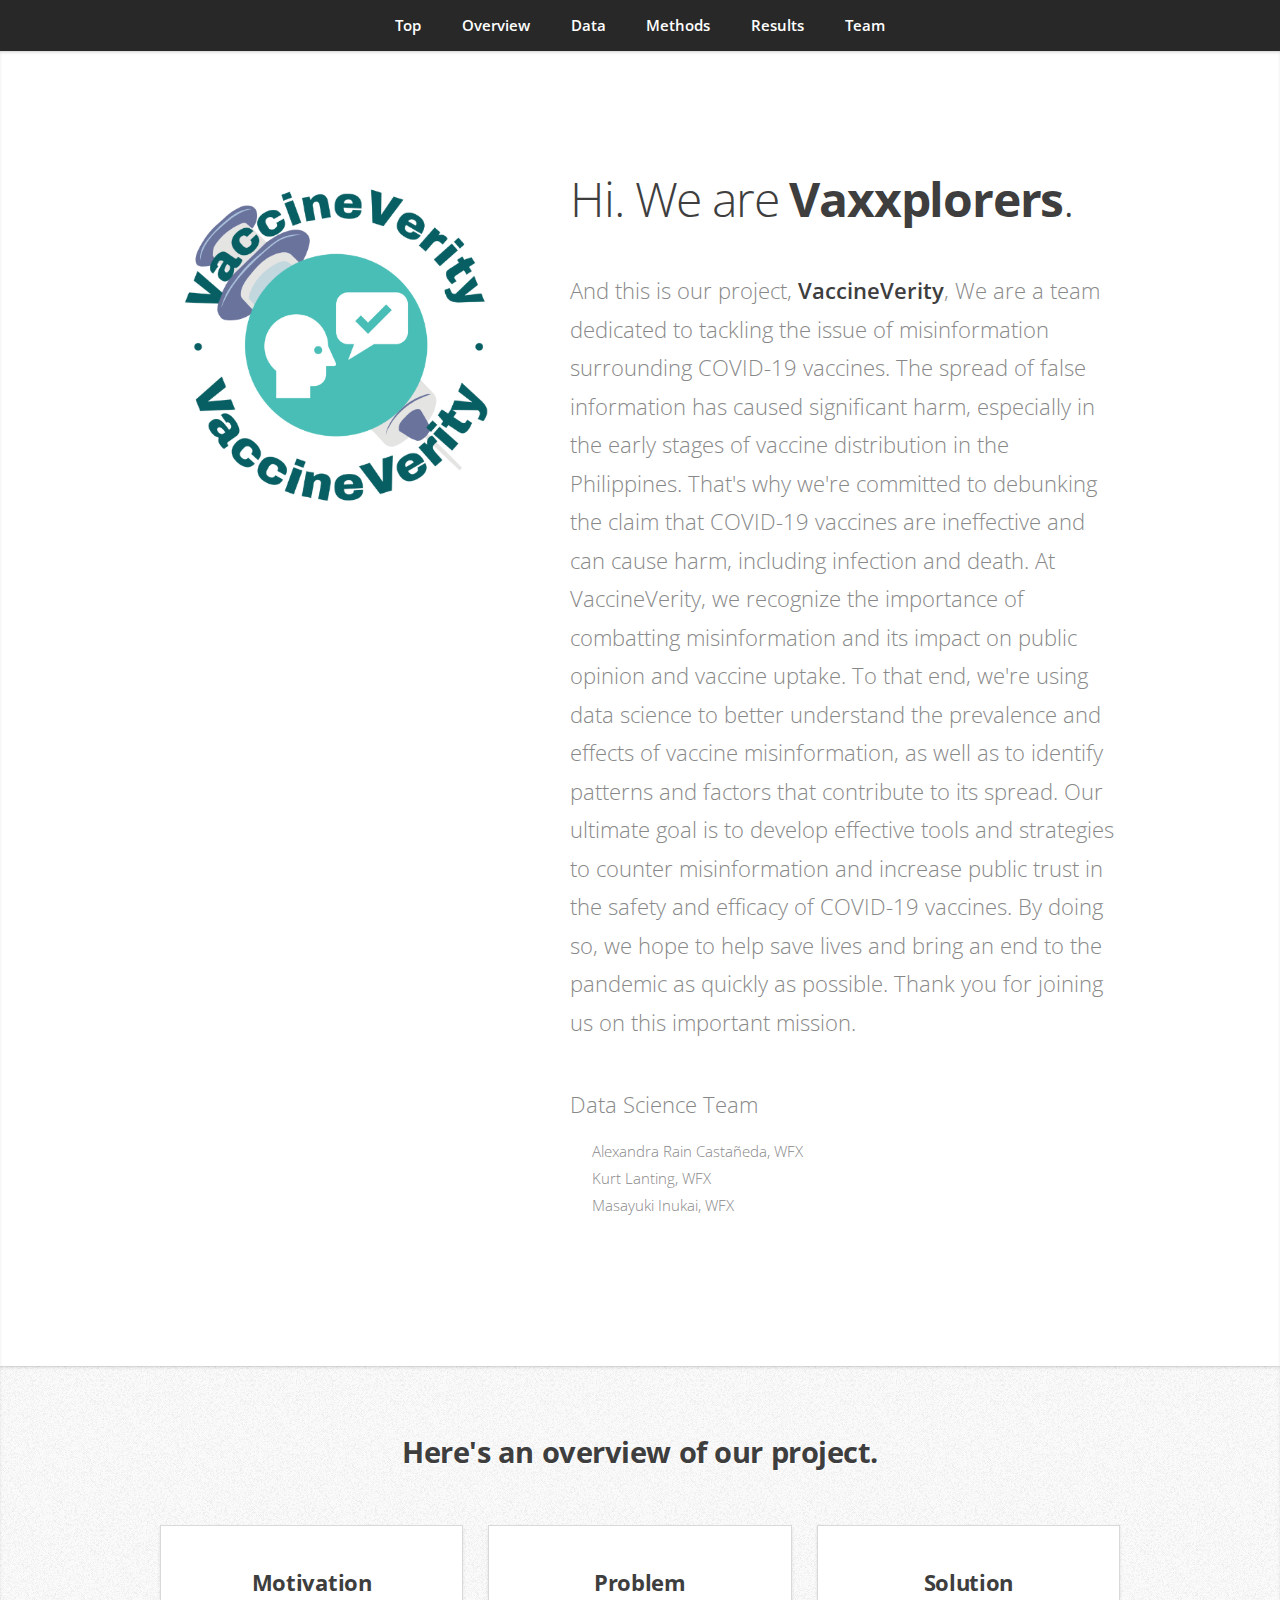
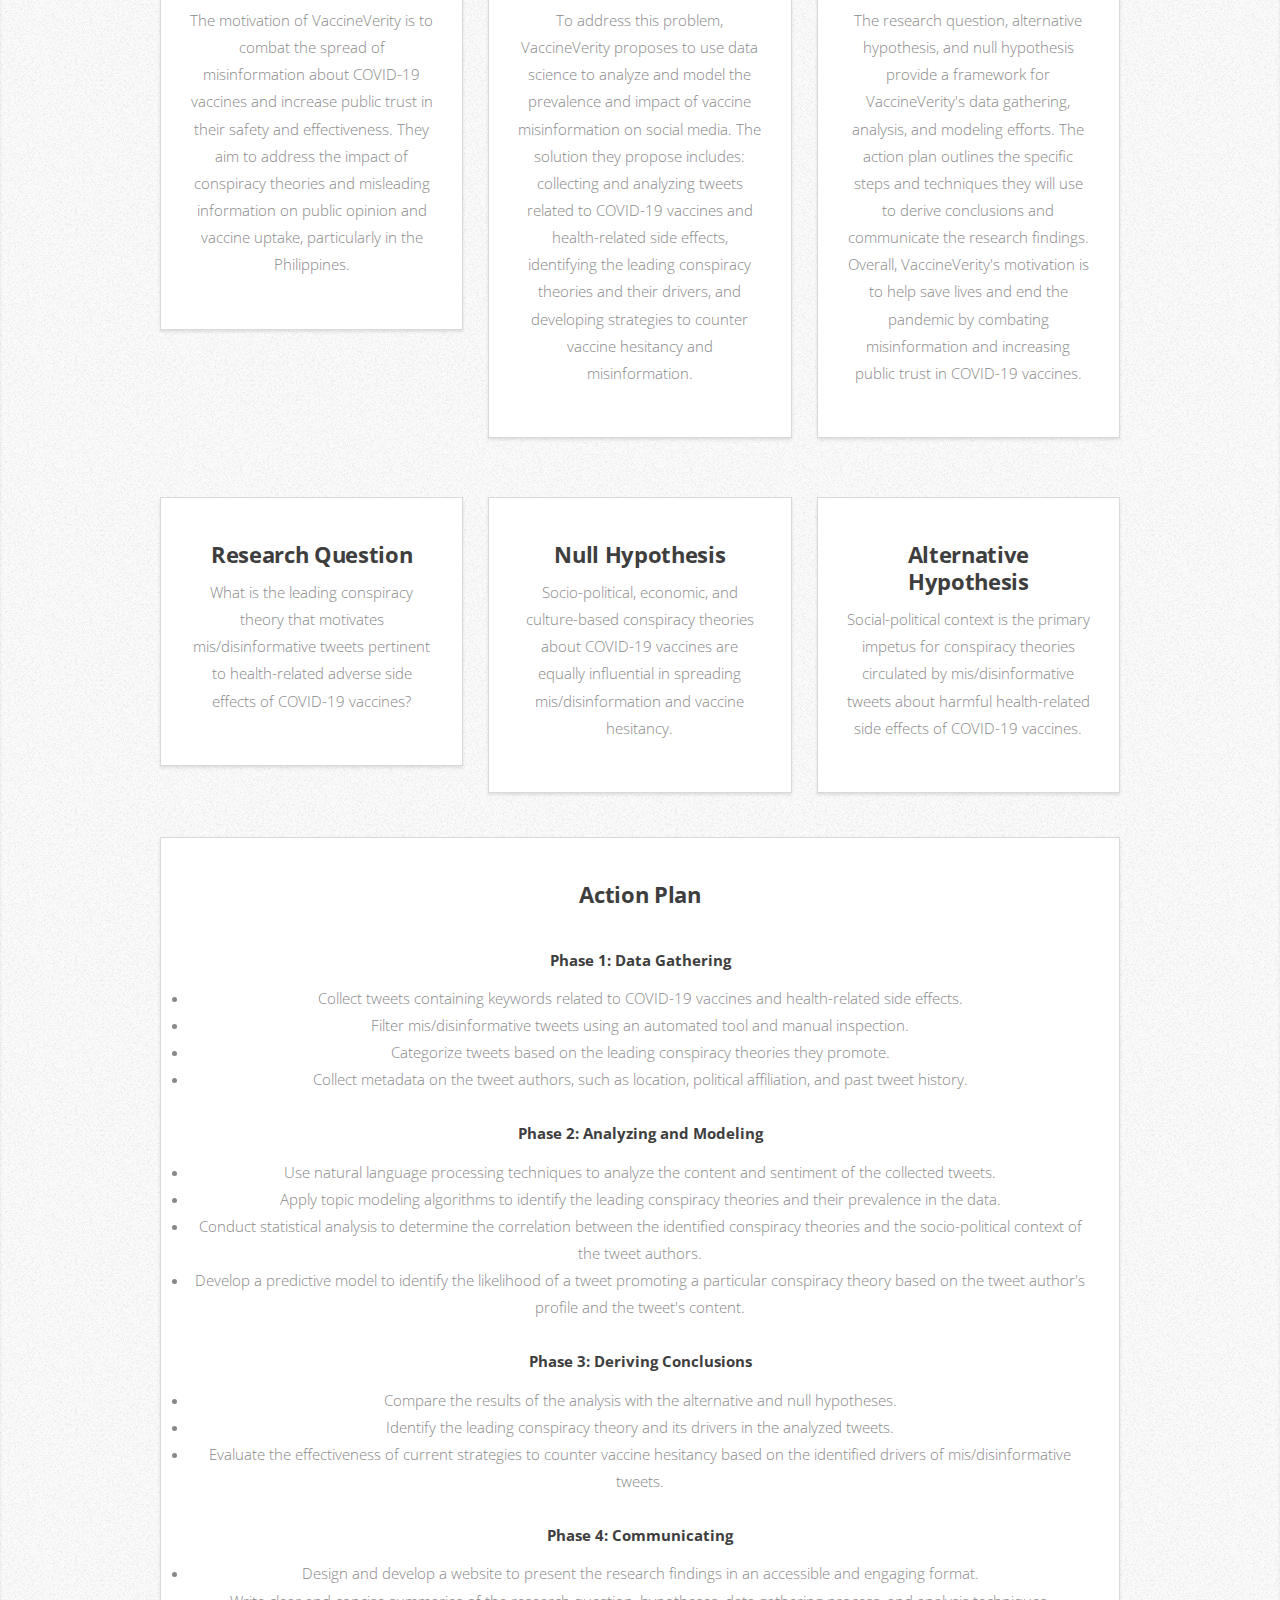
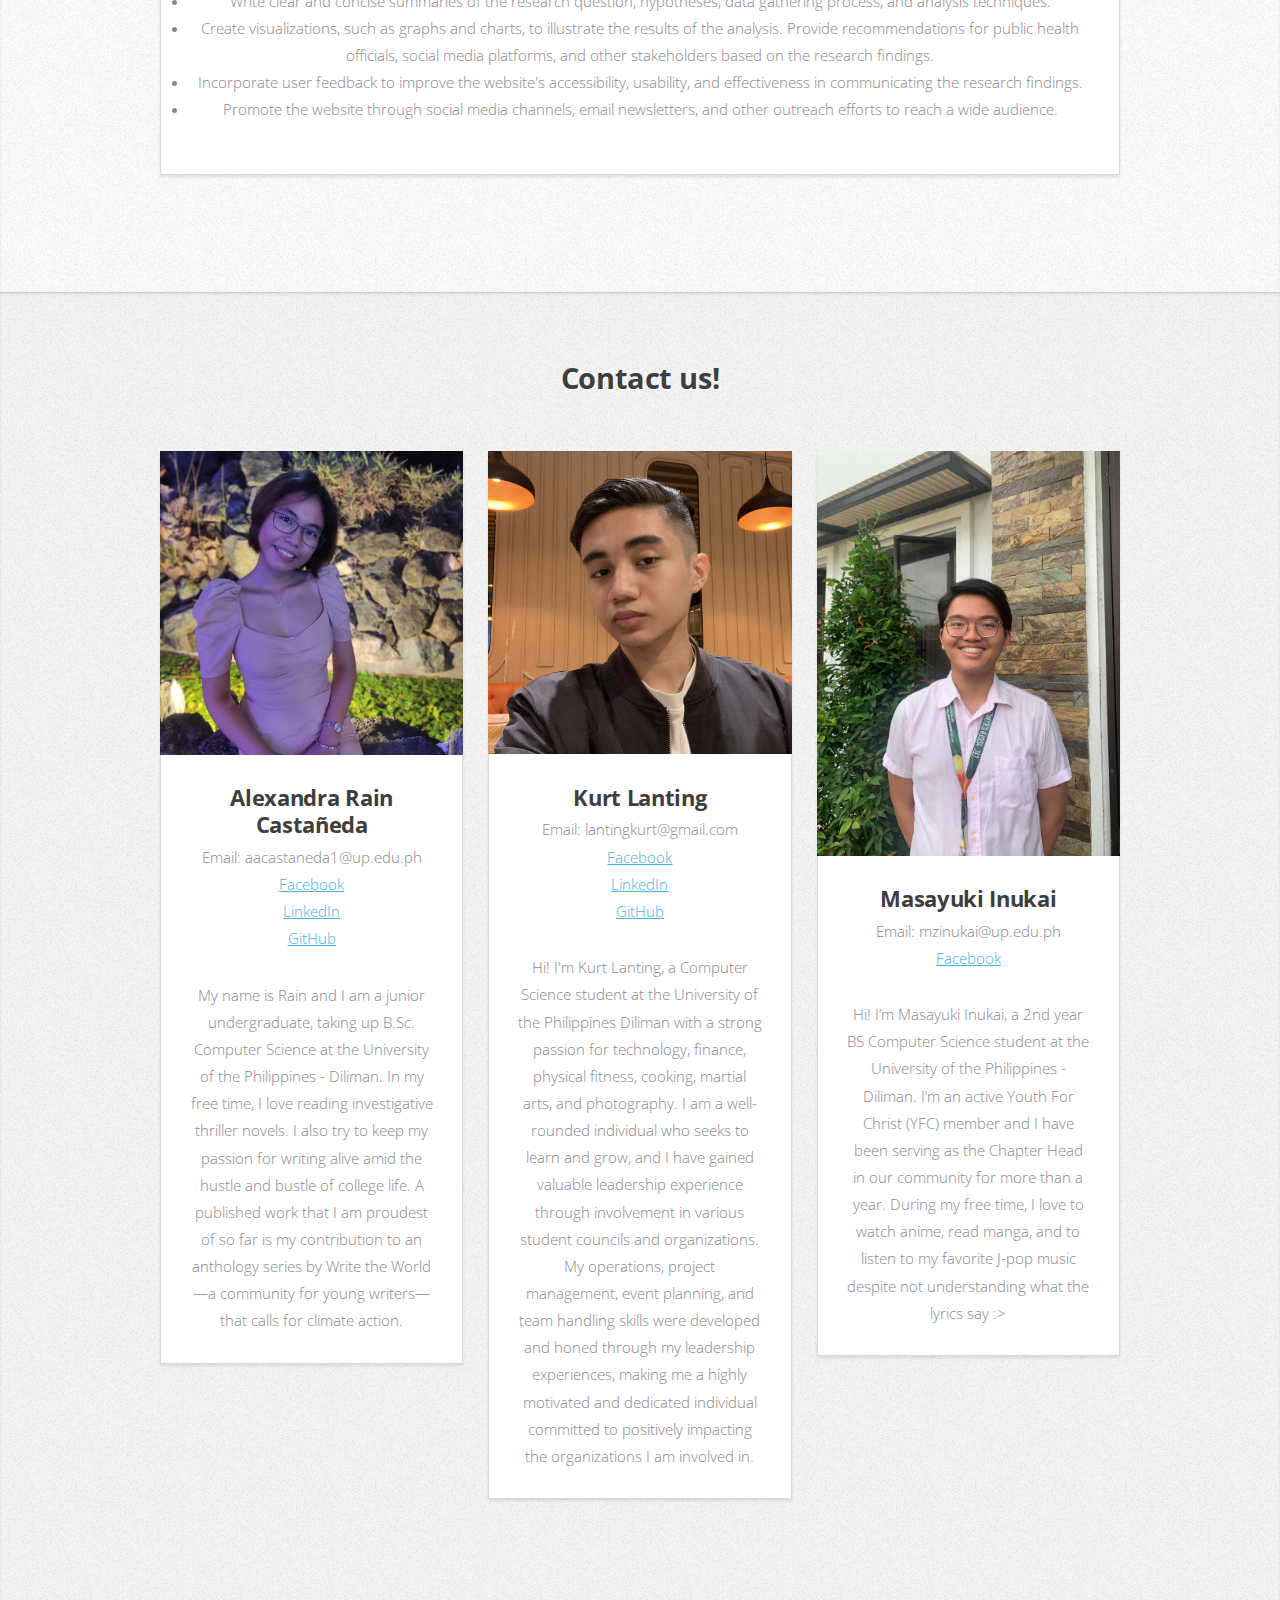
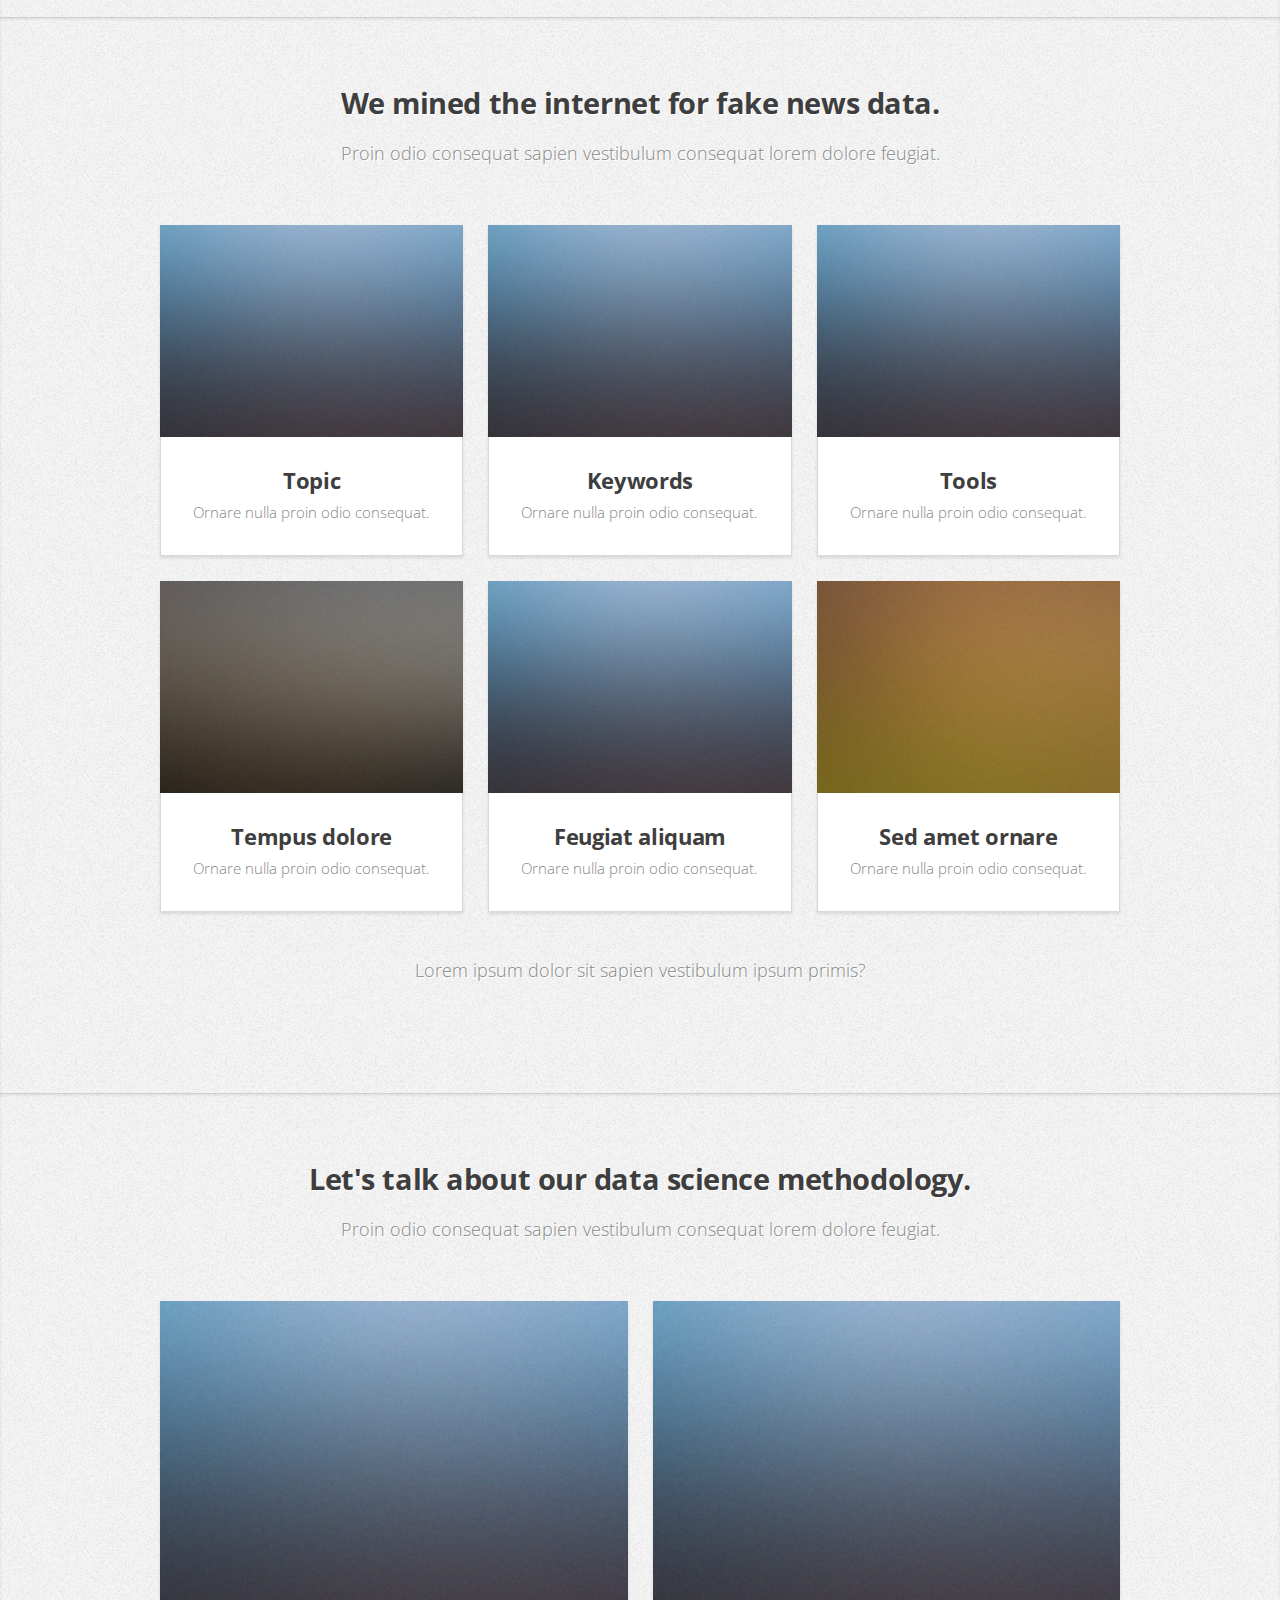
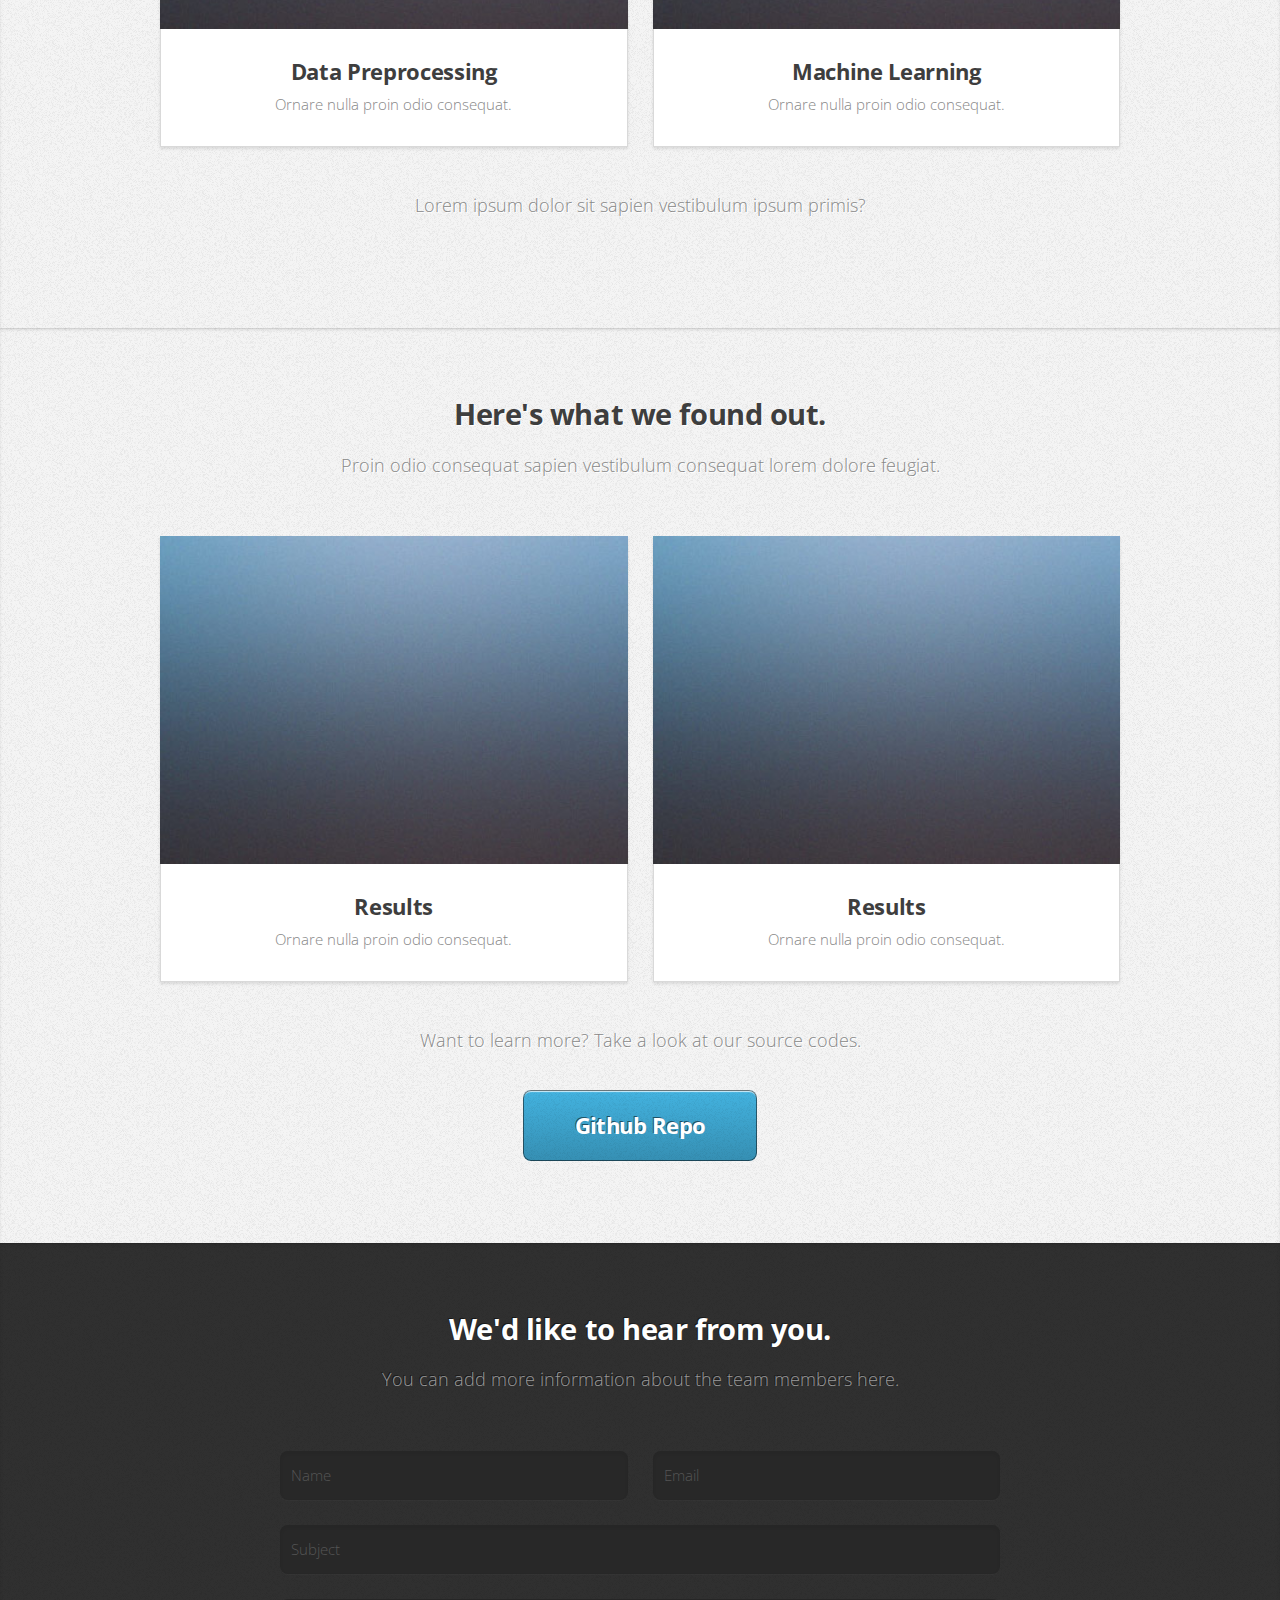
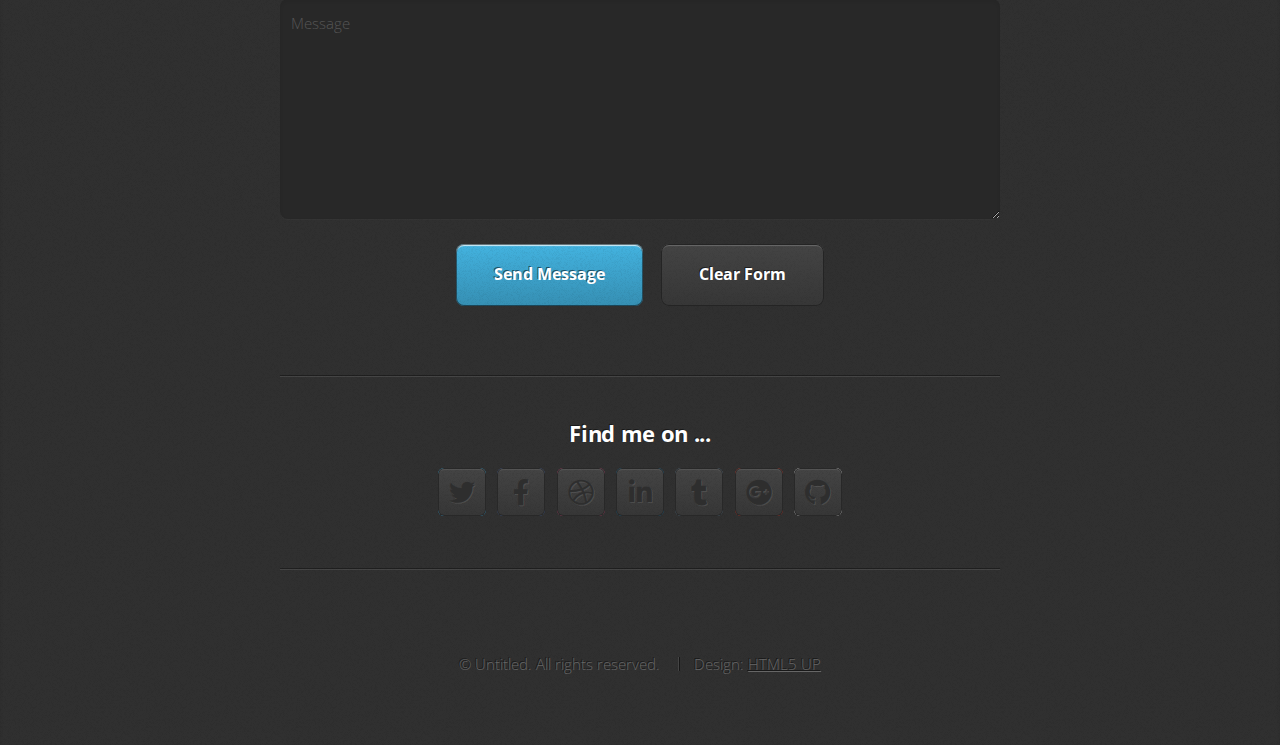
==== index.html @ 06ff851f "First Revision" ====
<!DOCTYPE html>
<!--
	Miniport by HTML5 UP
	html5up.net | @ajlkn
	Free for personal and commercial use under the CCA 3.0 license (html5up.net/license)
-->
<html>
  <head>
    <title>PH Twitter Fake News Analysis</title>
    <meta charset="utf-8" />
    <meta
      name="viewport"
      content="width=device-width, initial-scale=1, user-scalable=no"
    />
    <link rel="stylesheet" href="assets/css/main.css" />
  </head>
  <body class="is-preload">
    <!-- Nav -->
    <nav id="nav">
      <ul class="container">
        <li><a href="#top">Top</a></li>
        <li><a href="#overview">Overview</a></li>
        <li><a href="#data">Data</a></li>
        <li><a href="#methods">Methods</a></li>
        <li><a href="#results">Results</a></li>
        <li><a href="#team">Team</a></li>
      </ul>
    </nav>

    <!-- Home -->
    <article id="top" class="wrapper style1">
      <div class="container">
        <div class="row">
          <div class="col-4 col-5-large col-12-medium">
            <span class="image fit"><img src="images/pic00.jpg" alt="" /></span>
          </div>
          <div class="col-8 col-7-large col-12-medium">
            <header>
              <h1>Hi. We are <strong>Vaxxplorers</strong>.</h1>
            </header>
            <p>
              And this is our project, <strong>VaccineVerity</strong>, We are a
              team dedicated to tackling the issue of misinformation surrounding
              COVID-19 vaccines. The spread of false information has caused
              significant harm, especially in the early stages of vaccine
              distribution in the Philippines. That's why we're committed to
              debunking the claim that COVID-19 vaccines are ineffective and can
              cause harm, including infection and death. At VaccineVerity, we
              recognize the importance of combatting misinformation and its
              impact on public opinion and vaccine uptake. To that end, we're
              using data science to better understand the prevalence and effects
              of vaccine misinformation, as well as to identify patterns and
              factors that contribute to its spread. Our ultimate goal is to
              develop effective tools and strategies to counter misinformation
              and increase public trust in the safety and efficacy of COVID-19
              vaccines. By doing so, we hope to help save lives and bring an end
              to the pandemic as quickly as possible. Thank you for joining us
              on this important mission.
            </p>
            <p>Data Science Team</p>
            <ul style="list-style-type: none; margin-top: -30px">
              <li>Alexandra Rain Castañeda, WFX</li>
              <li>Kurt Lanting, WFX</li>
              <li>Masayuki Inukai, WFX</li>
            </ul>
          </div>
        </div>
      </div>
    </article>

    <!-- Overview -->
    <article id="overview" class="wrapper style2">
      <div class="container">
        <header>
          <h2>Here's an overview of our project.</h2>
          <p></p>
        </header>

        <div class="row aln-center">
          <div class="col-4 col-6-medium col-12-small">
            <section class="box style1">
              <h3>Motivation</h3>
              <p>
                The motivation of VaccineVerity is to combat the spread of
                misinformation about COVID-19 vaccines and increase public trust
                in their safety and effectiveness. They aim to address the
                impact of conspiracy theories and misleading information on
                public opinion and vaccine uptake, particularly in the
                Philippines.
              </p>
            </section>
          </div>

          <div class="col-4 col-6-medium col-12-small">
            <section class="box style1">
              <h3>Problem</h3>
              <p>
                To address this problem, VaccineVerity proposes to use data
                science to analyze and model the prevalence and impact of
                vaccine misinformation on social media. The solution they
                propose includes: collecting and analyzing tweets related to
                COVID-19 vaccines and health-related side effects, identifying
                the leading conspiracy theories and their drivers, and
                developing strategies to counter vaccine hesitancy and
                misinformation.
              </p>
            </section>
          </div>

          <div class="col-4 col-6-medium col-12-small">
            <section class="box style1">
              <h3>Solution</h3>
              <p>
                The research question, alternative hypothesis, and null
                hypothesis provide a framework for VaccineVerity's data
                gathering, analysis, and modeling efforts. The action plan
                outlines the specific steps and techniques they will use to
                derive conclusions and communicate the research findings.
                Overall, VaccineVerity's motivation is to help save lives and
                end the pandemic by combating misinformation and increasing
                public trust in COVID-19 vaccines.
              </p>
            </section>
          </div>
        </div>

        <footer></footer>
      </div>

      <div class="container">
        <header>
          <p></p>
        </header>

        <div class="row aln-center">
          <div class="col-4 col-6-medium col-12-small">
            <section class="box style1">
              <h3>Research Question</h3>
              <p>
                What is the leading conspiracy theory that motivates
                mis/disinformative tweets pertinent to health-related adverse
                side effects of COVID-19 vaccines?
              </p>
            </section>
          </div>

          <div class="col-4 col-6-medium col-12-small">
            <section class="box style1">
              <h3>Null Hypothesis</h3>
              <p>
                Socio-political, economic, and culture-based conspiracy theories
                about COVID-19 vaccines are equally influential in spreading
                mis/disinformation and vaccine hesitancy.
              </p>
            </section>
          </div>

          <div class="col-4 col-6-medium col-12-small">
            <section class="box style1">
              <h3>Alternative Hypothesis</h3>
              <p>
                Social-political context is the primary impetus for conspiracy
                theories circulated by mis/disinformative tweets about harmful
                health-related side effects of COVID-19 vaccines.
              </p>
            </section>
          </div>
        </div>

        <footer></footer>
        <div class="col-4 col-6-medium col-12-small">
          <section class="box style1">
            <h3>Action Plan</h3>
            <br />
            <h4>Phase 1: Data Gathering</h4>
            <li>
              Collect tweets containing keywords related to COVID-19 vaccines
              and health-related side effects.
            </li>
            <li>
              Filter mis/disinformative tweets using an automated tool and
              manual inspection.
            </li>
            <li>
              Categorize tweets based on the leading conspiracy theories they
              promote.
            </li>
            <li>
              Collect metadata on the tweet authors, such as location, political
              affiliation, and past tweet history.
            </li>

            <br />
            <h4>Phase 2: Analyzing and Modeling</h4>
            <li>
              Use natural language processing techniques to analyze the content
              and sentiment of the collected tweets.
            </li>
            <li>
              Apply topic modeling algorithms to identify the leading conspiracy
              theories and their prevalence in the data.
            </li>
            <li>
              Conduct statistical analysis to determine the correlation between
              the identified conspiracy theories and the socio-political context
              of the tweet authors.
            </li>
            <li>
              Develop a predictive model to identify the likelihood of a tweet
              promoting a particular conspiracy theory based on the tweet
              author's profile and the tweet's content.
            </li>
            <br />

            <h4>Phase 3: Deriving Conclusions</h4>
            <li>
              Compare the results of the analysis with the alternative and null
              hypotheses.
            </li>
            <li>
              Identify the leading conspiracy theory and its drivers in the
              analyzed tweets.
            </li>
            <li>
              Evaluate the effectiveness of current strategies to counter
              vaccine hesitancy based on the identified drivers of
              mis/disinformative tweets.
            </li>
            <br />
            <h4>Phase 4: Communicating</h4>
            <li>
              Design and develop a website to present the research findings in
              an accessible and engaging format.
            </li>
            <li>
              Write clear and concise summaries of the research question,
              hypotheses, data gathering process, and analysis techniques.
            </li>
            <li>
              Create visualizations, such as graphs and charts, to illustrate
              the results of the analysis. Provide recommendations for public
              health officials, social media platforms, and other stakeholders
              based on the research findings.
            </li>
            <li>
              Incorporate user feedback to improve the website's accessibility,
              usability, and effectiveness in communicating the research
              findings.
            </li>
            <li>
              Promote the website through social media channels, email
              newsletters, and other outreach efforts to reach a wide audience.
            </li>
          </section>
        </div>

        <footer></footer>
      </div>
    </article>

    <!-- Contact Us -->

    <article id="data" class="wrapper style3">
      <div class="container">
        <header>
          <h2>Contact us!</h2>
        </header>
        <div class="row">
          <div class="col-4 col-6-medium col-12-small">
            <article class="box style2">
              <a href="#" class="image featured"
                ><img src="images/pic01.jpg" alt=""
              /></a>
              <h3><a href="#">Alexandra Rain Castañeda</a></h3>
              <p>
                Email: aacastaneda1@up.edu.ph <br />
                <a href="https://www.facebook.com/alexandra.ulan">Facebook</a>
                <br />
                <a href="https://linkedin.com/in/alexandra-rain-c">LinkedIn</a
                ><br />

                <a href="https://github.com/Alexandra-R-C">GitHub</a><br />
              </p>

              <p>
                My name is Rain and I am a junior undergraduate, taking up B.Sc.
                Computer Science at the University of the Philippines - Diliman.
                In my free time, I love reading investigative thriller novels. I
                also try to keep my passion for writing alive amid the hustle
                and bustle of college life. A published work that I am proudest
                of so far is my contribution to an anthology series by Write the
                World—a community for young writers—that calls for climate
                action.
              </p>
            </article>
          </div>

          <div class="col-4 col-6-medium col-12-small">
            <article class="box style2">
              <a href="#" class="image featured"
                ><img src="images/pic02.jpg" alt=""
              /></a>
              <h3><a href="#">Kurt Lanting</a></h3>
              <p>
                Email: lantingkurt@gmail.com<br />

                <a href="https://www.facebook.com/kurt.lanting">Facebook</a>
                <br />

                <a href="https://linkedin.com/in/kurt-lanting-b6a194217"
                  >LinkedIn</a
                >
                <br />
                <a href="https://github.com/LantingKurt">GitHub</a><br />
              </p>

              <p>
                Hi! I'm Kurt Lanting, a Computer Science student at the
                University of the Philippines Diliman with a strong passion for
                technology, finance, physical fitness, cooking, martial arts,
                and photography. I am a well-rounded individual who seeks to
                learn and grow, and I have gained valuable leadership experience
                through involvement in various student councils and
                organizations. My operations, project management, event
                planning, and team handling skills were developed and honed
                through my leadership experiences, making me a highly motivated
                and dedicated individual committed to positively impacting the
                organizations I am involved in.
              </p>
            </article>
          </div>

          <div class="col-4 col-6-medium col-12-small">
            <article class="box style2">
              <a href="#" class="image featured"
                ><img src="images/pic03.jpg" alt=""
              /></a>
              <h3><a href="#">Masayuki Inukai</a></h3>
              <p>
                Email: mzinukai@up.edu.ph <br />

                <a href="https://www.facebook.com/masayuki.inukai.7"
                  >Facebook</a
                >
                <br />
              </p>

              <p>
                Hi! I’m Masayuki Inukai, a 2nd year BS Computer Science student
                at the University of the Philippines - Diliman. I’m an active
                Youth For Christ (YFC) member and I have been serving as the
                Chapter Head in our community for more than a year. During my
                free time, I love to watch anime, read manga, and to listen to
                my favorite J-pop music despite not understanding what the
                lyrics say :>
              </p>
            </article>
          </div>
        </div>
        <footer></footer>
      </div>
    </article>

    <!-- Data -->
    <article id="data" class="wrapper style3">
      <div class="container">
        <header>
          <h2>We mined the internet for fake news data.</h2>
          <p>
            Proin odio consequat sapien vestibulum consequat lorem dolore
            feugiat.
          </p>
        </header>
        <div class="row">
          <div class="col-4 col-6-medium col-12-small">
            <article class="box style2">
              <a href="#" class="image featured"
                ><img src="images/pic05.jpg" alt=""
              /></a>
              <h3><a href="#">Topic</a></h3>
              <p>Ornare nulla proin odio consequat.</p>
            </article>
          </div>
          <div class="col-4 col-6-medium col-12-small">
            <article class="box style2">
              <a href="#" class="image featured"
                ><img src="images/pic05.jpg" alt=""
              /></a>
              <h3><a href="#">Keywords</a></h3>
              <p>Ornare nulla proin odio consequat.</p>
            </article>
          </div>
          <div class="col-4 col-6-medium col-12-small">
            <article class="box style2">
              <a href="#" class="image featured"
                ><img src="images/pic05.jpg" alt=""
              /></a>
              <h3><a href="#">Tools</a></h3>
              <p>Ornare nulla proin odio consequat.</p>
            </article>
          </div>
          <div class="col-4 col-6-medium col-12-small">
            <article class="box style2">
              <a href="#" class="image featured"
                ><img src="images/pic04.jpg" alt=""
              /></a>
              <h3><a href="#">Tempus dolore</a></h3>
              <p>Ornare nulla proin odio consequat.</p>
            </article>
          </div>
          <div class="col-4 col-6-medium col-12-small">
            <article class="box style2">
              <a href="#" class="image featured"
                ><img src="images/pic05.jpg" alt=""
              /></a>
              <h3><a href="#">Feugiat aliquam</a></h3>
              <p>Ornare nulla proin odio consequat.</p>
            </article>
          </div>
          <div class="col-4 col-6-medium col-12-small">
            <article class="box style2">
              <a href="#" class="image featured"
                ><img src="images/pic06.jpg" alt=""
              /></a>
              <h3><a href="#">Sed amet ornare</a></h3>
              <p>Ornare nulla proin odio consequat.</p>
            </article>
          </div>
        </div>
        <footer>
          <p>Lorem ipsum dolor sit sapien vestibulum ipsum primis?</p>
        </footer>
      </div>
    </article>

    <!-- Methods -->
    <article id="methods" class="wrapper style3">
      <div class="container">
        <header>
          <h2>Let's talk about our data science methodology.</h2>
          <p>
            Proin odio consequat sapien vestibulum consequat lorem dolore
            feugiat.
          </p>
        </header>
        <div class="row">
          <div class="col-6 col-6-medium col-12-small">
            <article class="box style2">
              <a href="#" class="image featured"
                ><img src="images/pic05.jpg" alt=""
              /></a>
              <h3><a href="#">Data Preprocessing</a></h3>
              <p>Ornare nulla proin odio consequat.</p>
            </article>
          </div>
          <div class="col-6 col-6-medium col-12-small">
            <article class="box style2">
              <a href="#" class="image featured"
                ><img src="images/pic05.jpg" alt=""
              /></a>
              <h3><a href="#">Machine Learning</a></h3>
              <p>Ornare nulla proin odio consequat.</p>
            </article>
          </div>
        </div>
        <footer>
          <p>Lorem ipsum dolor sit sapien vestibulum ipsum primis?</p>
        </footer>
      </div>
    </article>

    <!-- Results -->
    <article id="results" class="wrapper style3">
      <div class="container">
        <header>
          <h2>Here's what we found out.</h2>
          <p>
            Proin odio consequat sapien vestibulum consequat lorem dolore
            feugiat.
          </p>
        </header>
        <div class="row">
          <div class="col-6 col-6-medium col-12-small">
            <article class="box style2">
              <a href="#" class="image featured"
                ><img src="images/pic05.jpg" alt=""
              /></a>
              <h3><a href="#">Results</a></h3>
              <p>Ornare nulla proin odio consequat.</p>
            </article>
          </div>
          <div class="col-6 col-6-medium col-12-small">
            <article class="box style2">
              <a href="#" class="image featured"
                ><img src="images/pic05.jpg" alt=""
              /></a>
              <h3><a href="#">Results</a></h3>
              <p>Ornare nulla proin odio consequat.</p>
            </article>
          </div>
        </div>
        <footer>
          <p>Want to learn more? Take a look at our source codes.</p>
          <a href="#contact" class="button large scrolly">Github Repo</a>
        </footer>
      </div>
    </article>

    <!-- Team -->
    <article id="team" class="wrapper style4">
      <div class="container medium">
        <header>
          <h2>We'd like to hear from you.</h2>
          <p>You can add more information about the team members here.</p>
        </header>
        <div class="row">
          <div class="col-12">
            <form method="post" action="#">
              <div class="row">
                <div class="col-6 col-12-small">
                  <input type="text" name="name" id="name" placeholder="Name" />
                </div>
                <div class="col-6 col-12-small">
                  <input
                    type="text"
                    name="email"
                    id="email"
                    placeholder="Email"
                  />
                </div>
                <div class="col-12">
                  <input
                    type="text"
                    name="subject"
                    id="subject"
                    placeholder="Subject"
                  />
                </div>
                <div class="col-12">
                  <textarea
                    name="message"
                    id="message"
                    placeholder="Message"
                  ></textarea>
                </div>
                <div class="col-12">
                  <ul class="actions">
                    <li><input type="submit" value="Send Message" /></li>
                    <li>
                      <input type="reset" value="Clear Form" class="alt" />
                    </li>
                  </ul>
                </div>
              </div>
            </form>
          </div>
          <div class="col-12">
            <hr />
            <h3>Find me on ...</h3>
            <ul class="social">
              <li>
                <a href="#" class="icon brands fa-twitter"
                  ><span class="label">Twitter</span></a
                >
              </li>
              <li>
                <a href="#" class="icon brands fa-facebook-f"
                  ><span class="label">Facebook</span></a
                >
              </li>
              <li>
                <a href="#" class="icon brands fa-dribbble"
                  ><span class="label">Dribbble</span></a
                >
              </li>
              <li>
                <a href="#" class="icon brands fa-linkedin-in"
                  ><span class="label">LinkedIn</span></a
                >
              </li>
              <li>
                <a href="#" class="icon brands fa-tumblr"
                  ><span class="label">Tumblr</span></a
                >
              </li>
              <li>
                <a href="#" class="icon brands fa-google-plus"
                  ><span class="label">Google+</span></a
                >
              </li>
              <li>
                <a href="#" class="icon brands fa-github"
                  ><span class="label">Github</span></a
                >
              </li>
              <!--
								<li><a href="#" class="icon solid fa-rss"><span>RSS</span></a></li>
								<li><a href="#" class="icon brands fa-instagram"><span>Instagram</span></a></li>
								<li><a href="#" class="icon brands fa-foursquare"><span>Foursquare</span></a></li>
								<li><a href="#" class="icon brands fa-skype"><span>Skype</span></a></li>
								<li><a href="#" class="icon brands fa-soundcloud"><span>Soundcloud</span></a></li>
								<li><a href="#" class="icon brands fa-youtube"><span>YouTube</span></a></li>
								<li><a href="#" class="icon brands fa-blogger"><span>Blogger</span></a></li>
								<li><a href="#" class="icon brands fa-flickr"><span>Flickr</span></a></li>
								<li><a href="#" class="icon brands fa-vimeo"><span>Vimeo</span></a></li>
								-->
            </ul>
            <hr />
          </div>
        </div>
        <footer>
          <ul id="copyright">
            <li>&copy; Untitled. All rights reserved.</li>
            <li>Design: <a href="http://html5up.net">HTML5 UP</a></li>
          </ul>
        </footer>
      </div>
    </article>

    <!-- Scripts -->
    <script src="assets/js/jquery.min.js"></script>
    <script src="assets/js/jquery.scrolly.min.js"></script>
    <script src="assets/js/browser.min.js"></script>
    <script src="assets/js/breakpoints.min.js"></script>
    <script src="assets/js/util.js"></script>
    <script src="assets/js/main.js"></script>
  </body>
</html>
---- assets/css/main.css ----
@import url("https://fonts.googleapis.com/css?family=Open+Sans:300,300italic,600,600italic,700");
@import url("fontawesome-all.min.css");

/*
	Miniport by HTML5 UP
	html5up.net | @ajlkn
	Free for personal and commercial use under the CCA 3.0 license (html5up.net/license)
*/

html, body, div, span, applet, object,
iframe, h1, h2, h3, h4, h5, h6, p, blockquote,
pre, a, abbr, acronym, address, big, cite,
code, del, dfn, em, img, ins, kbd, q, s, samp,
small, strike, strong, sub, sup, tt, var, b,
u, i, center, dl, dt, dd, ol, ul, li, fieldset,
form, label, legend, table, caption, tbody,
tfoot, thead, tr, th, td, article, aside,
canvas, details, embed, figure, figcaption,
footer, header, hgroup, menu, nav, output, ruby,
section, summary, time, mark, audio, video {
	margin: 0;
	padding: 0;
	border: 0;
	font-size: 100%;
	font: inherit;
	vertical-align: baseline;}

article, aside, details, figcaption, figure,
footer, header, hgroup, menu, nav, section {
	display: block;}

body {
	line-height: 1;
}

ol, ul {
	list-style: none;
}

blockquote, q {
	quotes: none;
}

	blockquote:before, blockquote:after, q:before, q:after {
		content: '';
		content: none;
	}

table {
	border-collapse: collapse;
	border-spacing: 0;
}

body {
	-webkit-text-size-adjust: none;
}

mark {
	background-color: transparent;
	color: inherit;
}

input::-moz-focus-inner {
	border: 0;
	padding: 0;
}

input, select, textarea {
	-moz-appearance: none;
	-webkit-appearance: none;
	-ms-appearance: none;
	appearance: none;
}

/* Basic */

	html {
		box-sizing: border-box;
	}

	*, *:before, *:after {
		box-sizing: inherit;
	}

	body {
		padding-top: 3.5em;
	}

		body.is-preload *, body.is-preload *:before, body.is-preload *:after {
			-moz-animation: none !important;
			-webkit-animation: none !important;
			-ms-animation: none !important;
			animation: none !important;
			-moz-transition: none !important;
			-webkit-transition: none !important;
			-ms-transition: none !important;
			transition: none !important;
		}

	body, input, textarea, select {
		font-family: 'Open Sans', sans-serif;
		line-height: 1.85em;
		color: #888;
		font-weight: 300;
		font-size: 13pt;
	}

	a {
		-moz-transition: color .2s ease-in-out;
		-webkit-transition: color .2s ease-in-out;
		-ms-transition: color .2s ease-in-out;
		transition: color .2s ease-in-out;
		color: #43B3E0;
		text-decoration: underline;
	}

		a:hover {
			color: #43bff0 !important;
		}

		a img {
			border: 0;
		}

	b, strong {
		font-weight: 600;
		color: #3e3e3e;
	}

	i, em {
		font-style: italic;
	}

	sub {
		position: relative;
		top: 0.5em;
		font-size: 0.8em;
	}

	sup {
		position: relative;
		top: -0.5em;
		font-size: 0.8em;
	}

	blockquote {
		border-left: solid 0.75em #eee;
		padding: 1em 0 1em 1.5em;
		font-style: italic;
	}

	h1, h2, h3, h4, h5, h6 {
		color: #3e3e3e;
		margin: 0 0 0.75em 0;
	}

	h1 a, h2 a, h3 a, h4 a, h5 a, h6 a {
		text-decoration: none;
		color: inherit;
	}

	h2, h3, h4, h5, h6 {
		font-weight: 700;
	}

	h1 {
		font-size: 3.25em;
		letter-spacing: -0.025em;
		font-weight: 300;
	}

		h1 strong {
			font-weight: 700;
		}

	h2 {
		font-size: 2em;
		letter-spacing: -0.015em;
	}

	h3 {
		font-size: 1.5em;
		letter-spacing: -0.015em;
	}

	em, i {
		font-style: italic;
	}

	br.clear {
		clear: both;
	}

	hr {
		border: 0;
		border-top: solid 1px #444;
		border-top-color: rgba(0, 0, 0, 0.35);
		box-shadow: 0px 1px 0px 0px rgba(255, 255, 255, 0.1);
		height: 1px;
		margin: 3em 0;
	}

	p, ul, ol, dl, table {
		margin-bottom: 2em;
	}

	header {
		margin: 0 0 3em 0;
	}

		header > p {
			font-size: 1.25em;
			margin: 0;
		}

	footer {
		margin: 3em 0 0 0;
	}

		footer > p {
			font-size: 1.25em;
		}

/* Container */

	.container {
		margin: 0 auto;
		max-width: calc(100% - 50px);
		width: 1200px;
	}

		.container.medium {
			width: 900px;
		}

		@media screen and (max-width: 1680px) {

			.container {
				width: 1200px;
			}

				.container.medium {
					width: 900px;
				}

		}

		@media screen and (max-width: 1280px) {

			.container {
				width: 960px;
			}

				.container.medium {
					width: 720px;
				}

		}

		@media screen and (max-width: 980px) {

			.container {
				width: 100%;
			}

				.container.medium {
					width: 75%;
				}

		}

		@media screen and (max-width: 736px) {

			.container {
				width: 100%;
				max-width: calc(100% - 30px);
			}

				.container.medium {
					width: 100%;
				}

		}

/* Row */

	.row {
		display: flex;
		flex-wrap: wrap;
		box-sizing: border-box;
		align-items: stretch;
	}

		.row > * {
			box-sizing: border-box;
		}

		.row.gtr-uniform > * > :last-child {
			margin-bottom: 0;
		}

		.row.aln-left {
			justify-content: flex-start;
		}

		.row.aln-center {
			justify-content: center;
		}

		.row.aln-right {
			justify-content: flex-end;
		}

		.row.aln-top {
			align-items: flex-start;
		}

		.row.aln-middle {
			align-items: center;
		}

		.row.aln-bottom {
			align-items: flex-end;
		}

		.row > .imp {
			order: -1;
		}

		.row > .col-1 {
			width: 8.33333%;
		}

		.row > .off-1 {
			margin-left: 8.33333%;
		}

		.row > .col-2 {
			width: 16.66667%;
		}

		.row > .off-2 {
			margin-left: 16.66667%;
		}

		.row > .col-3 {
			width: 25%;
		}

		.row > .off-3 {
			margin-left: 25%;
		}

		.row > .col-4 {
			width: 33.33333%;
		}

		.row > .off-4 {
			margin-left: 33.33333%;
		}

		.row > .col-5 {
			width: 41.66667%;
		}

		.row > .off-5 {
			margin-left: 41.66667%;
		}

		.row > .col-6 {
			width: 50%;
		}

		.row > .off-6 {
			margin-left: 50%;
		}

		.row > .col-7 {
			width: 58.33333%;
		}

		.row > .off-7 {
			margin-left: 58.33333%;
		}

		.row > .col-8 {
			width: 66.66667%;
		}

		.row > .off-8 {
			margin-left: 66.66667%;
		}

		.row > .col-9 {
			width: 75%;
		}

		.row > .off-9 {
			margin-left: 75%;
		}

		.row > .col-10 {
			width: 83.33333%;
		}

		.row > .off-10 {
			margin-left: 83.33333%;
		}

		.row > .col-11 {
			width: 91.66667%;
		}

		.row > .off-11 {
			margin-left: 91.66667%;
		}

		.row > .col-12 {
			width: 100%;
		}

		.row > .off-12 {
			margin-left: 100%;
		}

		.row.gtr-0 {
			margin-top: 0px;
			margin-left: 0px;
		}

			.row.gtr-0 > * {
				padding: 0px 0 0 0px;
			}

			.row.gtr-0.gtr-uniform {
				margin-top: 0px;
			}

				.row.gtr-0.gtr-uniform > * {
					padding-top: 0px;
				}

		.row.gtr-25 {
			margin-top: -6.25px;
			margin-left: -6.25px;
		}

			.row.gtr-25 > * {
				padding: 6.25px 0 0 6.25px;
			}

			.row.gtr-25.gtr-uniform {
				margin-top: -6.25px;
			}

				.row.gtr-25.gtr-uniform > * {
					padding-top: 6.25px;
				}

		.row.gtr-50 {
			margin-top: -12.5px;
			margin-left: -12.5px;
		}

			.row.gtr-50 > * {
				padding: 12.5px 0 0 12.5px;
			}

			.row.gtr-50.gtr-uniform {
				margin-top: -12.5px;
			}

				.row.gtr-50.gtr-uniform > * {
					padding-top: 12.5px;
				}

		.row {
			margin-top: -25px;
			margin-left: -25px;
		}

			.row > * {
				padding: 25px 0 0 25px;
			}

			.row.gtr-uniform {
				margin-top: -25px;
			}

				.row.gtr-uniform > * {
					padding-top: 25px;
				}

		.row.gtr-150 {
			margin-top: -37.5px;
			margin-left: -37.5px;
		}

			.row.gtr-150 > * {
				padding: 37.5px 0 0 37.5px;
			}

			.row.gtr-150.gtr-uniform {
				margin-top: -37.5px;
			}

				.row.gtr-150.gtr-uniform > * {
					padding-top: 37.5px;
				}

		.row.gtr-200 {
			margin-top: -50px;
			margin-left: -50px;
		}

			.row.gtr-200 > * {
				padding: 50px 0 0 50px;
			}

			.row.gtr-200.gtr-uniform {
				margin-top: -50px;
			}

				.row.gtr-200.gtr-uniform > * {
					padding-top: 50px;
				}

		@media screen and (max-width: 1680px) {

			.row {
				display: flex;
				flex-wrap: wrap;
				box-sizing: border-box;
				align-items: stretch;
			}

				.row > * {
					box-sizing: border-box;
				}

				.row.gtr-uniform > * > :last-child {
					margin-bottom: 0;
				}

				.row.aln-left {
					justify-content: flex-start;
				}

				.row.aln-center {
					justify-content: center;
				}

				.row.aln-right {
					justify-content: flex-end;
				}

				.row.aln-top {
					align-items: flex-start;
				}

				.row.aln-middle {
					align-items: center;
				}

				.row.aln-bottom {
					align-items: flex-end;
				}

				.row > .imp-xlarge {
					order: -1;
				}

				.row > .col-1-xlarge {
					width: 8.33333%;
				}

				.row > .off-1-xlarge {
					margin-left: 8.33333%;
				}

				.row > .col-2-xlarge {
					width: 16.66667%;
				}

				.row > .off-2-xlarge {
					margin-left: 16.66667%;
				}

				.row > .col-3-xlarge {
					width: 25%;
				}

				.row > .off-3-xlarge {
					margin-left: 25%;
				}

				.row > .col-4-xlarge {
					width: 33.33333%;
				}

				.row > .off-4-xlarge {
					margin-left: 33.33333%;
				}

				.row > .col-5-xlarge {
					width: 41.66667%;
				}

				.row > .off-5-xlarge {
					margin-left: 41.66667%;
				}

				.row > .col-6-xlarge {
					width: 50%;
				}

				.row > .off-6-xlarge {
					margin-left: 50%;
				}

				.row > .col-7-xlarge {
					width: 58.33333%;
				}

				.row > .off-7-xlarge {
					margin-left: 58.33333%;
				}

				.row > .col-8-xlarge {
					width: 66.66667%;
				}

				.row > .off-8-xlarge {
					margin-left: 66.66667%;
				}

				.row > .col-9-xlarge {
					width: 75%;
				}

				.row > .off-9-xlarge {
					margin-left: 75%;
				}

				.row > .col-10-xlarge {
					width: 83.33333%;
				}

				.row > .off-10-xlarge {
					margin-left: 83.33333%;
				}

				.row > .col-11-xlarge {
					width: 91.66667%;
				}

				.row > .off-11-xlarge {
					margin-left: 91.66667%;
				}

				.row > .col-12-xlarge {
					width: 100%;
				}

				.row > .off-12-xlarge {
					margin-left: 100%;
				}

				.row.gtr-0 {
					margin-top: 0px;
					margin-left: 0px;
				}

					.row.gtr-0 > * {
						padding: 0px 0 0 0px;
					}

					.row.gtr-0.gtr-uniform {
						margin-top: 0px;
					}

						.row.gtr-0.gtr-uniform > * {
							padding-top: 0px;
						}

				.row.gtr-25 {
					margin-top: -6.25px;
					margin-left: -6.25px;
				}

					.row.gtr-25 > * {
						padding: 6.25px 0 0 6.25px;
					}

					.row.gtr-25.gtr-uniform {
						margin-top: -6.25px;
					}

						.row.gtr-25.gtr-uniform > * {
							padding-top: 6.25px;
						}

				.row.gtr-50 {
					margin-top: -12.5px;
					margin-left: -12.5px;
				}

					.row.gtr-50 > * {
						padding: 12.5px 0 0 12.5px;
					}

					.row.gtr-50.gtr-uniform {
						margin-top: -12.5px;
					}

						.row.gtr-50.gtr-uniform > * {
							padding-top: 12.5px;
						}

				.row {
					margin-top: -25px;
					margin-left: -25px;
				}

					.row > * {
						padding: 25px 0 0 25px;
					}

					.row.gtr-uniform {
						margin-top: -25px;
					}

						.row.gtr-uniform > * {
							padding-top: 25px;
						}

				.row.gtr-150 {
					margin-top: -37.5px;
					margin-left: -37.5px;
				}

					.row.gtr-150 > * {
						padding: 37.5px 0 0 37.5px;
					}

					.row.gtr-150.gtr-uniform {
						margin-top: -37.5px;
					}

						.row.gtr-150.gtr-uniform > * {
							padding-top: 37.5px;
						}

				.row.gtr-200 {
					margin-top: -50px;
					margin-left: -50px;
				}

					.row.gtr-200 > * {
						padding: 50px 0 0 50px;
					}

					.row.gtr-200.gtr-uniform {
						margin-top: -50px;
					}

						.row.gtr-200.gtr-uniform > * {
							padding-top: 50px;
						}

		}

		@media screen and (max-width: 1280px) {

			.row {
				display: flex;
				flex-wrap: wrap;
				box-sizing: border-box;
				align-items: stretch;
			}

				.row > * {
					box-sizing: border-box;
				}

				.row.gtr-uniform > * > :last-child {
					margin-bottom: 0;
				}

				.row.aln-left {
					justify-content: flex-start;
				}

				.row.aln-center {
					justify-content: center;
				}

				.row.aln-right {
					justify-content: flex-end;
				}

				.row.aln-top {
					align-items: flex-start;
				}

				.row.aln-middle {
					align-items: center;
				}

				.row.aln-bottom {
					align-items: flex-end;
				}

				.row > .imp-large {
					order: -1;
				}

				.row > .col-1-large {
					width: 8.33333%;
				}

				.row > .off-1-large {
					margin-left: 8.33333%;
				}

				.row > .col-2-large {
					width: 16.66667%;
				}

				.row > .off-2-large {
					margin-left: 16.66667%;
				}

				.row > .col-3-large {
					width: 25%;
				}

				.row > .off-3-large {
					margin-left: 25%;
				}

				.row > .col-4-large {
					width: 33.33333%;
				}

				.row > .off-4-large {
					margin-left: 33.33333%;
				}

				.row > .col-5-large {
					width: 41.66667%;
				}

				.row > .off-5-large {
					margin-left: 41.66667%;
				}

				.row > .col-6-large {
					width: 50%;
				}

				.row > .off-6-large {
					margin-left: 50%;
				}

				.row > .col-7-large {
					width: 58.33333%;
				}

				.row > .off-7-large {
					margin-left: 58.33333%;
				}

				.row > .col-8-large {
					width: 66.66667%;
				}

				.row > .off-8-large {
					margin-left: 66.66667%;
				}

				.row > .col-9-large {
					width: 75%;
				}

				.row > .off-9-large {
					margin-left: 75%;
				}

				.row > .col-10-large {
					width: 83.33333%;
				}

				.row > .off-10-large {
					margin-left: 83.33333%;
				}

				.row > .col-11-large {
					width: 91.66667%;
				}

				.row > .off-11-large {
					margin-left: 91.66667%;
				}

				.row > .col-12-large {
					width: 100%;
				}

				.row > .off-12-large {
					margin-left: 100%;
				}

				.row.gtr-0 {
					margin-top: 0px;
					margin-left: 0px;
				}

					.row.gtr-0 > * {
						padding: 0px 0 0 0px;
					}

					.row.gtr-0.gtr-uniform {
						margin-top: 0px;
					}

						.row.gtr-0.gtr-uniform > * {
							padding-top: 0px;
						}

				.row.gtr-25 {
					margin-top: -6.25px;
					margin-left: -6.25px;
				}

					.row.gtr-25 > * {
						padding: 6.25px 0 0 6.25px;
					}

					.row.gtr-25.gtr-uniform {
						margin-top: -6.25px;
					}

						.row.gtr-25.gtr-uniform > * {
							padding-top: 6.25px;
						}

				.row.gtr-50 {
					margin-top: -12.5px;
					margin-left: -12.5px;
				}

					.row.gtr-50 > * {
						padding: 12.5px 0 0 12.5px;
					}

					.row.gtr-50.gtr-uniform {
						margin-top: -12.5px;
					}

						.row.gtr-50.gtr-uniform > * {
							padding-top: 12.5px;
						}

				.row {
					margin-top: -25px;
					margin-left: -25px;
				}

					.row > * {
						padding: 25px 0 0 25px;
					}

					.row.gtr-uniform {
						margin-top: -25px;
					}

						.row.gtr-uniform > * {
							padding-top: 25px;
						}

				.row.gtr-150 {
					margin-top: -37.5px;
					margin-left: -37.5px;
				}

					.row.gtr-150 > * {
						padding: 37.5px 0 0 37.5px;
					}

					.row.gtr-150.gtr-uniform {
						margin-top: -37.5px;
					}

						.row.gtr-150.gtr-uniform > * {
							padding-top: 37.5px;
						}

				.row.gtr-200 {
					margin-top: -50px;
					margin-left: -50px;
				}

					.row.gtr-200 > * {
						padding: 50px 0 0 50px;
					}

					.row.gtr-200.gtr-uniform {
						margin-top: -50px;
					}

						.row.gtr-200.gtr-uniform > * {
							padding-top: 50px;
						}

		}

		@media screen and (max-width: 980px) {

			.row {
				display: flex;
				flex-wrap: wrap;
				box-sizing: border-box;
				align-items: stretch;
			}

				.row > * {
					box-sizing: border-box;
				}

				.row.gtr-uniform > * > :last-child {
					margin-bottom: 0;
				}

				.row.aln-left {
					justify-content: flex-start;
				}

				.row.aln-center {
					justify-content: center;
				}

				.row.aln-right {
					justify-content: flex-end;
				}

				.row.aln-top {
					align-items: flex-start;
				}

				.row.aln-middle {
					align-items: center;
				}

				.row.aln-bottom {
					align-items: flex-end;
				}

				.row > .imp-medium {
					order: -1;
				}

				.row > .col-1-medium {
					width: 8.33333%;
				}

				.row > .off-1-medium {
					margin-left: 8.33333%;
				}

				.row > .col-2-medium {
					width: 16.66667%;
				}

				.row > .off-2-medium {
					margin-left: 16.66667%;
				}

				.row > .col-3-medium {
					width: 25%;
				}

				.row > .off-3-medium {
					margin-left: 25%;
				}

				.row > .col-4-medium {
					width: 33.33333%;
				}

				.row > .off-4-medium {
					margin-left: 33.33333%;
				}

				.row > .col-5-medium {
					width: 41.66667%;
				}

				.row > .off-5-medium {
					margin-left: 41.66667%;
				}

				.row > .col-6-medium {
					width: 50%;
				}

				.row > .off-6-medium {
					margin-left: 50%;
				}

				.row > .col-7-medium {
					width: 58.33333%;
				}

				.row > .off-7-medium {
					margin-left: 58.33333%;
				}

				.row > .col-8-medium {
					width: 66.66667%;
				}

				.row > .off-8-medium {
					margin-left: 66.66667%;
				}

				.row > .col-9-medium {
					width: 75%;
				}

				.row > .off-9-medium {
					margin-left: 75%;
				}

				.row > .col-10-medium {
					width: 83.33333%;
				}

				.row > .off-10-medium {
					margin-left: 83.33333%;
				}

				.row > .col-11-medium {
					width: 91.66667%;
				}

				.row > .off-11-medium {
					margin-left: 91.66667%;
				}

				.row > .col-12-medium {
					width: 100%;
				}

				.row > .off-12-medium {
					margin-left: 100%;
				}

				.row.gtr-0 {
					margin-top: 0px;
					margin-left: 0px;
				}

					.row.gtr-0 > * {
						padding: 0px 0 0 0px;
					}

					.row.gtr-0.gtr-uniform {
						margin-top: 0px;
					}

						.row.gtr-0.gtr-uniform > * {
							padding-top: 0px;
						}

				.row.gtr-25 {
					margin-top: -6.25px;
					margin-left: -6.25px;
				}

					.row.gtr-25 > * {
						padding: 6.25px 0 0 6.25px;
					}

					.row.gtr-25.gtr-uniform {
						margin-top: -6.25px;
					}

						.row.gtr-25.gtr-uniform > * {
							padding-top: 6.25px;
						}

				.row.gtr-50 {
					margin-top: -12.5px;
					margin-left: -12.5px;
				}

					.row.gtr-50 > * {
						padding: 12.5px 0 0 12.5px;
					}

					.row.gtr-50.gtr-uniform {
						margin-top: -12.5px;
					}

						.row.gtr-50.gtr-uniform > * {
							padding-top: 12.5px;
						}

				.row {
					margin-top: -25px;
					margin-left: -25px;
				}

					.row > * {
						padding: 25px 0 0 25px;
					}

					.row.gtr-uniform {
						margin-top: -25px;
					}

						.row.gtr-uniform > * {
							padding-top: 25px;
						}

				.row.gtr-150 {
					margin-top: -37.5px;
					margin-left: -37.5px;
				}

					.row.gtr-150 > * {
						padding: 37.5px 0 0 37.5px;
					}

					.row.gtr-150.gtr-uniform {
						margin-top: -37.5px;
					}

						.row.gtr-150.gtr-uniform > * {
							padding-top: 37.5px;
						}

				.row.gtr-200 {
					margin-top: -50px;
					margin-left: -50px;
				}

					.row.gtr-200 > * {
						padding: 50px 0 0 50px;
					}

					.row.gtr-200.gtr-uniform {
						margin-top: -50px;
					}

						.row.gtr-200.gtr-uniform > * {
							padding-top: 50px;
						}

		}

		@media screen and (max-width: 736px) {

			.row {
				display: flex;
				flex-wrap: wrap;
				box-sizing: border-box;
				align-items: stretch;
			}

				.row > * {
					box-sizing: border-box;
				}

				.row.gtr-uniform > * > :last-child {
					margin-bottom: 0;
				}

				.row.aln-left {
					justify-content: flex-start;
				}

				.row.aln-center {
					justify-content: center;
				}

				.row.aln-right {
					justify-content: flex-end;
				}

				.row.aln-top {
					align-items: flex-start;
				}

				.row.aln-middle {
					align-items: center;
				}

				.row.aln-bottom {
					align-items: flex-end;
				}

				.row > .imp-small {
					order: -1;
				}

				.row > .col-1-small {
					width: 8.33333%;
				}

				.row > .off-1-small {
					margin-left: 8.33333%;
				}

				.row > .col-2-small {
					width: 16.66667%;
				}

				.row > .off-2-small {
					margin-left: 16.66667%;
				}

				.row > .col-3-small {
					width: 25%;
				}

				.row > .off-3-small {
					margin-left: 25%;
				}

				.row > .col-4-small {
					width: 33.33333%;
				}

				.row > .off-4-small {
					margin-left: 33.33333%;
				}

				.row > .col-5-small {
					width: 41.66667%;
				}

				.row > .off-5-small {
					margin-left: 41.66667%;
				}

				.row > .col-6-small {
					width: 50%;
				}

				.row > .off-6-small {
					margin-left: 50%;
				}

				.row > .col-7-small {
					width: 58.33333%;
				}

				.row > .off-7-small {
					margin-left: 58.33333%;
				}

				.row > .col-8-small {
					width: 66.66667%;
				}

				.row > .off-8-small {
					margin-left: 66.66667%;
				}

				.row > .col-9-small {
					width: 75%;
				}

				.row > .off-9-small {
					margin-left: 75%;
				}

				.row > .col-10-small {
					width: 83.33333%;
				}

				.row > .off-10-small {
					margin-left: 83.33333%;
				}

				.row > .col-11-small {
					width: 91.66667%;
				}

				.row > .off-11-small {
					margin-left: 91.66667%;
				}

				.row > .col-12-small {
					width: 100%;
				}

				.row > .off-12-small {
					margin-left: 100%;
				}

				.row.gtr-0 {
					margin-top: 0px;
					margin-left: 0px;
				}

					.row.gtr-0 > * {
						padding: 0px 0 0 0px;
					}

					.row.gtr-0.gtr-uniform {
						margin-top: 0px;
					}

						.row.gtr-0.gtr-uniform > * {
							padding-top: 0px;
						}

				.row.gtr-25 {
					margin-top: -3.75px;
					margin-left: -3.75px;
				}

					.row.gtr-25 > * {
						padding: 3.75px 0 0 3.75px;
					}

					.row.gtr-25.gtr-uniform {
						margin-top: -3.75px;
					}

						.row.gtr-25.gtr-uniform > * {
							padding-top: 3.75px;
						}

				.row.gtr-50 {
					margin-top: -7.5px;
					margin-left: -7.5px;
				}

					.row.gtr-50 > * {
						padding: 7.5px 0 0 7.5px;
					}

					.row.gtr-50.gtr-uniform {
						margin-top: -7.5px;
					}

						.row.gtr-50.gtr-uniform > * {
							padding-top: 7.5px;
						}

				.row {
					margin-top: -15px;
					margin-left: -15px;
				}

					.row > * {
						padding: 15px 0 0 15px;
					}

					.row.gtr-uniform {
						margin-top: -15px;
					}

						.row.gtr-uniform > * {
							padding-top: 15px;
						}

				.row.gtr-150 {
					margin-top: -22.5px;
					margin-left: -22.5px;
				}

					.row.gtr-150 > * {
						padding: 22.5px 0 0 22.5px;
					}

					.row.gtr-150.gtr-uniform {
						margin-top: -22.5px;
					}

						.row.gtr-150.gtr-uniform > * {
							padding-top: 22.5px;
						}

				.row.gtr-200 {
					margin-top: -30px;
					margin-left: -30px;
				}

					.row.gtr-200 > * {
						padding: 30px 0 0 30px;
					}

					.row.gtr-200.gtr-uniform {
						margin-top: -30px;
					}

						.row.gtr-200.gtr-uniform > * {
							padding-top: 30px;
						}

		}

/* Form */

	form label {
		color: #3e3e3e;
		font-weight: 700;
		display: block;
		margin: 0 0 0.5em 0;
	}

	form input[type=text],
	form input[type=email],
	form input[type=password],
	form select,
	form textarea {
		-moz-transition: background .2s ease-in-out, box-shadow .2s ease-in-out;
		-webkit-transition: background .2s ease-in-out, box-shadow .2s ease-in-out;
		-ms-transition: background .2s ease-in-out, box-shadow .2s ease-in-out;
		transition: background .2s ease-in-out, box-shadow .2s ease-in-out;
		-webkit-appearance: none;
		display: block;
		border: 0;
		padding: 0.75em;
		font-size: 1em;
		border-radius: 8px;
		border: solid 1px #ddd;
		background: #fff;
		color: #bbb;
		box-shadow: inset 0px 2px 3px 1px rgba(0, 0, 0, 0.05), 0px 1px 0px 0px rgba(255, 255, 255, 0.025);
		width: 100%;
	}

		form input[type=text]:focus,
		form input[type=email]:focus,
		form input[type=password]:focus,
		form select:focus,
		form textarea:focus {
			background: #fafafa;
			box-shadow: inset 0px 2px 5px 0px rgba(0, 0, 0, 0.05), 0px 1px 0px 0px rgba(255, 255, 255, 0.025), inset 0px 0px 2px 1px #43bff0;
		}

	form textarea {
		height: 15em;
	}

	form .actions:last-child {
		margin-bottom: 0;
	}

	form ::-webkit-input-placeholder {
		color: #555 !important;
	}

	form :-moz-placeholder {
		color: #555 !important;
	}

	form ::-moz-placeholder {
		color: #555 !important;
	}

	form :-ms-input-placeholder {
		color: #555 !important;
	}

	form ::-moz-focus-inner {
		border: 0;
	}

/* Tables */

	table {
		width: 100%;
	}

		table.default {
			width: 100%;
		}

			table.default tr {
				border-top: solid 1px #eee;
			}

				table.default tr:first-child {
					border-top: 0;
				}

			table.default td {
				padding: 0.5em 1em 0.5em 1em;
			}

			table.default th {
				text-align: left;
				padding: 0.5em 1em 0.5em 1em;
				font-weight: 600;
				margin: 0 0 1em 0;
			}

			table.default thead {
				background: #4f4f4f;
				color: #fff;
			}

/* Section/Article */

	section, article {
		margin-bottom: 3em;
	}

	section > :last-child,
	article > :last-child,
	section:last-child,
	article:last-child {
		margin-bottom: 0;
	}

/* Image */

	.image {
		display: inline-block;
		position: relative;
	}

		.image img {
			display: block;
			width: 100%;
		}

		.image.fit {
			display: block;
			width: 100%;
		}

		.image.featured {
			display: block;
			width: 100%;
			margin: 0 0 2em 0;
		}

		.image.left {
			float: left;
			margin: 0 2em 2em 0;
		}

		.image.centered {
			display: block;
			margin: 0 0 2em 0;
		}

			.image.centered img {
				margin: 0 auto;
				width: auto;
			}

/* Button */

	input[type="button"],
	input[type="submit"],
	input[type="reset"],
	button,
	.button {
		background-image: url("images/bg.png"), -moz-linear-gradient(top, rgba(0, 0, 0, 0), rgba(0, 0, 0, 0.2));
		background-image: url("images/bg.png"), -webkit-linear-gradient(top, rgba(0, 0, 0, 0), rgba(0, 0, 0, 0.2));
		background-image: url("images/bg.png"), -ms-linear-gradient(top, rgba(0, 0, 0, 0), rgba(0, 0, 0, 0.2));
		background-image: url("images/bg.png"), linear-gradient(top, rgba(0, 0, 0, 0), rgba(0, 0, 0, 0.2));
		-moz-transition: background-color .2s ease-in-out;
		-webkit-transition: background-color .2s ease-in-out;
		-ms-transition: background-color .2s ease-in-out;
		transition: background-color .2s ease-in-out;
		-webkit-appearance: none;
		position: relative;
		display: inline-block;
		color: #fff !important;
		text-decoration: none;
		font-weight: 700;
		border: 0;
		outline: 0;
		cursor: pointer;
		border-radius: 8px;
		text-shadow: -1px -1px 0.5px rgba(0, 0, 0, 0.5);
		overflow: hidden;
		box-shadow: inset 0px 0px 0px 1px rgba(0, 0, 0, 0.5), inset 0px 2px 1px 0px rgba(255, 255, 255, 0.75);
		background-color: #43B3E0;
		padding: 1em 2.35em 1em 2.35em;
		font-size: 1.1em;
		max-width: 24em;
	}

		input[type="button"]:hover,
		input[type="submit"]:hover,
		input[type="reset"]:hover,
		button:hover,
		.button:hover {
			background-color: #43bff0;
			color: #fff !important;
		}

		input[type="button"]:active,
		input[type="submit"]:active,
		input[type="reset"]:active,
		button:active,
		.button:active {
			background-color: #3BA8D3;
			top: 1px;
		}

		input[type="button"].large,
		input[type="submit"].large,
		input[type="reset"].large,
		button.large,
		.button.large {
			font-size: 1.5em;
			letter-spacing: -0.025em;
		}

		input[type="button"].alt,
		input[type="submit"].alt,
		input[type="reset"].alt,
		button.alt,
		.button.alt {
			background-color: #444;
			box-shadow: inset 0px 0px 0px 1px #242424, inset 0px 2px 1px 0px rgba(255, 255, 255, 0.2);
		}

			input[type="button"].alt:hover,
			input[type="submit"].alt:hover,
			input[type="reset"].alt:hover,
			button.alt:hover,
			.button.alt:hover {
				background-color: #4f4f4f;
				color: #fff !important;
			}

			input[type="button"].alt:active,
			input[type="submit"].alt:active,
			input[type="reset"].alt:active,
			button.alt:active,
			.button.alt:active {
				background-color: #3f3f3f;
			}

/* List */

	ul {
		list-style: disc;
		padding-left: 1em;
	}

		ul li {
			padding-left: 0.5em;
		}

	ol {
		list-style: decimal;
		padding-left: 1.25em;
	}

		ol li {
			padding-left: 0.25em;
		}

/* Social */

	ul.social {
		cursor: default;
		margin: 0;
		list-style: none;
		padding-left: 0;
	}

		ul.social li {
			position: relative;
			display: inline-block;
			margin: 0.25em;
			top: 0;
			padding-left: 0;
		}

			ul.social li a {
				-moz-transition: top .2s ease-in-out;
				-webkit-transition: top .2s ease-in-out;
				-ms-transition: top .2s ease-in-out;
				transition: top .2s ease-in-out;
				display: block;
				width: 48px;
				height: 48px;
				border-radius: 6px;
				top: 0;
				position: relative;
			}

				ul.social li a:before {
					background-image: url("images/bg.png"), -moz-linear-gradient(top, rgba(0, 0, 0, 0), rgba(0, 0, 0, 0.2));
					background-image: url("images/bg.png"), -webkit-linear-gradient(top, rgba(0, 0, 0, 0), rgba(0, 0, 0, 0.2));
					background-image: url("images/bg.png"), -ms-linear-gradient(top, rgba(0, 0, 0, 0), rgba(0, 0, 0, 0.2));
					background-image: url("images/bg.png"), linear-gradient(top, rgba(0, 0, 0, 0), rgba(0, 0, 0, 0.2));
					-moz-transition: background-color .2s ease-in-out;
					-webkit-transition: background-color .2s ease-in-out;
					-ms-transition: background-color .2s ease-in-out;
					transition: background-color .2s ease-in-out;
					background-color: #444;
					border-radius: 6px;
					box-shadow: inset 0px 0px 0px 1px #282828, inset 0px 2px 1px 0px rgba(255, 255, 255, 0.1);
					color: #2E2E2E !important;
					display: block;
					font-size: 26px;
					height: 48px;
					line-height: 48px;
					text-align: center;
					outline: 0;
					overflow: hidden;
					text-shadow: 1px 1px 0px rgba(255, 255, 255, 0.1);
					width: 48px;
				}

				ul.social li a.fa-twitter {
					background-color: #2DAAE4;
				}

				ul.social li a.fa-facebook-f {
					background-color: #3C5A98;
				}

				ul.social li a.fa-dribbble {
					background-color: #C4376B;
				}

				ul.social li a.fa-linkedin-in {
					background-color: #006599;
				}

				ul.social li a.fa-tumblr {
					background-color: #51718A;
				}

				ul.social li a.fa-google-plus {
					background-color: #DA2713;
				}

				ul.social li a.fa-github {
					background-color: #FAFAFA;
				}

				ul.social li a.fa-rss {
					background-color: #F2600B;
				}

				ul.social li a.fa-instagram {
					background-color: #E0D7C8;
				}

				ul.social li a.fa-foursquare {
					background-color: #39A3D4;
				}

				ul.social li a.fa-skype {
					background-color: #10BEF1;
				}

				ul.social li a.fa-soundcloud {
					background-color: #FE5419;
				}

				ul.social li a.fa-youtube {
					background-color: #BF2E25;
				}

				ul.social li a.fa-blogger {
					background-color: #FF6501;
				}

				ul.social li a.fa-flickr {
					background-color: #0062DB;
				}

				ul.social li a.fa-vimeo {
					background-color: #4C8AB0;
				}

				ul.social li a:hover {
					top: -5px;
				}

					ul.social li a:hover:before {
						background-color: transparent;
					}

/* Actions */

	ul.actions {
		list-style: none;
		padding-left: 0;
	}

		ul.actions li {
			display: inline-block;
			margin: 0 0 0 1em;
			padding-left: 0;
		}

			ul.actions li:first-child {
				margin-left: 0;
			}

/* Box */

	.box {
		background: #fff;
		box-shadow: inset 0px 0px 0px 1px rgba(0, 0, 0, 0.15), 0px 2px 3px 0px rgba(0, 0, 0, 0.1);
		text-align: center;
		padding: 2em;
	}

		.box.style1 {
			padding: 3em 2em 3.5em 2em;
		}

			.box.style1 h3 {
				margin-bottom: 0.5em;
			}

		.box.style2 h3 {
			margin-bottom: 0.25em;
		}

		.box.style2 .image {
			position: relative;
			left: 2em;
			top: 2em;
			margin: -4em 0 4em -4em;
			width: auto;
		}

/* Icons */

	.icon {
		text-decoration: none;
		text-decoration: none;
	}

		.icon:before {
			-moz-osx-font-smoothing: grayscale;
			-webkit-font-smoothing: antialiased;
			display: inline-block;
			font-style: normal;
			font-variant: normal;
			text-rendering: auto;
			line-height: 1;
			text-transform: none !important;
			font-family: 'Font Awesome 5 Free';
			font-weight: 400;
		}

		.icon:before {
			font-size: 1.25em;
		}

		.icon > .label {
			display: none;
		}

		.icon.solid:before {
			font-weight: 900;
		}

		.icon.brands:before {
			font-family: 'Font Awesome 5 Brands';
		}

		.icon.featured {
			color: #EA8A95;
			display: block;
			margin: 0 0 1.5em 0;
			cursor: default;
		}

			.icon.featured:before {
				font-size: 6em;
			}

/* Wrappers */

	.wrapper {
		background-image: url("images/bg.png");
		box-shadow: inset 0px 1px 0px 0px rgba(0, 0, 0, 0.05), inset 0px 2px 3px 0px rgba(0, 0, 0, 0.1);
		padding: 8em 0 8em 0;
		text-align: center;
	}

		.wrapper.style1 {
			background-image: none;
			background-color: #fff;
		}

		.wrapper.style2 {
			background-color: #fafafa;
			text-shadow: 1px 1px 0px #fff;
		}

		.wrapper.style3 {
			background-color: #f4f4f4;
			text-shadow: 1px 1px 0px #fff;
		}

		.wrapper.style4 {
			background-color: #303030;
			color: #999;
			text-shadow: -1px -1px 0px #181818;
		}

			.wrapper.style4 h1, .wrapper.style4 h2, .wrapper.style4 h3, .wrapper.style4 h4, .wrapper.style4 h5, .wrapper.style4 h6 {
				color: #fff;
			}

			.wrapper.style4 form input[type=text],
			.wrapper.style4 form input[type=password],
			.wrapper.style4 form select,
			.wrapper.style4 form textarea {
				border: none;
				background: #282828;
			}

				.wrapper.style4 form input[type=text]:focus,
				.wrapper.style4 form input[type=password]:focus,
				.wrapper.style4 form select:focus,
				.wrapper.style4 form textarea:focus {
					background: #252525;
				}

/* Nav */

	#nav {
		background-color: #282828;
		text-align: center;
		position: fixed;
		left: 0;
		top: 0;
		width: 100%;
		z-index: 10000;
		cursor: default;
		height: 3.5em;
		line-height: 3.5em;
	}

		#nav ul {
			margin-bottom: 0;
			list-style: none;
			padding-left: 0;
		}

		#nav li {
			display: inline-block;
			padding-left: 0;
		}

		#nav a {
			-moz-transition: background-color .2s ease-in-out;
			-webkit-transition: background-color .2s ease-in-out;
			-ms-transition: background-color .2s ease-in-out;
			transition: background-color .2s ease-in-out;
			position: relative;
			display: block;
			color: #fff;
			text-decoration: none;
			outline: 0;
			font-weight: 600;
			border-radius: 8px;
			color: #fff;
			height: 2.5em;
			line-height: 2.5em;
			padding: 0 1.25em;
		}

			#nav a:hover {
				color: #fff !important;
				background: #383838;
			}

			#nav a.active {
				background: #484848;
			}

				#nav a.active:before {
					content: '';
					display: block;
					position: absolute;
					bottom: -0.6em;
					left: 50%;
					margin-left: -0.75em;
					border-left: solid 0.75em transparent;
					border-right: solid 0.75em transparent;
					border-top: solid 0.6em #282828;
				}

/* Articles */

	body > article {
		margin-bottom: 0;
	}

	#top {
		padding: 10em 0 10em 0;
		text-align: left;
	}

		#top .image {
			border-radius: 100%;
			width: 20em;
			height: 20em;
			margin: 0;
		}

			#top .image img {
				border-radius: 100%;
			}

		#top h1 {
			margin-top: 0.35em;
		}

		#top p {
			font-size: 1.5em;
			line-height: 1.75em;
		}

			#top p a {
				color: inherit;
			}

	#contact footer {
		font-size: 0.9em;
	}

/* Copyright */

	#copyright {
		color: #666;
		font-size: 1em;
		line-height: 1em;
		list-style: none;
		padding-left: 0;
		margin-bottom: 0;
	}

		#copyright li {
			display: inline-block;
			border-left: solid 1px rgba(0, 0, 0, 0.5);
			box-shadow: -1px 0px 0px 0px rgba(255, 255, 255, 0.1);
			padding: 0 0 0 1em;
			margin: 0 0 0 1em;
		}

			#copyright li:first-child {
				border: 0;
				box-shadow: none;
				padding-left: 0;
				margin-left: 0;
			}

		#copyright a {
			-moz-transition: color .2s ease-in-out;
			-webkit-transition: color .2s ease-in-out;
			-ms-transition: color .2s ease-in-out;
			transition: color .2s ease-in-out;
			color: inherit;
		}

			#copyright a:hover {
				color: #777;
			}

/* Large */

	@media screen and (max-width: 1280px) {

		/* Basic */

			body {
				font-size: 11pt;
			}

			input, textarea, select {
				font-size: 11pt;
			}

			header {
				margin: 0 0 4em 0;
			}

		/* Wrappers */

			.wrapper {
				padding: 5em 0 5em 0;
				text-align: center;
			}

				.wrapper.style4 .row-special {
					margin: 2em 0 0 0;
					padding: 2em 0 2em 0;
				}

		/* Articles */

			#top {
				padding: 8em 0;
			}

				#top .image {
					width: 24em;
					height: 24em;
					margin: 0;
				}

	}

/* Medium */

	@media screen and (max-width: 980px) {

		/* Articles */

			#top {
				text-align: center;
				padding: 5em 0;
			}

				#top .image {
					margin: 0 auto 2em auto;
				}

	}

/* Small */

	@media screen and (max-width: 736px) {

		/* Basic */

			body {
				padding-top: 44px;
			}

			body, input, textarea, select {
				line-height: 1.75em;
				font-size: 10pt;
				letter-spacing: 0;
			}

			h1, h2, h3, h4, h5, h6 {
				font-size: 1.25em;
				margin: 0 0 0.4em 0;
			}

			h1 {
				font-size: 2.25em;
				line-height: 1.25em;
			}

			header {
				margin: 0 0 2em 0;
			}

				header > p {
					font-size: 1.25em;
				}

			footer {
				margin: 2.5em 0 0 0;
			}

				footer > p {
					font-size: 1.25em;
				}

			hr {
				margin: 1.5em 0 2em 0;
			}

		/* Section/Article */

			section, article {
				clear: both;
			}

		/* Button */

			input[type="button"],
			input[type="submit"],
			input[type="reset"],
			button,
			.button {
				text-align: center;
				font-size: 1.2em;
				width: 100%;
				padding: 1em 0 1em 0;
			}

				input[type="button"].large,
				input[type="submit"].large,
				input[type="reset"].large,
				button.large,
				.button.large {
					font-size: 1.2em;
					letter-spacing: 0;
				}

		/* Social */

			ul.social {
				padding: 1em 0.5em 0 0.5em;
			}

				ul.social li {
					margin: 0.5em 0.5em 0.5em 0.5em;
				}

					ul.social li a {
						top: 0 !important;
					}

						ul.social li a:before {
							background-color: transparent !important;
						}

		/* Actions */

			ul.actions {
				margin: 0;
			}

				ul.actions li {
					display: block;
					margin: 15px 0 0 0;
				}

					ul.actions li:first-child {
						margin-top: 0;
					}

		/* Box */

			.box {
				padding: 30px 20px 30px 20px;
				margin: 0 0 20px 0 !important;
			}

				.box h3 {
					margin-bottom: 0.25em;
				}

				.box .image.centered {
					margin-bottom: 1em;
				}

				.box .image.featured {
					position: relative;
					left: 20px;
					top: 20px;
					margin: -50px 0 50px -40px;
					width: auto;
				}

				.box.style1 {
					max-width: 32em;
					margin-left: auto !important;
					margin-right: auto !important;
				}

				.box.style2 {
					max-width: 32em;
					margin-left: auto !important;
					margin-right: auto !important;
				}

		/* Wrappers */

			.wrapper {
				padding: 3em 0;
				text-align: center;
			}

		/* Nav */

			#nav {
				height: 44px;
				line-height: 44px;
			}

				#nav a {
					padding: 0 0.75em;
					height: inherit;
					line-height: inherit;
					border-radius: 0;
				}

					#nav a:hover {
						background-color: transparent;
					}

		/* Articles */

			#top {
				padding: 3em 0;
			}

				#top .image {
					width: 15em;
					height: 15em;
					margin-bottom: 0;
				}

				#top p {
					font-size: 1em;
				}

			#contact footer {
				margin: 0;
			}

		/* Copyright */

			#copyright {
				font-size: 1em;
				margin: 0;
			}

				#copyright li {
					display: block;
					margin: 1em 0 0 0;
					padding: 0;
					box-shadow: none;
					border-left: 0;
				}

					#copyright li:first-child {
						margin-top: 0;
					}

	}
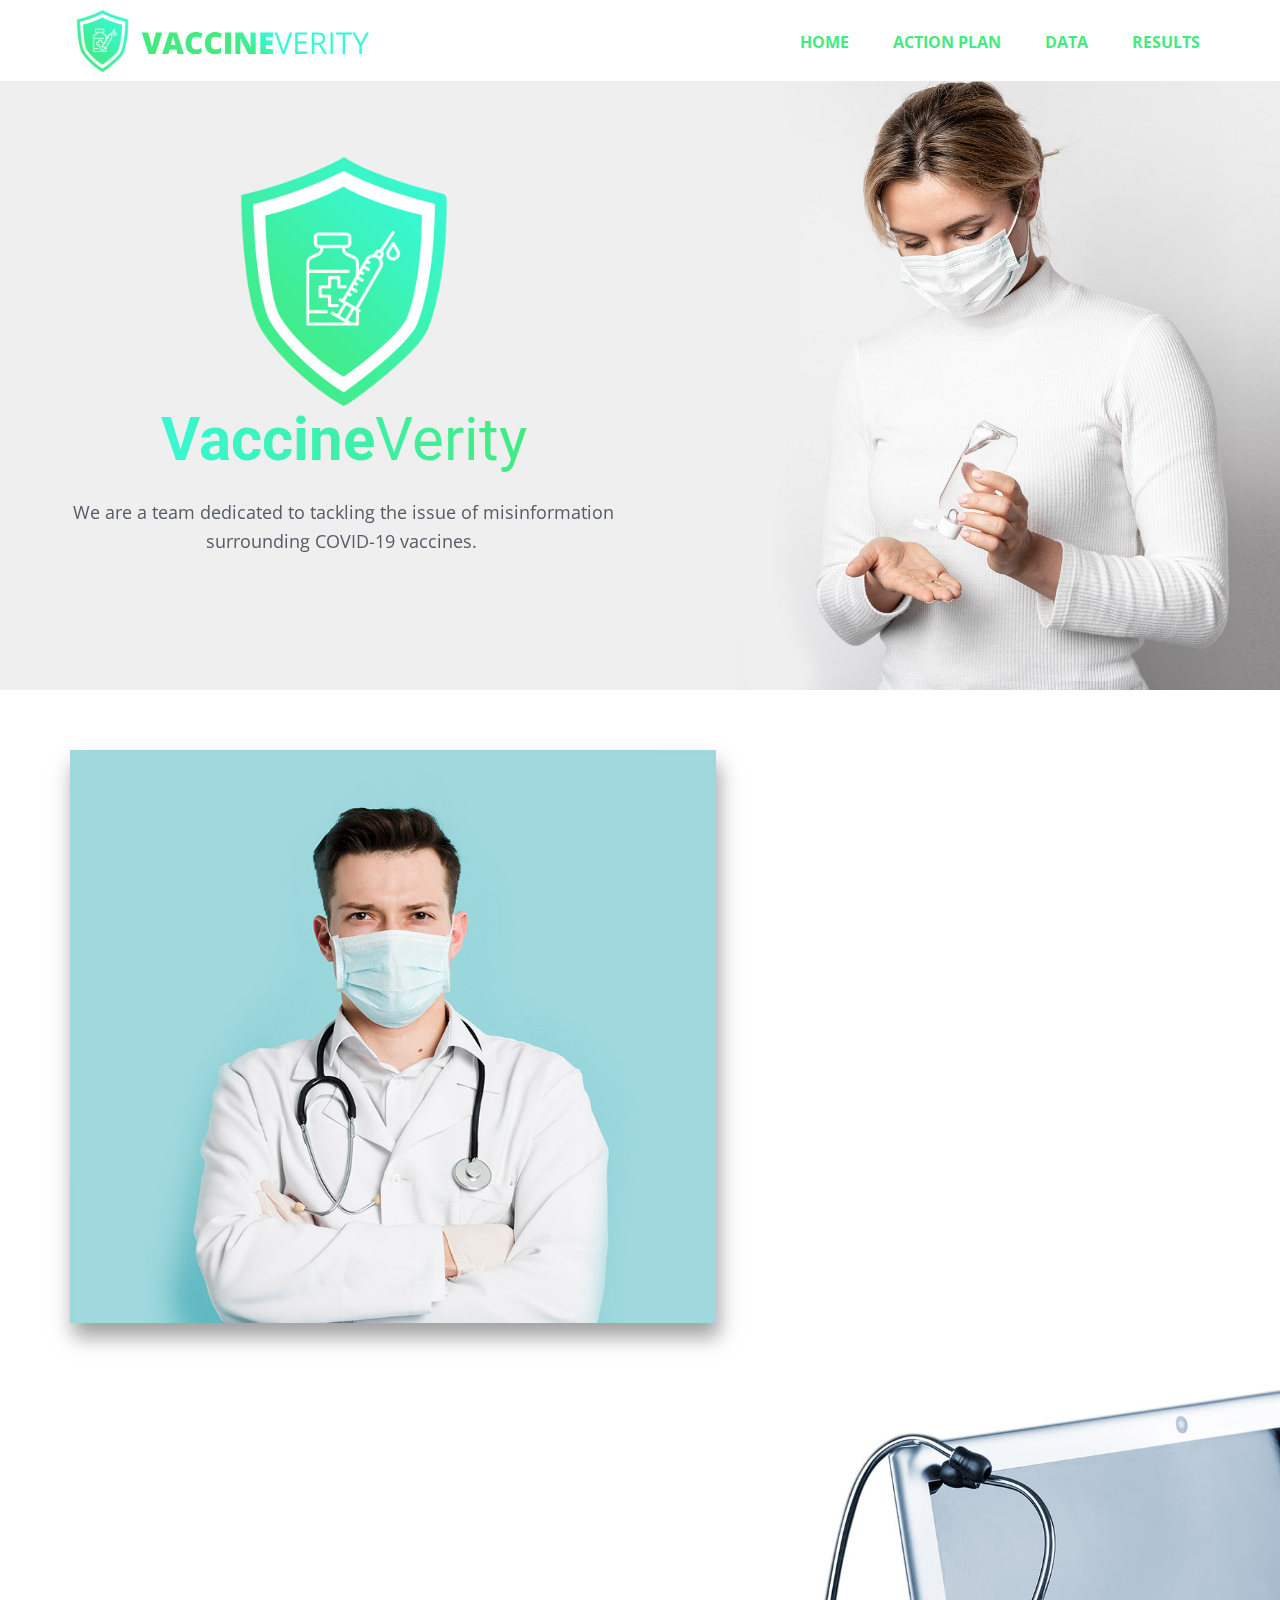
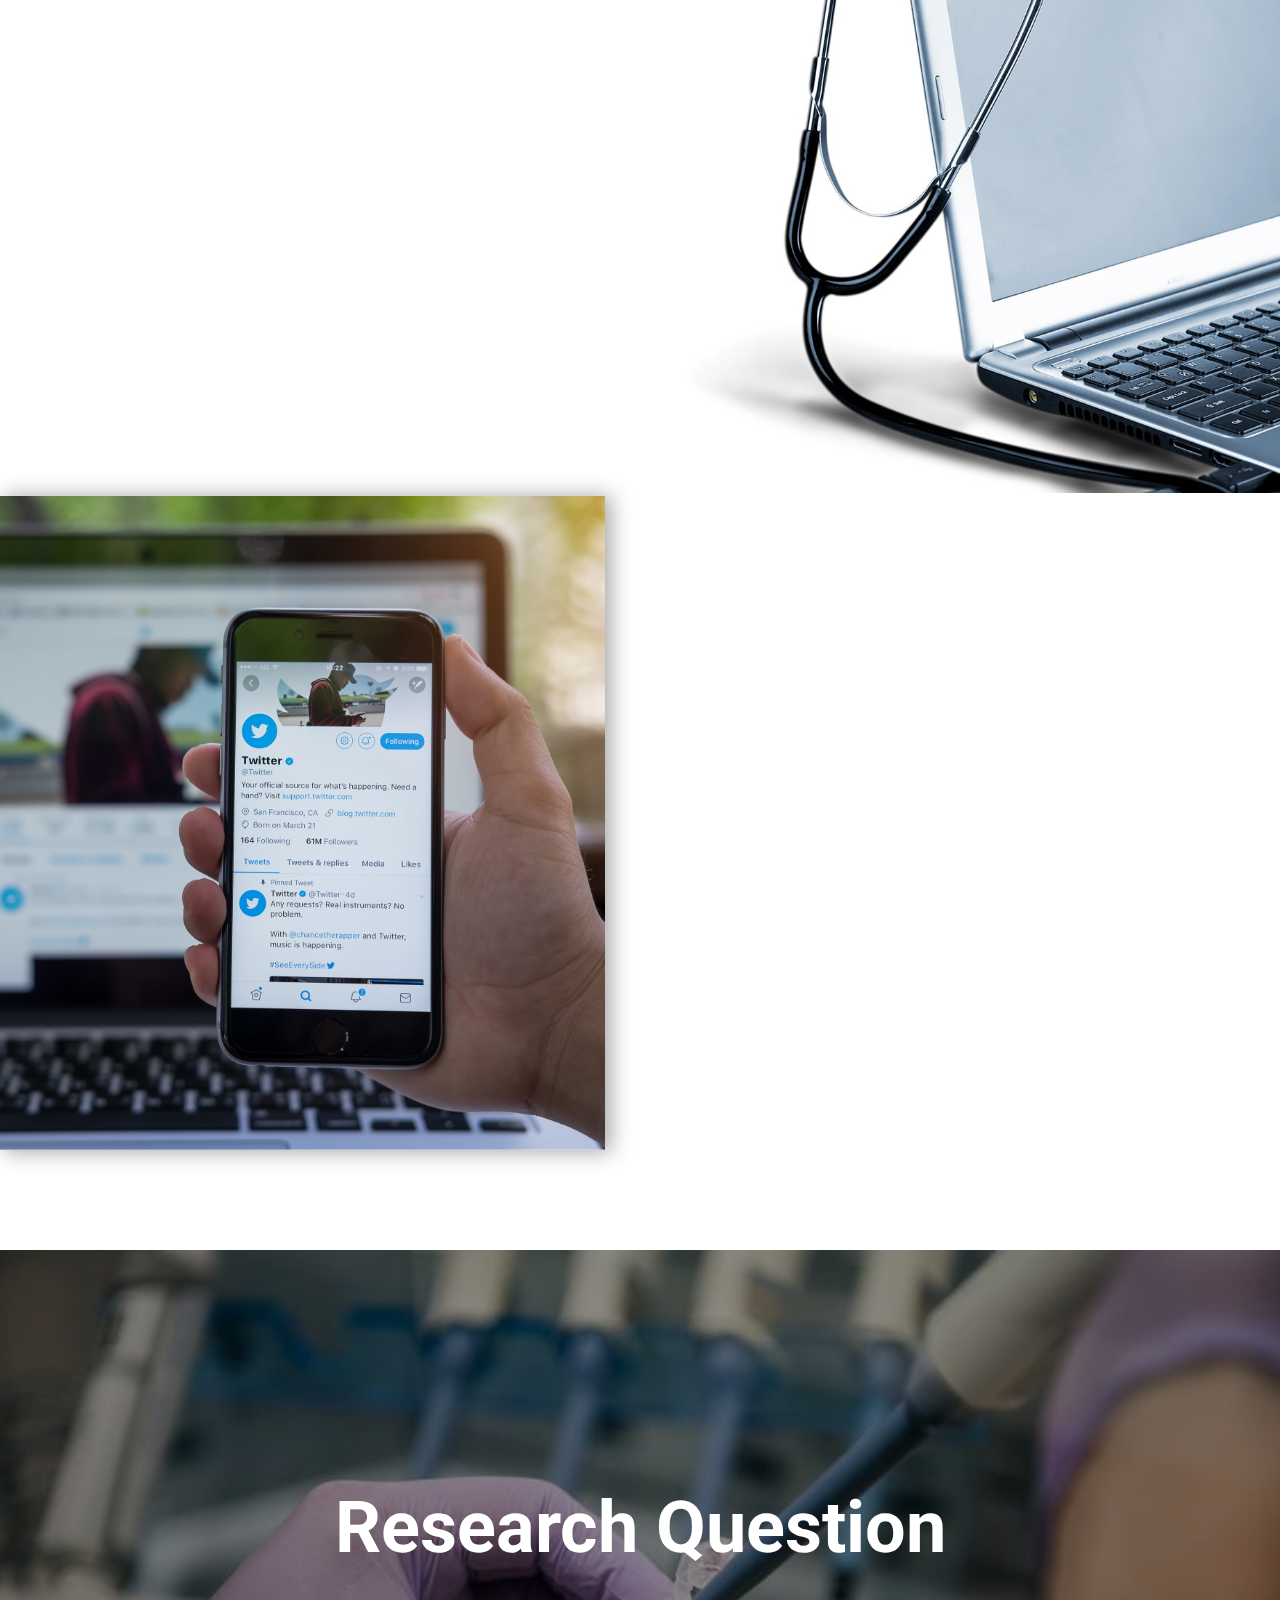
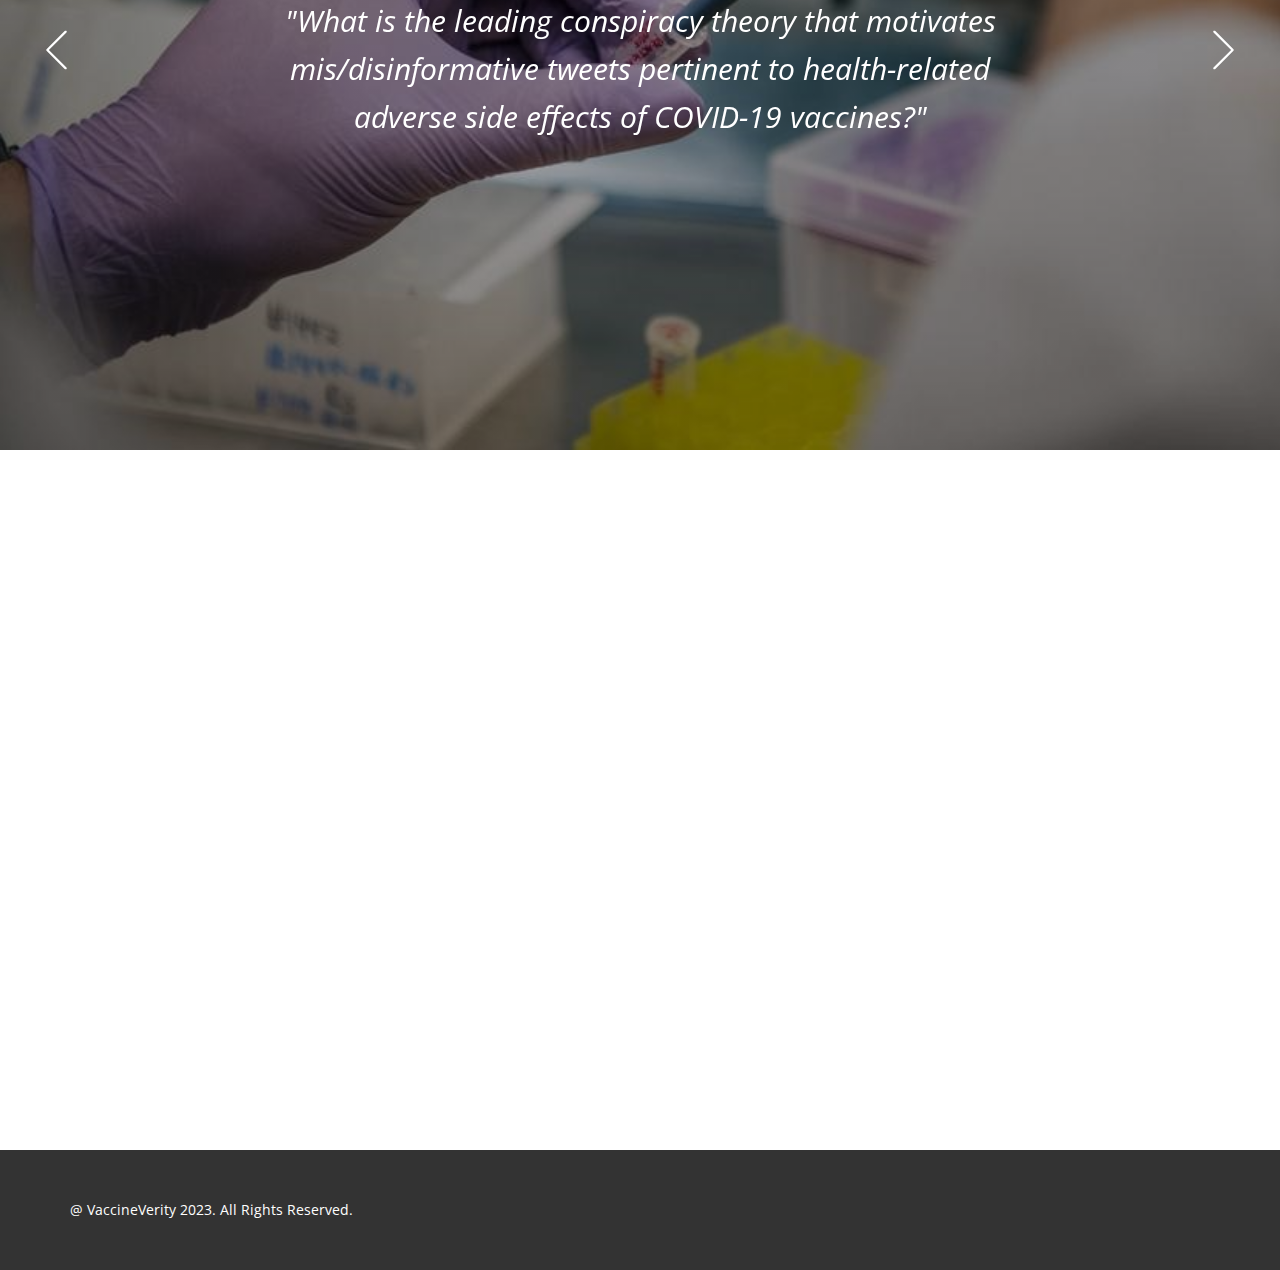
==== commit 3f14a58b: "Website Revamp" ====
--- a/index.html
+++ b/index.html
@@ -1,628 +1,1017 @@
 <!DOCTYPE html>
-<!--
-	Miniport by HTML5 UP
-	html5up.net | @ajlkn
-	Free for personal and commercial use under the CCA 3.0 license (html5up.net/license)
--->
-<html>
-  <head>
-    <title>PH Twitter Fake News Analysis</title>
-    <meta charset="utf-8" />
-    <meta
-      name="viewport"
-      content="width=device-width, initial-scale=1, user-scalable=no"
-    />
-    <link rel="stylesheet" href="assets/css/main.css" />
-  </head>
-  <body class="is-preload">
-    <!-- Nav -->
-    <nav id="nav">
-      <ul class="container">
-        <li><a href="#top">Top</a></li>
-        <li><a href="#overview">Overview</a></li>
-        <li><a href="#data">Data</a></li>
-        <li><a href="#methods">Methods</a></li>
-        <li><a href="#results">Results</a></li>
-        <li><a href="#team">Team</a></li>
-      </ul>
-    </nav>
-
-    <!-- Home -->
-    <article id="top" class="wrapper style1">
-      <div class="container">
-        <div class="row">
-          <div class="col-4 col-5-large col-12-medium">
-            <span class="image fit"><img src="images/pic00.jpg" alt="" /></span>
+<html style="font-size: 16px;" lang="en">
+
+<head>
+  <meta name="viewport" content="width=device-width, initial-scale=1.0">
+  <meta charset="utf-8">
+  <meta name="keywords"
+    content="Quality Care, Weekly Timetable, Vaccine Verity, Get Online Consultation, Our Team, What people say, Make an Appointment, INTUITIVE">
+  <meta name="description"
+    content="​We are a team dedicated to tackling the issue of misinformation surrounding COVID-19 vaccines.&nbsp;">
+  <title>VaccineVerity</title>
+  <link rel="stylesheet" href="nicepage.css" media="screen">
+  <link rel="stylesheet" href="VaccineVerity.css" media="screen">
+  <script class="u-script" type="text/javascript" src="jquery.js" defer=""></script>
+  <script class="u-script" type="text/javascript" src="nicepage.js" defer=""></script>
+  <meta name="generator" content="Nicepage 5.10.8, nicepage.com">
+  <meta property="og:title" content="VaccineVerity">
+  <meta property="og:image" content="images/LogoOnly.png">
+  <meta property="og:url" content="VaccineVerity.com">
+
+  <link rel="icon" href="images/favicon1.png">
+  <link id="u-theme-google-font" rel="stylesheet"
+    href="https://fonts.googleapis.com/css?family=Roboto:100,100i,300,300i,400,400i,500,500i,700,700i,900,900i|Open+Sans:300,300i,400,400i,500,500i,600,600i,700,700i,800,800i">
+  <link id="u-page-google-font" rel="stylesheet"
+    href="https://fonts.googleapis.com/css?family=Open+Sans:300,300i,400,400i,500,500i,600,600i,700,700i,800,800i">
+
+
+
+
+
+
+
+
+
+
+
+
+  <script type="application/ld+json">{
+		"@context": "http://schema.org",
+		"@type": "Organization",
+		"name": "VaccineVerity",
+		"logo": "images/favicon1.png?rand=72be"
+}</script>
+  <meta name="theme-color" content="#00acee">
+  <meta property="og:description"
+    content="​We are a team dedicated to tackling the issue of misinformation surrounding COVID-19 vaccines.&nbsp;">
+  <meta property="og:type" content="website">
+  <meta data-intl-tel-input-cdn-path="intlTelInput/">
+</head>
+
+<body data-home-page="VaccineVerity.html" data-home-page-title="VaccineVerity" class="u-body u-xl-mode" data-lang="en">
+  <header class="u-clearfix u-header u-sticky u-sticky-5f9f u-white u-header" id="sec-ec7c">
+    <div class="u-clearfix u-sheet u-sheet-1">
+      <a href="https://nicepage.com" class="u-image u-logo u-image-1" data-image-width="640" data-image-height="640">
+        <img src="images/favicon1.png?rand=72be" class="u-logo-image u-logo-image-1">
+      </a>
+      <nav class="u-menu u-menu-dropdown u-offcanvas u-menu-1">
+        <div class="menu-collapse"
+          style="font-size: 1rem; letter-spacing: 0px; text-transform: uppercase; font-weight: 700;">
+          <a class="u-button-style u-custom-active-border-color u-custom-border u-custom-border-color u-custom-borders u-custom-color u-custom-hover-border-color u-custom-left-right-menu-spacing u-custom-padding-bottom u-custom-text-active-color u-custom-text-color u-custom-text-decoration u-custom-text-hover-color u-custom-text-shadow u-custom-top-bottom-menu-spacing u-nav-link u-text-active-palette-1-base u-text-hover-palette-2-base"
+            href="#">
+            <svg class="u-svg-link" viewBox="0 0 24 24">
+              <use xmlns:xlink="http://www.w3.org/1999/xlink" xlink:href="#menu-hamburger"></use>
+            </svg>
+            <svg class="u-svg-content" version="1.1" id="menu-hamburger" viewBox="0 0 16 16" x="0px" y="0px"
+              xmlns:xlink="http://www.w3.org/1999/xlink" xmlns="http://www.w3.org/2000/svg">
+              <g>
+                <rect y="1" width="16" height="2"></rect>
+                <rect y="7" width="16" height="2"></rect>
+                <rect y="13" width="16" height="2"></rect>
+              </g>
+            </svg>
+          </a>
+        </div>
+        <div class="u-custom-menu u-nav-container">
+          <ul class="u-nav u-spacing-20 u-unstyled u-nav-1">
+            <li class="u-nav-item"><a
+                class="u-border-active-custom-color-3 u-border-hover-custom-color-3 u-button-style u-nav-link u-text-active-custom-color-3 u-text-custom-color-3 u-text-hover-custom-color-10"
+                href="VaccineVerity.html" style="padding: 10px;">Home</a>
+            </li>
+            <li class="u-nav-item"><a
+                class="u-border-active-custom-color-3 u-border-hover-custom-color-3 u-button-style u-nav-link u-text-active-custom-color-3 u-text-custom-color-3 u-text-hover-custom-color-10"
+                href="Action-Plan.html" style="padding: 10px;">Action Plan</a>
+            </li>
+            <li class="u-nav-item"><a
+                class="u-border-active-custom-color-3 u-border-hover-custom-color-3 u-button-style u-nav-link u-text-active-custom-color-3 u-text-custom-color-3 u-text-hover-custom-color-10"
+                href="VaccineVerity.html#sec-71ea" style="padding: 10px;">Data</a>
+              <div class="u-nav-popup">
+                <ul class="u-border-1 u-border-grey-30 u-h-spacing-21 u-nav u-unstyled u-v-spacing-17">
+                  <li class="u-nav-item"><a
+                      class="u-button-style u-nav-link u-text-custom-color-4 u-text-hover-custom-color-3 u-white"
+                      href="Data-Collection.html">Data Collection</a>
+                  </li>
+                  <li class="u-nav-item"><a
+                      class="u-button-style u-nav-link u-text-custom-color-4 u-text-hover-custom-color-3 u-white"
+                      href="Data-Exploration.html">Data Exploration</a>
+                  </li>
+                  <li class="u-nav-item"><a
+                      class="u-button-style u-nav-link u-text-custom-color-4 u-text-hover-custom-color-3 u-white"
+                      href="Data-Modelling.html">Data Modelling</a>
+                  </li>
+                </ul>
+              </div>
+            </li>
+            <li class="u-nav-item"><a
+                class="u-border-active-custom-color-3 u-border-hover-custom-color-3 u-button-style u-nav-link u-text-active-custom-color-3 u-text-custom-color-3 u-text-hover-custom-color-10"
+                href="Results.html" style="padding: 10px;">Results</a>
+            </li>
+          </ul>
+        </div>
+        <div class="u-custom-menu u-nav-container-collapse">
+          <div class="u-black u-container-style u-inner-container-layout u-opacity u-opacity-95 u-sidenav">
+            <div class="u-inner-container-layout u-sidenav-overflow">
+              <div class="u-menu-close"></div>
+              <ul class="u-align-center u-nav u-popupmenu-items u-unstyled u-nav-3">
+                <li class="u-nav-item"><a class="u-button-style u-nav-link" href="VaccineVerity.html">Home</a>
+                </li>
+                <li class="u-nav-item"><a class="u-button-style u-nav-link" href="Action-Plan.html">Action Plan</a>
+                </li>
+                <li class="u-nav-item"><a class="u-button-style u-nav-link" href="VaccineVerity.html#sec-71ea">Data</a>
+                  <div class="u-nav-popup">
+                    <ul class="u-border-1 u-border-grey-30 u-h-spacing-21 u-nav u-unstyled u-v-spacing-17">
+                      <li class="u-nav-item"><a class="u-button-style u-nav-link" href="Data-Collection.html">Data
+                          Collection</a>
+                      </li>
+                      <li class="u-nav-item"><a class="u-button-style u-nav-link" href="Data-Exploration.html">Data
+                          Exploration</a>
+                      </li>
+                      <li class="u-nav-item"><a class="u-button-style u-nav-link" href="Data-Modelling.html">Data
+                          Modelling</a>
+                      </li>
+                    </ul>
+                  </div>
+                </li>
+                <li class="u-nav-item"><a class="u-button-style u-nav-link" href="Results.html">Results</a>
+                </li>
+              </ul>
+            </div>
           </div>
-          <div class="col-8 col-7-large col-12-medium">
-            <header>
-              <h1>Hi. We are <strong>Vaxxplorers</strong>.</h1>
-            </header>
-            <p>
-              And this is our project, <strong>VaccineVerity</strong>, We are a
-              team dedicated to tackling the issue of misinformation surrounding
-              COVID-19 vaccines. The spread of false information has caused
-              significant harm, especially in the early stages of vaccine
-              distribution in the Philippines. That's why we're committed to
-              debunking the claim that COVID-19 vaccines are ineffective and can
-              cause harm, including infection and death. At VaccineVerity, we
-              recognize the importance of combatting misinformation and its
-              impact on public opinion and vaccine uptake. To that end, we're
-              using data science to better understand the prevalence and effects
-              of vaccine misinformation, as well as to identify patterns and
-              factors that contribute to its spread. Our ultimate goal is to
-              develop effective tools and strategies to counter misinformation
-              and increase public trust in the safety and efficacy of COVID-19
-              vaccines. By doing so, we hope to help save lives and bring an end
-              to the pandemic as quickly as possible. Thank you for joining us
-              on this important mission.
-            </p>
-            <p>Data Science Team</p>
-            <ul style="list-style-type: none; margin-top: -30px">
-              <li>Alexandra Rain Castañeda, WFX</li>
-              <li>Kurt Lanting, WFX</li>
-              <li>Masayuki Inukai, WFX</li>
-            </ul>
+          <div class="u-black u-menu-overlay u-opacity u-opacity-70"></div>
+        </div>
+      </nav>
+      <img class="u-image u-image-contain u-image-default u-image-2" src="images/VACCINEVERITYLOGO.jpg" alt=""
+        data-image-width="766" data-image-height="115">
+    </div>
+    <style class="u-sticky-style" data-style-id="5f9f">
+      .u-sticky-fixed.u-sticky-5f9f,
+      .u-body.u-sticky-fixed .u-sticky-5f9f {
+        box-shadow: 0px 2px 8px 0px rgba(128, 128, 128, 1) !important
+      }
+    </style>
+  </header>
+  <section class="u-align-center u-clearfix u-image u-valign-middle u-section-1" id="carousel_d78b"
+    data-image-width="1900" data-image-height="1086">
+    <div class="u-clearfix u-gutter-0 u-layout-wrap u-layout-wrap-1">
+      <div class="u-layout">
+        <div class="u-layout-row">
+          <div class="u-align-left u-container-style u-layout-cell u-left-cell u-size-33 u-layout-cell-1">
+            <div class="u-container-layout u-container-layout-1">
+              <div class="u-clearfix u-group-elements u-preserve-proportions u-group-elements-1">
+                <div class="u-clearfix u-group-elements u-hover-feature u-preserve-proportions u-group-elements-2"
+                  data-animation-name="customAnimationIn" data-animation-duration="3000" data-animation-delay="0">
+                  <img
+                    class="u-align-center u-hover-feature u-image u-image-contain u-image-default u-preserve-proportions u-image-1"
+                    src="images/favicon1.png?rand=0abd" alt="" data-image-width="640" data-image-height="640">
+                  <h1 class="u-align-center u-hover-feature u-text u-text-custom-color-3 u-title u-text-1"
+                    data-animation-out="0"> Vaccine<span style="font-weight: 400;">Verity</span>
+                  </h1>
+                </div>
+                <p class="u-align-center u-text u-text-palette-5-dark-2 u-text-2" data-animation-out="0"
+                  data-animation-name="fadeIn" data-animation-duration="3000" data-animation-delay="0"> We are a team
+                  dedicated to tackling the issue of misinformation surrounding COVID-19 vaccines.&nbsp;</p>
+              </div>
+            </div>
           </div>
+          <div class="u-container-style u-image u-layout-cell u-right-cell u-size-27 u-image-2">
+            <div class="u-container-layout u-valign-bottom"></div>
+          </div>
         </div>
       </div>
-    </article>
-
-    <!-- Overview -->
-    <article id="overview" class="wrapper style2">
-      <div class="container">
-        <header>
-          <h2>Here's an overview of our project.</h2>
-          <p></p>
-        </header>
-
-        <div class="row aln-center">
-          <div class="col-4 col-6-medium col-12-small">
-            <section class="box style1">
-              <h3>Motivation</h3>
-              <p>
-                The motivation of VaccineVerity is to combat the spread of
-                misinformation about COVID-19 vaccines and increase public trust
-                in their safety and effectiveness. They aim to address the
-                impact of conspiracy theories and misleading information on
-                public opinion and vaccine uptake, particularly in the
-                Philippines.
+    </div>
+
+
+
+  </section>
+  <section class="u-align-left u-clearfix u-valign-middle-sm u-valign-middle-xs u-section-2" id="carousel_cd1d">
+    <div class="u-clearfix u-sheet u-sheet-1">
+      <div class="u-clearfix u-expanded-width u-layout-wrap u-layout-wrap-1">
+        <div class="u-gutter-0 u-layout" style="">
+          <div class="u-layout-row" style="">
+            <div class="u-align-left u-container-style u-image u-layout-cell u-right-cell u-size-34 u-image-1"
+              data-image-width="900" data-image-height="1007">
+              <div class="u-container-layout u-valign-bottom u-container-layout-1"></div>
+            </div>
+            <div class="u-container-style u-layout-cell u-left-cell u-size-26 u-layout-cell-2"
+              data-animation-name="customAnimationIn" data-animation-duration="1500" data-animation-out="1">
+              <div class="u-container-layout u-container-layout-2">
+                <h5 class="u-align-left u-custom-font u-text u-text-font u-text-palette-4-base u-text-1">Our</h5>
+                <h1 class="u-align-left u-custom-font u-text u-text-font u-text-palette-4-base u-text-2"
+                  data-animation-out="1">Motivation</h1>
+                <p class="u-align-justify u-text u-text-palette-5-dark-2 u-text-3"> The spread of false information has
+                  caused significant harm, especially in the early stages of vaccine distribution in the Philippines.
+                  That's why we're committed to debunking the claim that COVID-19 vaccines are ineffective and can cause
+                  harm, including infection and death.&nbsp;<br>
+                  <br> Our research focuses on identifying the dominant conspiracy theory that drives the dissemination
+                  of mis/disinformative tweets concerning health-related adverse side effects of COVID-19 vaccines.
+                  Specifically, we aim to determine the primary motivator behind the spread of such conspiracy
+                  theories.<br>
+                </p>
+              </div>
+            </div>
+          </div>
+        </div>
+      </div>
+    </div>
+  </section>
+  <section class="u-clearfix u-valign-top u-section-3" id="carousel_594c">
+    <div class="u-clearfix u-layout-wrap u-layout-wrap-1">
+      <div class="u-layout">
+        <div class="u-layout-row">
+          <div class="u-container-style u-layout-cell u-left-cell u-size-29 u-layout-cell-1"
+            data-animation-name="customAnimationIn" data-animation-duration="2000" data-animation-out="1">
+            <div class="u-container-layout u-container-layout-1">
+              <h5 class="u-align-left u-custom-font u-text u-text-custom-color-11 u-text-font u-text-1">Adressing
+                the&nbsp;</h5>
+              <h1 class="u-align-left u-custom-font u-text u-text-custom-color-11 u-text-font u-text-2">Problem</h1>
+              <p class="u-align-justify u-text u-text-palette-5-dark-2 u-text-3"> To address this problem, VaccineVerity
+                proposes to use data science to analyze and model the prevalence and impact of vaccine misinformation on
+                social media. The solution they propose includes: collecting and analyzing tweets related to COVID-19
+                vaccines and health-related side effects, identifying the leading conspiracy theories and their drivers,
+                and developing strategies to counter vaccine hesitancy and misinformation.<br>
               </p>
-            </section>
+            </div>
           </div>
-
-          <div class="col-4 col-6-medium col-12-small">
-            <section class="box style1">
-              <h3>Problem</h3>
-              <p>
-                To address this problem, VaccineVerity proposes to use data
-                science to analyze and model the prevalence and impact of
-                vaccine misinformation on social media. The solution they
-                propose includes: collecting and analyzing tweets related to
-                COVID-19 vaccines and health-related side effects, identifying
-                the leading conspiracy theories and their drivers, and
-                developing strategies to counter vaccine hesitancy and
-                misinformation.
+          <div class="u-container-style u-image u-layout-cell u-right-cell u-size-31 u-image-1">
+            <div class="u-container-layout u-container-layout-2"></div>
+          </div>
+        </div>
+      </div>
+    </div>
+  </section>
+  <section class="u-clearfix u-section-4" id="carousel_0ba1">
+    <div class="u-clearfix u-layout-wrap u-layout-wrap-1">
+      <div class="u-layout">
+        <div class="u-layout-row">
+          <div class="u-align-center u-container-style u-image u-layout-cell u-left-cell u-size-30 u-image-1"
+            data-image-width="2400" data-image-height="1800">
+            <div class="u-container-layout u-container-layout-1"></div>
+          </div>
+          <div class="u-align-justify u-container-style u-layout-cell u-right-cell u-size-30 u-layout-cell-2"
+            data-animation-name="customAnimationIn" data-animation-duration="2000" data-animation-out="1">
+            <div class="u-container-layout u-valign-top u-container-layout-2">
+              <div class="u-clearfix u-expanded-width u-group-elements u-group-elements-1">
+                <h5 class="u-align-left u-custom-font u-text u-text-font u-text-palette-1-base u-text-1">The</h5>
+                <h1 class="u-align-left u-custom-font u-text u-text-font u-text-palette-1-base u-text-2">Solution</h1>
+              </div>
+              <p class="u-text u-text-palette-5-dark-2 u-text-3"> The research question, alternative hypothesis, and
+                null hypothesis provide a framework for VaccineVerity's data gathering, analysis, and modeling
+                efforts.&nbsp;<br>
+                <br>The action plan outlines the specific steps and techniques they will use to derive conclusions and
+                communicate the research findings.&nbsp;<br>
+                <br>
+                <span style="font-weight: 700;">VaccineVerity's</span> mission is to help save lives and end the
+                pandemic by combating misinformation in tweets and increasing public trust in COVID-19 vaccines.<br>
               </p>
-            </section>
+            </div>
           </div>
-
-          <div class="col-4 col-6-medium col-12-small">
-            <section class="box style1">
-              <h3>Solution</h3>
-              <p>
-                The research question, alternative hypothesis, and null
-                hypothesis provide a framework for VaccineVerity's data
-                gathering, analysis, and modeling efforts. The action plan
-                outlines the specific steps and techniques they will use to
-                derive conclusions and communicate the research findings.
-                Overall, VaccineVerity's motivation is to help save lives and
-                end the pandemic by combating misinformation and increasing
-                public trust in COVID-19 vaccines.
-              </p>
-            </section>
+        </div>
+      </div>
+    </div>
+  </section>
+  <section class="u-clearfix u-section-5" id="sec-b95a">
+    <div class="u-clearfix u-sheet u-sheet-1"></div>
+  </section>
+  <section id="carousel_e079" class="u-carousel u-slide u-block-ad8e-1" data-u-ride="carousel" data-interval="5000">
+    <ol class="u-absolute-hcenter u-carousel-indicators u-hidden u-block-ad8e-2">
+      <li data-u-target="#carousel_e079" data-u-slide-to="0" class="u-active u-palette-1-base u-shape-rectangle"
+        style="width: 30px; height: 3px; background-image: none;"></li>
+      <li data-u-target="#carousel_e079" class="u-palette-1-base u-shape-rectangle"
+        style="width: 30px; height: 3px; background-image: none;" data-u-slide-to="1"></li>
+      <li data-u-target="#carousel_e079" class="u-palette-1-base u-shape-rectangle"
+        style="width: 30px; height: 3px; background-image: none;" data-u-slide-to="2"></li>
+    </ol>
+    <div class="u-carousel-inner" role="listbox">
+      <div
+        class="skrollable skrollable-between u-active u-align-center u-carousel-item u-clearfix u-image u-shading u-section-6-1"
+        src="" data-image-width="960" data-image-height="519">
+        <div class="u-clearfix u-sheet u-sheet-1">
+          <h1 class="u-text u-text-1"> Research Question</h1>
+          <p class="u-align-center u-large-text u-text u-text-variant u-text-2"> "What is the leading conspiracy theory
+            that motivates mis/disinformative tweets pertinent to health-related adverse side effects of COVID-19
+            vaccines?"</p>
+        </div>
+      </div>
+      <div
+        class="skrollable skrollable-between u-align-center u-carousel-item u-clearfix u-image u-shading u-section-6-2"
+        src="" data-image-width="800" data-image-height="533">
+        <div class="u-clearfix u-sheet u-sheet-1">
+          <h1 class="u-text u-text-1"> Null Hypothesis</h1>
+          <p class="u-align-center u-large-text u-text u-text-variant u-text-2"> Socio-political, economic, racial,
+            religion and culture-based conspiracy theories about COVID-19 vaccines are equally influential in spreading
+            mis/disinformation and vaccine hesitancy.</p>
+        </div>
+      </div>
+      <div
+        class="skrollable skrollable-between u-align-center u-carousel-item u-clearfix u-image u-shading u-section-6-3"
+        src="" data-image-width="914" data-image-height="614">
+        <div class="u-clearfix u-sheet u-sheet-1">
+          <h1 class="u-text u-text-1"> Alternative Hypothesis</h1>
+          <p class="u-align-center u-large-text u-text u-text-variant u-text-2"> Social-political context is the primary
+            impetus for conspiracy theories circulated by mis/disinformative tweets about harmful health-related side
+            effects of COVID-19 vaccines.</p>
+        </div>
+      </div>
+    </div>
+    <a class="u-absolute-vcenter u-carousel-control u-carousel-control-prev u-icon-rectangle u-text-body-alt-color u-block-ad8e-5"
+      href="#carousel_e079" role="button" data-u-slide="prev">
+      <span aria-hidden="true">
+        <svg viewBox="0 0 477.175 477.175">
+          <path d="M145.188,238.575l215.5-215.5c5.3-5.3,5.3-13.8,0-19.1s-13.8-5.3-19.1,0l-225.1,225.1c-5.3,5.3-5.3,13.8,0,19.1l225.1,225
+                    c2.6,2.6,6.1,4,9.5,4s6.9-1.3,9.5-4c5.3-5.3,5.3-13.8,0-19.1L145.188,238.575z"></path>
+        </svg>
+      </span>
+      <span class="sr-only">Previous</span>
+    </a>
+    <a class="u-absolute-vcenter u-carousel-control u-carousel-control-next u-icon-rectangle u-text-body-alt-color u-block-ad8e-6"
+      href="#carousel_e079" role="button" data-u-slide="next">
+      <span aria-hidden="true">
+        <svg viewBox="0 0 477.175 477.175">
+          <path
+            d="M360.731,229.075l-225.1-225.1c-5.3-5.3-13.8-5.3-19.1,0s-5.3,13.8,0,19.1l215.5,215.5l-215.5,215.5
+                    c-5.3,5.3-5.3,13.8,0,19.1c2.6,2.6,6.1,4,9.5,4c3.4,0,6.9-1.3,9.5-4l225.1-225.1C365.931,242.875,365.931,234.275,360.731,229.075z">
+          </path>
+        </svg>
+      </span>
+      <span class="sr-only">Next</span>
+    </a>
+  </section>
+  <section class="u-clearfix u-section-7" id="carousel_878c">
+    <div class="u-clearfix u-sheet u-sheet-1"></div>
+  </section>
+  <section class="u-align-center u-clearfix u-custom-typography u-section-8" id="carousel_8720">
+    <div class="u-clearfix u-sheet u-sheet-1">
+      <h2 class="u-custom-font u-text u-text-font u-text-palette-5-dark-2 u-text-1"
+        data-animation-name="customAnimationIn" data-animation-duration="3000">Meet the VaXplorers</h2>
+      <div class="u-clearfix u-expanded-width u-gutter-30 u-layout-wrap u-layout-wrap-1">
+        <div class="u-gutter-0 u-layout">
+          <div class="u-layout-row">
+            <div
+              class="u-align-center-sm u-align-center-xl u-align-center-xs u-container-style u-dialog-link u-layout-cell u-left-cell u-size-20 u-size-20-md u-white u-layout-cell-1"
+              data-href="#carousel_e141" data-animation-name="customAnimationIn" data-animation-duration="1000">
+              <div class="u-container-layout u-container-layout-1">
+                <div alt="" class="u-align-left u-expanded-width-md u-hover-feature u-image u-image-circle u-image-1"
+                  data-image-width="961" data-image-height="962"></div>
+                <h5 class="u-align-center u-custom-font u-text u-text-font u-text-palette-5-dark-2 u-text-2"> Alexandra
+                  Rain Castañeda</h5>
+              </div>
+            </div>
+            <div class="u-container-style u-dialog-link u-layout-cell u-size-20 u-size-20-md u-white u-layout-cell-2"
+              data-href="#sec-0c11" data-animation-name="customAnimationIn" data-animation-duration="1000"
+              data-animation-delay="250">
+              <div class="u-container-layout u-container-layout-2">
+                <div alt=""
+                  class="u-align-left u-dialog-link u-expanded-width-md u-hover-feature u-image u-image-circle u-image-2"
+                  data-image-width="2316" data-image-height="2316" data-href="#carousel_bdf4"></div>
+                <h5
+                  class="u-align-center u-custom-font u-text u-text-default u-text-font u-text-palette-5-dark-2 u-text-3">
+                  Kurt Lanting</h5>
+              </div>
+            </div>
+            <div
+              class="u-container-style u-dialog-link u-layout-cell u-right-cell u-size-20 u-size-20-md u-white u-layout-cell-3"
+              data-href="#carousel_08fa" data-animation-name="customAnimationIn" data-animation-duration="1000"
+              data-animation-direction="" data-animation-delay="500">
+              <div
+                class="u-container-layout u-valign-top-lg u-valign-top-md u-valign-top-sm u-valign-top-xs u-container-layout-3">
+                <div alt=""
+                  class="u-align-left u-expanded-width-lg u-expanded-width-md u-hover-feature u-image u-image-circle u-image-3"
+                  data-image-width="1536" data-image-height="2048"></div>
+                <h5
+                  class="u-align-center u-custom-font u-text u-text-default u-text-font u-text-palette-5-dark-2 u-text-4">
+                  Masayuki Inukai</h5>
+              </div>
+            </div>
           </div>
         </div>
-
-        <footer></footer>
       </div>
-
-      <div class="container">
-        <header>
-          <p></p>
-        </header>
-
-        <div class="row aln-center">
-          <div class="col-4 col-6-medium col-12-small">
-            <section class="box style1">
-              <h3>Research Question</h3>
-              <p>
-                What is the leading conspiracy theory that motivates
-                mis/disinformative tweets pertinent to health-related adverse
-                side effects of COVID-19 vaccines?
-              </p>
-            </section>
-          </div>
-
-          <div class="col-4 col-6-medium col-12-small">
-            <section class="box style1">
-              <h3>Null Hypothesis</h3>
-              <p>
-                Socio-political, economic, and culture-based conspiracy theories
-                about COVID-19 vaccines are equally influential in spreading
-                mis/disinformation and vaccine hesitancy.
-              </p>
-            </section>
-          </div>
-
-          <div class="col-4 col-6-medium col-12-small">
-            <section class="box style1">
-              <h3>Alternative Hypothesis</h3>
-              <p>
-                Social-political context is the primary impetus for conspiracy
-                theories circulated by mis/disinformative tweets about harmful
-                health-related side effects of COVID-19 vaccines.
-              </p>
-            </section>
-          </div>
-        </div>
-
-        <footer></footer>
-        <div class="col-4 col-6-medium col-12-small">
-          <section class="box style1">
-            <h3>Action Plan</h3>
-            <br />
-            <h4>Phase 1: Data Gathering</h4>
-            <li>
-              Collect tweets containing keywords related to COVID-19 vaccines
-              and health-related side effects.
-            </li>
-            <li>
-              Filter mis/disinformative tweets using an automated tool and
-              manual inspection.
-            </li>
-            <li>
-              Categorize tweets based on the leading conspiracy theories they
-              promote.
-            </li>
-            <li>
-              Collect metadata on the tweet authors, such as location, political
-              affiliation, and past tweet history.
-            </li>
-
-            <br />
-            <h4>Phase 2: Analyzing and Modeling</h4>
-            <li>
-              Use natural language processing techniques to analyze the content
-              and sentiment of the collected tweets.
-            </li>
-            <li>
-              Apply topic modeling algorithms to identify the leading conspiracy
-              theories and their prevalence in the data.
-            </li>
-            <li>
-              Conduct statistical analysis to determine the correlation between
-              the identified conspiracy theories and the socio-political context
-              of the tweet authors.
-            </li>
-            <li>
-              Develop a predictive model to identify the likelihood of a tweet
-              promoting a particular conspiracy theory based on the tweet
-              author's profile and the tweet's content.
-            </li>
-            <br />
-
-            <h4>Phase 3: Deriving Conclusions</h4>
-            <li>
-              Compare the results of the analysis with the alternative and null
-              hypotheses.
-            </li>
-            <li>
-              Identify the leading conspiracy theory and its drivers in the
-              analyzed tweets.
-            </li>
-            <li>
-              Evaluate the effectiveness of current strategies to counter
-              vaccine hesitancy based on the identified drivers of
-              mis/disinformative tweets.
-            </li>
-            <br />
-            <h4>Phase 4: Communicating</h4>
-            <li>
-              Design and develop a website to present the research findings in
-              an accessible and engaging format.
-            </li>
-            <li>
-              Write clear and concise summaries of the research question,
-              hypotheses, data gathering process, and analysis techniques.
-            </li>
-            <li>
-              Create visualizations, such as graphs and charts, to illustrate
-              the results of the analysis. Provide recommendations for public
-              health officials, social media platforms, and other stakeholders
-              based on the research findings.
-            </li>
-            <li>
-              Incorporate user feedback to improve the website's accessibility,
-              usability, and effectiveness in communicating the research
-              findings.
-            </li>
-            <li>
-              Promote the website through social media channels, email
-              newsletters, and other outreach efforts to reach a wide audience.
-            </li>
-          </section>
-        </div>
-
-        <footer></footer>
-      </div>
-    </article>
-
-    <!-- Contact Us -->
-
-    <article id="data" class="wrapper style3">
-      <div class="container">
-        <header>
-          <h2>Contact us!</h2>
-        </header>
-        <div class="row">
-          <div class="col-4 col-6-medium col-12-small">
-            <article class="box style2">
-              <a href="#" class="image featured"
-                ><img src="images/pic01.jpg" alt=""
-              /></a>
-              <h3><a href="#">Alexandra Rain Castañeda</a></h3>
-              <p>
-                Email: aacastaneda1@up.edu.ph <br />
-                <a href="https://www.facebook.com/alexandra.ulan">Facebook</a>
-                <br />
-                <a href="https://linkedin.com/in/alexandra-rain-c">LinkedIn</a
-                ><br />
-
-                <a href="https://github.com/Alexandra-R-C">GitHub</a><br />
-              </p>
-
-              <p>
-                My name is Rain and I am a junior undergraduate, taking up B.Sc.
-                Computer Science at the University of the Philippines - Diliman.
-                In my free time, I love reading investigative thriller novels. I
-                also try to keep my passion for writing alive amid the hustle
-                and bustle of college life. A published work that I am proudest
-                of so far is my contribution to an anthology series by Write the
-                World—a community for young writers—that calls for climate
-                action.
-              </p>
-            </article>
-          </div>
-
-          <div class="col-4 col-6-medium col-12-small">
-            <article class="box style2">
-              <a href="#" class="image featured"
-                ><img src="images/pic02.jpg" alt=""
-              /></a>
-              <h3><a href="#">Kurt Lanting</a></h3>
-              <p>
-                Email: lantingkurt@gmail.com<br />
-
-                <a href="https://www.facebook.com/kurt.lanting">Facebook</a>
-                <br />
-
-                <a href="https://linkedin.com/in/kurt-lanting-b6a194217"
-                  >LinkedIn</a
-                >
-                <br />
-                <a href="https://github.com/LantingKurt">GitHub</a><br />
-              </p>
-
-              <p>
-                Hi! I'm Kurt Lanting, a Computer Science student at the
-                University of the Philippines Diliman with a strong passion for
-                technology, finance, physical fitness, cooking, martial arts,
-                and photography. I am a well-rounded individual who seeks to
-                learn and grow, and I have gained valuable leadership experience
-                through involvement in various student councils and
-                organizations. My operations, project management, event
-                planning, and team handling skills were developed and honed
-                through my leadership experiences, making me a highly motivated
-                and dedicated individual committed to positively impacting the
-                organizations I am involved in.
-              </p>
-            </article>
-          </div>
-
-          <div class="col-4 col-6-medium col-12-small">
-            <article class="box style2">
-              <a href="#" class="image featured"
-                ><img src="images/pic03.jpg" alt=""
-              /></a>
-              <h3><a href="#">Masayuki Inukai</a></h3>
-              <p>
-                Email: mzinukai@up.edu.ph <br />
-
-                <a href="https://www.facebook.com/masayuki.inukai.7"
-                  >Facebook</a
-                >
-                <br />
-              </p>
-
-              <p>
-                Hi! I’m Masayuki Inukai, a 2nd year BS Computer Science student
-                at the University of the Philippines - Diliman. I’m an active
-                Youth For Christ (YFC) member and I have been serving as the
-                Chapter Head in our community for more than a year. During my
-                free time, I love to watch anime, read manga, and to listen to
-                my favorite J-pop music despite not understanding what the
-                lyrics say :>
-              </p>
-            </article>
-          </div>
-        </div>
-        <footer></footer>
-      </div>
-    </article>
-
-    <!-- Data -->
-    <article id="data" class="wrapper style3">
-      <div class="container">
-        <header>
-          <h2>We mined the internet for fake news data.</h2>
-          <p>
-            Proin odio consequat sapien vestibulum consequat lorem dolore
-            feugiat.
-          </p>
-        </header>
-        <div class="row">
-          <div class="col-4 col-6-medium col-12-small">
-            <article class="box style2">
-              <a href="#" class="image featured"
-                ><img src="images/pic05.jpg" alt=""
-              /></a>
-              <h3><a href="#">Topic</a></h3>
-              <p>Ornare nulla proin odio consequat.</p>
-            </article>
-          </div>
-          <div class="col-4 col-6-medium col-12-small">
-            <article class="box style2">
-              <a href="#" class="image featured"
-                ><img src="images/pic05.jpg" alt=""
-              /></a>
-              <h3><a href="#">Keywords</a></h3>
-              <p>Ornare nulla proin odio consequat.</p>
-            </article>
-          </div>
-          <div class="col-4 col-6-medium col-12-small">
-            <article class="box style2">
-              <a href="#" class="image featured"
-                ><img src="images/pic05.jpg" alt=""
-              /></a>
-              <h3><a href="#">Tools</a></h3>
-              <p>Ornare nulla proin odio consequat.</p>
-            </article>
-          </div>
-          <div class="col-4 col-6-medium col-12-small">
-            <article class="box style2">
-              <a href="#" class="image featured"
-                ><img src="images/pic04.jpg" alt=""
-              /></a>
-              <h3><a href="#">Tempus dolore</a></h3>
-              <p>Ornare nulla proin odio consequat.</p>
-            </article>
-          </div>
-          <div class="col-4 col-6-medium col-12-small">
-            <article class="box style2">
-              <a href="#" class="image featured"
-                ><img src="images/pic05.jpg" alt=""
-              /></a>
-              <h3><a href="#">Feugiat aliquam</a></h3>
-              <p>Ornare nulla proin odio consequat.</p>
-            </article>
-          </div>
-          <div class="col-4 col-6-medium col-12-small">
-            <article class="box style2">
-              <a href="#" class="image featured"
-                ><img src="images/pic06.jpg" alt=""
-              /></a>
-              <h3><a href="#">Sed amet ornare</a></h3>
-              <p>Ornare nulla proin odio consequat.</p>
-            </article>
-          </div>
-        </div>
-        <footer>
-          <p>Lorem ipsum dolor sit sapien vestibulum ipsum primis?</p>
-        </footer>
-      </div>
-    </article>
-
-    <!-- Methods -->
-    <article id="methods" class="wrapper style3">
-      <div class="container">
-        <header>
-          <h2>Let's talk about our data science methodology.</h2>
-          <p>
-            Proin odio consequat sapien vestibulum consequat lorem dolore
-            feugiat.
-          </p>
-        </header>
-        <div class="row">
-          <div class="col-6 col-6-medium col-12-small">
-            <article class="box style2">
-              <a href="#" class="image featured"
-                ><img src="images/pic05.jpg" alt=""
-              /></a>
-              <h3><a href="#">Data Preprocessing</a></h3>
-              <p>Ornare nulla proin odio consequat.</p>
-            </article>
-          </div>
-          <div class="col-6 col-6-medium col-12-small">
-            <article class="box style2">
-              <a href="#" class="image featured"
-                ><img src="images/pic05.jpg" alt=""
-              /></a>
-              <h3><a href="#">Machine Learning</a></h3>
-              <p>Ornare nulla proin odio consequat.</p>
-            </article>
-          </div>
-        </div>
-        <footer>
-          <p>Lorem ipsum dolor sit sapien vestibulum ipsum primis?</p>
-        </footer>
-      </div>
-    </article>
-
-    <!-- Results -->
-    <article id="results" class="wrapper style3">
-      <div class="container">
-        <header>
-          <h2>Here's what we found out.</h2>
-          <p>
-            Proin odio consequat sapien vestibulum consequat lorem dolore
-            feugiat.
-          </p>
-        </header>
-        <div class="row">
-          <div class="col-6 col-6-medium col-12-small">
-            <article class="box style2">
-              <a href="#" class="image featured"
-                ><img src="images/pic05.jpg" alt=""
-              /></a>
-              <h3><a href="#">Results</a></h3>
-              <p>Ornare nulla proin odio consequat.</p>
-            </article>
-          </div>
-          <div class="col-6 col-6-medium col-12-small">
-            <article class="box style2">
-              <a href="#" class="image featured"
-                ><img src="images/pic05.jpg" alt=""
-              /></a>
-              <h3><a href="#">Results</a></h3>
-              <p>Ornare nulla proin odio consequat.</p>
-            </article>
-          </div>
-        </div>
-        <footer>
-          <p>Want to learn more? Take a look at our source codes.</p>
-          <a href="#contact" class="button large scrolly">Github Repo</a>
-        </footer>
-      </div>
-    </article>
-
-    <!-- Team -->
-    <article id="team" class="wrapper style4">
-      <div class="container medium">
-        <header>
-          <h2>We'd like to hear from you.</h2>
-          <p>You can add more information about the team members here.</p>
-        </header>
-        <div class="row">
-          <div class="col-12">
-            <form method="post" action="#">
-              <div class="row">
-                <div class="col-6 col-12-small">
-                  <input type="text" name="name" id="name" placeholder="Name" />
-                </div>
-                <div class="col-6 col-12-small">
-                  <input
-                    type="text"
-                    name="email"
-                    id="email"
-                    placeholder="Email"
-                  />
-                </div>
-                <div class="col-12">
-                  <input
-                    type="text"
-                    name="subject"
-                    id="subject"
-                    placeholder="Subject"
-                  />
-                </div>
-                <div class="col-12">
-                  <textarea
-                    name="message"
-                    id="message"
-                    placeholder="Message"
-                  ></textarea>
-                </div>
-                <div class="col-12">
-                  <ul class="actions">
-                    <li><input type="submit" value="Send Message" /></li>
-                    <li>
-                      <input type="reset" value="Clear Form" class="alt" />
-                    </li>
-                  </ul>
-                </div>
-              </div>
-            </form>
-          </div>
-          <div class="col-12">
-            <hr />
-            <h3>Find me on ...</h3>
-            <ul class="social">
-              <li>
-                <a href="#" class="icon brands fa-twitter"
-                  ><span class="label">Twitter</span></a
-                >
-              </li>
-              <li>
-                <a href="#" class="icon brands fa-facebook-f"
-                  ><span class="label">Facebook</span></a
-                >
-              </li>
-              <li>
-                <a href="#" class="icon brands fa-dribbble"
-                  ><span class="label">Dribbble</span></a
-                >
-              </li>
-              <li>
-                <a href="#" class="icon brands fa-linkedin-in"
-                  ><span class="label">LinkedIn</span></a
-                >
-              </li>
-              <li>
-                <a href="#" class="icon brands fa-tumblr"
-                  ><span class="label">Tumblr</span></a
-                >
-              </li>
-              <li>
-                <a href="#" class="icon brands fa-google-plus"
-                  ><span class="label">Google+</span></a
-                >
-              </li>
-              <li>
-                <a href="#" class="icon brands fa-github"
-                  ><span class="label">Github</span></a
-                >
-              </li>
-              <!--
-								<li><a href="#" class="icon solid fa-rss"><span>RSS</span></a></li>
-								<li><a href="#" class="icon brands fa-instagram"><span>Instagram</span></a></li>
-								<li><a href="#" class="icon brands fa-foursquare"><span>Foursquare</span></a></li>
-								<li><a href="#" class="icon brands fa-skype"><span>Skype</span></a></li>
-								<li><a href="#" class="icon brands fa-soundcloud"><span>Soundcloud</span></a></li>
-								<li><a href="#" class="icon brands fa-youtube"><span>YouTube</span></a></li>
-								<li><a href="#" class="icon brands fa-blogger"><span>Blogger</span></a></li>
-								<li><a href="#" class="icon brands fa-flickr"><span>Flickr</span></a></li>
-								<li><a href="#" class="icon brands fa-vimeo"><span>Vimeo</span></a></li>
-								-->
-            </ul>
-            <hr />
-          </div>
-        </div>
-        <footer>
-          <ul id="copyright">
-            <li>&copy; Untitled. All rights reserved.</li>
-            <li>Design: <a href="http://html5up.net">HTML5 UP</a></li>
-          </ul>
-        </footer>
-      </div>
-    </article>
-
-    <!-- Scripts -->
-    <script src="assets/js/jquery.min.js"></script>
-    <script src="assets/js/jquery.scrolly.min.js"></script>
-    <script src="assets/js/browser.min.js"></script>
-    <script src="assets/js/breakpoints.min.js"></script>
-    <script src="assets/js/util.js"></script>
-    <script src="assets/js/main.js"></script>
-  </body>
-</html>
+    </div>
+
+
+
+  </section>
+
+
+
+
+
+  <footer class="u-align-center u-clearfix u-footer u-grey-80 u-footer" id="sec-d432">
+    <div class="u-clearfix u-sheet u-sheet-1">
+      <p class="u-align-left u-small-text u-text u-text-variant u-text-1">@ VaccineVerity 2023. All Rights Reserved.</p>
+    </div>
+  </footer>
+  <section
+    class="u-align-center u-black u-clearfix u-container-style u-dialog-block u-opacity u-opacity-70 u-valign-middle u-dialog-section-11"
+    id="carousel_bdf4">
+    <div class="u-align-center u-container-style u-dialog u-opacity u-opacity-90 u-shape-rectangle u-white u-dialog-1">
+      <div class="u-container-layout u-container-layout-1">
+        <img class="u-align-center u-image u-image-circle u-preserve-proportions u-image-1" src="images/pic02.jpg"
+          alt="" data-image-width="1920" data-image-height="1920">
+        <h2 class="u-align-center u-custom-font u-text u-text-black u-text-font u-text-1">kurt Lanting<br>
+        </h2>
+        <div class="u-align-center u-social-icons u-spacing-10 u-social-icons-1">
+          <a class="u-social-url" title="facebook" target="_blank" href="https://facebook.com/kurt.lanting"><span
+              class="u-icon u-social-facebook u-social-icon u-icon-1"><svg class="u-svg-link"
+                preserveAspectRatio="xMidYMin slice" viewBox="0 0 112.196 112.196" style="">
+                <use xmlns:xlink="http://www.w3.org/1999/xlink" xlink:href="#svg-6400"></use>
+              </svg><svg class="u-svg-content" viewBox="0 0 112.196 112.196" x="0px" y="0px" id="svg-6400"
+                style="enable-background:new 0 0 112.196 112.196;">
+                <g>
+                  <circle style="fill:currentColor;" cx="56.098" cy="56.098" r="56.098"></circle>
+                  <path style="fill:#FFFFFF;"
+                    d="M70.201,58.294h-10.01v36.672H45.025V58.294h-7.213V45.406h7.213v-8.34   c0-5.964,2.833-15.303,15.301-15.303L71.56,21.81v12.51h-8.151c-1.337,0-3.217,0.668-3.217,3.513v7.585h11.334L70.201,58.294z">
+                  </path>
+                </g>
+              </svg></span>
+          </a>
+          <a class="u-social-url" target="_blank" data-type="Instagram" title="Instagram"
+            href="https://www.instagram.com/kurtlanting/"><span
+              class="u-file-icon u-icon u-social-icon u-social-instagram u-icon-2"><img src="images/2111463.png"
+                alt=""></span>
+          </a>
+          <a class="u-social-url" target="_blank" data-type="LinkedIn" title="LinkedIn"
+            href="https://www.linkedin.com/in/kurt-lanting-b6a194217/"><span
+              class="u-icon u-social-icon u-social-linkedin u-icon-3"><svg class="u-svg-link"
+                preserveAspectRatio="xMidYMin slice" viewBox="0 0 112 112" style="">
+                <use xmlns:xlink="http://www.w3.org/1999/xlink" xlink:href="#svg-8545"></use>
+              </svg><svg class="u-svg-content" viewBox="0 0 112 112" x="0" y="0" id="svg-8545">
+                <circle fill="currentColor" cx="56.1" cy="56.1" r="55"></circle>
+                <path fill="#FFFFFF" d="M41.3,83.7H27.9V43.4h13.4V83.7z M34.6,37.9L34.6,37.9c-4.6,0-7.5-3.1-7.5-7c0-4,3-7,7.6-7s7.4,3,7.5,7
+            C42.2,34.8,39.2,37.9,34.6,37.9z M89.6,83.7H76.2V62.2c0-5.4-1.9-9.1-6.8-9.1c-3.7,0-5.9,2.5-6.9,4.9c-0.4,0.9-0.4,2.1-0.4,3.3v22.5
+            H48.7c0,0,0.2-36.5,0-40.3h13.4v5.7c1.8-2.7,5-6.7,12.1-6.7c8.8,0,15.4,5.8,15.4,18.1V83.7z"></path>
+              </svg></span>
+          </a>
+          <a class="u-social-url" target="_blank" data-type="Github" title="Github"
+            href="https://github.com/LantingKurt"><span class="u-icon u-social-github u-social-icon u-icon-4"><svg
+                class="u-svg-link" preserveAspectRatio="xMidYMin slice" viewBox="0 0 112 112" style="">
+                <use xmlns:xlink="http://www.w3.org/1999/xlink" xlink:href="#svg-9579"></use>
+              </svg><svg class="u-svg-content" viewBox="0 0 112 112" x="0" y="0" id="svg-9579">
+                <circle fill="currentColor" cx="56.1" cy="56.1" r="55"></circle>
+                <path fill="#FFFFFF" d="M88,51.3c0-5.5-1.9-10.2-5.3-13.7c0.6-1.3,2.3-6.5-0.5-13.5c0,0-4.2-1.4-14,5.3c-4.1-1.1-8.4-1.7-12.7-1.8
+	c-4.3,0-8.7,0.6-12.7,1.8c-9.7-6.6-14-5.3-14-5.3c-2.8,7-1,12.2-0.5,13.5C25,41.2,23,45.7,23,51.3c0,19.6,11.9,23.9,23.3,25.2
+	c-1.5,1.3-2.8,3.5-3.2,6.8c-3,1.3-10.2,3.6-14.9-4.3c0,0-2.7-4.9-7.8-5.3c0,0-5-0.1-0.4,3.1c0,0,3.3,1.6,5.6,7.5c0,0,3,9.1,17.2,6
+	c0,4.3,0.1,8.3,0.1,9.5h25.2c0-1.7,0.1-7.2,0.1-14c0-4.7-1.7-7.9-3.4-9.4C76,75.2,88,70.9,88,51.3z"></path>
+              </svg></span>
+          </a>
+          <a class="u-social-url" target="_blank" data-type="Pinterest" title="Email"
+            href="mailto:kplanting@up.edu.ph"><span
+              class="u-file-icon u-icon u-social-icon u-social-pinterest u-icon-5"><img src="images/2875435.png"
+                alt=""></span>
+          </a>
+        </div>
+        <p class="u-align-justify u-text u-text-2"> Hi! I'm Kurt Lanting, a Computer Science student at the University
+          of the Philippines Diliman with a strong passion for technology, finance, physical fitness, cooking, martial
+          arts, and photography.<br>
+          <br>&nbsp;I am a well-rounded individual who seeks to learn and grow, and I have gained valuable leadership
+          experience through involvement in various student councils and organizations.&nbsp;<br>
+          <br>My operations, project management, event planning, and team handling skills were developed and honed
+          through my leadership experiences, making me a highly motivated and dedicated individual committed to
+          positively impacting the organizations I am involved in.
+        </p>
+      </div><button class="u-dialog-close-button u-icon u-text-custom-color-3 u-icon-6"><svg class="u-svg-link"
+          preserveAspectRatio="xMidYMin slice" viewBox="0 0 492 492" style="">
+          <use xmlns:xlink="http://www.w3.org/1999/xlink" xlink:href="#svg-51a0"></use>
+        </svg><svg class="u-svg-content" viewBox="0 0 492 492" x="0px" y="0px" id="svg-51a0"
+          style="enable-background:new 0 0 492 492;">
+          <g>
+            <g>
+              <path
+                d="M300.188,246L484.14,62.04c5.06-5.064,7.852-11.82,7.86-19.024c0-7.208-2.792-13.972-7.86-19.028L468.02,7.872    c-5.068-5.076-11.824-7.856-19.036-7.856c-7.2,0-13.956,2.78-19.024,7.856L246.008,191.82L62.048,7.872    c-5.06-5.076-11.82-7.856-19.028-7.856c-7.2,0-13.96,2.78-19.02,7.856L7.872,23.988c-10.496,10.496-10.496,27.568,0,38.052    L191.828,246L7.872,429.952c-5.064,5.072-7.852,11.828-7.852,19.032c0,7.204,2.788,13.96,7.852,19.028l16.124,16.116    c5.06,5.072,11.824,7.856,19.02,7.856c7.208,0,13.968-2.784,19.028-7.856l183.96-183.952l183.952,183.952    c5.068,5.072,11.824,7.856,19.024,7.856h0.008c7.204,0,13.96-2.784,19.028-7.856l16.12-16.116    c5.06-5.064,7.852-11.824,7.852-19.028c0-7.204-2.792-13.96-7.852-19.028L300.188,246z">
+              </path>
+            </g>
+          </g>
+        </svg></button>
+    </div>
+  </section>
+  <style>
+    .u-dialog-section-11 .u-dialog-1 {
+      width: 636px;
+      min-height: 631px;
+      box-shadow: 9px 9px 4px 0 rgba(0, 0, 0, 0.2);
+      background-image: none;
+      margin: 60px auto;
+    }
+
+    .u-dialog-section-11 .u-container-layout-1 {
+      padding: 14px 31px;
+    }
+
+    .u-dialog-section-11 .u-image-1 {
+      width: 202px;
+      height: 202px;
+      margin: 9px auto 0;
+    }
+
+    .u-dialog-section-11 .u-text-1 {
+      text-transform: uppercase;
+      font-size: 2.25rem;
+      font-weight: 700;
+      font-family: "Open Sans", sans-serif;
+      margin: 7px 19px 0;
+    }
+
+    .u-dialog-section-11 .u-social-icons-1 {
+      height: 25px;
+      min-height: 16px;
+      width: 165px;
+      min-width: 120px;
+      margin: 7px auto 6px;
+    }
+
+    .u-dialog-section-11 .u-icon-1 {
+      color: rgb(59, 89, 152) !important;
+    }
+
+    .u-dialog-section-11 .u-icon-2 {
+      height: 48px;
+    }
+
+    .u-dialog-section-11 .u-icon-3 {
+      height: 100%;
+      color: rgb(0, 122, 185) !important;
+    }
+
+    .u-dialog-section-11 .u-icon-4 {
+      height: 100%;
+      color: rgb(0, 137, 203) !important;
+    }
+
+    .u-dialog-section-11 .u-icon-5 {
+      height: 48px;
+    }
+
+    .u-dialog-section-11 .u-text-2 {
+      font-size: 0.875rem;
+      margin: 23px 19px 0;
+    }
+
+    .u-dialog-section-11 .u-icon-6 {
+      width: 27px;
+      height: 27px;
+      left: auto;
+      top: 17px;
+      position: absolute;
+      right: 16px;
+    }
+
+    @media (max-width: 1199px) {
+      .u-dialog-section-11 .u-dialog-1 {
+        height: auto;
+        background-position: 50% 50%;
+      }
+
+      .u-dialog-section-11 .u-image-1 {
+        width: 202px;
+        height: 202px;
+      }
+
+      .u-dialog-section-11 .u-text-1 {
+        margin-left: 19px;
+        margin-right: 19px;
+      }
+
+      .u-dialog-section-11 .u-social-icons-1 {
+        width: 182px;
+      }
+
+      .u-dialog-section-11 .u-text-2 {
+        margin-left: 19px;
+        margin-right: 18px;
+      }
+    }
+
+    @media (max-width: 991px) {
+      .u-dialog-section-11 .u-container-layout-1 {
+        padding-left: 50px;
+        padding-right: 50px;
+      }
+    }
+
+    @media (max-width: 767px) {
+      .u-dialog-section-11 .u-dialog-1 {
+        width: 540px;
+      }
+
+      .u-dialog-section-11 .u-container-layout-1 {
+        padding-top: 45px;
+        padding-left: 45px;
+        padding-right: 45px;
+      }
+
+      .u-dialog-section-11 .u-text-1 {
+        font-size: 3.75rem;
+        margin-left: 0;
+        margin-right: 0;
+      }
+
+      .u-dialog-section-11 .u-text-2 {
+        margin-left: 0;
+        margin-right: 0;
+      }
+    }
+
+    @media (max-width: 575px) {
+      .u-dialog-section-11 .u-dialog-1 {
+        width: 340px;
+      }
+
+      .u-dialog-section-11 .u-container-layout-1 {
+        padding: 50px 25px 26px;
+      }
+
+      .u-dialog-section-11 .u-text-1 {
+        font-size: 2.25rem;
+      }
+    }
+  </style>
+  <section
+    class="u-align-center u-black u-clearfix u-container-style u-dialog-block u-opacity u-opacity-70 u-dialog-section-12"
+    id="carousel_e141">
+    <div class="u-align-center u-container-style u-dialog u-opacity u-opacity-90 u-shape-rectangle u-white u-dialog-1">
+      <div class="u-container-layout u-container-layout-1">
+        <img class="u-align-center u-image u-image-circle u-preserve-proportions u-image-1" src="images/pic01.jpg"
+          alt="" data-image-width="961" data-image-height="962">
+        <h2 class="u-align-center u-custom-font u-text u-text-black u-text-font u-text-1"> Alexandra Rain Castañeda<br>
+        </h2>
+        <div class="u-align-center u-social-icons u-spacing-10 u-social-icons-1">
+          <a class="u-social-url" title="facebook" target="_blank" href="https://www.facebook.com/alexandra.ulan"><span
+              class="u-icon u-social-facebook u-social-icon u-icon-1"><svg class="u-svg-link"
+                preserveAspectRatio="xMidYMin slice" viewBox="0 0 112.196 112.196" style="">
+                <use xmlns:xlink="http://www.w3.org/1999/xlink" xlink:href="#svg-6400"></use>
+              </svg><svg class="u-svg-content" viewBox="0 0 112.196 112.196" x="0px" y="0px" id="svg-6400"
+                style="enable-background:new 0 0 112.196 112.196;">
+                <g>
+                  <circle style="fill:currentColor;" cx="56.098" cy="56.098" r="56.098"></circle>
+                  <path style="fill:#FFFFFF;"
+                    d="M70.201,58.294h-10.01v36.672H45.025V58.294h-7.213V45.406h7.213v-8.34   c0-5.964,2.833-15.303,15.301-15.303L71.56,21.81v12.51h-8.151c-1.337,0-3.217,0.668-3.217,3.513v7.585h11.334L70.201,58.294z">
+                  </path>
+                </g>
+              </svg></span>
+          </a>
+          <a class="u-social-url" target="_blank" data-type="LinkedIn" title="LinkedIn"
+            href="https://www.linkedin.com/in/alexandra-rain-c/"><span
+              class="u-icon u-social-icon u-social-linkedin u-icon-2"><svg class="u-svg-link"
+                preserveAspectRatio="xMidYMin slice" viewBox="0 0 112 112" style="">
+                <use xmlns:xlink="http://www.w3.org/1999/xlink" xlink:href="#svg-8545"></use>
+              </svg><svg class="u-svg-content" viewBox="0 0 112 112" x="0" y="0" id="svg-8545">
+                <circle fill="currentColor" cx="56.1" cy="56.1" r="55"></circle>
+                <path fill="#FFFFFF" d="M41.3,83.7H27.9V43.4h13.4V83.7z M34.6,37.9L34.6,37.9c-4.6,0-7.5-3.1-7.5-7c0-4,3-7,7.6-7s7.4,3,7.5,7
+            C42.2,34.8,39.2,37.9,34.6,37.9z M89.6,83.7H76.2V62.2c0-5.4-1.9-9.1-6.8-9.1c-3.7,0-5.9,2.5-6.9,4.9c-0.4,0.9-0.4,2.1-0.4,3.3v22.5
+            H48.7c0,0,0.2-36.5,0-40.3h13.4v5.7c1.8-2.7,5-6.7,12.1-6.7c8.8,0,15.4,5.8,15.4,18.1V83.7z"></path>
+              </svg></span>
+          </a>
+          <a class="u-social-url" target="_blank" data-type="Github" title="Github"
+            href="https://github.com/Alexandra-R-C"><span class="u-icon u-social-github u-social-icon u-icon-3"><svg
+                class="u-svg-link" preserveAspectRatio="xMidYMin slice" viewBox="0 0 112 112" style="">
+                <use xmlns:xlink="http://www.w3.org/1999/xlink" xlink:href="#svg-d032"></use>
+              </svg><svg class="u-svg-content" viewBox="0 0 112 112" x="0" y="0" id="svg-d032">
+                <circle fill="currentColor" cx="56.1" cy="56.1" r="55"></circle>
+                <path fill="#FFFFFF" d="M88,51.3c0-5.5-1.9-10.2-5.3-13.7c0.6-1.3,2.3-6.5-0.5-13.5c0,0-4.2-1.4-14,5.3c-4.1-1.1-8.4-1.7-12.7-1.8
+	c-4.3,0-8.7,0.6-12.7,1.8c-9.7-6.6-14-5.3-14-5.3c-2.8,7-1,12.2-0.5,13.5C25,41.2,23,45.7,23,51.3c0,19.6,11.9,23.9,23.3,25.2
+	c-1.5,1.3-2.8,3.5-3.2,6.8c-3,1.3-10.2,3.6-14.9-4.3c0,0-2.7-4.9-7.8-5.3c0,0-5-0.1-0.4,3.1c0,0,3.3,1.6,5.6,7.5c0,0,3,9.1,17.2,6
+	c0,4.3,0.1,8.3,0.1,9.5h25.2c0-1.7,0.1-7.2,0.1-14c0-4.7-1.7-7.9-3.4-9.4C76,75.2,88,70.9,88,51.3z"></path>
+              </svg></span>
+          </a>
+          <a class="u-social-url" target="_blank" data-type="Pinterest" title="Email"
+            href="mailto:aacastaneda1@up.edu.ph"><span
+              class="u-file-icon u-icon u-social-icon u-social-pinterest u-icon-4"><img src="images/2875435.png"
+                alt=""></span>
+          </a>
+        </div>
+        <p class="u-align-justify u-text u-text-2"> My name is Rain and I am a junior undergraduate, taking up B.Sc.
+          Computer Science at the University of the Philippines - Diliman.&nbsp;<br>
+          <br>In my free time, I love reading investigative thriller novels. I also try to keep my passion for writing
+          alive amid the hustle and bustle of college life.&nbsp;<br>
+          <br>A published work that I am proudest of so far is my contribution to an anthology series by Write the
+          World—a community for young writers—that calls for climate action.
+        </p>
+      </div><button class="u-dialog-close-button u-icon u-text-custom-color-3 u-icon-5"><svg class="u-svg-link"
+          preserveAspectRatio="xMidYMin slice" viewBox="0 0 492 492" style="">
+          <use xmlns:xlink="http://www.w3.org/1999/xlink" xlink:href="#svg-51a0"></use>
+        </svg><svg class="u-svg-content" viewBox="0 0 492 492" x="0px" y="0px" id="svg-51a0"
+          style="enable-background:new 0 0 492 492;">
+          <g>
+            <g>
+              <path
+                d="M300.188,246L484.14,62.04c5.06-5.064,7.852-11.82,7.86-19.024c0-7.208-2.792-13.972-7.86-19.028L468.02,7.872    c-5.068-5.076-11.824-7.856-19.036-7.856c-7.2,0-13.956,2.78-19.024,7.856L246.008,191.82L62.048,7.872    c-5.06-5.076-11.82-7.856-19.028-7.856c-7.2,0-13.96,2.78-19.02,7.856L7.872,23.988c-10.496,10.496-10.496,27.568,0,38.052    L191.828,246L7.872,429.952c-5.064,5.072-7.852,11.828-7.852,19.032c0,7.204,2.788,13.96,7.852,19.028l16.124,16.116    c5.06,5.072,11.824,7.856,19.02,7.856c7.208,0,13.968-2.784,19.028-7.856l183.96-183.952l183.952,183.952    c5.068,5.072,11.824,7.856,19.024,7.856h0.008c7.204,0,13.96-2.784,19.028-7.856l16.12-16.116    c5.06-5.064,7.852-11.824,7.852-19.028c0-7.204-2.792-13.96-7.852-19.028L300.188,246z">
+              </path>
+            </g>
+          </g>
+        </svg></button>
+    </div>
+  </section>
+  <style>
+    .u-dialog-section-12 .u-dialog-1 {
+      width: 636px;
+      min-height: 559px;
+      box-shadow: 9px 9px 4px 0 rgba(0, 0, 0, 0.2);
+      background-image: none;
+      height: auto;
+      margin: 60px auto;
+    }
+
+    .u-dialog-section-12 .u-container-layout-1 {
+      padding: 14px 31px;
+    }
+
+    .u-dialog-section-12 .u-image-1 {
+      width: 202px;
+      height: 202px;
+      margin: 9px auto 0;
+    }
+
+    .u-dialog-section-12 .u-text-1 {
+      text-transform: uppercase;
+      font-size: 1.875rem;
+      font-weight: 700;
+      font-family: "Open Sans", sans-serif;
+      margin: 7px 19px 0;
+    }
+
+    .u-dialog-section-12 .u-social-icons-1 {
+      height: 28px;
+      min-height: 16px;
+      width: 143px;
+      min-width: 94px;
+      margin: 7px auto 0;
+    }
+
+    .u-dialog-section-12 .u-icon-1 {
+      color: rgb(59, 89, 152) !important;
+    }
+
+    .u-dialog-section-12 .u-icon-2 {
+      height: 100%;
+      color: rgb(0, 122, 185) !important;
+    }
+
+    .u-dialog-section-12 .u-icon-3 {
+      height: 100%;
+      color: rgb(0, 137, 203) !important;
+    }
+
+    .u-dialog-section-12 .u-icon-4 {
+      height: 48px;
+    }
+
+    .u-dialog-section-12 .u-text-2 {
+      font-size: 0.875rem;
+      margin: 23px 19px 0;
+    }
+
+    .u-dialog-section-12 .u-icon-5 {
+      width: 27px;
+      height: 27px;
+      left: auto;
+      top: 17px;
+      position: absolute;
+      right: 16px;
+    }
+
+    @media (max-width: 1199px) {
+      .u-dialog-section-12 .u-dialog-1 {
+        background-position: 50% 50%;
+      }
+
+      .u-dialog-section-12 .u-image-1 {
+        width: 202px;
+        height: 202px;
+      }
+
+      .u-dialog-section-12 .u-text-1 {
+        margin-left: 19px;
+        margin-right: 19px;
+      }
+
+      .u-dialog-section-12 .u-social-icons-1 {
+        width: 182px;
+        min-width: 120px;
+      }
+
+      .u-dialog-section-12 .u-text-2 {
+        margin-left: 19px;
+        margin-right: 18px;
+      }
+    }
+
+    @media (max-width: 991px) {
+      .u-dialog-section-12 .u-container-layout-1 {
+        padding-left: 50px;
+        padding-right: 50px;
+      }
+    }
+
+    @media (max-width: 767px) {
+      .u-dialog-section-12 .u-dialog-1 {
+        width: 540px;
+      }
+
+      .u-dialog-section-12 .u-container-layout-1 {
+        padding-top: 45px;
+        padding-left: 45px;
+        padding-right: 45px;
+      }
+
+      .u-dialog-section-12 .u-text-1 {
+        font-size: 3.75rem;
+        margin-left: 0;
+        margin-right: 0;
+      }
+
+      .u-dialog-section-12 .u-text-2 {
+        margin-left: 0;
+        margin-right: 0;
+      }
+    }
+
+    @media (max-width: 575px) {
+      .u-dialog-section-12 .u-dialog-1 {
+        width: 340px;
+      }
+
+      .u-dialog-section-12 .u-container-layout-1 {
+        padding: 50px 25px 26px;
+      }
+
+      .u-dialog-section-12 .u-text-1 {
+        font-size: 2.25rem;
+      }
+    }
+  </style>
+  <section
+    class="u-align-center u-black u-clearfix u-container-style u-dialog-block u-opacity u-opacity-70 u-valign-middle u-dialog-section-13"
+    id="carousel_08fa">
+    <div class="u-align-center u-container-style u-dialog u-opacity u-opacity-90 u-shape-rectangle u-white u-dialog-1">
+      <div class="u-container-layout u-container-layout-1">
+        <img class="u-align-center u-image u-image-circle u-preserve-proportions u-image-1" src="images/pic03-Copy.jpg"
+          alt="" data-image-width="1536" data-image-height="1536">
+        <h2 class="u-align-center u-custom-font u-text u-text-black u-text-font u-text-1"> Masayuki Inukai<br>
+        </h2>
+        <div class="u-align-center u-social-icons u-spacing-10 u-social-icons-1">
+          <a class="u-social-url" title="facebook" target="_blank"
+            href="https://www.facebook.com/masayuki.inukai.7"><span
+              class="u-icon u-social-facebook u-social-icon u-icon-1"><svg class="u-svg-link"
+                preserveAspectRatio="xMidYMin slice" viewBox="0 0 112.196 112.196" style="">
+                <use xmlns:xlink="http://www.w3.org/1999/xlink" xlink:href="#svg-6400"></use>
+              </svg><svg class="u-svg-content" viewBox="0 0 112.196 112.196" x="0px" y="0px" id="svg-6400"
+                style="enable-background:new 0 0 112.196 112.196;">
+                <g>
+                  <circle style="fill:currentColor;" cx="56.098" cy="56.098" r="56.098"></circle>
+                  <path style="fill:#FFFFFF;"
+                    d="M70.201,58.294h-10.01v36.672H45.025V58.294h-7.213V45.406h7.213v-8.34   c0-5.964,2.833-15.303,15.301-15.303L71.56,21.81v12.51h-8.151c-1.337,0-3.217,0.668-3.217,3.513v7.585h11.334L70.201,58.294z">
+                  </path>
+                </g>
+              </svg></span>
+          </a>
+          <a class="u-social-url" target="_blank" data-type="Pinterest" title="Email"
+            href="mailto:mzinukai@up.edu.ph"><span
+              class="u-file-icon u-icon u-social-icon u-social-pinterest u-icon-2"><img src="images/2875435.png"
+                alt=""></span>
+          </a>
+        </div>
+        <p class="u-align-left u-text u-text-2"> Hi! I’m Masayuki Inukai, a 2nd year BS Computer Science student at the
+          University of the Philippines - Diliman.&nbsp;<br>
+          <br>I’m an active Youth For Christ (YFC) member and I have been serving as the Chapter Head in our community
+          for more than a year.&nbsp;<br>
+          <br>During my free time, I love to watch anime, read manga, and to listen to my favorite J-pop music despite
+          not understanding what the lyrics say :&gt;
+        </p>
+      </div><button class="u-dialog-close-button u-icon u-text-custom-color-3 u-icon-3"><svg class="u-svg-link"
+          preserveAspectRatio="xMidYMin slice" viewBox="0 0 492 492" style="">
+          <use xmlns:xlink="http://www.w3.org/1999/xlink" xlink:href="#svg-51a0"></use>
+        </svg><svg class="u-svg-content" viewBox="0 0 492 492" x="0px" y="0px" id="svg-51a0"
+          style="enable-background:new 0 0 492 492;">
+          <g>
+            <g>
+              <path
+                d="M300.188,246L484.14,62.04c5.06-5.064,7.852-11.82,7.86-19.024c0-7.208-2.792-13.972-7.86-19.028L468.02,7.872    c-5.068-5.076-11.824-7.856-19.036-7.856c-7.2,0-13.956,2.78-19.024,7.856L246.008,191.82L62.048,7.872    c-5.06-5.076-11.82-7.856-19.028-7.856c-7.2,0-13.96,2.78-19.02,7.856L7.872,23.988c-10.496,10.496-10.496,27.568,0,38.052    L191.828,246L7.872,429.952c-5.064,5.072-7.852,11.828-7.852,19.032c0,7.204,2.788,13.96,7.852,19.028l16.124,16.116    c5.06,5.072,11.824,7.856,19.02,7.856c7.208,0,13.968-2.784,19.028-7.856l183.96-183.952l183.952,183.952    c5.068,5.072,11.824,7.856,19.024,7.856h0.008c7.204,0,13.96-2.784,19.028-7.856l16.12-16.116    c5.06-5.064,7.852-11.824,7.852-19.028c0-7.204-2.792-13.96-7.852-19.028L300.188,246z">
+              </path>
+            </g>
+          </g>
+        </svg></button>
+    </div>
+  </section>
+  <style>
+    .u-dialog-section-13 .u-dialog-1 {
+      width: 636px;
+      min-height: 555px;
+      box-shadow: 9px 9px 4px 0 rgba(0, 0, 0, 0.2);
+      background-image: none;
+      height: auto;
+      margin: 60px auto;
+    }
+
+    .u-dialog-section-13 .u-container-layout-1 {
+      padding: 14px 31px;
+    }
+
+    .u-dialog-section-13 .u-image-1 {
+      width: 202px;
+      height: 202px;
+      margin: 9px auto 0;
+    }
+
+    .u-dialog-section-13 .u-text-1 {
+      text-transform: uppercase;
+      font-size: 2.25rem;
+      font-weight: 700;
+      font-family: "Open Sans", sans-serif;
+      margin: 7px 19px 0;
+    }
+
+    .u-dialog-section-13 .u-social-icons-1 {
+      height: 26px;
+      min-height: 16px;
+      width: 62px;
+      min-width: 42px;
+      margin: 7px auto 0;
+    }
+
+    .u-dialog-section-13 .u-icon-1 {
+      color: rgb(59, 89, 152) !important;
+    }
+
+    .u-dialog-section-13 .u-icon-2 {
+      height: 48px;
+    }
+
+    .u-dialog-section-13 .u-text-2 {
+      font-size: 0.875rem;
+      margin: 23px 37px 0 0;
+    }
+
+    .u-dialog-section-13 .u-icon-3 {
+      width: 27px;
+      height: 27px;
+      left: auto;
+      top: 17px;
+      position: absolute;
+      right: 16px;
+    }
+
+    @media (max-width: 1199px) {
+      .u-dialog-section-13 .u-dialog-1 {
+        background-position: 50% 50%;
+      }
+
+      .u-dialog-section-13 .u-image-1 {
+        width: 202px;
+        height: 202px;
+      }
+
+      .u-dialog-section-13 .u-text-1 {
+        margin-left: 19px;
+        margin-right: 19px;
+      }
+
+      .u-dialog-section-13 .u-text-2 {
+        margin-right: 18px;
+      }
+    }
+
+    @media (max-width: 991px) {
+      .u-dialog-section-13 .u-container-layout-1 {
+        padding-left: 50px;
+        padding-right: 50px;
+      }
+    }
+
+    @media (max-width: 767px) {
+      .u-dialog-section-13 .u-dialog-1 {
+        width: 540px;
+      }
+
+      .u-dialog-section-13 .u-container-layout-1 {
+        padding-top: 45px;
+        padding-left: 45px;
+        padding-right: 45px;
+      }
+
+      .u-dialog-section-13 .u-text-1 {
+        font-size: 3.75rem;
+        margin-left: 0;
+        margin-right: 0;
+      }
+
+      .u-dialog-section-13 .u-text-2 {
+        margin-right: 0;
+      }
+    }
+
+    @media (max-width: 575px) {
+      .u-dialog-section-13 .u-dialog-1 {
+        width: 340px;
+      }
+
+      .u-dialog-section-13 .u-container-layout-1 {
+        padding: 50px 25px 26px;
+      }
+
+      .u-dialog-section-13 .u-text-1 {
+        font-size: 2.25rem;
+      }
+    }
+  </style>
+</body>
+
+</html>--- a/nicepage.css
+++ b/nicepage.css
@@ -0,0 +1,43578 @@
+/*begin-commonstyles library*//*!
+ * froala_editor v4.0.6 (https://www.froala.com/wysiwyg-editor)
+ * License https://froala.com/wysiwyg-editor/terms/
+ * Copyright 2014-2021 Froala Labs
+ */
+
+.fr-clearfix::after {
+  clear: both;
+  display: block;
+  content: "";
+  height: 0; }
+
+.fr-hide-by-clipping {
+  position: absolute;
+  width: 1px;
+  height: 1px;
+  padding: 0;
+  margin: -1px;
+  overflow: hidden;
+  clip: rect(0, 0, 0, 0);
+  border: 0; }
+
+.fr-view img.fr-rounded, .fr-view .fr-img-caption.fr-rounded img {
+  border-radius: 10px;
+  -moz-border-radius: 10px;
+  -webkit-border-radius: 10px;
+  -moz-background-clip: padding;
+  -webkit-background-clip: padding-box;
+  background-clip: padding-box; }
+
+.fr-view img.fr-shadow, .fr-view .fr-img-caption.fr-shadow img {
+  -webkit-box-shadow: 10px 10px 5px 0px #cccccc;
+  -moz-box-shadow: 10px 10px 5px 0px #cccccc;
+  box-shadow: 10px 10px 5px 0px #cccccc; }
+
+.fr-view img.fr-bordered, .fr-view .fr-img-caption.fr-bordered img {
+  border: solid 5px #CCC; }
+
+.fr-view img.fr-bordered {
+  -webkit-box-sizing: content-box;
+  -moz-box-sizing: content-box;
+  box-sizing: content-box; }
+
+.fr-view .fr-img-caption.fr-bordered img {
+  -webkit-box-sizing: border-box;
+  -moz-box-sizing: border-box;
+  box-sizing: border-box; }
+
+.fr-view {
+  word-wrap: break-word; }
+  .fr-view span[style~="color:"] a {
+    color: inherit; }
+  .fr-view strong {
+    font-weight: 700; }
+  .fr-view table[border='0'] td:not([class]), .fr-view table[border='0'] th:not([class]), .fr-view table[border='0'] td[class=""], .fr-view table[border='0'] th[class=""] {
+    border-width: 0px; }
+  .fr-view table {
+    border: none;
+    border-collapse: collapse;
+    empty-cells: show;
+    max-width: 100%; }
+    .fr-view table td {
+      min-width: 5px; }
+    .fr-view table.fr-dashed-borders td, .fr-view table.fr-dashed-borders th {
+      border-style: dashed; }
+    .fr-view table.fr-alternate-rows tbody tr:nth-child(2n) {
+      background: whitesmoke; }
+    .fr-view table td, .fr-view table th {
+      border: 1px solid #DDD; }
+      .fr-view table td:empty, .fr-view table th:empty {
+        height: 20px; }
+      .fr-view table td.fr-highlighted, .fr-view table th.fr-highlighted {
+        border: 1px double red; }
+      .fr-view table td.fr-thick, .fr-view table th.fr-thick {
+        border-width: 2px; }
+    .fr-view table th {
+      background: #ececec; }
+  .fr-view hr {
+    clear: both;
+    user-select: none;
+    -o-user-select: none;
+    -moz-user-select: none;
+    -khtml-user-select: none;
+    -webkit-user-select: none;
+    -ms-user-select: none;
+    break-after: always;
+    page-break-after: always; }
+  .fr-view .fr-file {
+    position: relative; }
+    .fr-view .fr-file::after {
+      position: relative;
+      content: "\1F4CE";
+      font-weight: normal; }
+  .fr-view pre {
+    white-space: pre-wrap;
+    word-wrap: break-word;
+    overflow: visible; }
+/*  .fr-view[dir="rtl"] blockquote {
+    border-left: none;
+    border-right: solid 2px #5E35B1;
+    margin-right: 0;
+    padding-right: 5px;
+    padding-left: 0; }
+    .fr-view[dir="rtl"] blockquote blockquote {
+      border-color: #00BCD4; }
+      .fr-view[dir="rtl"] blockquote blockquote blockquote {
+        border-color: #43A047; }
+  .fr-view blockquote {
+    border-left: solid 2px #5E35B1;
+    margin-left: 0;
+    padding-left: 5px;
+    color: #5E35B1; }
+    .fr-view blockquote blockquote {
+      border-color: #00BCD4;
+      color: #00BCD4; }
+      .fr-view blockquote blockquote blockquote {
+        border-color: #43A047;
+        color: #43A047; } */
+  .fr-view span.fr-emoticon {
+    font-weight: normal;
+    font-family: "Apple Color Emoji","Segoe UI Emoji","NotoColorEmoji","Segoe UI Symbol","Android Emoji","EmojiSymbols";
+    display: inline;
+    line-height: 0; }
+    .fr-view span.fr-emoticon.fr-emoticon-img {
+      background-repeat: no-repeat !important;
+      font-size: inherit;
+      height: 1em;
+      width: 1em;
+      min-height: 20px;
+      min-width: 20px;
+      display: inline-block;
+      margin: -.1em .1em .1em;
+      line-height: 1;
+      vertical-align: middle; }
+  .fr-view .fr-text-gray {
+    color: #AAA !important; }
+  .fr-view .fr-text-bordered {
+    border-top: solid 1px #222;
+    border-bottom: solid 1px #222;
+    padding: 10px 0; }
+  .fr-view .fr-text-spaced {
+    letter-spacing: 1px; }
+  .fr-view .fr-text-uppercase {
+    text-transform: uppercase; }
+  .fr-view .fr-class-highlighted {
+    background-color: #ffff00; }
+  .fr-view .fr-class-code {
+    border-color: #cccccc;
+    border-radius: 2px;
+    -moz-border-radius: 2px;
+    -webkit-border-radius: 2px;
+    -moz-background-clip: padding;
+    -webkit-background-clip: padding-box;
+    background-clip: padding-box;
+    background: #f5f5f5;
+    padding: 10px;
+    font-family: "Courier New", Courier, monospace; }
+  .fr-view .fr-class-transparency {
+    opacity: 0.5; }
+  .fr-view img {
+    position: relative;
+    max-width: 100%; }
+    .fr-view img.fr-dib {
+      margin: 10px auto;
+      display: block;
+      float: none;
+      vertical-align: top; }
+      .fr-view img.fr-dib.fr-fil {
+        margin-left: 0;
+        text-align: left; }
+      .fr-view img.fr-dib.fr-fir {
+        margin-right: 0;
+        text-align: right; }
+    .fr-view img.fr-dii {
+      display: inline-block;
+      float: none;
+      vertical-align: bottom;
+      margin-left: 5px;
+      margin-right: 5px;
+      max-width: calc(100% - (2 * 5px)); }
+      .fr-view img.fr-dii.fr-fil {
+        float: left;
+        margin: 10px 15px 10px 0;
+        max-width: calc(100% - 5px); }
+      .fr-view img.fr-dii.fr-fir {
+        float: right;
+        margin: 10px 0 10px 15px;
+        max-width: calc(100% - 5px); }
+  .fr-view span.fr-img-caption {
+    position: relative;
+    max-width: 100%; }
+    .fr-view span.fr-img-caption.fr-dib {
+      margin: 5px auto;
+      display: block;
+      float: none;
+      vertical-align: top; }
+      .fr-view span.fr-img-caption.fr-dib.fr-fil {
+        margin-left: 0;
+        text-align: left; }
+      .fr-view span.fr-img-caption.fr-dib.fr-fir {
+        margin-right: 0;
+        text-align: right; }
+    .fr-view span.fr-img-caption.fr-dii {
+      display: inline-block;
+      float: none;
+      vertical-align: bottom;
+      margin-left: 5px;
+      margin-right: 5px;
+      max-width: calc(100% - (2 * 5px)); }
+      .fr-view span.fr-img-caption.fr-dii.fr-fil {
+        float: left;
+        margin: 5px 5px 5px 0;
+        max-width: calc(100% - 5px); }
+      .fr-view span.fr-img-caption.fr-dii.fr-fir {
+        float: right;
+        margin: 5px 0 5px 5px;
+        max-width: calc(100% - 5px); }
+  .fr-view .fr-video {
+    text-align: center;
+    position: relative; }
+    .fr-view .fr-video.fr-rv {
+      padding-bottom: 56.25%;
+      padding-top: 30px;
+      height: 0;
+      overflow: hidden; }
+      .fr-view .fr-video.fr-rv > iframe, .fr-view .fr-video.fr-rv object, .fr-view .fr-video.fr-rv embed {
+        position: absolute !important;
+        top: 0;
+        left: 0;
+        width: 100%;
+        height: 100%; }
+    .fr-view .fr-video > * {
+      -webkit-box-sizing: content-box;
+      -moz-box-sizing: content-box;
+      box-sizing: content-box;
+      max-width: 100%;
+      border: none; }
+    .fr-view .fr-video.fr-dvb {
+      display: block;
+      clear: both; }
+      .fr-view .fr-video.fr-dvb.fr-fvl {
+        text-align: left; }
+      .fr-view .fr-video.fr-dvb.fr-fvr {
+        text-align: right; }
+    .fr-view .fr-video.fr-dvi {
+      display: inline-block; }
+      .fr-view .fr-video.fr-dvi.fr-fvl {
+        float: left; }
+      .fr-view .fr-video.fr-dvi.fr-fvr {
+        float: right; }
+  .fr-view a.fr-strong {
+    font-weight: 700; }
+  .fr-view a.fr-green {
+    color: green; }
+  .fr-view .fr-img-caption {
+    text-align: center; }
+    .fr-view .fr-img-caption .fr-img-wrap {
+      padding: 0;
+      margin: auto;
+      text-align: center;
+      width: 100%; }
+      .fr-view .fr-img-caption .fr-img-wrap a {
+        display: block; }
+      .fr-view .fr-img-caption .fr-img-wrap img {
+        display: block;
+        margin: auto;
+        width: 100%; }
+      .fr-view .fr-img-caption .fr-img-wrap > span {
+        margin: auto;
+        display: block;
+        padding: 5px 5px 10px;
+        font-size: 14px;
+        font-weight: initial;
+        -webkit-box-sizing: border-box;
+        -moz-box-sizing: border-box;
+        box-sizing: border-box;
+        -webkit-opacity: 0.9;
+        -moz-opacity: 0.9;
+        opacity: 0.9;
+        -ms-filter: "progid:DXImageTransform.Microsoft.Alpha(Opacity=0)";
+        width: 100%;
+        text-align: center; }
+  .fr-view button.fr-rounded, .fr-view input.fr-rounded, .fr-view textarea.fr-rounded {
+    border-radius: 10px;
+    -moz-border-radius: 10px;
+    -webkit-border-radius: 10px;
+    -moz-background-clip: padding;
+    -webkit-background-clip: padding-box;
+    background-clip: padding-box; }
+  .fr-view button.fr-large, .fr-view input.fr-large, .fr-view textarea.fr-large {
+    font-size: 24px; }
+
+/**
+ * Image style.
+ */
+a.fr-view.fr-strong {
+  font-weight: 700; }
+a.fr-view.fr-green {
+  color: green; }
+
+/**
+ * Link style.
+ */
+img.fr-view {
+  position: relative;
+  max-width: 100%; }
+  img.fr-view.fr-dib {
+    margin: 5px auto;
+    display: block;
+    float: none;
+    vertical-align: top; }
+    img.fr-view.fr-dib.fr-fil {
+      margin-left: 0;
+      text-align: left; }
+    img.fr-view.fr-dib.fr-fir {
+      margin-right: 0;
+      text-align: right; }
+  img.fr-view.fr-dii {
+    display: inline-block;
+    float: none;
+    vertical-align: bottom;
+    margin-left: 5px;
+    margin-right: 5px;
+    max-width: calc(100% - (2 * 5px)); }
+    img.fr-view.fr-dii.fr-fil {
+      float: left;
+      margin: 5px 5px 5px 0;
+      max-width: calc(100% - 5px); }
+    img.fr-view.fr-dii.fr-fir {
+      float: right;
+      margin: 5px 0 5px 5px;
+      max-width: calc(100% - 5px); }
+
+span.fr-img-caption.fr-view {
+  position: relative;
+  max-width: 100%; }
+  span.fr-img-caption.fr-view.fr-dib {
+    margin: 5px auto;
+    display: block;
+    float: none;
+    vertical-align: top; }
+    span.fr-img-caption.fr-view.fr-dib.fr-fil {
+      margin-left: 0;
+      text-align: left; }
+    span.fr-img-caption.fr-view.fr-dib.fr-fir {
+      margin-right: 0;
+      text-align: right; }
+  span.fr-img-caption.fr-view.fr-dii {
+    display: inline-block;
+    float: none;
+    vertical-align: bottom;
+    margin-left: 5px;
+    margin-right: 5px;
+    max-width: calc(100% - (2 * 5px)); }
+    span.fr-img-caption.fr-view.fr-dii.fr-fil {
+      float: left;
+      margin: 5px 5px 5px 0;
+      max-width: calc(100% - 5px); }
+    span.fr-img-caption.fr-view.fr-dii.fr-fir {
+      float: right;
+      margin: 5px 0 5px 5px;
+      max-width: calc(100% - 5px); }
+/*end-commonstyles library*/@charset "UTF-8";
+.u-hidden-block {
+  visibility: hidden!important;
+}
+.u-locked-block {
+  pointer-events: none!important;
+}
+/*! normalize.css v4.1.1 | MIT License | github.com/necolas/normalize.css */
+html {
+  font-family: sans-serif;
+  -ms-text-size-adjust: 100%;
+  -webkit-text-size-adjust: 100%;
+}
+body {
+  margin: 0;
+}
+article,
+aside,
+details,
+figcaption,
+figure,
+footer,
+header,
+main,
+menu,
+nav,
+section,
+summary {
+  display: block;
+}
+audio,
+canvas,
+progress,
+video {
+  display: inline-block;
+}
+audio:not([controls]) {
+  display: none;
+  height: 0;
+}
+progress {
+  vertical-align: baseline;
+}
+template,
+[hidden] {
+  display: none;
+}
+a {
+  background-color: transparent;
+  -webkit-text-decoration-skip: objects;
+}
+a:active,
+a:hover {
+  outline-width: 0;
+}
+abbr[title] {
+  border-bottom: none;
+  text-decoration: underline;
+}
+b,
+strong {
+  font-weight: inherit;
+  font-weight: bold;
+}
+dfn {
+  font-style: italic;
+}
+h1 {
+  font-size: 2em;
+  margin: 0.67em 0;
+}
+mark {
+  background-color: #ff0;
+  color: #000;
+}
+small {
+  font-size: 80%;
+}
+sub,
+sup {
+  font-size: 75%;
+  line-height: 0;
+  position: relative;
+  vertical-align: baseline;
+}
+sub {
+  bottom: -0.25em;
+}
+sup {
+  top: -0.5em;
+}
+img {
+  border-style: none;
+}
+svg:not(:root) {
+  overflow: hidden;
+}
+code,
+kbd,
+pre,
+samp {
+  font-family: monospace,monospace;
+  font-size: 1em;
+}
+hr {
+  box-sizing: content-box;
+  height: 0;
+  overflow: visible;
+}
+button,
+input,
+optgroup,
+select,
+textarea {
+  color: inherit;
+  font: inherit;
+  margin: 0;
+}
+optgroup {
+  font-weight: 700;
+}
+button,
+input {
+  overflow: visible;
+}
+button,
+select {
+  text-transform: none;
+}
+button,
+html [type="button"],
+[type="reset"],
+[type="submit"] {
+  -webkit-appearance: button;
+}
+button::-moz-focus-inner,
+[type="button"]::-moz-focus-inner,
+[type="reset"]::-moz-focus-inner,
+[type="submit"]::-moz-focus-inner {
+  border-style: none;
+  padding: 0;
+}
+button:-moz-focusring,
+[type="button"]:-moz-focusring,
+[type="reset"]:-moz-focusring,
+[type="submit"]:-moz-focusring {
+  outline: 1px dotted ButtonText;
+}
+fieldset {
+  border: 1px solid silver;
+  margin: 0 2px;
+  padding: 0.35em 0.625em 0.75em;
+}
+legend {
+  box-sizing: border-box;
+  color: inherit;
+  display: table;
+  max-width: 100%;
+  padding: 0;
+  white-space: normal;
+}
+textarea {
+  overflow: auto;
+  outline: none;
+}
+button,
+select,
+input,
+textarea {
+  outline: none;
+}
+[type="checkbox"],
+[type="radio"] {
+  box-sizing: border-box;
+  padding: 0;
+}
+[type="number"]::-webkit-inner-spin-button,
+[type="number"]::-webkit-outer-spin-button {
+  height: auto;
+}
+[type="search"] {
+  -webkit-appearance: textfield;
+  outline-offset: -2px;
+}
+[type="search"]::-webkit-search-cancel-button,
+[type="search"]::-webkit-search-decoration {
+  -webkit-appearance: none;
+}
+::-webkit-input-placeholder {
+  color: inherit;
+  opacity: 0.54;
+}
+::-webkit-file-upload-button {
+  -webkit-appearance: button;
+  font: inherit;
+}
+ul,
+ol {
+  padding-left: 20px;
+}
+/* Fade effect */
+/* Over effect */
+/* Slide effect */
+/* Over and Slide effect */
+/* Flip Left effect */
+/* Flip Right effect */
+/* Flip Top effect */
+/* Flip Bottom effect */
+/* Wobble Left effect */
+/* Wobble Right effect */
+/* Wobble top effect */
+/* Wobble bottom effect */
+/* Zoom and Rotate Effects */
+/* Utility */
+.u-over-slide {
+  position: absolute;
+  left: 0;
+  top: 0;
+  width: 100%;
+  height: 100%;
+}
+.u-background-effect {
+  overflow: hidden;
+}
+.u-background-effect ~ .u-container-layout {
+  cursor: pointer;
+}
+/* Fade effect */
+.u-effect-fade .u-over-slide {
+  opacity: 0;
+  transition: all 500ms ease;
+}
+.u-effect-fade:hover .u-over-slide,
+.u-effect-fade.u-effect-active .u-over-slide {
+  opacity: 1;
+}
+/* Over effect */
+.u-effect-over-left .u-over-slide {
+  transform: translate(-100%, 0);
+  transition: all 500ms ease;
+}
+.u-effect-over-left:hover .u-over-slide,
+.u-effect-over-left.u-effect-active .u-over-slide {
+  transform: translate(0, 0);
+}
+.u-effect-over-right .u-over-slide {
+  transform: translate(100%, 0);
+  transition: all 500ms ease;
+}
+.u-effect-over-right:hover .u-over-slide,
+.u-effect-over-right.u-effect-active .u-over-slide {
+  transform: translate(0, 0);
+}
+.u-effect-over-top .u-over-slide {
+  transform: translate(0, -100%);
+  transition: all 500ms ease;
+}
+.u-effect-over-top:hover .u-over-slide,
+.u-effect-over-top.u-effect-active .u-over-slide {
+  transform: translate(0, 0);
+}
+.u-effect-over-bottom .u-over-slide {
+  transform: translate(0, 100%);
+  transition: all 500ms ease;
+}
+.u-effect-over-bottom:hover .u-over-slide,
+.u-effect-over-bottom.u-effect-active .u-over-slide {
+  transform: translate(0, 0);
+}
+.u-effect-over-topleft .u-over-slide {
+  transform: translate(-100%, -100%);
+  transition: all 500ms ease;
+}
+.u-effect-over-topleft:hover .u-over-slide,
+.u-effect-over-topleft.u-effect-active .u-over-slide {
+  transform: translate(0, 0);
+}
+.u-effect-over-topright .u-over-slide {
+  transform: translate(100%, -100%);
+  transition: all 500ms ease;
+}
+.u-effect-over-topright:hover .u-over-slide,
+.u-effect-over-topright.u-effect-active .u-over-slide {
+  transform: translate(0, 0);
+}
+.u-effect-over-bottomleft .u-over-slide {
+  transform: translate(-100%, 100%);
+  transition: all 500ms ease;
+}
+.u-effect-over-bottomleft:hover .u-over-slide,
+.u-effect-over-bottomleft.u-effect-active .u-over-slide {
+  transform: translate(0, 0);
+}
+.u-effect-over-bottomright .u-over-slide {
+  transform: translate(100%, 100%);
+  transition: all 500ms ease;
+}
+.u-effect-over-bottomright:hover .u-over-slide,
+.u-effect-over-bottomright.u-effect-active .u-over-slide {
+  transform: translate(0, 0);
+}
+/* Slide effect */
+.u-effect-slide-left .u-over-slide {
+  transform: translate(-100%, 0);
+  transition: all 500ms ease;
+}
+.u-effect-slide-left:hover .u-over-slide,
+.u-effect-slide-left.u-effect-active .u-over-slide {
+  transform: translate(0, 0);
+}
+.u-effect-slide-left .u-back-slide {
+  transition: all 500ms ease;
+}
+.u-effect-slide-left:hover .u-back-slide,
+.u-effect-slide-left.u-effect-active .u-back-slide {
+  transform: translate(100%, 0);
+}
+.u-effect-slide-right .u-over-slide {
+  transform: translate(100%, 0);
+  transition: all 500ms ease;
+}
+.u-effect-slide-right:hover .u-over-slide,
+.u-effect-slide-right.u-effect-active .u-over-slide {
+  transform: translate(0, 0);
+}
+.u-effect-slide-right .u-back-slide {
+  transition: all 500ms ease;
+}
+.u-effect-slide-right:hover .u-back-slide,
+.u-effect-slide-right.u-effect-active .u-back-slide {
+  transform: translate(-100%, 0);
+}
+.u-effect-slide-top .u-over-slide {
+  transform: translate(0, -100%);
+  transition: all 500ms ease;
+}
+.u-effect-slide-top:hover .u-over-slide,
+.u-effect-slide-top.u-effect-active .u-over-slide {
+  transform: translate(0, 0);
+}
+.u-effect-slide-top .u-back-slide {
+  transition: all 500ms ease;
+}
+.u-effect-slide-top:hover .u-back-slide,
+.u-effect-slide-top.u-effect-active .u-back-slide {
+  transform: translate(0, 100%);
+}
+.u-effect-slide-bottom .u-over-slide {
+  transform: translate(0, 100%);
+  transition: all 500ms ease;
+}
+.u-effect-slide-bottom:hover .u-over-slide,
+.u-effect-slide-bottom.u-effect-active .u-over-slide {
+  transform: translate(0, 0);
+}
+.u-effect-slide-bottom .u-back-slide {
+  transition: all 500ms ease;
+}
+.u-effect-slide-bottom:hover .u-back-slide,
+.u-effect-slide-bottom.u-effect-active .u-back-slide {
+  transform: translate(0, -100%);
+}
+.u-effect-slide-topleft .u-over-slide {
+  transform: translate(-100%, -100%);
+  transition: all 500ms ease;
+}
+.u-effect-slide-topleft:hover .u-over-slide,
+.u-effect-slide-topleft.u-effect-active .u-over-slide {
+  transform: translate(0, 0);
+}
+.u-effect-slide-topleft .u-back-slide {
+  transition: all 500ms ease;
+}
+.u-effect-slide-topleft:hover .u-back-slide,
+.u-effect-slide-topleft.u-effect-active .u-back-slide {
+  transform: translate(100%, 100%);
+}
+.u-effect-slide-topright .u-over-slide {
+  transform: translate(100%, -100%);
+  transition: all 500ms ease;
+}
+.u-effect-slide-topright:hover .u-over-slide,
+.u-effect-slide-topright.u-effect-active .u-over-slide {
+  transform: translate(0, 0);
+}
+.u-effect-slide-topright .u-back-slide {
+  transition: all 500ms ease;
+}
+.u-effect-slide-topright:hover .u-back-slide,
+.u-effect-slide-topright.u-effect-active .u-back-slide {
+  transform: translate(-100%, 100%);
+}
+.u-effect-slide-bottomleft .u-over-slide {
+  transform: translate(-100%, 100%);
+  transition: all 500ms ease;
+}
+.u-effect-slide-bottomleft:hover .u-over-slide,
+.u-effect-slide-bottomleft.u-effect-active .u-over-slide {
+  transform: translate(0, 0);
+}
+.u-effect-slide-bottomleft .u-back-slide {
+  transition: all 500ms ease;
+}
+.u-effect-slide-bottomleft:hover .u-back-slide,
+.u-effect-slide-bottomleft.u-effect-active .u-back-slide {
+  transform: translate(100%, -100%);
+}
+.u-effect-slide-bottomright .u-over-slide {
+  transform: translate(100%, 100%);
+  transition: all 500ms ease;
+}
+.u-effect-slide-bottomright:hover .u-over-slide,
+.u-effect-slide-bottomright.u-effect-active .u-over-slide {
+  transform: translate(0, 0);
+}
+.u-effect-slide-bottomright .u-back-slide {
+  transition: all 500ms ease;
+}
+.u-effect-slide-bottomright:hover .u-back-slide,
+.u-effect-slide-bottomright.u-effect-active .u-back-slide {
+  transform: translate(-100%, -100%);
+}
+/* Flip */
+.u-effect-flip-left,
+.u-effect-flip-left .u-slidesWrapper {
+  perspective: 300px;
+}
+.u-effect-flip-left .u-over-slide {
+  opacity: 0;
+  transform: rotateY(180deg);
+  transform-origin: center left;
+  transition: transform 500ms ease, transform-origin 500ms ease, opacity 0ms ease 500ms;
+}
+.u-effect-flip-left:hover .u-over-slide,
+.u-effect-flip-left.u-effect-active .u-over-slide {
+  opacity: 1;
+  transform: rotateY(0deg);
+  transition: transform 500ms ease, transform-origin 500ms ease;
+}
+.u-effect-flip-right,
+.u-effect-flip-right .u-slidesWrapper {
+  perspective: 300px;
+}
+.u-effect-flip-right .u-over-slide {
+  opacity: 0;
+  transform: rotateY(-180deg);
+  transform-origin: center right;
+  transition: transform 500ms ease, transform-origin 500ms ease, opacity 0ms ease 500ms;
+}
+.u-effect-flip-right:hover .u-over-slide,
+.u-effect-flip-right.u-effect-active .u-over-slide {
+  opacity: 1;
+  transform: rotateY(0deg);
+  transition: transform 500ms ease, transform-origin 500ms ease;
+}
+.u-effect-flip-top,
+.u-effect-flip-top .u-slidesWrapper {
+  perspective: 300px;
+}
+.u-effect-flip-top .u-over-slide {
+  opacity: 0;
+  transform: rotateX(-180deg);
+  transform-origin: center top;
+  transition: transform 500ms ease, transform-origin 500ms ease, opacity 0ms ease 500ms;
+}
+.u-effect-flip-top:hover .u-over-slide,
+.u-effect-flip-top.u-effect-active .u-over-slide {
+  opacity: 1;
+  transform: rotateX(0deg);
+  transition: transform 500ms ease, transform-origin 500ms ease;
+}
+.u-effect-flip-bottom,
+.u-effect-flip-bottom .u-slidesWrapper {
+  perspective: 300px;
+}
+.u-effect-flip-bottom .u-over-slide {
+  opacity: 0;
+  transform: rotateX(180deg);
+  transform-origin: center bottom;
+  transition: transform 500ms ease, transform-origin 500ms ease, opacity 0ms ease 500ms;
+}
+.u-effect-flip-bottom:hover .u-over-slide,
+.u-effect-flip-bottom.u-effect-active .u-over-slide {
+  opacity: 1;
+  transform: rotateX(0deg);
+  transition: transform 500ms ease, transform-origin 500ms ease;
+}
+/* Wooble */
+.u-effect-wobble-left,
+.u-effect-wobble-left .u-slidesWrapper {
+  perspective: 300px;
+}
+.u-effect-wobble-left .u-over-slide {
+  opacity: 0;
+  transform: rotateY(130deg);
+  transform-origin: center left;
+  transition: transform 500ms ease, transform-origin 500ms ease, opacity 0ms ease 500ms;
+}
+.u-effect-wobble-left:hover .u-over-slide,
+.u-effect-wobble-left.u-effect-active .u-over-slide {
+  opacity: 1;
+  transform: rotateY(0deg);
+  transform-origin: center right;
+  transition: transform 500ms ease, transform-origin 500ms ease;
+}
+.u-effect-wobble-right,
+.u-effect-wobble-right .u-slidesWrapper {
+  perspective: 300px;
+}
+.u-effect-wobble-right .u-over-slide {
+  opacity: 0;
+  transform: rotateY(-130deg);
+  transform-origin: center right;
+  transition: transform 500ms ease, transform-origin 500ms ease, opacity 0ms ease 500ms;
+}
+.u-effect-wobble-right:hover .u-over-slide,
+.u-effect-wobble-right.u-effect-active .u-over-slide {
+  opacity: 1;
+  transform: rotateY(0deg);
+  transform-origin: center left;
+  transition: transform 500ms ease, transform-origin 500ms ease;
+}
+.u-effect-wobble-top,
+.u-effect-wobble-top .u-slidesWrapper {
+  perspective: 300px;
+}
+.u-effect-wobble-top .u-over-slide {
+  opacity: 0;
+  transform: rotateX(-130deg);
+  transform-origin: center top;
+  transition: transform 500ms ease, transform-origin 500ms ease, opacity 0ms ease 500ms;
+}
+.u-effect-wobble-top:hover .u-over-slide,
+.u-effect-wobble-top.u-effect-active .u-over-slide {
+  opacity: 1;
+  transform: rotateX(0deg);
+  transform-origin: center bottom;
+  transition: transform 500ms ease, transform-origin 500ms ease;
+}
+.u-effect-wobble-bottom,
+.u-effect-wobble-bottom .u-slidesWrapper {
+  perspective: 300px;
+}
+.u-effect-wobble-bottom .u-over-slide {
+  opacity: 0;
+  transform: rotateX(130deg);
+  transform-origin: center bottom;
+  transition: transform 500ms ease, transform-origin 500ms ease, opacity 0ms ease 500ms;
+}
+.u-effect-wobble-bottom:hover .u-over-slide,
+.u-effect-wobble-bottom.u-effect-active .u-over-slide {
+  opacity: 1;
+  transform: rotateX(0deg);
+  transform-origin: center top;
+  transition: transform 500ms ease, transform-origin 500ms ease;
+}
+/* Zoom */
+.u-effect-zoom .u-over-slide {
+  transition: transform 500ms ease;
+  transform: scale(0, 0);
+}
+.u-effect-zoom:hover .u-over-slide,
+.u-effect-zoom.u-effect-active .u-over-slide {
+  transform: scale(1, 1);
+}
+.u-effect-hover-zoom .u-back-slide,
+.u-effect-hover-zoom .u-background-effect-image {
+  transition: transform 500ms ease;
+  transform: scale(1);
+}
+.u-effect-hover-zoom:hover .u-back-slide,
+.u-effect-hover-zoom:hover .u-background-effect-image,
+.u-effect-hover-zoom.u-effect-active .u-back-slide,
+.u-effect-hover-zoom.u-effect-active .u-background-effect-image {
+  transform: scale(var(--effect-scale));
+}
+.u-effect-hover-zoomOut .u-back-slide,
+.u-effect-hover-zoomOut .u-background-effect-image {
+  transition: transform 500ms ease;
+  transform: scale(var(--effect-scale));
+}
+.u-effect-hover-zoomOut:hover .u-back-slide,
+.u-effect-hover-zoomOut:hover .u-background-effect-image,
+.u-effect-hover-zoomOut.u-effect-active .u-back-slide,
+.u-effect-hover-zoomOut.u-effect-active .u-background-effect-image {
+  transform: scale(1);
+}
+.u-effect-hover-liftUp > .u-background-effect {
+  overflow: visible;
+}
+.u-effect-hover-liftUp .u-back-slide,
+.u-effect-hover-liftUp .u-background-effect-image {
+  transition: transform 500ms ease;
+  transform: scale(1);
+}
+.u-effect-hover-liftUp:hover .u-back-slide,
+.u-effect-hover-liftUp.u-effect-active .u-back-slide,
+.u-effect-hover-liftUp:hover .u-background-effect-image,
+.u-effect-hover-liftUp.u-effect-active .u-background-effect-image {
+  transform: scale(var(--effect-scale));
+  z-index: 1;
+}
+.u-effect-hover-liftUp:hover > .u-container-layout {
+  z-index: 2;
+}
+.u-effect-zoom-rotate .u-over-slide {
+  transition: transform 500ms ease;
+  transform: rotate(0deg) scale(0, 0);
+}
+.u-effect-zoom-rotate:hover .u-over-slide,
+.u-effect-zoom-rotate.u-effect-active .u-over-slide {
+  transform: rotate(360deg) scale(1, 1);
+}
+.u-effect-zoom-rotateX .u-over-slide {
+  transition: transform 500ms ease;
+  transform: rotateX(0deg) scale(0, 0);
+}
+.u-effect-zoom-rotateX:hover .u-over-slide,
+.u-effect-zoom-rotateX.u-effect-active .u-over-slide {
+  transform: rotateX(360deg) scale(1, 1);
+}
+.u-effect-zoom-rotateY .u-over-slide {
+  transition: transform 500ms ease;
+  transform: rotateY(0deg) scale(0, 0);
+}
+.u-effect-zoom-rotateY:hover .u-over-slide,
+.u-effect-zoom-rotateY.u-effect-active .u-over-slide {
+  transform: rotateY(360deg) scale(1, 1);
+}
+.u-effect-hover-slide .u-back-image,
+.u-effect-hover-slide .u-background-effect-image {
+  transition-duration: 500ms;
+  transition-timing-function: ease;
+  transition-property: left, right, top, bottom;
+}
+.u-effect-hover-slide .u-effect-hover-slide-direction-right {
+  left: auto;
+}
+.u-effect-hover-slide .u-effect-hover-slide-direction-up {
+  top: auto;
+}
+.u-effect-hover-slide:hover .u-back-image.u-effect-hover-slide-direction-left,
+.u-effect-hover-slide:hover .u-background-effect-image.u-effect-hover-slide-direction-left,
+.u-effect-hover-slide.u-effect-active .u-back-image.u-effect-hover-slide-direction-left,
+.u-effect-hover-slide.u-effect-active .u-background-effect-image.u-effect-hover-slide-direction-left {
+  left: 0 !important;
+}
+.u-effect-hover-slide:hover .u-back-image.u-effect-hover-slide-direction-right,
+.u-effect-hover-slide:hover .u-background-effect-image.u-effect-hover-slide-direction-right,
+.u-effect-hover-slide.u-effect-active .u-back-image.u-effect-hover-slide-direction-right,
+.u-effect-hover-slide.u-effect-active .u-background-effect-image.u-effect-hover-slide-direction-right {
+  right: 0 !important;
+}
+.u-effect-hover-slide:hover .u-back-image.u-effect-hover-slide-direction-up,
+.u-effect-hover-slide:hover .u-background-effect-image.u-effect-hover-slide-direction-up,
+.u-effect-hover-slide.u-effect-active .u-back-image.u-effect-hover-slide-direction-up,
+.u-effect-hover-slide.u-effect-active .u-background-effect-image.u-effect-hover-slide-direction-up {
+  bottom: 0 !important;
+}
+.u-effect-hover-slide:hover .u-back-image.u-effect-hover-slide-direction-down,
+.u-effect-hover-slide:hover .u-background-effect-image.u-effect-hover-slide-direction-down,
+.u-effect-hover-slide.u-effect-active .u-back-image.u-effect-hover-slide-direction-down,
+.u-effect-hover-slide.u-effect-active .u-background-effect-image.u-effect-hover-slide-direction-down {
+  top: 0 !important;
+}
+.u-btn {
+  /*display: inline-block;*/
+  display: table;
+  /*TODO maye need another solution for negative marin*/
+  cursor: pointer;
+  color: inherit;
+  font-size: inherit;
+  font-family: inherit;
+  line-height: inherit;
+  letter-spacing: inherit;
+  text-transform: inherit;
+  font-style: inherit;
+  font-weight: inherit;
+  text-decoration: none;
+  border: 0 none transparent;
+  outline-width: 0;
+  background-color: transparent;
+  margin: 0;
+  -webkit-text-decoration-skip: objects;
+  font-style: initial;
+  white-space: nowrap;
+  -webkit-user-select: none;
+      -ms-user-select: none;
+          user-select: none;
+  vertical-align: middle;
+  text-align: center;
+  padding: 10px 30px;
+  border-radius: 0;
+  align-self: flex-start;
+}
+.u-btn:focus,
+.u-btn:active:focus,
+.u-btn.active:focus {
+  outline: thin dotted;
+  outline: 5px auto -webkit-focus-ring-color;
+  outline-offset: -2px;
+}
+.u-btn:hover,
+.u-btn:focus {
+  text-decoration: none;
+}
+.u-btn:active,
+.u-btn.active {
+  outline: 0;
+  background-image: none;
+}
+.u-btn.disabled,
+.u-btn[disabled] {
+  opacity: 0.6;
+}
+.u-btn-circle {
+  border-radius: 50%;
+}
+.u-button-style.u-border-no-top,
+.u-button-style.u-border-no-right,
+.u-button-style.u-border-no-left,
+.u-button-style.u-border-no-bottom,
+.u-btn-rectangle {
+  border-radius: 0 !important;
+}
+.u-text a,
+.u-post-content a,
+.u-tab-item a,
+.u-nav-item a {
+  font-size: inherit;
+  font-family: inherit;
+  line-height: inherit;
+  letter-spacing: inherit;
+  text-transform: inherit;
+}
+.u-text:not(ul):not(ol):not(p):not(.u-post-content):not(.u-block-content):not(.u-product-desc):not(.u-cart-block-content):not(.u-checkout-block-content) a {
+  color: inherit;
+}
+.u-text:not(ul):not(ol):not(p):not(.u-post-content):not(.u-block-content):not(.u-product-desc):not(.u-cart-block-content):not(.u-checkout-block-content) a,
+.u-text:not(ul):not(ol):not(p):not(.u-post-content):not(.u-block-content):not(.u-product-desc):not(.u-cart-block-content):not(.u-checkout-block-content) a:hover {
+  text-decoration: none;
+}
+.u-link,
+a {
+  border-top-width: 0;
+  border-left-width: 0;
+  border-right-width: 0;
+}
+.u-link {
+  display: table;
+  border-style: solid;
+  border-bottom-width: 0;
+  white-space: nowrap;
+  align-self: flex-start;
+}
+.u-link,
+.u-link:hover,
+.u-link:focus {
+  text-decoration: none;
+}
+.u-link:focus,
+.u-link:active:focus,
+.u-link.active:focus {
+  outline: thin dotted;
+  outline: 5px auto -webkit-focus-ring-color;
+  outline-offset: -2px;
+}
+.u-underline,
+.u-underline:hover {
+  text-decoration: underline;
+  border-bottom-width: 0;
+}
+.u-no-underline,
+.u-no-underline:hover {
+  text-decoration: none;
+  border-bottom-width: 0;
+}
+.u-block-content > :first-child,
+.u-product-desc > :first-child,
+.u-product-tab-pane > :first-child,
+.u-post-content > :first-child {
+  margin-top: 0;
+}
+.u-block-content > :last-child,
+.u-product-desc > :last-child,
+.u-product-tab-pane > :last-child,
+.u-post-content > :last-child {
+  margin-bottom: 0;
+}
+.u-block-content p,
+.u-product-desc p,
+.u-product-tab-pane p,
+.u-post-content p {
+  text-decoration: inherit !important;
+  color: inherit !important;
+  font-style: inherit !important;
+  font-size: inherit !important;
+  font-weight: inherit !important;
+  font-family: inherit !important;
+  line-height: inherit !important;
+  letter-spacing: inherit !important;
+  text-transform: inherit !important;
+}
+.u-logo {
+  color: inherit;
+  font-size: inherit;
+  font-family: inherit;
+  line-height: inherit;
+  letter-spacing: inherit;
+  text-transform: inherit;
+  font-style: inherit;
+  font-weight: inherit;
+  text-decoration: none;
+  border: 0 none transparent;
+  outline-width: 0;
+  background-color: transparent;
+  margin: 0;
+  -webkit-text-decoration-skip: objects;
+}
+.u-image.u-logo {
+  display: table;
+  white-space: nowrap;
+}
+.u-image.u-logo img {
+  display: block;
+}
+.u-form-horizontal {
+  display: flex;
+  flex-flow: row;
+  align-items: center;
+  flex-grow: 1;
+}
+.u-input {
+  display: block;
+  width: 100%;
+  padding: 10px 12px;
+  background-image: none;
+  background-clip: padding-box;
+  border-width: 0;
+  border-radius: 3px;
+  transition: border-color ease-in-out 0.15s, box-shadow ease-in-out 0.15s;
+  background-color: transparent;
+  color: inherit;
+  height: auto;
+}
+.u-form-horizontal .u-form-group:not(.u-label-top) label,
+.u-form-horizontal .u-form-group:not(.u-label-top) input,
+.u-form-horizontal .u-form-select-wrapper,
+.u-form-horizontal .u-form-radio-button-wrapper {
+  display: flex;
+  align-items: center;
+  justify-content: center;
+  margin-bottom: 0;
+  flex-grow: 1;
+}
+.u-form-vertical {
+  display: flex;
+  flex-wrap: wrap;
+  align-items: flex-end;
+}
+.u-form-vertical.u-form-spacing-50,
+.u-form-vertical.u-form-spacing-50 .u-form-step {
+  margin-left: -50px;
+  width: calc(100% +  50px);
+}
+.u-form-vertical.u-form-spacing-50 .u-form-group,
+.u-form-vertical.u-form-spacing-50 .u-form-step .u-form-group {
+  margin-bottom: 50px;
+}
+.u-form-vertical.u-form-spacing-50 .u-form-group:not(.u-image):not(.u-form-progress),
+.u-form-vertical.u-form-spacing-50 .u-form-step .u-form-group:not(.u-image):not(.u-form-progress) {
+  padding-left: 50px;
+}
+.u-form-vertical.u-form-spacing-50 .u-form-group.u-image,
+.u-form-vertical.u-form-spacing-50 .u-form-step .u-form-group.u-image {
+  margin-left: 50px !important;
+}
+.u-form-vertical.u-form-spacing-50 .u-form-group.u-form-line,
+.u-form-vertical.u-form-spacing-50 .u-form-step .u-form-group.u-form-line {
+  margin-left: 50px;
+}
+.u-form-vertical.u-form-spacing-49,
+.u-form-vertical.u-form-spacing-49 .u-form-step {
+  margin-left: -49px;
+  width: calc(100% +  49px);
+}
+.u-form-vertical.u-form-spacing-49 .u-form-group,
+.u-form-vertical.u-form-spacing-49 .u-form-step .u-form-group {
+  margin-bottom: 49px;
+}
+.u-form-vertical.u-form-spacing-49 .u-form-group:not(.u-image):not(.u-form-progress),
+.u-form-vertical.u-form-spacing-49 .u-form-step .u-form-group:not(.u-image):not(.u-form-progress) {
+  padding-left: 49px;
+}
+.u-form-vertical.u-form-spacing-49 .u-form-group.u-image,
+.u-form-vertical.u-form-spacing-49 .u-form-step .u-form-group.u-image {
+  margin-left: 49px !important;
+}
+.u-form-vertical.u-form-spacing-49 .u-form-group.u-form-line,
+.u-form-vertical.u-form-spacing-49 .u-form-step .u-form-group.u-form-line {
+  margin-left: 49px;
+}
+.u-form-vertical.u-form-spacing-48,
+.u-form-vertical.u-form-spacing-48 .u-form-step {
+  margin-left: -48px;
+  width: calc(100% +  48px);
+}
+.u-form-vertical.u-form-spacing-48 .u-form-group,
+.u-form-vertical.u-form-spacing-48 .u-form-step .u-form-group {
+  margin-bottom: 48px;
+}
+.u-form-vertical.u-form-spacing-48 .u-form-group:not(.u-image):not(.u-form-progress),
+.u-form-vertical.u-form-spacing-48 .u-form-step .u-form-group:not(.u-image):not(.u-form-progress) {
+  padding-left: 48px;
+}
+.u-form-vertical.u-form-spacing-48 .u-form-group.u-image,
+.u-form-vertical.u-form-spacing-48 .u-form-step .u-form-group.u-image {
+  margin-left: 48px !important;
+}
+.u-form-vertical.u-form-spacing-48 .u-form-group.u-form-line,
+.u-form-vertical.u-form-spacing-48 .u-form-step .u-form-group.u-form-line {
+  margin-left: 48px;
+}
+.u-form-vertical.u-form-spacing-47,
+.u-form-vertical.u-form-spacing-47 .u-form-step {
+  margin-left: -47px;
+  width: calc(100% +  47px);
+}
+.u-form-vertical.u-form-spacing-47 .u-form-group,
+.u-form-vertical.u-form-spacing-47 .u-form-step .u-form-group {
+  margin-bottom: 47px;
+}
+.u-form-vertical.u-form-spacing-47 .u-form-group:not(.u-image):not(.u-form-progress),
+.u-form-vertical.u-form-spacing-47 .u-form-step .u-form-group:not(.u-image):not(.u-form-progress) {
+  padding-left: 47px;
+}
+.u-form-vertical.u-form-spacing-47 .u-form-group.u-image,
+.u-form-vertical.u-form-spacing-47 .u-form-step .u-form-group.u-image {
+  margin-left: 47px !important;
+}
+.u-form-vertical.u-form-spacing-47 .u-form-group.u-form-line,
+.u-form-vertical.u-form-spacing-47 .u-form-step .u-form-group.u-form-line {
+  margin-left: 47px;
+}
+.u-form-vertical.u-form-spacing-46,
+.u-form-vertical.u-form-spacing-46 .u-form-step {
+  margin-left: -46px;
+  width: calc(100% +  46px);
+}
+.u-form-vertical.u-form-spacing-46 .u-form-group,
+.u-form-vertical.u-form-spacing-46 .u-form-step .u-form-group {
+  margin-bottom: 46px;
+}
+.u-form-vertical.u-form-spacing-46 .u-form-group:not(.u-image):not(.u-form-progress),
+.u-form-vertical.u-form-spacing-46 .u-form-step .u-form-group:not(.u-image):not(.u-form-progress) {
+  padding-left: 46px;
+}
+.u-form-vertical.u-form-spacing-46 .u-form-group.u-image,
+.u-form-vertical.u-form-spacing-46 .u-form-step .u-form-group.u-image {
+  margin-left: 46px !important;
+}
+.u-form-vertical.u-form-spacing-46 .u-form-group.u-form-line,
+.u-form-vertical.u-form-spacing-46 .u-form-step .u-form-group.u-form-line {
+  margin-left: 46px;
+}
+.u-form-vertical.u-form-spacing-45,
+.u-form-vertical.u-form-spacing-45 .u-form-step {
+  margin-left: -45px;
+  width: calc(100% +  45px);
+}
+.u-form-vertical.u-form-spacing-45 .u-form-group,
+.u-form-vertical.u-form-spacing-45 .u-form-step .u-form-group {
+  margin-bottom: 45px;
+}
+.u-form-vertical.u-form-spacing-45 .u-form-group:not(.u-image):not(.u-form-progress),
+.u-form-vertical.u-form-spacing-45 .u-form-step .u-form-group:not(.u-image):not(.u-form-progress) {
+  padding-left: 45px;
+}
+.u-form-vertical.u-form-spacing-45 .u-form-group.u-image,
+.u-form-vertical.u-form-spacing-45 .u-form-step .u-form-group.u-image {
+  margin-left: 45px !important;
+}
+.u-form-vertical.u-form-spacing-45 .u-form-group.u-form-line,
+.u-form-vertical.u-form-spacing-45 .u-form-step .u-form-group.u-form-line {
+  margin-left: 45px;
+}
+.u-form-vertical.u-form-spacing-44,
+.u-form-vertical.u-form-spacing-44 .u-form-step {
+  margin-left: -44px;
+  width: calc(100% +  44px);
+}
+.u-form-vertical.u-form-spacing-44 .u-form-group,
+.u-form-vertical.u-form-spacing-44 .u-form-step .u-form-group {
+  margin-bottom: 44px;
+}
+.u-form-vertical.u-form-spacing-44 .u-form-group:not(.u-image):not(.u-form-progress),
+.u-form-vertical.u-form-spacing-44 .u-form-step .u-form-group:not(.u-image):not(.u-form-progress) {
+  padding-left: 44px;
+}
+.u-form-vertical.u-form-spacing-44 .u-form-group.u-image,
+.u-form-vertical.u-form-spacing-44 .u-form-step .u-form-group.u-image {
+  margin-left: 44px !important;
+}
+.u-form-vertical.u-form-spacing-44 .u-form-group.u-form-line,
+.u-form-vertical.u-form-spacing-44 .u-form-step .u-form-group.u-form-line {
+  margin-left: 44px;
+}
+.u-form-vertical.u-form-spacing-43,
+.u-form-vertical.u-form-spacing-43 .u-form-step {
+  margin-left: -43px;
+  width: calc(100% +  43px);
+}
+.u-form-vertical.u-form-spacing-43 .u-form-group,
+.u-form-vertical.u-form-spacing-43 .u-form-step .u-form-group {
+  margin-bottom: 43px;
+}
+.u-form-vertical.u-form-spacing-43 .u-form-group:not(.u-image):not(.u-form-progress),
+.u-form-vertical.u-form-spacing-43 .u-form-step .u-form-group:not(.u-image):not(.u-form-progress) {
+  padding-left: 43px;
+}
+.u-form-vertical.u-form-spacing-43 .u-form-group.u-image,
+.u-form-vertical.u-form-spacing-43 .u-form-step .u-form-group.u-image {
+  margin-left: 43px !important;
+}
+.u-form-vertical.u-form-spacing-43 .u-form-group.u-form-line,
+.u-form-vertical.u-form-spacing-43 .u-form-step .u-form-group.u-form-line {
+  margin-left: 43px;
+}
+.u-form-vertical.u-form-spacing-42,
+.u-form-vertical.u-form-spacing-42 .u-form-step {
+  margin-left: -42px;
+  width: calc(100% +  42px);
+}
+.u-form-vertical.u-form-spacing-42 .u-form-group,
+.u-form-vertical.u-form-spacing-42 .u-form-step .u-form-group {
+  margin-bottom: 42px;
+}
+.u-form-vertical.u-form-spacing-42 .u-form-group:not(.u-image):not(.u-form-progress),
+.u-form-vertical.u-form-spacing-42 .u-form-step .u-form-group:not(.u-image):not(.u-form-progress) {
+  padding-left: 42px;
+}
+.u-form-vertical.u-form-spacing-42 .u-form-group.u-image,
+.u-form-vertical.u-form-spacing-42 .u-form-step .u-form-group.u-image {
+  margin-left: 42px !important;
+}
+.u-form-vertical.u-form-spacing-42 .u-form-group.u-form-line,
+.u-form-vertical.u-form-spacing-42 .u-form-step .u-form-group.u-form-line {
+  margin-left: 42px;
+}
+.u-form-vertical.u-form-spacing-41,
+.u-form-vertical.u-form-spacing-41 .u-form-step {
+  margin-left: -41px;
+  width: calc(100% +  41px);
+}
+.u-form-vertical.u-form-spacing-41 .u-form-group,
+.u-form-vertical.u-form-spacing-41 .u-form-step .u-form-group {
+  margin-bottom: 41px;
+}
+.u-form-vertical.u-form-spacing-41 .u-form-group:not(.u-image):not(.u-form-progress),
+.u-form-vertical.u-form-spacing-41 .u-form-step .u-form-group:not(.u-image):not(.u-form-progress) {
+  padding-left: 41px;
+}
+.u-form-vertical.u-form-spacing-41 .u-form-group.u-image,
+.u-form-vertical.u-form-spacing-41 .u-form-step .u-form-group.u-image {
+  margin-left: 41px !important;
+}
+.u-form-vertical.u-form-spacing-41 .u-form-group.u-form-line,
+.u-form-vertical.u-form-spacing-41 .u-form-step .u-form-group.u-form-line {
+  margin-left: 41px;
+}
+.u-form-vertical.u-form-spacing-40,
+.u-form-vertical.u-form-spacing-40 .u-form-step {
+  margin-left: -40px;
+  width: calc(100% +  40px);
+}
+.u-form-vertical.u-form-spacing-40 .u-form-group,
+.u-form-vertical.u-form-spacing-40 .u-form-step .u-form-group {
+  margin-bottom: 40px;
+}
+.u-form-vertical.u-form-spacing-40 .u-form-group:not(.u-image):not(.u-form-progress),
+.u-form-vertical.u-form-spacing-40 .u-form-step .u-form-group:not(.u-image):not(.u-form-progress) {
+  padding-left: 40px;
+}
+.u-form-vertical.u-form-spacing-40 .u-form-group.u-image,
+.u-form-vertical.u-form-spacing-40 .u-form-step .u-form-group.u-image {
+  margin-left: 40px !important;
+}
+.u-form-vertical.u-form-spacing-40 .u-form-group.u-form-line,
+.u-form-vertical.u-form-spacing-40 .u-form-step .u-form-group.u-form-line {
+  margin-left: 40px;
+}
+.u-form-vertical.u-form-spacing-39,
+.u-form-vertical.u-form-spacing-39 .u-form-step {
+  margin-left: -39px;
+  width: calc(100% +  39px);
+}
+.u-form-vertical.u-form-spacing-39 .u-form-group,
+.u-form-vertical.u-form-spacing-39 .u-form-step .u-form-group {
+  margin-bottom: 39px;
+}
+.u-form-vertical.u-form-spacing-39 .u-form-group:not(.u-image):not(.u-form-progress),
+.u-form-vertical.u-form-spacing-39 .u-form-step .u-form-group:not(.u-image):not(.u-form-progress) {
+  padding-left: 39px;
+}
+.u-form-vertical.u-form-spacing-39 .u-form-group.u-image,
+.u-form-vertical.u-form-spacing-39 .u-form-step .u-form-group.u-image {
+  margin-left: 39px !important;
+}
+.u-form-vertical.u-form-spacing-39 .u-form-group.u-form-line,
+.u-form-vertical.u-form-spacing-39 .u-form-step .u-form-group.u-form-line {
+  margin-left: 39px;
+}
+.u-form-vertical.u-form-spacing-38,
+.u-form-vertical.u-form-spacing-38 .u-form-step {
+  margin-left: -38px;
+  width: calc(100% +  38px);
+}
+.u-form-vertical.u-form-spacing-38 .u-form-group,
+.u-form-vertical.u-form-spacing-38 .u-form-step .u-form-group {
+  margin-bottom: 38px;
+}
+.u-form-vertical.u-form-spacing-38 .u-form-group:not(.u-image):not(.u-form-progress),
+.u-form-vertical.u-form-spacing-38 .u-form-step .u-form-group:not(.u-image):not(.u-form-progress) {
+  padding-left: 38px;
+}
+.u-form-vertical.u-form-spacing-38 .u-form-group.u-image,
+.u-form-vertical.u-form-spacing-38 .u-form-step .u-form-group.u-image {
+  margin-left: 38px !important;
+}
+.u-form-vertical.u-form-spacing-38 .u-form-group.u-form-line,
+.u-form-vertical.u-form-spacing-38 .u-form-step .u-form-group.u-form-line {
+  margin-left: 38px;
+}
+.u-form-vertical.u-form-spacing-37,
+.u-form-vertical.u-form-spacing-37 .u-form-step {
+  margin-left: -37px;
+  width: calc(100% +  37px);
+}
+.u-form-vertical.u-form-spacing-37 .u-form-group,
+.u-form-vertical.u-form-spacing-37 .u-form-step .u-form-group {
+  margin-bottom: 37px;
+}
+.u-form-vertical.u-form-spacing-37 .u-form-group:not(.u-image):not(.u-form-progress),
+.u-form-vertical.u-form-spacing-37 .u-form-step .u-form-group:not(.u-image):not(.u-form-progress) {
+  padding-left: 37px;
+}
+.u-form-vertical.u-form-spacing-37 .u-form-group.u-image,
+.u-form-vertical.u-form-spacing-37 .u-form-step .u-form-group.u-image {
+  margin-left: 37px !important;
+}
+.u-form-vertical.u-form-spacing-37 .u-form-group.u-form-line,
+.u-form-vertical.u-form-spacing-37 .u-form-step .u-form-group.u-form-line {
+  margin-left: 37px;
+}
+.u-form-vertical.u-form-spacing-36,
+.u-form-vertical.u-form-spacing-36 .u-form-step {
+  margin-left: -36px;
+  width: calc(100% +  36px);
+}
+.u-form-vertical.u-form-spacing-36 .u-form-group,
+.u-form-vertical.u-form-spacing-36 .u-form-step .u-form-group {
+  margin-bottom: 36px;
+}
+.u-form-vertical.u-form-spacing-36 .u-form-group:not(.u-image):not(.u-form-progress),
+.u-form-vertical.u-form-spacing-36 .u-form-step .u-form-group:not(.u-image):not(.u-form-progress) {
+  padding-left: 36px;
+}
+.u-form-vertical.u-form-spacing-36 .u-form-group.u-image,
+.u-form-vertical.u-form-spacing-36 .u-form-step .u-form-group.u-image {
+  margin-left: 36px !important;
+}
+.u-form-vertical.u-form-spacing-36 .u-form-group.u-form-line,
+.u-form-vertical.u-form-spacing-36 .u-form-step .u-form-group.u-form-line {
+  margin-left: 36px;
+}
+.u-form-vertical.u-form-spacing-35,
+.u-form-vertical.u-form-spacing-35 .u-form-step {
+  margin-left: -35px;
+  width: calc(100% +  35px);
+}
+.u-form-vertical.u-form-spacing-35 .u-form-group,
+.u-form-vertical.u-form-spacing-35 .u-form-step .u-form-group {
+  margin-bottom: 35px;
+}
+.u-form-vertical.u-form-spacing-35 .u-form-group:not(.u-image):not(.u-form-progress),
+.u-form-vertical.u-form-spacing-35 .u-form-step .u-form-group:not(.u-image):not(.u-form-progress) {
+  padding-left: 35px;
+}
+.u-form-vertical.u-form-spacing-35 .u-form-group.u-image,
+.u-form-vertical.u-form-spacing-35 .u-form-step .u-form-group.u-image {
+  margin-left: 35px !important;
+}
+.u-form-vertical.u-form-spacing-35 .u-form-group.u-form-line,
+.u-form-vertical.u-form-spacing-35 .u-form-step .u-form-group.u-form-line {
+  margin-left: 35px;
+}
+.u-form-vertical.u-form-spacing-34,
+.u-form-vertical.u-form-spacing-34 .u-form-step {
+  margin-left: -34px;
+  width: calc(100% +  34px);
+}
+.u-form-vertical.u-form-spacing-34 .u-form-group,
+.u-form-vertical.u-form-spacing-34 .u-form-step .u-form-group {
+  margin-bottom: 34px;
+}
+.u-form-vertical.u-form-spacing-34 .u-form-group:not(.u-image):not(.u-form-progress),
+.u-form-vertical.u-form-spacing-34 .u-form-step .u-form-group:not(.u-image):not(.u-form-progress) {
+  padding-left: 34px;
+}
+.u-form-vertical.u-form-spacing-34 .u-form-group.u-image,
+.u-form-vertical.u-form-spacing-34 .u-form-step .u-form-group.u-image {
+  margin-left: 34px !important;
+}
+.u-form-vertical.u-form-spacing-34 .u-form-group.u-form-line,
+.u-form-vertical.u-form-spacing-34 .u-form-step .u-form-group.u-form-line {
+  margin-left: 34px;
+}
+.u-form-vertical.u-form-spacing-33,
+.u-form-vertical.u-form-spacing-33 .u-form-step {
+  margin-left: -33px;
+  width: calc(100% +  33px);
+}
+.u-form-vertical.u-form-spacing-33 .u-form-group,
+.u-form-vertical.u-form-spacing-33 .u-form-step .u-form-group {
+  margin-bottom: 33px;
+}
+.u-form-vertical.u-form-spacing-33 .u-form-group:not(.u-image):not(.u-form-progress),
+.u-form-vertical.u-form-spacing-33 .u-form-step .u-form-group:not(.u-image):not(.u-form-progress) {
+  padding-left: 33px;
+}
+.u-form-vertical.u-form-spacing-33 .u-form-group.u-image,
+.u-form-vertical.u-form-spacing-33 .u-form-step .u-form-group.u-image {
+  margin-left: 33px !important;
+}
+.u-form-vertical.u-form-spacing-33 .u-form-group.u-form-line,
+.u-form-vertical.u-form-spacing-33 .u-form-step .u-form-group.u-form-line {
+  margin-left: 33px;
+}
+.u-form-vertical.u-form-spacing-32,
+.u-form-vertical.u-form-spacing-32 .u-form-step {
+  margin-left: -32px;
+  width: calc(100% +  32px);
+}
+.u-form-vertical.u-form-spacing-32 .u-form-group,
+.u-form-vertical.u-form-spacing-32 .u-form-step .u-form-group {
+  margin-bottom: 32px;
+}
+.u-form-vertical.u-form-spacing-32 .u-form-group:not(.u-image):not(.u-form-progress),
+.u-form-vertical.u-form-spacing-32 .u-form-step .u-form-group:not(.u-image):not(.u-form-progress) {
+  padding-left: 32px;
+}
+.u-form-vertical.u-form-spacing-32 .u-form-group.u-image,
+.u-form-vertical.u-form-spacing-32 .u-form-step .u-form-group.u-image {
+  margin-left: 32px !important;
+}
+.u-form-vertical.u-form-spacing-32 .u-form-group.u-form-line,
+.u-form-vertical.u-form-spacing-32 .u-form-step .u-form-group.u-form-line {
+  margin-left: 32px;
+}
+.u-form-vertical.u-form-spacing-31,
+.u-form-vertical.u-form-spacing-31 .u-form-step {
+  margin-left: -31px;
+  width: calc(100% +  31px);
+}
+.u-form-vertical.u-form-spacing-31 .u-form-group,
+.u-form-vertical.u-form-spacing-31 .u-form-step .u-form-group {
+  margin-bottom: 31px;
+}
+.u-form-vertical.u-form-spacing-31 .u-form-group:not(.u-image):not(.u-form-progress),
+.u-form-vertical.u-form-spacing-31 .u-form-step .u-form-group:not(.u-image):not(.u-form-progress) {
+  padding-left: 31px;
+}
+.u-form-vertical.u-form-spacing-31 .u-form-group.u-image,
+.u-form-vertical.u-form-spacing-31 .u-form-step .u-form-group.u-image {
+  margin-left: 31px !important;
+}
+.u-form-vertical.u-form-spacing-31 .u-form-group.u-form-line,
+.u-form-vertical.u-form-spacing-31 .u-form-step .u-form-group.u-form-line {
+  margin-left: 31px;
+}
+.u-form-vertical.u-form-spacing-30,
+.u-form-vertical.u-form-spacing-30 .u-form-step {
+  margin-left: -30px;
+  width: calc(100% +  30px);
+}
+.u-form-vertical.u-form-spacing-30 .u-form-group,
+.u-form-vertical.u-form-spacing-30 .u-form-step .u-form-group {
+  margin-bottom: 30px;
+}
+.u-form-vertical.u-form-spacing-30 .u-form-group:not(.u-image):not(.u-form-progress),
+.u-form-vertical.u-form-spacing-30 .u-form-step .u-form-group:not(.u-image):not(.u-form-progress) {
+  padding-left: 30px;
+}
+.u-form-vertical.u-form-spacing-30 .u-form-group.u-image,
+.u-form-vertical.u-form-spacing-30 .u-form-step .u-form-group.u-image {
+  margin-left: 30px !important;
+}
+.u-form-vertical.u-form-spacing-30 .u-form-group.u-form-line,
+.u-form-vertical.u-form-spacing-30 .u-form-step .u-form-group.u-form-line {
+  margin-left: 30px;
+}
+.u-form-vertical.u-form-spacing-29,
+.u-form-vertical.u-form-spacing-29 .u-form-step {
+  margin-left: -29px;
+  width: calc(100% +  29px);
+}
+.u-form-vertical.u-form-spacing-29 .u-form-group,
+.u-form-vertical.u-form-spacing-29 .u-form-step .u-form-group {
+  margin-bottom: 29px;
+}
+.u-form-vertical.u-form-spacing-29 .u-form-group:not(.u-image):not(.u-form-progress),
+.u-form-vertical.u-form-spacing-29 .u-form-step .u-form-group:not(.u-image):not(.u-form-progress) {
+  padding-left: 29px;
+}
+.u-form-vertical.u-form-spacing-29 .u-form-group.u-image,
+.u-form-vertical.u-form-spacing-29 .u-form-step .u-form-group.u-image {
+  margin-left: 29px !important;
+}
+.u-form-vertical.u-form-spacing-29 .u-form-group.u-form-line,
+.u-form-vertical.u-form-spacing-29 .u-form-step .u-form-group.u-form-line {
+  margin-left: 29px;
+}
+.u-form-vertical.u-form-spacing-28,
+.u-form-vertical.u-form-spacing-28 .u-form-step {
+  margin-left: -28px;
+  width: calc(100% +  28px);
+}
+.u-form-vertical.u-form-spacing-28 .u-form-group,
+.u-form-vertical.u-form-spacing-28 .u-form-step .u-form-group {
+  margin-bottom: 28px;
+}
+.u-form-vertical.u-form-spacing-28 .u-form-group:not(.u-image):not(.u-form-progress),
+.u-form-vertical.u-form-spacing-28 .u-form-step .u-form-group:not(.u-image):not(.u-form-progress) {
+  padding-left: 28px;
+}
+.u-form-vertical.u-form-spacing-28 .u-form-group.u-image,
+.u-form-vertical.u-form-spacing-28 .u-form-step .u-form-group.u-image {
+  margin-left: 28px !important;
+}
+.u-form-vertical.u-form-spacing-28 .u-form-group.u-form-line,
+.u-form-vertical.u-form-spacing-28 .u-form-step .u-form-group.u-form-line {
+  margin-left: 28px;
+}
+.u-form-vertical.u-form-spacing-27,
+.u-form-vertical.u-form-spacing-27 .u-form-step {
+  margin-left: -27px;
+  width: calc(100% +  27px);
+}
+.u-form-vertical.u-form-spacing-27 .u-form-group,
+.u-form-vertical.u-form-spacing-27 .u-form-step .u-form-group {
+  margin-bottom: 27px;
+}
+.u-form-vertical.u-form-spacing-27 .u-form-group:not(.u-image):not(.u-form-progress),
+.u-form-vertical.u-form-spacing-27 .u-form-step .u-form-group:not(.u-image):not(.u-form-progress) {
+  padding-left: 27px;
+}
+.u-form-vertical.u-form-spacing-27 .u-form-group.u-image,
+.u-form-vertical.u-form-spacing-27 .u-form-step .u-form-group.u-image {
+  margin-left: 27px !important;
+}
+.u-form-vertical.u-form-spacing-27 .u-form-group.u-form-line,
+.u-form-vertical.u-form-spacing-27 .u-form-step .u-form-group.u-form-line {
+  margin-left: 27px;
+}
+.u-form-vertical.u-form-spacing-26,
+.u-form-vertical.u-form-spacing-26 .u-form-step {
+  margin-left: -26px;
+  width: calc(100% +  26px);
+}
+.u-form-vertical.u-form-spacing-26 .u-form-group,
+.u-form-vertical.u-form-spacing-26 .u-form-step .u-form-group {
+  margin-bottom: 26px;
+}
+.u-form-vertical.u-form-spacing-26 .u-form-group:not(.u-image):not(.u-form-progress),
+.u-form-vertical.u-form-spacing-26 .u-form-step .u-form-group:not(.u-image):not(.u-form-progress) {
+  padding-left: 26px;
+}
+.u-form-vertical.u-form-spacing-26 .u-form-group.u-image,
+.u-form-vertical.u-form-spacing-26 .u-form-step .u-form-group.u-image {
+  margin-left: 26px !important;
+}
+.u-form-vertical.u-form-spacing-26 .u-form-group.u-form-line,
+.u-form-vertical.u-form-spacing-26 .u-form-step .u-form-group.u-form-line {
+  margin-left: 26px;
+}
+.u-form-vertical.u-form-spacing-25,
+.u-form-vertical.u-form-spacing-25 .u-form-step {
+  margin-left: -25px;
+  width: calc(100% +  25px);
+}
+.u-form-vertical.u-form-spacing-25 .u-form-group,
+.u-form-vertical.u-form-spacing-25 .u-form-step .u-form-group {
+  margin-bottom: 25px;
+}
+.u-form-vertical.u-form-spacing-25 .u-form-group:not(.u-image):not(.u-form-progress),
+.u-form-vertical.u-form-spacing-25 .u-form-step .u-form-group:not(.u-image):not(.u-form-progress) {
+  padding-left: 25px;
+}
+.u-form-vertical.u-form-spacing-25 .u-form-group.u-image,
+.u-form-vertical.u-form-spacing-25 .u-form-step .u-form-group.u-image {
+  margin-left: 25px !important;
+}
+.u-form-vertical.u-form-spacing-25 .u-form-group.u-form-line,
+.u-form-vertical.u-form-spacing-25 .u-form-step .u-form-group.u-form-line {
+  margin-left: 25px;
+}
+.u-form-vertical.u-form-spacing-24,
+.u-form-vertical.u-form-spacing-24 .u-form-step {
+  margin-left: -24px;
+  width: calc(100% +  24px);
+}
+.u-form-vertical.u-form-spacing-24 .u-form-group,
+.u-form-vertical.u-form-spacing-24 .u-form-step .u-form-group {
+  margin-bottom: 24px;
+}
+.u-form-vertical.u-form-spacing-24 .u-form-group:not(.u-image):not(.u-form-progress),
+.u-form-vertical.u-form-spacing-24 .u-form-step .u-form-group:not(.u-image):not(.u-form-progress) {
+  padding-left: 24px;
+}
+.u-form-vertical.u-form-spacing-24 .u-form-group.u-image,
+.u-form-vertical.u-form-spacing-24 .u-form-step .u-form-group.u-image {
+  margin-left: 24px !important;
+}
+.u-form-vertical.u-form-spacing-24 .u-form-group.u-form-line,
+.u-form-vertical.u-form-spacing-24 .u-form-step .u-form-group.u-form-line {
+  margin-left: 24px;
+}
+.u-form-vertical.u-form-spacing-23,
+.u-form-vertical.u-form-spacing-23 .u-form-step {
+  margin-left: -23px;
+  width: calc(100% +  23px);
+}
+.u-form-vertical.u-form-spacing-23 .u-form-group,
+.u-form-vertical.u-form-spacing-23 .u-form-step .u-form-group {
+  margin-bottom: 23px;
+}
+.u-form-vertical.u-form-spacing-23 .u-form-group:not(.u-image):not(.u-form-progress),
+.u-form-vertical.u-form-spacing-23 .u-form-step .u-form-group:not(.u-image):not(.u-form-progress) {
+  padding-left: 23px;
+}
+.u-form-vertical.u-form-spacing-23 .u-form-group.u-image,
+.u-form-vertical.u-form-spacing-23 .u-form-step .u-form-group.u-image {
+  margin-left: 23px !important;
+}
+.u-form-vertical.u-form-spacing-23 .u-form-group.u-form-line,
+.u-form-vertical.u-form-spacing-23 .u-form-step .u-form-group.u-form-line {
+  margin-left: 23px;
+}
+.u-form-vertical.u-form-spacing-22,
+.u-form-vertical.u-form-spacing-22 .u-form-step {
+  margin-left: -22px;
+  width: calc(100% +  22px);
+}
+.u-form-vertical.u-form-spacing-22 .u-form-group,
+.u-form-vertical.u-form-spacing-22 .u-form-step .u-form-group {
+  margin-bottom: 22px;
+}
+.u-form-vertical.u-form-spacing-22 .u-form-group:not(.u-image):not(.u-form-progress),
+.u-form-vertical.u-form-spacing-22 .u-form-step .u-form-group:not(.u-image):not(.u-form-progress) {
+  padding-left: 22px;
+}
+.u-form-vertical.u-form-spacing-22 .u-form-group.u-image,
+.u-form-vertical.u-form-spacing-22 .u-form-step .u-form-group.u-image {
+  margin-left: 22px !important;
+}
+.u-form-vertical.u-form-spacing-22 .u-form-group.u-form-line,
+.u-form-vertical.u-form-spacing-22 .u-form-step .u-form-group.u-form-line {
+  margin-left: 22px;
+}
+.u-form-vertical.u-form-spacing-21,
+.u-form-vertical.u-form-spacing-21 .u-form-step {
+  margin-left: -21px;
+  width: calc(100% +  21px);
+}
+.u-form-vertical.u-form-spacing-21 .u-form-group,
+.u-form-vertical.u-form-spacing-21 .u-form-step .u-form-group {
+  margin-bottom: 21px;
+}
+.u-form-vertical.u-form-spacing-21 .u-form-group:not(.u-image):not(.u-form-progress),
+.u-form-vertical.u-form-spacing-21 .u-form-step .u-form-group:not(.u-image):not(.u-form-progress) {
+  padding-left: 21px;
+}
+.u-form-vertical.u-form-spacing-21 .u-form-group.u-image,
+.u-form-vertical.u-form-spacing-21 .u-form-step .u-form-group.u-image {
+  margin-left: 21px !important;
+}
+.u-form-vertical.u-form-spacing-21 .u-form-group.u-form-line,
+.u-form-vertical.u-form-spacing-21 .u-form-step .u-form-group.u-form-line {
+  margin-left: 21px;
+}
+.u-form-vertical.u-form-spacing-20,
+.u-form-vertical.u-form-spacing-20 .u-form-step {
+  margin-left: -20px;
+  width: calc(100% +  20px);
+}
+.u-form-vertical.u-form-spacing-20 .u-form-group,
+.u-form-vertical.u-form-spacing-20 .u-form-step .u-form-group {
+  margin-bottom: 20px;
+}
+.u-form-vertical.u-form-spacing-20 .u-form-group:not(.u-image):not(.u-form-progress),
+.u-form-vertical.u-form-spacing-20 .u-form-step .u-form-group:not(.u-image):not(.u-form-progress) {
+  padding-left: 20px;
+}
+.u-form-vertical.u-form-spacing-20 .u-form-group.u-image,
+.u-form-vertical.u-form-spacing-20 .u-form-step .u-form-group.u-image {
+  margin-left: 20px !important;
+}
+.u-form-vertical.u-form-spacing-20 .u-form-group.u-form-line,
+.u-form-vertical.u-form-spacing-20 .u-form-step .u-form-group.u-form-line {
+  margin-left: 20px;
+}
+.u-form-vertical.u-form-spacing-19,
+.u-form-vertical.u-form-spacing-19 .u-form-step {
+  margin-left: -19px;
+  width: calc(100% +  19px);
+}
+.u-form-vertical.u-form-spacing-19 .u-form-group,
+.u-form-vertical.u-form-spacing-19 .u-form-step .u-form-group {
+  margin-bottom: 19px;
+}
+.u-form-vertical.u-form-spacing-19 .u-form-group:not(.u-image):not(.u-form-progress),
+.u-form-vertical.u-form-spacing-19 .u-form-step .u-form-group:not(.u-image):not(.u-form-progress) {
+  padding-left: 19px;
+}
+.u-form-vertical.u-form-spacing-19 .u-form-group.u-image,
+.u-form-vertical.u-form-spacing-19 .u-form-step .u-form-group.u-image {
+  margin-left: 19px !important;
+}
+.u-form-vertical.u-form-spacing-19 .u-form-group.u-form-line,
+.u-form-vertical.u-form-spacing-19 .u-form-step .u-form-group.u-form-line {
+  margin-left: 19px;
+}
+.u-form-vertical.u-form-spacing-18,
+.u-form-vertical.u-form-spacing-18 .u-form-step {
+  margin-left: -18px;
+  width: calc(100% +  18px);
+}
+.u-form-vertical.u-form-spacing-18 .u-form-group,
+.u-form-vertical.u-form-spacing-18 .u-form-step .u-form-group {
+  margin-bottom: 18px;
+}
+.u-form-vertical.u-form-spacing-18 .u-form-group:not(.u-image):not(.u-form-progress),
+.u-form-vertical.u-form-spacing-18 .u-form-step .u-form-group:not(.u-image):not(.u-form-progress) {
+  padding-left: 18px;
+}
+.u-form-vertical.u-form-spacing-18 .u-form-group.u-image,
+.u-form-vertical.u-form-spacing-18 .u-form-step .u-form-group.u-image {
+  margin-left: 18px !important;
+}
+.u-form-vertical.u-form-spacing-18 .u-form-group.u-form-line,
+.u-form-vertical.u-form-spacing-18 .u-form-step .u-form-group.u-form-line {
+  margin-left: 18px;
+}
+.u-form-vertical.u-form-spacing-17,
+.u-form-vertical.u-form-spacing-17 .u-form-step {
+  margin-left: -17px;
+  width: calc(100% +  17px);
+}
+.u-form-vertical.u-form-spacing-17 .u-form-group,
+.u-form-vertical.u-form-spacing-17 .u-form-step .u-form-group {
+  margin-bottom: 17px;
+}
+.u-form-vertical.u-form-spacing-17 .u-form-group:not(.u-image):not(.u-form-progress),
+.u-form-vertical.u-form-spacing-17 .u-form-step .u-form-group:not(.u-image):not(.u-form-progress) {
+  padding-left: 17px;
+}
+.u-form-vertical.u-form-spacing-17 .u-form-group.u-image,
+.u-form-vertical.u-form-spacing-17 .u-form-step .u-form-group.u-image {
+  margin-left: 17px !important;
+}
+.u-form-vertical.u-form-spacing-17 .u-form-group.u-form-line,
+.u-form-vertical.u-form-spacing-17 .u-form-step .u-form-group.u-form-line {
+  margin-left: 17px;
+}
+.u-form-vertical.u-form-spacing-16,
+.u-form-vertical.u-form-spacing-16 .u-form-step {
+  margin-left: -16px;
+  width: calc(100% +  16px);
+}
+.u-form-vertical.u-form-spacing-16 .u-form-group,
+.u-form-vertical.u-form-spacing-16 .u-form-step .u-form-group {
+  margin-bottom: 16px;
+}
+.u-form-vertical.u-form-spacing-16 .u-form-group:not(.u-image):not(.u-form-progress),
+.u-form-vertical.u-form-spacing-16 .u-form-step .u-form-group:not(.u-image):not(.u-form-progress) {
+  padding-left: 16px;
+}
+.u-form-vertical.u-form-spacing-16 .u-form-group.u-image,
+.u-form-vertical.u-form-spacing-16 .u-form-step .u-form-group.u-image {
+  margin-left: 16px !important;
+}
+.u-form-vertical.u-form-spacing-16 .u-form-group.u-form-line,
+.u-form-vertical.u-form-spacing-16 .u-form-step .u-form-group.u-form-line {
+  margin-left: 16px;
+}
+.u-form-vertical.u-form-spacing-15,
+.u-form-vertical.u-form-spacing-15 .u-form-step {
+  margin-left: -15px;
+  width: calc(100% +  15px);
+}
+.u-form-vertical.u-form-spacing-15 .u-form-group,
+.u-form-vertical.u-form-spacing-15 .u-form-step .u-form-group {
+  margin-bottom: 15px;
+}
+.u-form-vertical.u-form-spacing-15 .u-form-group:not(.u-image):not(.u-form-progress),
+.u-form-vertical.u-form-spacing-15 .u-form-step .u-form-group:not(.u-image):not(.u-form-progress) {
+  padding-left: 15px;
+}
+.u-form-vertical.u-form-spacing-15 .u-form-group.u-image,
+.u-form-vertical.u-form-spacing-15 .u-form-step .u-form-group.u-image {
+  margin-left: 15px !important;
+}
+.u-form-vertical.u-form-spacing-15 .u-form-group.u-form-line,
+.u-form-vertical.u-form-spacing-15 .u-form-step .u-form-group.u-form-line {
+  margin-left: 15px;
+}
+.u-form-vertical.u-form-spacing-14,
+.u-form-vertical.u-form-spacing-14 .u-form-step {
+  margin-left: -14px;
+  width: calc(100% +  14px);
+}
+.u-form-vertical.u-form-spacing-14 .u-form-group,
+.u-form-vertical.u-form-spacing-14 .u-form-step .u-form-group {
+  margin-bottom: 14px;
+}
+.u-form-vertical.u-form-spacing-14 .u-form-group:not(.u-image):not(.u-form-progress),
+.u-form-vertical.u-form-spacing-14 .u-form-step .u-form-group:not(.u-image):not(.u-form-progress) {
+  padding-left: 14px;
+}
+.u-form-vertical.u-form-spacing-14 .u-form-group.u-image,
+.u-form-vertical.u-form-spacing-14 .u-form-step .u-form-group.u-image {
+  margin-left: 14px !important;
+}
+.u-form-vertical.u-form-spacing-14 .u-form-group.u-form-line,
+.u-form-vertical.u-form-spacing-14 .u-form-step .u-form-group.u-form-line {
+  margin-left: 14px;
+}
+.u-form-vertical.u-form-spacing-13,
+.u-form-vertical.u-form-spacing-13 .u-form-step {
+  margin-left: -13px;
+  width: calc(100% +  13px);
+}
+.u-form-vertical.u-form-spacing-13 .u-form-group,
+.u-form-vertical.u-form-spacing-13 .u-form-step .u-form-group {
+  margin-bottom: 13px;
+}
+.u-form-vertical.u-form-spacing-13 .u-form-group:not(.u-image):not(.u-form-progress),
+.u-form-vertical.u-form-spacing-13 .u-form-step .u-form-group:not(.u-image):not(.u-form-progress) {
+  padding-left: 13px;
+}
+.u-form-vertical.u-form-spacing-13 .u-form-group.u-image,
+.u-form-vertical.u-form-spacing-13 .u-form-step .u-form-group.u-image {
+  margin-left: 13px !important;
+}
+.u-form-vertical.u-form-spacing-13 .u-form-group.u-form-line,
+.u-form-vertical.u-form-spacing-13 .u-form-step .u-form-group.u-form-line {
+  margin-left: 13px;
+}
+.u-form-vertical.u-form-spacing-12,
+.u-form-vertical.u-form-spacing-12 .u-form-step {
+  margin-left: -12px;
+  width: calc(100% +  12px);
+}
+.u-form-vertical.u-form-spacing-12 .u-form-group,
+.u-form-vertical.u-form-spacing-12 .u-form-step .u-form-group {
+  margin-bottom: 12px;
+}
+.u-form-vertical.u-form-spacing-12 .u-form-group:not(.u-image):not(.u-form-progress),
+.u-form-vertical.u-form-spacing-12 .u-form-step .u-form-group:not(.u-image):not(.u-form-progress) {
+  padding-left: 12px;
+}
+.u-form-vertical.u-form-spacing-12 .u-form-group.u-image,
+.u-form-vertical.u-form-spacing-12 .u-form-step .u-form-group.u-image {
+  margin-left: 12px !important;
+}
+.u-form-vertical.u-form-spacing-12 .u-form-group.u-form-line,
+.u-form-vertical.u-form-spacing-12 .u-form-step .u-form-group.u-form-line {
+  margin-left: 12px;
+}
+.u-form-vertical.u-form-spacing-11,
+.u-form-vertical.u-form-spacing-11 .u-form-step {
+  margin-left: -11px;
+  width: calc(100% +  11px);
+}
+.u-form-vertical.u-form-spacing-11 .u-form-group,
+.u-form-vertical.u-form-spacing-11 .u-form-step .u-form-group {
+  margin-bottom: 11px;
+}
+.u-form-vertical.u-form-spacing-11 .u-form-group:not(.u-image):not(.u-form-progress),
+.u-form-vertical.u-form-spacing-11 .u-form-step .u-form-group:not(.u-image):not(.u-form-progress) {
+  padding-left: 11px;
+}
+.u-form-vertical.u-form-spacing-11 .u-form-group.u-image,
+.u-form-vertical.u-form-spacing-11 .u-form-step .u-form-group.u-image {
+  margin-left: 11px !important;
+}
+.u-form-vertical.u-form-spacing-11 .u-form-group.u-form-line,
+.u-form-vertical.u-form-spacing-11 .u-form-step .u-form-group.u-form-line {
+  margin-left: 11px;
+}
+.u-form-vertical.u-form-spacing-10,
+.u-form-vertical.u-form-spacing-10 .u-form-step {
+  margin-left: -10px;
+  width: calc(100% +  10px);
+}
+.u-form-vertical.u-form-spacing-10 .u-form-group,
+.u-form-vertical.u-form-spacing-10 .u-form-step .u-form-group {
+  margin-bottom: 10px;
+}
+.u-form-vertical.u-form-spacing-10 .u-form-group:not(.u-image):not(.u-form-progress),
+.u-form-vertical.u-form-spacing-10 .u-form-step .u-form-group:not(.u-image):not(.u-form-progress) {
+  padding-left: 10px;
+}
+.u-form-vertical.u-form-spacing-10 .u-form-group.u-image,
+.u-form-vertical.u-form-spacing-10 .u-form-step .u-form-group.u-image {
+  margin-left: 10px !important;
+}
+.u-form-vertical.u-form-spacing-10 .u-form-group.u-form-line,
+.u-form-vertical.u-form-spacing-10 .u-form-step .u-form-group.u-form-line {
+  margin-left: 10px;
+}
+.u-form-vertical.u-form-spacing-9,
+.u-form-vertical.u-form-spacing-9 .u-form-step {
+  margin-left: -9px;
+  width: calc(100% +  9px);
+}
+.u-form-vertical.u-form-spacing-9 .u-form-group,
+.u-form-vertical.u-form-spacing-9 .u-form-step .u-form-group {
+  margin-bottom: 9px;
+}
+.u-form-vertical.u-form-spacing-9 .u-form-group:not(.u-image):not(.u-form-progress),
+.u-form-vertical.u-form-spacing-9 .u-form-step .u-form-group:not(.u-image):not(.u-form-progress) {
+  padding-left: 9px;
+}
+.u-form-vertical.u-form-spacing-9 .u-form-group.u-image,
+.u-form-vertical.u-form-spacing-9 .u-form-step .u-form-group.u-image {
+  margin-left: 9px !important;
+}
+.u-form-vertical.u-form-spacing-9 .u-form-group.u-form-line,
+.u-form-vertical.u-form-spacing-9 .u-form-step .u-form-group.u-form-line {
+  margin-left: 9px;
+}
+.u-form-vertical.u-form-spacing-8,
+.u-form-vertical.u-form-spacing-8 .u-form-step {
+  margin-left: -8px;
+  width: calc(100% +  8px);
+}
+.u-form-vertical.u-form-spacing-8 .u-form-group,
+.u-form-vertical.u-form-spacing-8 .u-form-step .u-form-group {
+  margin-bottom: 8px;
+}
+.u-form-vertical.u-form-spacing-8 .u-form-group:not(.u-image):not(.u-form-progress),
+.u-form-vertical.u-form-spacing-8 .u-form-step .u-form-group:not(.u-image):not(.u-form-progress) {
+  padding-left: 8px;
+}
+.u-form-vertical.u-form-spacing-8 .u-form-group.u-image,
+.u-form-vertical.u-form-spacing-8 .u-form-step .u-form-group.u-image {
+  margin-left: 8px !important;
+}
+.u-form-vertical.u-form-spacing-8 .u-form-group.u-form-line,
+.u-form-vertical.u-form-spacing-8 .u-form-step .u-form-group.u-form-line {
+  margin-left: 8px;
+}
+.u-form-vertical.u-form-spacing-7,
+.u-form-vertical.u-form-spacing-7 .u-form-step {
+  margin-left: -7px;
+  width: calc(100% +  7px);
+}
+.u-form-vertical.u-form-spacing-7 .u-form-group,
+.u-form-vertical.u-form-spacing-7 .u-form-step .u-form-group {
+  margin-bottom: 7px;
+}
+.u-form-vertical.u-form-spacing-7 .u-form-group:not(.u-image):not(.u-form-progress),
+.u-form-vertical.u-form-spacing-7 .u-form-step .u-form-group:not(.u-image):not(.u-form-progress) {
+  padding-left: 7px;
+}
+.u-form-vertical.u-form-spacing-7 .u-form-group.u-image,
+.u-form-vertical.u-form-spacing-7 .u-form-step .u-form-group.u-image {
+  margin-left: 7px !important;
+}
+.u-form-vertical.u-form-spacing-7 .u-form-group.u-form-line,
+.u-form-vertical.u-form-spacing-7 .u-form-step .u-form-group.u-form-line {
+  margin-left: 7px;
+}
+.u-form-vertical.u-form-spacing-6,
+.u-form-vertical.u-form-spacing-6 .u-form-step {
+  margin-left: -6px;
+  width: calc(100% +  6px);
+}
+.u-form-vertical.u-form-spacing-6 .u-form-group,
+.u-form-vertical.u-form-spacing-6 .u-form-step .u-form-group {
+  margin-bottom: 6px;
+}
+.u-form-vertical.u-form-spacing-6 .u-form-group:not(.u-image):not(.u-form-progress),
+.u-form-vertical.u-form-spacing-6 .u-form-step .u-form-group:not(.u-image):not(.u-form-progress) {
+  padding-left: 6px;
+}
+.u-form-vertical.u-form-spacing-6 .u-form-group.u-image,
+.u-form-vertical.u-form-spacing-6 .u-form-step .u-form-group.u-image {
+  margin-left: 6px !important;
+}
+.u-form-vertical.u-form-spacing-6 .u-form-group.u-form-line,
+.u-form-vertical.u-form-spacing-6 .u-form-step .u-form-group.u-form-line {
+  margin-left: 6px;
+}
+.u-form-vertical.u-form-spacing-5,
+.u-form-vertical.u-form-spacing-5 .u-form-step {
+  margin-left: -5px;
+  width: calc(100% +  5px);
+}
+.u-form-vertical.u-form-spacing-5 .u-form-group,
+.u-form-vertical.u-form-spacing-5 .u-form-step .u-form-group {
+  margin-bottom: 5px;
+}
+.u-form-vertical.u-form-spacing-5 .u-form-group:not(.u-image):not(.u-form-progress),
+.u-form-vertical.u-form-spacing-5 .u-form-step .u-form-group:not(.u-image):not(.u-form-progress) {
+  padding-left: 5px;
+}
+.u-form-vertical.u-form-spacing-5 .u-form-group.u-image,
+.u-form-vertical.u-form-spacing-5 .u-form-step .u-form-group.u-image {
+  margin-left: 5px !important;
+}
+.u-form-vertical.u-form-spacing-5 .u-form-group.u-form-line,
+.u-form-vertical.u-form-spacing-5 .u-form-step .u-form-group.u-form-line {
+  margin-left: 5px;
+}
+.u-form-vertical.u-form-spacing-4,
+.u-form-vertical.u-form-spacing-4 .u-form-step {
+  margin-left: -4px;
+  width: calc(100% +  4px);
+}
+.u-form-vertical.u-form-spacing-4 .u-form-group,
+.u-form-vertical.u-form-spacing-4 .u-form-step .u-form-group {
+  margin-bottom: 4px;
+}
+.u-form-vertical.u-form-spacing-4 .u-form-group:not(.u-image):not(.u-form-progress),
+.u-form-vertical.u-form-spacing-4 .u-form-step .u-form-group:not(.u-image):not(.u-form-progress) {
+  padding-left: 4px;
+}
+.u-form-vertical.u-form-spacing-4 .u-form-group.u-image,
+.u-form-vertical.u-form-spacing-4 .u-form-step .u-form-group.u-image {
+  margin-left: 4px !important;
+}
+.u-form-vertical.u-form-spacing-4 .u-form-group.u-form-line,
+.u-form-vertical.u-form-spacing-4 .u-form-step .u-form-group.u-form-line {
+  margin-left: 4px;
+}
+.u-form-vertical.u-form-spacing-3,
+.u-form-vertical.u-form-spacing-3 .u-form-step {
+  margin-left: -3px;
+  width: calc(100% +  3px);
+}
+.u-form-vertical.u-form-spacing-3 .u-form-group,
+.u-form-vertical.u-form-spacing-3 .u-form-step .u-form-group {
+  margin-bottom: 3px;
+}
+.u-form-vertical.u-form-spacing-3 .u-form-group:not(.u-image):not(.u-form-progress),
+.u-form-vertical.u-form-spacing-3 .u-form-step .u-form-group:not(.u-image):not(.u-form-progress) {
+  padding-left: 3px;
+}
+.u-form-vertical.u-form-spacing-3 .u-form-group.u-image,
+.u-form-vertical.u-form-spacing-3 .u-form-step .u-form-group.u-image {
+  margin-left: 3px !important;
+}
+.u-form-vertical.u-form-spacing-3 .u-form-group.u-form-line,
+.u-form-vertical.u-form-spacing-3 .u-form-step .u-form-group.u-form-line {
+  margin-left: 3px;
+}
+.u-form-vertical.u-form-spacing-2,
+.u-form-vertical.u-form-spacing-2 .u-form-step {
+  margin-left: -2px;
+  width: calc(100% +  2px);
+}
+.u-form-vertical.u-form-spacing-2 .u-form-group,
+.u-form-vertical.u-form-spacing-2 .u-form-step .u-form-group {
+  margin-bottom: 2px;
+}
+.u-form-vertical.u-form-spacing-2 .u-form-group:not(.u-image):not(.u-form-progress),
+.u-form-vertical.u-form-spacing-2 .u-form-step .u-form-group:not(.u-image):not(.u-form-progress) {
+  padding-left: 2px;
+}
+.u-form-vertical.u-form-spacing-2 .u-form-group.u-image,
+.u-form-vertical.u-form-spacing-2 .u-form-step .u-form-group.u-image {
+  margin-left: 2px !important;
+}
+.u-form-vertical.u-form-spacing-2 .u-form-group.u-form-line,
+.u-form-vertical.u-form-spacing-2 .u-form-step .u-form-group.u-form-line {
+  margin-left: 2px;
+}
+.u-form-vertical.u-form-spacing-1,
+.u-form-vertical.u-form-spacing-1 .u-form-step {
+  margin-left: -1px;
+  width: calc(100% +  1px);
+}
+.u-form-vertical.u-form-spacing-1 .u-form-group,
+.u-form-vertical.u-form-spacing-1 .u-form-step .u-form-group {
+  margin-bottom: 1px;
+}
+.u-form-vertical.u-form-spacing-1 .u-form-group:not(.u-image):not(.u-form-progress),
+.u-form-vertical.u-form-spacing-1 .u-form-step .u-form-group:not(.u-image):not(.u-form-progress) {
+  padding-left: 1px;
+}
+.u-form-vertical.u-form-spacing-1 .u-form-group.u-image,
+.u-form-vertical.u-form-spacing-1 .u-form-step .u-form-group.u-image {
+  margin-left: 1px !important;
+}
+.u-form-vertical.u-form-spacing-1 .u-form-group.u-form-line,
+.u-form-vertical.u-form-spacing-1 .u-form-step .u-form-group.u-form-line {
+  margin-left: 1px;
+}
+.u-form-vertical.u-form-spacing-0,
+.u-form-vertical.u-form-spacing-0 .u-form-step {
+  margin-left: 0px;
+  width: calc(100% +  0px);
+}
+.u-form-vertical.u-form-spacing-0 .u-form-group,
+.u-form-vertical.u-form-spacing-0 .u-form-step .u-form-group {
+  margin-bottom: 0px;
+}
+.u-form-vertical.u-form-spacing-0 .u-form-group:not(.u-image):not(.u-form-progress),
+.u-form-vertical.u-form-spacing-0 .u-form-step .u-form-group:not(.u-image):not(.u-form-progress) {
+  padding-left: 0px;
+}
+.u-form-vertical.u-form-spacing-0 .u-form-group.u-image,
+.u-form-vertical.u-form-spacing-0 .u-form-step .u-form-group.u-image {
+  margin-left: 0px !important;
+}
+.u-form-vertical.u-form-spacing-0 .u-form-group.u-form-line,
+.u-form-vertical.u-form-spacing-0 .u-form-step .u-form-group.u-form-line {
+  margin-left: 0px;
+}
+.u-form-vertical .u-form-group {
+  width: 100%;
+}
+.u-form-vertical .u-form-partition-factor-10 {
+  width: 10%;
+}
+.u-form-vertical .u-form-partition-factor-9 {
+  width: 11.11111111%;
+}
+.u-form-vertical .u-form-partition-factor-8 {
+  width: 12.5%;
+}
+.u-form-vertical .u-form-partition-factor-7 {
+  width: 14.28571429%;
+}
+.u-form-vertical .u-form-partition-factor-6 {
+  width: 16.66666667%;
+}
+.u-form-vertical .u-form-partition-factor-5 {
+  width: 20%;
+}
+.u-form-vertical .u-form-partition-factor-4 {
+  width: 25%;
+}
+.u-form-vertical .u-form-partition-factor-3 {
+  width: 33.33333333%;
+}
+.u-form-vertical .u-form-partition-factor-2 {
+  width: 50%;
+}
+.u-form-vertical .u-form-partition-factor-1 {
+  width: 100%;
+}
+@media (max-width: 575px) {
+  .u-form-vertical .u-form-group {
+    width: 100%;
+  }
+}
+@media (max-width: 575px) {
+  .u-form-vertical .u-form-group.u-label-left {
+    display: block;
+  }
+}
+.u-form-vertical.u-inner-form::before,
+.u-form-vertical.u-inner-form::after {
+  content: "";
+  width: 100%;
+  height: 0;
+  order: 1;
+}
+.u-form-vertical .u-form-image ~ .u-form-group {
+  order: 1;
+}
+.u-form-vertical .u-form-image ~ .u-form-image ~ .u-form-group {
+  order: 2;
+}
+.u-label-left {
+  display: flex;
+}
+.u-label-left label:nth-child(1) {
+  flex: none;
+  width: 100px;
+}
+.u-label-left label + input,
+.u-label-left label + textarea,
+.u-label-left label + .u-form-select-wrapper,
+.u-label-left label + div.u-input {
+  flex-grow: 1;
+}
+.u-agree-label {
+  width: auto!important;
+}
+.u-label-left.u-form-agree label + input {
+  flex-grow: 0;
+}
+.u-form-submit.u-label-left label {
+  pointer-events: none;
+}
+.u-form-submit.u-label-left .u-btn-submit {
+  pointer-events: auto;
+}
+.u-form-horizontal .u-form-group:not(.u-label-top) {
+  display: flex;
+  flex: 0 0 auto;
+  flex-flow: row nowrap;
+  align-items: center;
+  margin-bottom: 0;
+  flex-grow: 1;
+}
+.u-form-horizontal .u-form-group.u-label-top:not(.u-form-submit) {
+  width: 100%;
+}
+.u-form-horizontal .u-form-group.u-form-image {
+  display: none;
+}
+.u-form-horizontal .u-form-group.u-form-line {
+  display: none;
+}
+.u-form-horizontal .u-form-submit {
+  display: flex;
+  flex-grow: 0 !important;
+}
+.u-form-horizontal .u-form-submit label {
+  display: none !important;
+}
+.u-form-horizontal .u-form-group.u-label-top.u-form-submit {
+  align-self: flex-end;
+}
+.u-form-horizontal .u-form-group:not(.u-label-top) label {
+  display: flex;
+  flex-grow: 0;
+  margin-right: 10px;
+}
+.u-form-horizontal .u-form-group:not(.u-label-top) .u-input {
+  display: flex;
+  width: 0;
+  vertical-align: middle;
+  flex-grow: 1;
+  flex-shrink: 1;
+  min-width: 0px;
+}
+.u-label-none:not(.u-form-agree):not(.u-form-checkbox) > label {
+  display: none !important;
+}
+.u-form-horizontal .input-group {
+  width: auto;
+}
+.u-form-control-hidden {
+  display: none !important;
+}
+.u-form .u-btn-submit,
+.u-form .u-btn-step {
+  margin-top: 1px;
+  margin-bottom: 1px;
+  position: relative;
+}
+.u-form-horizontal .u-form-group:not(.u-label-top) {
+  flex-shrink: 1;
+  min-width: 0;
+}
+/* ********  spacing ******** */
+.u-form-horizontal.u-form-spacing-50 .u-form-group {
+  margin-right: 50px;
+}
+.u-form-horizontal.u-form-spacing-49 .u-form-group {
+  margin-right: 49px;
+}
+.u-form-horizontal.u-form-spacing-48 .u-form-group {
+  margin-right: 48px;
+}
+.u-form-horizontal.u-form-spacing-47 .u-form-group {
+  margin-right: 47px;
+}
+.u-form-horizontal.u-form-spacing-46 .u-form-group {
+  margin-right: 46px;
+}
+.u-form-horizontal.u-form-spacing-45 .u-form-group {
+  margin-right: 45px;
+}
+.u-form-horizontal.u-form-spacing-44 .u-form-group {
+  margin-right: 44px;
+}
+.u-form-horizontal.u-form-spacing-43 .u-form-group {
+  margin-right: 43px;
+}
+.u-form-horizontal.u-form-spacing-42 .u-form-group {
+  margin-right: 42px;
+}
+.u-form-horizontal.u-form-spacing-41 .u-form-group {
+  margin-right: 41px;
+}
+.u-form-horizontal.u-form-spacing-40 .u-form-group {
+  margin-right: 40px;
+}
+.u-form-horizontal.u-form-spacing-39 .u-form-group {
+  margin-right: 39px;
+}
+.u-form-horizontal.u-form-spacing-38 .u-form-group {
+  margin-right: 38px;
+}
+.u-form-horizontal.u-form-spacing-37 .u-form-group {
+  margin-right: 37px;
+}
+.u-form-horizontal.u-form-spacing-36 .u-form-group {
+  margin-right: 36px;
+}
+.u-form-horizontal.u-form-spacing-35 .u-form-group {
+  margin-right: 35px;
+}
+.u-form-horizontal.u-form-spacing-34 .u-form-group {
+  margin-right: 34px;
+}
+.u-form-horizontal.u-form-spacing-33 .u-form-group {
+  margin-right: 33px;
+}
+.u-form-horizontal.u-form-spacing-32 .u-form-group {
+  margin-right: 32px;
+}
+.u-form-horizontal.u-form-spacing-31 .u-form-group {
+  margin-right: 31px;
+}
+.u-form-horizontal.u-form-spacing-30 .u-form-group {
+  margin-right: 30px;
+}
+.u-form-horizontal.u-form-spacing-29 .u-form-group {
+  margin-right: 29px;
+}
+.u-form-horizontal.u-form-spacing-28 .u-form-group {
+  margin-right: 28px;
+}
+.u-form-horizontal.u-form-spacing-27 .u-form-group {
+  margin-right: 27px;
+}
+.u-form-horizontal.u-form-spacing-26 .u-form-group {
+  margin-right: 26px;
+}
+.u-form-horizontal.u-form-spacing-25 .u-form-group {
+  margin-right: 25px;
+}
+.u-form-horizontal.u-form-spacing-24 .u-form-group {
+  margin-right: 24px;
+}
+.u-form-horizontal.u-form-spacing-23 .u-form-group {
+  margin-right: 23px;
+}
+.u-form-horizontal.u-form-spacing-22 .u-form-group {
+  margin-right: 22px;
+}
+.u-form-horizontal.u-form-spacing-21 .u-form-group {
+  margin-right: 21px;
+}
+.u-form-horizontal.u-form-spacing-20 .u-form-group {
+  margin-right: 20px;
+}
+.u-form-horizontal.u-form-spacing-19 .u-form-group {
+  margin-right: 19px;
+}
+.u-form-horizontal.u-form-spacing-18 .u-form-group {
+  margin-right: 18px;
+}
+.u-form-horizontal.u-form-spacing-17 .u-form-group {
+  margin-right: 17px;
+}
+.u-form-horizontal.u-form-spacing-16 .u-form-group {
+  margin-right: 16px;
+}
+.u-form-horizontal.u-form-spacing-15 .u-form-group {
+  margin-right: 15px;
+}
+.u-form-horizontal.u-form-spacing-14 .u-form-group {
+  margin-right: 14px;
+}
+.u-form-horizontal.u-form-spacing-13 .u-form-group {
+  margin-right: 13px;
+}
+.u-form-horizontal.u-form-spacing-12 .u-form-group {
+  margin-right: 12px;
+}
+.u-form-horizontal.u-form-spacing-11 .u-form-group {
+  margin-right: 11px;
+}
+.u-form-horizontal.u-form-spacing-10 .u-form-group {
+  margin-right: 10px;
+}
+.u-form-horizontal.u-form-spacing-9 .u-form-group {
+  margin-right: 9px;
+}
+.u-form-horizontal.u-form-spacing-8 .u-form-group {
+  margin-right: 8px;
+}
+.u-form-horizontal.u-form-spacing-7 .u-form-group {
+  margin-right: 7px;
+}
+.u-form-horizontal.u-form-spacing-6 .u-form-group {
+  margin-right: 6px;
+}
+.u-form-horizontal.u-form-spacing-5 .u-form-group {
+  margin-right: 5px;
+}
+.u-form-horizontal.u-form-spacing-4 .u-form-group {
+  margin-right: 4px;
+}
+.u-form-horizontal.u-form-spacing-3 .u-form-group {
+  margin-right: 3px;
+}
+.u-form-horizontal.u-form-spacing-2 .u-form-group {
+  margin-right: 2px;
+}
+.u-form-horizontal.u-form-spacing-1 .u-form-group {
+  margin-right: 1px;
+}
+.u-form-horizontal.u-form-spacing-0 .u-form-group {
+  margin-right: 0px;
+}
+/* ********  end of spacing ******** */
+.u-form-horizontal .u-form-group.u-form-submit {
+  margin-right: 0;
+}
+.u-form div.u-form-send-error,
+.u-form div.u-form-send-success {
+  display: none;
+  position: absolute;
+  bottom: 0px;
+  left: 0px;
+  width: 100%;
+  text-align: center;
+  color: #fff;
+  padding: 20px;
+  border: none;
+}
+.u-form .u-form-group.u-form-checkbox,
+.u-form .u-form-group.u-form-agree {
+  display: flex;
+}
+.u-form .u-form-group.u-form-checkbox input[type="checkbox"],
+.u-form .u-form-group.u-form-agree input[type="checkbox"] {
+  float: left;
+  flex-shrink: 0;
+}
+.u-form .u-form-group.u-form-checkbox label.u-field-label:last-child,
+.u-form .u-form-group.u-form-agree label.u-field-label:last-child,
+.u-form .u-form-group.u-form-checkbox label.u-label:last-child,
+.u-form .u-form-group.u-form-agree label.u-label:last-child {
+  margin-left: 5px;
+}
+.u-form .u-form-group.u-form-checkbox label.u-field-label:last-child a,
+.u-form .u-form-group.u-form-agree label.u-field-label:last-child a,
+.u-form .u-form-group.u-form-checkbox label.u-label:last-child a,
+.u-form .u-form-group.u-form-agree label.u-label:last-child a {
+  margin-top: 0;
+  margin-bottom: 0;
+}
+.u-form .u-form-horizontal .u-form-group.u-form-checkbox,
+.u-form .u-form-horizontal .u-form-group.u-form-agree {
+  align-items: center;
+}
+.u-form .u-form-horizontal input[type="checkbox"] {
+  width: 13px;
+  max-width: 13px;
+  margin-bottom: 3px;
+  min-width: 13px;
+}
+.u-form .u-form-vertical .u-form-group.u-form-checkbox,
+.u-form .u-form-vertical .u-form-group.u-form-agree {
+  align-items: baseline;
+}
+.u-form .u-form-send-message-close {
+  color: white;
+  position: absolute;
+  right: 8px;
+  top: 0;
+}
+.u-form-send-message {
+  z-index: 1;
+}
+.u-form-send-error {
+  background: #F95D51;
+}
+.u-form-send-success {
+  background: #62C584;
+}
+.u-form {
+  position: relative;
+  font-size: 1rem;
+  height: auto !important;
+}
+.u-form-group {
+  text-align: start;
+}
+.u-btn-submit,
+.u-btn-step {
+  display: inline-block;
+}
+.u-field-label,
+.u-label {
+  font-weight: normal;
+}
+.u-form ::placeholder {
+  opacity: 0.5;
+}
+.u-form :-ms-input-placeholder {
+  opacity: 1;
+}
+.u-form-horizontal .u-form-submit {
+  margin-right: 0 !important;
+}
+@media (max-width: 767px) {
+  .u-form-horizontal {
+    flex-direction: column;
+    align-items: stretch;
+    margin: -0.5rem !important;
+  }
+  .u-form-horizontal .u-form-group {
+    border: 0.5rem solid transparent !important;
+    margin-right: 0 !important;
+  }
+  .u-form-horizontal label {
+    display: none;
+  }
+  .u-form-horizontal .u-btn-submit {
+    flex-grow: 1;
+  }
+}
+.u-input-round {
+  border-radius: 4px;
+}
+.u-input-rectangle {
+  border-radius: 0;
+}
+.u-form-select-wrapper {
+  position: relative;
+}
+.u-form-select-wrapper select {
+  -webkit-appearance: none;
+     -moz-appearance: none;
+          appearance: none;
+}
+.u-form-select-wrapper .u-caret {
+  position: absolute;
+  top: 50%;
+  transform: translateY(-50%);
+  right: 10px;
+  pointer-events: none;
+}
+.u-form-select-wrapper select[size] ~ .u-caret {
+  display: none;
+}
+.u-btn-submit-container {
+  width: 100%;
+  pointer-events: none;
+}
+.u-form-file-upload input[type="file"] {
+  display: none !important;
+}
+.u-form-file-upload .u-file-template {
+  display: none !important;
+}
+.u-form-file-upload .u-file-input-wrapper,
+.u-form-file-upload .u-file-list,
+.u-form-file-upload .u-file-item {
+  display: flex;
+}
+.u-form-file-upload .u-file-input-wrapper {
+  flex-wrap: wrap;
+}
+.u-form-file-upload .u-file-item {
+  align-items: center;
+}
+.u-form-file-upload .u-file-name {
+  overflow: hidden;
+  text-overflow: ellipsis;
+  word-wrap: normal;
+}
+.u-form-file-upload .u-file-list {
+  flex: 1 0 auto;
+  flex-direction: column;
+  max-width: 100%;
+}
+.u-form-file-upload .u-file-remove {
+  margin-left: 0.5em;
+}
+.u-form-file-upload .u-upload-button {
+  margin: 0 0.5em 0 0;
+}
+.u-form-file-upload .u-file-remove {
+  cursor: pointer;
+}
+.u-form-file-upload .u-file-max {
+  flex-basis: 100%;
+  margin-top: 0.5em;
+  margin-bottom: 0;
+}
+.u-form-text.u-text {
+  margin-top: 0;
+  margin-bottom: 0;
+}
+.u-input-row {
+  display: flex;
+  align-items: center;
+}
+.u-input-row input {
+  margin: 0;
+  flex-shrink: 0;
+}
+.u-input-row .u-field-label,
+.u-input-row .u-label {
+  display: inline-block;
+  margin-left: 5px;
+  margin-bottom: 0;
+}
+.u-form-input-layout-horizontal .u-form-radio-button-wrapper,
+.u-form-input-layout-horizontal .u-form-checkbox-group-wrapper {
+  display: flex;
+  align-items: center;
+  flex-wrap: wrap;
+}
+.u-form-input-layout-horizontal .u-form-radio-button-wrapper .u-input-row,
+.u-form-input-layout-horizontal .u-form-checkbox-group-wrapper .u-input-row {
+  margin-right: 1em;
+}
+.u-form-rating .u-input-hidden {
+  height: 100%;
+  width: 0 !important;
+  opacity: 0;
+  flex-grow: 0;
+  float: right;
+  display: block;
+  border: none;
+  pointer-events: none;
+  margin-left: -12%;
+}
+.u-form-rating .u-rating-icons {
+  display: flex;
+}
+.u-form-rating .u-rating-icons .u-form-rating-item {
+  display: inline;
+  line-height: 0;
+  cursor: pointer;
+}
+.u-form-horizontal .u-form-rating.u-form-group {
+  display: none;
+}
+.u-form-signature div {
+  position: relative;
+}
+.u-form-signature div canvas {
+  width: 100%;
+  height: 200px;
+}
+.u-form-signature div .u-clear-button {
+  position: absolute;
+  top: 2px;
+  right: 5px;
+  cursor: pointer;
+  margin: 0;
+}
+.u-form-gallery.u-layout-grid .u-back-slide {
+  height: auto;
+}
+.u-form-gallery.u-layout-grid .u-over-slide {
+  display: flex;
+  position: relative;
+  height: auto;
+}
+.u-form-gallery.u-layout-grid input {
+  margin: 0;
+  vertical-align: middle;
+}
+.u-form {
+  --thumb-color: transparent;
+  --thumb-hover-color: transparent;
+  --thumb-border-width: 0;
+  --thumb-border-color: transparent;
+  --thumb-radius: 50%;
+  --thumb-shadow: none;
+  --thumb-size: 13px;
+  --track-color: transparent;
+  --track-active-color: transparent;
+  --range-width: 50%;
+  --number-width: 100px;
+}
+.u-form-number {
+  --progress: 0%;
+}
+.u-form-number .u-input-row {
+  flex: 1;
+}
+.u-form-number .u-input-row .u-input:not(:first-child) {
+  margin-left: 12px;
+}
+.u-form-number.u-form-number-layout-range .u-input-row:after {
+  content: attr(data-value);
+  display: inline-block;
+  margin-left: 12px;
+}
+.u-form-number input[type="number"] {
+  width: var(--number-width);
+}
+.u-form-number input[type="range"] {
+  -webkit-appearance: none;
+  padding-left: 0;
+  padding-right: 0;
+}
+.u-form-number-layout-range.u-form-number input[type="range"] {
+  flex-shrink: 1;
+  width: var(--range-width);
+}
+.u-form-number-layout-range-number.u-form-number input[type="range"] {
+  flex: 1 1 0;
+}
+.u-form-number input[type="range"]:focus {
+  outline: none;
+}
+.u-form-number input[type="range"]::-webkit-slider-thumb {
+  -webkit-appearance: none;
+  width: var(--thumb-size);
+  height: var(--thumb-size);
+  border-radius: var(--thumb-radius);
+  background: var(--thumb-color);
+  border: var(--thumb-border-width) solid var(--thumb-border-color);
+  box-shadow: var(--thumb-shadow);
+  margin-top: -6px;
+}
+.u-form-number input[type="range"]::-webkit-slider-thumb:hover {
+  background: var(--thumb-hover-color);
+}
+.u-form-number input[type="range"]::-webkit-slider-runnable-track {
+  height: 2px;
+  border: none;
+  border-radius: 0;
+  box-shadow: none;
+}
+.u-form-number input[type="range"]::-webkit-slider-runnable-track {
+  background: linear-gradient(var(--track-active-color), var(--track-active-color)) 0/var(--progress) 100% no-repeat, var(--track-color);
+}
+.u-form-number input[type="range"]::-moz-range-thumb {
+  width: var(--thumb-size);
+  height: var(--thumb-size);
+  transform: translateY(-1px);
+  border-radius: var(--thumb-radius);
+  background: var(--thumb-color);
+  border: var(--thumb-border-width) solid var(--thumb-border-color);
+  box-shadow: var(--thumb-shadow);
+}
+.u-form-number input[type="range"]::-moz-range-thumb:hover {
+  background: var(--thumb-hover-color);
+}
+.u-form-number input[type="range"]::-moz-range-track {
+  height: 2px;
+  border: none;
+  border-radius: 0;
+  box-shadow: none;
+}
+.u-form-number input[type="range"]::-moz-range-track {
+  background: linear-gradient(var(--track-active-color), var(--track-active-color)) 0/var(--progress) 100% no-repeat, var(--track-color);
+}
+.u-form.u-carousel form {
+  width: 100%;
+  margin-left: unset;
+}
+.u-form.u-carousel .u-carousel-inner {
+  z-index: 1;
+}
+.u-form.u-carousel .u-form-step.u-carousel-item.u-active {
+  display: flex;
+  flex-wrap: wrap;
+  align-items: flex-end;
+}
+.u-form.u-carousel .u-form-submit {
+  padding-left: 0 !important;
+  margin-bottom: 0 !important;
+}
+.u-form.u-carousel .u-form-submit .u-btn {
+  margin-left: 0;
+  margin-right: 12px;
+}
+.u-form.u-carousel .u-form-submit.u-align-right .u-btn {
+  margin-left: 12px;
+  margin-right: 0;
+}
+.u-form {
+  --progress-spacing: 0;
+  --bar-size: 0;
+  --bar-default-color: transparent;
+  --bar-active-color: transparent;
+  --step-icon-default-color: transparent;
+  --step-icon-done-color: transparent;
+  --step-icon-active-color: transparent;
+  --step-icon-text-default-color: transparent;
+  --step-icon-text-done-color: transparent;
+  --step-icon-text-active-color: transparent;
+  --step-text-default-color: transparent;
+  --step-text-done-color: transparent;
+  --step-text-active-color: transparent;
+  --step-icon-border-color: transparent;
+  --step-icon-border-width: 0;
+  --step-icon-border-radius: 0;
+  --step-icon-size: 0;
+  
+}
+.u-form-progress-inner {
+  display: flex;
+  justify-content: space-between;
+  counter-reset: step;
+  margin-top: 0;
+  margin-bottom: 2em;
+  position: relative;
+  margin-left: var(--progress-spacing);
+  margin-right: var(--progress-spacing);
+}
+.u-form-progress-inner:before,
+.u-form-progress-bar {
+  content: '';
+  position: absolute;
+  top: 50%;
+  left: calc(var(--step-icon-size) / 2);
+  width: calc(100% - var(--step-icon-size));
+  transform: translateY(-50%);
+  background-color: var(--bar-default-color);
+  height: var(--bar-size);
+}
+.u-form-progress.u-hidden-bar .u-form-progress-inner:before,
+.u-form-progress.u-hidden-bar .u-form-progress-bar {
+  display: none;
+}
+.u-form-progress-bar {
+  background-color: var(--bar-active-color);
+  transition: 0.2s;
+  width: 0;
+}
+.u-form-progress-step {
+  display: flex;
+  justify-content: center;
+  align-items: center;
+  z-index: 1;
+}
+.u-form-progress-icon.u-icon {
+  display: flex;
+  align-items: center;
+  justify-content: center;
+  overflow: hidden;
+  background-color: var(--step-icon-default-color);
+  border: var(--step-icon-border-width) solid var(--step-icon-border-color);
+  border-radius: var(--step-icon-border-radius);
+  color: var(--step-icon-text-default-color);
+  width: var(--step-icon-size);
+  height: var(--step-icon-size);
+}
+.u-form-progress-icon.u-icon svg:first-child {
+  width: 100% !important;
+  height: 100% !important;
+}
+.u-form-progress-icon.u-icon img {
+  height: 100% !important;
+  width: auto !important;
+}
+.u-form-progress-icon.u-icon:empty:before {
+  counter-increment: step;
+  content: counter(step);
+  line-height: normal;
+}
+.u-form-progress-step.active .u-form-progress-icon {
+  background-color: var(--step-icon-active-color);
+  color: var(--step-icon-text-active-color);
+}
+.u-form-progress-step.done .u-form-progress-icon {
+  background-color: var(--step-icon-done-color);
+  color: var(--step-icon-text-done-color);
+}
+.u-form-progress .u-form-progress-text {
+  position: absolute;
+  top: calc(100% + 0.5rem);
+  bottom: auto;
+  color: var(--step-text-default-color);
+}
+.u-form-progress .u-form-progress-step.active .u-form-progress-text {
+  color: var(--step-text-active-color);
+}
+.u-form-progress .u-form-progress-step.done .u-form-progress-text {
+  color: var(--step-text-done-color);
+}
+.u-form-progress-text-top .u-form-progress-text {
+  top: auto;
+  bottom: calc(100% + 0.5rem);
+}
+.u-form-progress-text-top .u-form-progress-inner {
+  margin-bottom: 0;
+  margin-top: 2em;
+}
+*,
+*:before,
+*:after {
+  box-sizing: border-box;
+}
+html {
+  height: 100%;
+  overflow-y: auto;
+  overflow-x: hidden;
+}
+body {
+  height: auto;
+  min-height: 100%;
+}
+body,
+aside,
+.u-sidebar-block,
+section,
+header,
+footer {
+  position: relative;
+}
+section > *,
+header > *,
+footer > *,
+.u-sheet > *,
+.u-section-row > * {
+  position: relative;
+}
+base {
+  display: none;
+}
+a {
+  color: #259bca;
+  text-decoration: none;
+}
+a:hover {
+  color: #0676a4;
+}
+a:focus {
+  outline: thin dotted;
+  outline: 5px auto -webkit-focus-ring-color;
+  outline-offset: -2px;
+}
+.u-clearfix:after,
+.u-clearfix:before {
+  content: '';
+  display: table;
+}
+.u-clearfix:after {
+  clear: both;
+}
+.u-textlink,
+.u-textlink:hover,
+.u-textlink:focus,
+.u-textlink:active {
+  color: inherit;
+}
+.u-spacing-100.u-countdown-item .u-countdown-counter,
+.u-text.u-spacing-100 li {
+  margin-bottom: 100px;
+}
+.u-text.u-indent-100,
+.u-text.u-indent-100 ul,
+.u-text.u-indent-100 ol {
+  padding-left: 120px;
+}
+.u-form-vertical .u-label-left .u-spacing-100.u-field-label,
+.u-form-vertical .u-label-left .u-spacing-100.u-label,
+.u-rating-icons.u-spacing-100 > .u-form-rating-item {
+  margin-right: 100px;
+}
+.u-spacing-100.u-countdown-counter > div + div,
+.u-spacing-100.u-price-wrapper > div + div,
+.u-spacing-100.u-language-layout-icons .u-language-url + .u-language-url,
+.u-spacing-100 .u-social-url + .u-social-url {
+  margin-left: 100px;
+}
+.u-spacing-100.u-language-layout-dropdown .u-language-url + .u-language-url {
+  margin-top: 100px;
+}
+.u-spacing-100.u-countdown-wrapper > div:not(.u-hidden) + div {
+  margin-left: 50px;
+}
+.u-spacing-100.u-search-icon,
+.u-spacing-100.u-gallery-nav,
+.u-spacing-100.u-carousel-control {
+  padding: 100px;
+}
+blockquote.u-text.u-indent-100 {
+  padding-left: 100px;
+}
+.u-spacing-99.u-countdown-item .u-countdown-counter,
+.u-text.u-spacing-99 li {
+  margin-bottom: 99px;
+}
+.u-text.u-indent-99,
+.u-text.u-indent-99 ul,
+.u-text.u-indent-99 ol {
+  padding-left: 119px;
+}
+.u-form-vertical .u-label-left .u-spacing-99.u-field-label,
+.u-form-vertical .u-label-left .u-spacing-99.u-label,
+.u-rating-icons.u-spacing-99 > .u-form-rating-item {
+  margin-right: 99px;
+}
+.u-spacing-99.u-countdown-counter > div + div,
+.u-spacing-99.u-price-wrapper > div + div,
+.u-spacing-99.u-language-layout-icons .u-language-url + .u-language-url,
+.u-spacing-99 .u-social-url + .u-social-url {
+  margin-left: 99px;
+}
+.u-spacing-99.u-language-layout-dropdown .u-language-url + .u-language-url {
+  margin-top: 99px;
+}
+.u-spacing-99.u-countdown-wrapper > div:not(.u-hidden) + div {
+  margin-left: 49.5px;
+}
+.u-spacing-99.u-search-icon,
+.u-spacing-99.u-gallery-nav,
+.u-spacing-99.u-carousel-control {
+  padding: 99px;
+}
+blockquote.u-text.u-indent-99 {
+  padding-left: 99px;
+}
+.u-spacing-98.u-countdown-item .u-countdown-counter,
+.u-text.u-spacing-98 li {
+  margin-bottom: 98px;
+}
+.u-text.u-indent-98,
+.u-text.u-indent-98 ul,
+.u-text.u-indent-98 ol {
+  padding-left: 118px;
+}
+.u-form-vertical .u-label-left .u-spacing-98.u-field-label,
+.u-form-vertical .u-label-left .u-spacing-98.u-label,
+.u-rating-icons.u-spacing-98 > .u-form-rating-item {
+  margin-right: 98px;
+}
+.u-spacing-98.u-countdown-counter > div + div,
+.u-spacing-98.u-price-wrapper > div + div,
+.u-spacing-98.u-language-layout-icons .u-language-url + .u-language-url,
+.u-spacing-98 .u-social-url + .u-social-url {
+  margin-left: 98px;
+}
+.u-spacing-98.u-language-layout-dropdown .u-language-url + .u-language-url {
+  margin-top: 98px;
+}
+.u-spacing-98.u-countdown-wrapper > div:not(.u-hidden) + div {
+  margin-left: 49px;
+}
+.u-spacing-98.u-search-icon,
+.u-spacing-98.u-gallery-nav,
+.u-spacing-98.u-carousel-control {
+  padding: 98px;
+}
+blockquote.u-text.u-indent-98 {
+  padding-left: 98px;
+}
+.u-spacing-97.u-countdown-item .u-countdown-counter,
+.u-text.u-spacing-97 li {
+  margin-bottom: 97px;
+}
+.u-text.u-indent-97,
+.u-text.u-indent-97 ul,
+.u-text.u-indent-97 ol {
+  padding-left: 117px;
+}
+.u-form-vertical .u-label-left .u-spacing-97.u-field-label,
+.u-form-vertical .u-label-left .u-spacing-97.u-label,
+.u-rating-icons.u-spacing-97 > .u-form-rating-item {
+  margin-right: 97px;
+}
+.u-spacing-97.u-countdown-counter > div + div,
+.u-spacing-97.u-price-wrapper > div + div,
+.u-spacing-97.u-language-layout-icons .u-language-url + .u-language-url,
+.u-spacing-97 .u-social-url + .u-social-url {
+  margin-left: 97px;
+}
+.u-spacing-97.u-language-layout-dropdown .u-language-url + .u-language-url {
+  margin-top: 97px;
+}
+.u-spacing-97.u-countdown-wrapper > div:not(.u-hidden) + div {
+  margin-left: 48.5px;
+}
+.u-spacing-97.u-search-icon,
+.u-spacing-97.u-gallery-nav,
+.u-spacing-97.u-carousel-control {
+  padding: 97px;
+}
+blockquote.u-text.u-indent-97 {
+  padding-left: 97px;
+}
+.u-spacing-96.u-countdown-item .u-countdown-counter,
+.u-text.u-spacing-96 li {
+  margin-bottom: 96px;
+}
+.u-text.u-indent-96,
+.u-text.u-indent-96 ul,
+.u-text.u-indent-96 ol {
+  padding-left: 116px;
+}
+.u-form-vertical .u-label-left .u-spacing-96.u-field-label,
+.u-form-vertical .u-label-left .u-spacing-96.u-label,
+.u-rating-icons.u-spacing-96 > .u-form-rating-item {
+  margin-right: 96px;
+}
+.u-spacing-96.u-countdown-counter > div + div,
+.u-spacing-96.u-price-wrapper > div + div,
+.u-spacing-96.u-language-layout-icons .u-language-url + .u-language-url,
+.u-spacing-96 .u-social-url + .u-social-url {
+  margin-left: 96px;
+}
+.u-spacing-96.u-language-layout-dropdown .u-language-url + .u-language-url {
+  margin-top: 96px;
+}
+.u-spacing-96.u-countdown-wrapper > div:not(.u-hidden) + div {
+  margin-left: 48px;
+}
+.u-spacing-96.u-search-icon,
+.u-spacing-96.u-gallery-nav,
+.u-spacing-96.u-carousel-control {
+  padding: 96px;
+}
+blockquote.u-text.u-indent-96 {
+  padding-left: 96px;
+}
+.u-spacing-95.u-countdown-item .u-countdown-counter,
+.u-text.u-spacing-95 li {
+  margin-bottom: 95px;
+}
+.u-text.u-indent-95,
+.u-text.u-indent-95 ul,
+.u-text.u-indent-95 ol {
+  padding-left: 115px;
+}
+.u-form-vertical .u-label-left .u-spacing-95.u-field-label,
+.u-form-vertical .u-label-left .u-spacing-95.u-label,
+.u-rating-icons.u-spacing-95 > .u-form-rating-item {
+  margin-right: 95px;
+}
+.u-spacing-95.u-countdown-counter > div + div,
+.u-spacing-95.u-price-wrapper > div + div,
+.u-spacing-95.u-language-layout-icons .u-language-url + .u-language-url,
+.u-spacing-95 .u-social-url + .u-social-url {
+  margin-left: 95px;
+}
+.u-spacing-95.u-language-layout-dropdown .u-language-url + .u-language-url {
+  margin-top: 95px;
+}
+.u-spacing-95.u-countdown-wrapper > div:not(.u-hidden) + div {
+  margin-left: 47.5px;
+}
+.u-spacing-95.u-search-icon,
+.u-spacing-95.u-gallery-nav,
+.u-spacing-95.u-carousel-control {
+  padding: 95px;
+}
+blockquote.u-text.u-indent-95 {
+  padding-left: 95px;
+}
+.u-spacing-94.u-countdown-item .u-countdown-counter,
+.u-text.u-spacing-94 li {
+  margin-bottom: 94px;
+}
+.u-text.u-indent-94,
+.u-text.u-indent-94 ul,
+.u-text.u-indent-94 ol {
+  padding-left: 114px;
+}
+.u-form-vertical .u-label-left .u-spacing-94.u-field-label,
+.u-form-vertical .u-label-left .u-spacing-94.u-label,
+.u-rating-icons.u-spacing-94 > .u-form-rating-item {
+  margin-right: 94px;
+}
+.u-spacing-94.u-countdown-counter > div + div,
+.u-spacing-94.u-price-wrapper > div + div,
+.u-spacing-94.u-language-layout-icons .u-language-url + .u-language-url,
+.u-spacing-94 .u-social-url + .u-social-url {
+  margin-left: 94px;
+}
+.u-spacing-94.u-language-layout-dropdown .u-language-url + .u-language-url {
+  margin-top: 94px;
+}
+.u-spacing-94.u-countdown-wrapper > div:not(.u-hidden) + div {
+  margin-left: 47px;
+}
+.u-spacing-94.u-search-icon,
+.u-spacing-94.u-gallery-nav,
+.u-spacing-94.u-carousel-control {
+  padding: 94px;
+}
+blockquote.u-text.u-indent-94 {
+  padding-left: 94px;
+}
+.u-spacing-93.u-countdown-item .u-countdown-counter,
+.u-text.u-spacing-93 li {
+  margin-bottom: 93px;
+}
+.u-text.u-indent-93,
+.u-text.u-indent-93 ul,
+.u-text.u-indent-93 ol {
+  padding-left: 113px;
+}
+.u-form-vertical .u-label-left .u-spacing-93.u-field-label,
+.u-form-vertical .u-label-left .u-spacing-93.u-label,
+.u-rating-icons.u-spacing-93 > .u-form-rating-item {
+  margin-right: 93px;
+}
+.u-spacing-93.u-countdown-counter > div + div,
+.u-spacing-93.u-price-wrapper > div + div,
+.u-spacing-93.u-language-layout-icons .u-language-url + .u-language-url,
+.u-spacing-93 .u-social-url + .u-social-url {
+  margin-left: 93px;
+}
+.u-spacing-93.u-language-layout-dropdown .u-language-url + .u-language-url {
+  margin-top: 93px;
+}
+.u-spacing-93.u-countdown-wrapper > div:not(.u-hidden) + div {
+  margin-left: 46.5px;
+}
+.u-spacing-93.u-search-icon,
+.u-spacing-93.u-gallery-nav,
+.u-spacing-93.u-carousel-control {
+  padding: 93px;
+}
+blockquote.u-text.u-indent-93 {
+  padding-left: 93px;
+}
+.u-spacing-92.u-countdown-item .u-countdown-counter,
+.u-text.u-spacing-92 li {
+  margin-bottom: 92px;
+}
+.u-text.u-indent-92,
+.u-text.u-indent-92 ul,
+.u-text.u-indent-92 ol {
+  padding-left: 112px;
+}
+.u-form-vertical .u-label-left .u-spacing-92.u-field-label,
+.u-form-vertical .u-label-left .u-spacing-92.u-label,
+.u-rating-icons.u-spacing-92 > .u-form-rating-item {
+  margin-right: 92px;
+}
+.u-spacing-92.u-countdown-counter > div + div,
+.u-spacing-92.u-price-wrapper > div + div,
+.u-spacing-92.u-language-layout-icons .u-language-url + .u-language-url,
+.u-spacing-92 .u-social-url + .u-social-url {
+  margin-left: 92px;
+}
+.u-spacing-92.u-language-layout-dropdown .u-language-url + .u-language-url {
+  margin-top: 92px;
+}
+.u-spacing-92.u-countdown-wrapper > div:not(.u-hidden) + div {
+  margin-left: 46px;
+}
+.u-spacing-92.u-search-icon,
+.u-spacing-92.u-gallery-nav,
+.u-spacing-92.u-carousel-control {
+  padding: 92px;
+}
+blockquote.u-text.u-indent-92 {
+  padding-left: 92px;
+}
+.u-spacing-91.u-countdown-item .u-countdown-counter,
+.u-text.u-spacing-91 li {
+  margin-bottom: 91px;
+}
+.u-text.u-indent-91,
+.u-text.u-indent-91 ul,
+.u-text.u-indent-91 ol {
+  padding-left: 111px;
+}
+.u-form-vertical .u-label-left .u-spacing-91.u-field-label,
+.u-form-vertical .u-label-left .u-spacing-91.u-label,
+.u-rating-icons.u-spacing-91 > .u-form-rating-item {
+  margin-right: 91px;
+}
+.u-spacing-91.u-countdown-counter > div + div,
+.u-spacing-91.u-price-wrapper > div + div,
+.u-spacing-91.u-language-layout-icons .u-language-url + .u-language-url,
+.u-spacing-91 .u-social-url + .u-social-url {
+  margin-left: 91px;
+}
+.u-spacing-91.u-language-layout-dropdown .u-language-url + .u-language-url {
+  margin-top: 91px;
+}
+.u-spacing-91.u-countdown-wrapper > div:not(.u-hidden) + div {
+  margin-left: 45.5px;
+}
+.u-spacing-91.u-search-icon,
+.u-spacing-91.u-gallery-nav,
+.u-spacing-91.u-carousel-control {
+  padding: 91px;
+}
+blockquote.u-text.u-indent-91 {
+  padding-left: 91px;
+}
+.u-spacing-90.u-countdown-item .u-countdown-counter,
+.u-text.u-spacing-90 li {
+  margin-bottom: 90px;
+}
+.u-text.u-indent-90,
+.u-text.u-indent-90 ul,
+.u-text.u-indent-90 ol {
+  padding-left: 110px;
+}
+.u-form-vertical .u-label-left .u-spacing-90.u-field-label,
+.u-form-vertical .u-label-left .u-spacing-90.u-label,
+.u-rating-icons.u-spacing-90 > .u-form-rating-item {
+  margin-right: 90px;
+}
+.u-spacing-90.u-countdown-counter > div + div,
+.u-spacing-90.u-price-wrapper > div + div,
+.u-spacing-90.u-language-layout-icons .u-language-url + .u-language-url,
+.u-spacing-90 .u-social-url + .u-social-url {
+  margin-left: 90px;
+}
+.u-spacing-90.u-language-layout-dropdown .u-language-url + .u-language-url {
+  margin-top: 90px;
+}
+.u-spacing-90.u-countdown-wrapper > div:not(.u-hidden) + div {
+  margin-left: 45px;
+}
+.u-spacing-90.u-search-icon,
+.u-spacing-90.u-gallery-nav,
+.u-spacing-90.u-carousel-control {
+  padding: 90px;
+}
+blockquote.u-text.u-indent-90 {
+  padding-left: 90px;
+}
+.u-spacing-89.u-countdown-item .u-countdown-counter,
+.u-text.u-spacing-89 li {
+  margin-bottom: 89px;
+}
+.u-text.u-indent-89,
+.u-text.u-indent-89 ul,
+.u-text.u-indent-89 ol {
+  padding-left: 109px;
+}
+.u-form-vertical .u-label-left .u-spacing-89.u-field-label,
+.u-form-vertical .u-label-left .u-spacing-89.u-label,
+.u-rating-icons.u-spacing-89 > .u-form-rating-item {
+  margin-right: 89px;
+}
+.u-spacing-89.u-countdown-counter > div + div,
+.u-spacing-89.u-price-wrapper > div + div,
+.u-spacing-89.u-language-layout-icons .u-language-url + .u-language-url,
+.u-spacing-89 .u-social-url + .u-social-url {
+  margin-left: 89px;
+}
+.u-spacing-89.u-language-layout-dropdown .u-language-url + .u-language-url {
+  margin-top: 89px;
+}
+.u-spacing-89.u-countdown-wrapper > div:not(.u-hidden) + div {
+  margin-left: 44.5px;
+}
+.u-spacing-89.u-search-icon,
+.u-spacing-89.u-gallery-nav,
+.u-spacing-89.u-carousel-control {
+  padding: 89px;
+}
+blockquote.u-text.u-indent-89 {
+  padding-left: 89px;
+}
+.u-spacing-88.u-countdown-item .u-countdown-counter,
+.u-text.u-spacing-88 li {
+  margin-bottom: 88px;
+}
+.u-text.u-indent-88,
+.u-text.u-indent-88 ul,
+.u-text.u-indent-88 ol {
+  padding-left: 108px;
+}
+.u-form-vertical .u-label-left .u-spacing-88.u-field-label,
+.u-form-vertical .u-label-left .u-spacing-88.u-label,
+.u-rating-icons.u-spacing-88 > .u-form-rating-item {
+  margin-right: 88px;
+}
+.u-spacing-88.u-countdown-counter > div + div,
+.u-spacing-88.u-price-wrapper > div + div,
+.u-spacing-88.u-language-layout-icons .u-language-url + .u-language-url,
+.u-spacing-88 .u-social-url + .u-social-url {
+  margin-left: 88px;
+}
+.u-spacing-88.u-language-layout-dropdown .u-language-url + .u-language-url {
+  margin-top: 88px;
+}
+.u-spacing-88.u-countdown-wrapper > div:not(.u-hidden) + div {
+  margin-left: 44px;
+}
+.u-spacing-88.u-search-icon,
+.u-spacing-88.u-gallery-nav,
+.u-spacing-88.u-carousel-control {
+  padding: 88px;
+}
+blockquote.u-text.u-indent-88 {
+  padding-left: 88px;
+}
+.u-spacing-87.u-countdown-item .u-countdown-counter,
+.u-text.u-spacing-87 li {
+  margin-bottom: 87px;
+}
+.u-text.u-indent-87,
+.u-text.u-indent-87 ul,
+.u-text.u-indent-87 ol {
+  padding-left: 107px;
+}
+.u-form-vertical .u-label-left .u-spacing-87.u-field-label,
+.u-form-vertical .u-label-left .u-spacing-87.u-label,
+.u-rating-icons.u-spacing-87 > .u-form-rating-item {
+  margin-right: 87px;
+}
+.u-spacing-87.u-countdown-counter > div + div,
+.u-spacing-87.u-price-wrapper > div + div,
+.u-spacing-87.u-language-layout-icons .u-language-url + .u-language-url,
+.u-spacing-87 .u-social-url + .u-social-url {
+  margin-left: 87px;
+}
+.u-spacing-87.u-language-layout-dropdown .u-language-url + .u-language-url {
+  margin-top: 87px;
+}
+.u-spacing-87.u-countdown-wrapper > div:not(.u-hidden) + div {
+  margin-left: 43.5px;
+}
+.u-spacing-87.u-search-icon,
+.u-spacing-87.u-gallery-nav,
+.u-spacing-87.u-carousel-control {
+  padding: 87px;
+}
+blockquote.u-text.u-indent-87 {
+  padding-left: 87px;
+}
+.u-spacing-86.u-countdown-item .u-countdown-counter,
+.u-text.u-spacing-86 li {
+  margin-bottom: 86px;
+}
+.u-text.u-indent-86,
+.u-text.u-indent-86 ul,
+.u-text.u-indent-86 ol {
+  padding-left: 106px;
+}
+.u-form-vertical .u-label-left .u-spacing-86.u-field-label,
+.u-form-vertical .u-label-left .u-spacing-86.u-label,
+.u-rating-icons.u-spacing-86 > .u-form-rating-item {
+  margin-right: 86px;
+}
+.u-spacing-86.u-countdown-counter > div + div,
+.u-spacing-86.u-price-wrapper > div + div,
+.u-spacing-86.u-language-layout-icons .u-language-url + .u-language-url,
+.u-spacing-86 .u-social-url + .u-social-url {
+  margin-left: 86px;
+}
+.u-spacing-86.u-language-layout-dropdown .u-language-url + .u-language-url {
+  margin-top: 86px;
+}
+.u-spacing-86.u-countdown-wrapper > div:not(.u-hidden) + div {
+  margin-left: 43px;
+}
+.u-spacing-86.u-search-icon,
+.u-spacing-86.u-gallery-nav,
+.u-spacing-86.u-carousel-control {
+  padding: 86px;
+}
+blockquote.u-text.u-indent-86 {
+  padding-left: 86px;
+}
+.u-spacing-85.u-countdown-item .u-countdown-counter,
+.u-text.u-spacing-85 li {
+  margin-bottom: 85px;
+}
+.u-text.u-indent-85,
+.u-text.u-indent-85 ul,
+.u-text.u-indent-85 ol {
+  padding-left: 105px;
+}
+.u-form-vertical .u-label-left .u-spacing-85.u-field-label,
+.u-form-vertical .u-label-left .u-spacing-85.u-label,
+.u-rating-icons.u-spacing-85 > .u-form-rating-item {
+  margin-right: 85px;
+}
+.u-spacing-85.u-countdown-counter > div + div,
+.u-spacing-85.u-price-wrapper > div + div,
+.u-spacing-85.u-language-layout-icons .u-language-url + .u-language-url,
+.u-spacing-85 .u-social-url + .u-social-url {
+  margin-left: 85px;
+}
+.u-spacing-85.u-language-layout-dropdown .u-language-url + .u-language-url {
+  margin-top: 85px;
+}
+.u-spacing-85.u-countdown-wrapper > div:not(.u-hidden) + div {
+  margin-left: 42.5px;
+}
+.u-spacing-85.u-search-icon,
+.u-spacing-85.u-gallery-nav,
+.u-spacing-85.u-carousel-control {
+  padding: 85px;
+}
+blockquote.u-text.u-indent-85 {
+  padding-left: 85px;
+}
+.u-spacing-84.u-countdown-item .u-countdown-counter,
+.u-text.u-spacing-84 li {
+  margin-bottom: 84px;
+}
+.u-text.u-indent-84,
+.u-text.u-indent-84 ul,
+.u-text.u-indent-84 ol {
+  padding-left: 104px;
+}
+.u-form-vertical .u-label-left .u-spacing-84.u-field-label,
+.u-form-vertical .u-label-left .u-spacing-84.u-label,
+.u-rating-icons.u-spacing-84 > .u-form-rating-item {
+  margin-right: 84px;
+}
+.u-spacing-84.u-countdown-counter > div + div,
+.u-spacing-84.u-price-wrapper > div + div,
+.u-spacing-84.u-language-layout-icons .u-language-url + .u-language-url,
+.u-spacing-84 .u-social-url + .u-social-url {
+  margin-left: 84px;
+}
+.u-spacing-84.u-language-layout-dropdown .u-language-url + .u-language-url {
+  margin-top: 84px;
+}
+.u-spacing-84.u-countdown-wrapper > div:not(.u-hidden) + div {
+  margin-left: 42px;
+}
+.u-spacing-84.u-search-icon,
+.u-spacing-84.u-gallery-nav,
+.u-spacing-84.u-carousel-control {
+  padding: 84px;
+}
+blockquote.u-text.u-indent-84 {
+  padding-left: 84px;
+}
+.u-spacing-83.u-countdown-item .u-countdown-counter,
+.u-text.u-spacing-83 li {
+  margin-bottom: 83px;
+}
+.u-text.u-indent-83,
+.u-text.u-indent-83 ul,
+.u-text.u-indent-83 ol {
+  padding-left: 103px;
+}
+.u-form-vertical .u-label-left .u-spacing-83.u-field-label,
+.u-form-vertical .u-label-left .u-spacing-83.u-label,
+.u-rating-icons.u-spacing-83 > .u-form-rating-item {
+  margin-right: 83px;
+}
+.u-spacing-83.u-countdown-counter > div + div,
+.u-spacing-83.u-price-wrapper > div + div,
+.u-spacing-83.u-language-layout-icons .u-language-url + .u-language-url,
+.u-spacing-83 .u-social-url + .u-social-url {
+  margin-left: 83px;
+}
+.u-spacing-83.u-language-layout-dropdown .u-language-url + .u-language-url {
+  margin-top: 83px;
+}
+.u-spacing-83.u-countdown-wrapper > div:not(.u-hidden) + div {
+  margin-left: 41.5px;
+}
+.u-spacing-83.u-search-icon,
+.u-spacing-83.u-gallery-nav,
+.u-spacing-83.u-carousel-control {
+  padding: 83px;
+}
+blockquote.u-text.u-indent-83 {
+  padding-left: 83px;
+}
+.u-spacing-82.u-countdown-item .u-countdown-counter,
+.u-text.u-spacing-82 li {
+  margin-bottom: 82px;
+}
+.u-text.u-indent-82,
+.u-text.u-indent-82 ul,
+.u-text.u-indent-82 ol {
+  padding-left: 102px;
+}
+.u-form-vertical .u-label-left .u-spacing-82.u-field-label,
+.u-form-vertical .u-label-left .u-spacing-82.u-label,
+.u-rating-icons.u-spacing-82 > .u-form-rating-item {
+  margin-right: 82px;
+}
+.u-spacing-82.u-countdown-counter > div + div,
+.u-spacing-82.u-price-wrapper > div + div,
+.u-spacing-82.u-language-layout-icons .u-language-url + .u-language-url,
+.u-spacing-82 .u-social-url + .u-social-url {
+  margin-left: 82px;
+}
+.u-spacing-82.u-language-layout-dropdown .u-language-url + .u-language-url {
+  margin-top: 82px;
+}
+.u-spacing-82.u-countdown-wrapper > div:not(.u-hidden) + div {
+  margin-left: 41px;
+}
+.u-spacing-82.u-search-icon,
+.u-spacing-82.u-gallery-nav,
+.u-spacing-82.u-carousel-control {
+  padding: 82px;
+}
+blockquote.u-text.u-indent-82 {
+  padding-left: 82px;
+}
+.u-spacing-81.u-countdown-item .u-countdown-counter,
+.u-text.u-spacing-81 li {
+  margin-bottom: 81px;
+}
+.u-text.u-indent-81,
+.u-text.u-indent-81 ul,
+.u-text.u-indent-81 ol {
+  padding-left: 101px;
+}
+.u-form-vertical .u-label-left .u-spacing-81.u-field-label,
+.u-form-vertical .u-label-left .u-spacing-81.u-label,
+.u-rating-icons.u-spacing-81 > .u-form-rating-item {
+  margin-right: 81px;
+}
+.u-spacing-81.u-countdown-counter > div + div,
+.u-spacing-81.u-price-wrapper > div + div,
+.u-spacing-81.u-language-layout-icons .u-language-url + .u-language-url,
+.u-spacing-81 .u-social-url + .u-social-url {
+  margin-left: 81px;
+}
+.u-spacing-81.u-language-layout-dropdown .u-language-url + .u-language-url {
+  margin-top: 81px;
+}
+.u-spacing-81.u-countdown-wrapper > div:not(.u-hidden) + div {
+  margin-left: 40.5px;
+}
+.u-spacing-81.u-search-icon,
+.u-spacing-81.u-gallery-nav,
+.u-spacing-81.u-carousel-control {
+  padding: 81px;
+}
+blockquote.u-text.u-indent-81 {
+  padding-left: 81px;
+}
+.u-spacing-80.u-countdown-item .u-countdown-counter,
+.u-text.u-spacing-80 li {
+  margin-bottom: 80px;
+}
+.u-text.u-indent-80,
+.u-text.u-indent-80 ul,
+.u-text.u-indent-80 ol {
+  padding-left: 100px;
+}
+.u-form-vertical .u-label-left .u-spacing-80.u-field-label,
+.u-form-vertical .u-label-left .u-spacing-80.u-label,
+.u-rating-icons.u-spacing-80 > .u-form-rating-item {
+  margin-right: 80px;
+}
+.u-spacing-80.u-countdown-counter > div + div,
+.u-spacing-80.u-price-wrapper > div + div,
+.u-spacing-80.u-language-layout-icons .u-language-url + .u-language-url,
+.u-spacing-80 .u-social-url + .u-social-url {
+  margin-left: 80px;
+}
+.u-spacing-80.u-language-layout-dropdown .u-language-url + .u-language-url {
+  margin-top: 80px;
+}
+.u-spacing-80.u-countdown-wrapper > div:not(.u-hidden) + div {
+  margin-left: 40px;
+}
+.u-spacing-80.u-search-icon,
+.u-spacing-80.u-gallery-nav,
+.u-spacing-80.u-carousel-control {
+  padding: 80px;
+}
+blockquote.u-text.u-indent-80 {
+  padding-left: 80px;
+}
+.u-spacing-79.u-countdown-item .u-countdown-counter,
+.u-text.u-spacing-79 li {
+  margin-bottom: 79px;
+}
+.u-text.u-indent-79,
+.u-text.u-indent-79 ul,
+.u-text.u-indent-79 ol {
+  padding-left: 99px;
+}
+.u-form-vertical .u-label-left .u-spacing-79.u-field-label,
+.u-form-vertical .u-label-left .u-spacing-79.u-label,
+.u-rating-icons.u-spacing-79 > .u-form-rating-item {
+  margin-right: 79px;
+}
+.u-spacing-79.u-countdown-counter > div + div,
+.u-spacing-79.u-price-wrapper > div + div,
+.u-spacing-79.u-language-layout-icons .u-language-url + .u-language-url,
+.u-spacing-79 .u-social-url + .u-social-url {
+  margin-left: 79px;
+}
+.u-spacing-79.u-language-layout-dropdown .u-language-url + .u-language-url {
+  margin-top: 79px;
+}
+.u-spacing-79.u-countdown-wrapper > div:not(.u-hidden) + div {
+  margin-left: 39.5px;
+}
+.u-spacing-79.u-search-icon,
+.u-spacing-79.u-gallery-nav,
+.u-spacing-79.u-carousel-control {
+  padding: 79px;
+}
+blockquote.u-text.u-indent-79 {
+  padding-left: 79px;
+}
+.u-spacing-78.u-countdown-item .u-countdown-counter,
+.u-text.u-spacing-78 li {
+  margin-bottom: 78px;
+}
+.u-text.u-indent-78,
+.u-text.u-indent-78 ul,
+.u-text.u-indent-78 ol {
+  padding-left: 98px;
+}
+.u-form-vertical .u-label-left .u-spacing-78.u-field-label,
+.u-form-vertical .u-label-left .u-spacing-78.u-label,
+.u-rating-icons.u-spacing-78 > .u-form-rating-item {
+  margin-right: 78px;
+}
+.u-spacing-78.u-countdown-counter > div + div,
+.u-spacing-78.u-price-wrapper > div + div,
+.u-spacing-78.u-language-layout-icons .u-language-url + .u-language-url,
+.u-spacing-78 .u-social-url + .u-social-url {
+  margin-left: 78px;
+}
+.u-spacing-78.u-language-layout-dropdown .u-language-url + .u-language-url {
+  margin-top: 78px;
+}
+.u-spacing-78.u-countdown-wrapper > div:not(.u-hidden) + div {
+  margin-left: 39px;
+}
+.u-spacing-78.u-search-icon,
+.u-spacing-78.u-gallery-nav,
+.u-spacing-78.u-carousel-control {
+  padding: 78px;
+}
+blockquote.u-text.u-indent-78 {
+  padding-left: 78px;
+}
+.u-spacing-77.u-countdown-item .u-countdown-counter,
+.u-text.u-spacing-77 li {
+  margin-bottom: 77px;
+}
+.u-text.u-indent-77,
+.u-text.u-indent-77 ul,
+.u-text.u-indent-77 ol {
+  padding-left: 97px;
+}
+.u-form-vertical .u-label-left .u-spacing-77.u-field-label,
+.u-form-vertical .u-label-left .u-spacing-77.u-label,
+.u-rating-icons.u-spacing-77 > .u-form-rating-item {
+  margin-right: 77px;
+}
+.u-spacing-77.u-countdown-counter > div + div,
+.u-spacing-77.u-price-wrapper > div + div,
+.u-spacing-77.u-language-layout-icons .u-language-url + .u-language-url,
+.u-spacing-77 .u-social-url + .u-social-url {
+  margin-left: 77px;
+}
+.u-spacing-77.u-language-layout-dropdown .u-language-url + .u-language-url {
+  margin-top: 77px;
+}
+.u-spacing-77.u-countdown-wrapper > div:not(.u-hidden) + div {
+  margin-left: 38.5px;
+}
+.u-spacing-77.u-search-icon,
+.u-spacing-77.u-gallery-nav,
+.u-spacing-77.u-carousel-control {
+  padding: 77px;
+}
+blockquote.u-text.u-indent-77 {
+  padding-left: 77px;
+}
+.u-spacing-76.u-countdown-item .u-countdown-counter,
+.u-text.u-spacing-76 li {
+  margin-bottom: 76px;
+}
+.u-text.u-indent-76,
+.u-text.u-indent-76 ul,
+.u-text.u-indent-76 ol {
+  padding-left: 96px;
+}
+.u-form-vertical .u-label-left .u-spacing-76.u-field-label,
+.u-form-vertical .u-label-left .u-spacing-76.u-label,
+.u-rating-icons.u-spacing-76 > .u-form-rating-item {
+  margin-right: 76px;
+}
+.u-spacing-76.u-countdown-counter > div + div,
+.u-spacing-76.u-price-wrapper > div + div,
+.u-spacing-76.u-language-layout-icons .u-language-url + .u-language-url,
+.u-spacing-76 .u-social-url + .u-social-url {
+  margin-left: 76px;
+}
+.u-spacing-76.u-language-layout-dropdown .u-language-url + .u-language-url {
+  margin-top: 76px;
+}
+.u-spacing-76.u-countdown-wrapper > div:not(.u-hidden) + div {
+  margin-left: 38px;
+}
+.u-spacing-76.u-search-icon,
+.u-spacing-76.u-gallery-nav,
+.u-spacing-76.u-carousel-control {
+  padding: 76px;
+}
+blockquote.u-text.u-indent-76 {
+  padding-left: 76px;
+}
+.u-spacing-75.u-countdown-item .u-countdown-counter,
+.u-text.u-spacing-75 li {
+  margin-bottom: 75px;
+}
+.u-text.u-indent-75,
+.u-text.u-indent-75 ul,
+.u-text.u-indent-75 ol {
+  padding-left: 95px;
+}
+.u-form-vertical .u-label-left .u-spacing-75.u-field-label,
+.u-form-vertical .u-label-left .u-spacing-75.u-label,
+.u-rating-icons.u-spacing-75 > .u-form-rating-item {
+  margin-right: 75px;
+}
+.u-spacing-75.u-countdown-counter > div + div,
+.u-spacing-75.u-price-wrapper > div + div,
+.u-spacing-75.u-language-layout-icons .u-language-url + .u-language-url,
+.u-spacing-75 .u-social-url + .u-social-url {
+  margin-left: 75px;
+}
+.u-spacing-75.u-language-layout-dropdown .u-language-url + .u-language-url {
+  margin-top: 75px;
+}
+.u-spacing-75.u-countdown-wrapper > div:not(.u-hidden) + div {
+  margin-left: 37.5px;
+}
+.u-spacing-75.u-search-icon,
+.u-spacing-75.u-gallery-nav,
+.u-spacing-75.u-carousel-control {
+  padding: 75px;
+}
+blockquote.u-text.u-indent-75 {
+  padding-left: 75px;
+}
+.u-spacing-74.u-countdown-item .u-countdown-counter,
+.u-text.u-spacing-74 li {
+  margin-bottom: 74px;
+}
+.u-text.u-indent-74,
+.u-text.u-indent-74 ul,
+.u-text.u-indent-74 ol {
+  padding-left: 94px;
+}
+.u-form-vertical .u-label-left .u-spacing-74.u-field-label,
+.u-form-vertical .u-label-left .u-spacing-74.u-label,
+.u-rating-icons.u-spacing-74 > .u-form-rating-item {
+  margin-right: 74px;
+}
+.u-spacing-74.u-countdown-counter > div + div,
+.u-spacing-74.u-price-wrapper > div + div,
+.u-spacing-74.u-language-layout-icons .u-language-url + .u-language-url,
+.u-spacing-74 .u-social-url + .u-social-url {
+  margin-left: 74px;
+}
+.u-spacing-74.u-language-layout-dropdown .u-language-url + .u-language-url {
+  margin-top: 74px;
+}
+.u-spacing-74.u-countdown-wrapper > div:not(.u-hidden) + div {
+  margin-left: 37px;
+}
+.u-spacing-74.u-search-icon,
+.u-spacing-74.u-gallery-nav,
+.u-spacing-74.u-carousel-control {
+  padding: 74px;
+}
+blockquote.u-text.u-indent-74 {
+  padding-left: 74px;
+}
+.u-spacing-73.u-countdown-item .u-countdown-counter,
+.u-text.u-spacing-73 li {
+  margin-bottom: 73px;
+}
+.u-text.u-indent-73,
+.u-text.u-indent-73 ul,
+.u-text.u-indent-73 ol {
+  padding-left: 93px;
+}
+.u-form-vertical .u-label-left .u-spacing-73.u-field-label,
+.u-form-vertical .u-label-left .u-spacing-73.u-label,
+.u-rating-icons.u-spacing-73 > .u-form-rating-item {
+  margin-right: 73px;
+}
+.u-spacing-73.u-countdown-counter > div + div,
+.u-spacing-73.u-price-wrapper > div + div,
+.u-spacing-73.u-language-layout-icons .u-language-url + .u-language-url,
+.u-spacing-73 .u-social-url + .u-social-url {
+  margin-left: 73px;
+}
+.u-spacing-73.u-language-layout-dropdown .u-language-url + .u-language-url {
+  margin-top: 73px;
+}
+.u-spacing-73.u-countdown-wrapper > div:not(.u-hidden) + div {
+  margin-left: 36.5px;
+}
+.u-spacing-73.u-search-icon,
+.u-spacing-73.u-gallery-nav,
+.u-spacing-73.u-carousel-control {
+  padding: 73px;
+}
+blockquote.u-text.u-indent-73 {
+  padding-left: 73px;
+}
+.u-spacing-72.u-countdown-item .u-countdown-counter,
+.u-text.u-spacing-72 li {
+  margin-bottom: 72px;
+}
+.u-text.u-indent-72,
+.u-text.u-indent-72 ul,
+.u-text.u-indent-72 ol {
+  padding-left: 92px;
+}
+.u-form-vertical .u-label-left .u-spacing-72.u-field-label,
+.u-form-vertical .u-label-left .u-spacing-72.u-label,
+.u-rating-icons.u-spacing-72 > .u-form-rating-item {
+  margin-right: 72px;
+}
+.u-spacing-72.u-countdown-counter > div + div,
+.u-spacing-72.u-price-wrapper > div + div,
+.u-spacing-72.u-language-layout-icons .u-language-url + .u-language-url,
+.u-spacing-72 .u-social-url + .u-social-url {
+  margin-left: 72px;
+}
+.u-spacing-72.u-language-layout-dropdown .u-language-url + .u-language-url {
+  margin-top: 72px;
+}
+.u-spacing-72.u-countdown-wrapper > div:not(.u-hidden) + div {
+  margin-left: 36px;
+}
+.u-spacing-72.u-search-icon,
+.u-spacing-72.u-gallery-nav,
+.u-spacing-72.u-carousel-control {
+  padding: 72px;
+}
+blockquote.u-text.u-indent-72 {
+  padding-left: 72px;
+}
+.u-spacing-71.u-countdown-item .u-countdown-counter,
+.u-text.u-spacing-71 li {
+  margin-bottom: 71px;
+}
+.u-text.u-indent-71,
+.u-text.u-indent-71 ul,
+.u-text.u-indent-71 ol {
+  padding-left: 91px;
+}
+.u-form-vertical .u-label-left .u-spacing-71.u-field-label,
+.u-form-vertical .u-label-left .u-spacing-71.u-label,
+.u-rating-icons.u-spacing-71 > .u-form-rating-item {
+  margin-right: 71px;
+}
+.u-spacing-71.u-countdown-counter > div + div,
+.u-spacing-71.u-price-wrapper > div + div,
+.u-spacing-71.u-language-layout-icons .u-language-url + .u-language-url,
+.u-spacing-71 .u-social-url + .u-social-url {
+  margin-left: 71px;
+}
+.u-spacing-71.u-language-layout-dropdown .u-language-url + .u-language-url {
+  margin-top: 71px;
+}
+.u-spacing-71.u-countdown-wrapper > div:not(.u-hidden) + div {
+  margin-left: 35.5px;
+}
+.u-spacing-71.u-search-icon,
+.u-spacing-71.u-gallery-nav,
+.u-spacing-71.u-carousel-control {
+  padding: 71px;
+}
+blockquote.u-text.u-indent-71 {
+  padding-left: 71px;
+}
+.u-spacing-70.u-countdown-item .u-countdown-counter,
+.u-text.u-spacing-70 li {
+  margin-bottom: 70px;
+}
+.u-text.u-indent-70,
+.u-text.u-indent-70 ul,
+.u-text.u-indent-70 ol {
+  padding-left: 90px;
+}
+.u-form-vertical .u-label-left .u-spacing-70.u-field-label,
+.u-form-vertical .u-label-left .u-spacing-70.u-label,
+.u-rating-icons.u-spacing-70 > .u-form-rating-item {
+  margin-right: 70px;
+}
+.u-spacing-70.u-countdown-counter > div + div,
+.u-spacing-70.u-price-wrapper > div + div,
+.u-spacing-70.u-language-layout-icons .u-language-url + .u-language-url,
+.u-spacing-70 .u-social-url + .u-social-url {
+  margin-left: 70px;
+}
+.u-spacing-70.u-language-layout-dropdown .u-language-url + .u-language-url {
+  margin-top: 70px;
+}
+.u-spacing-70.u-countdown-wrapper > div:not(.u-hidden) + div {
+  margin-left: 35px;
+}
+.u-spacing-70.u-search-icon,
+.u-spacing-70.u-gallery-nav,
+.u-spacing-70.u-carousel-control {
+  padding: 70px;
+}
+blockquote.u-text.u-indent-70 {
+  padding-left: 70px;
+}
+.u-spacing-69.u-countdown-item .u-countdown-counter,
+.u-text.u-spacing-69 li {
+  margin-bottom: 69px;
+}
+.u-text.u-indent-69,
+.u-text.u-indent-69 ul,
+.u-text.u-indent-69 ol {
+  padding-left: 89px;
+}
+.u-form-vertical .u-label-left .u-spacing-69.u-field-label,
+.u-form-vertical .u-label-left .u-spacing-69.u-label,
+.u-rating-icons.u-spacing-69 > .u-form-rating-item {
+  margin-right: 69px;
+}
+.u-spacing-69.u-countdown-counter > div + div,
+.u-spacing-69.u-price-wrapper > div + div,
+.u-spacing-69.u-language-layout-icons .u-language-url + .u-language-url,
+.u-spacing-69 .u-social-url + .u-social-url {
+  margin-left: 69px;
+}
+.u-spacing-69.u-language-layout-dropdown .u-language-url + .u-language-url {
+  margin-top: 69px;
+}
+.u-spacing-69.u-countdown-wrapper > div:not(.u-hidden) + div {
+  margin-left: 34.5px;
+}
+.u-spacing-69.u-search-icon,
+.u-spacing-69.u-gallery-nav,
+.u-spacing-69.u-carousel-control {
+  padding: 69px;
+}
+blockquote.u-text.u-indent-69 {
+  padding-left: 69px;
+}
+.u-spacing-68.u-countdown-item .u-countdown-counter,
+.u-text.u-spacing-68 li {
+  margin-bottom: 68px;
+}
+.u-text.u-indent-68,
+.u-text.u-indent-68 ul,
+.u-text.u-indent-68 ol {
+  padding-left: 88px;
+}
+.u-form-vertical .u-label-left .u-spacing-68.u-field-label,
+.u-form-vertical .u-label-left .u-spacing-68.u-label,
+.u-rating-icons.u-spacing-68 > .u-form-rating-item {
+  margin-right: 68px;
+}
+.u-spacing-68.u-countdown-counter > div + div,
+.u-spacing-68.u-price-wrapper > div + div,
+.u-spacing-68.u-language-layout-icons .u-language-url + .u-language-url,
+.u-spacing-68 .u-social-url + .u-social-url {
+  margin-left: 68px;
+}
+.u-spacing-68.u-language-layout-dropdown .u-language-url + .u-language-url {
+  margin-top: 68px;
+}
+.u-spacing-68.u-countdown-wrapper > div:not(.u-hidden) + div {
+  margin-left: 34px;
+}
+.u-spacing-68.u-search-icon,
+.u-spacing-68.u-gallery-nav,
+.u-spacing-68.u-carousel-control {
+  padding: 68px;
+}
+blockquote.u-text.u-indent-68 {
+  padding-left: 68px;
+}
+.u-spacing-67.u-countdown-item .u-countdown-counter,
+.u-text.u-spacing-67 li {
+  margin-bottom: 67px;
+}
+.u-text.u-indent-67,
+.u-text.u-indent-67 ul,
+.u-text.u-indent-67 ol {
+  padding-left: 87px;
+}
+.u-form-vertical .u-label-left .u-spacing-67.u-field-label,
+.u-form-vertical .u-label-left .u-spacing-67.u-label,
+.u-rating-icons.u-spacing-67 > .u-form-rating-item {
+  margin-right: 67px;
+}
+.u-spacing-67.u-countdown-counter > div + div,
+.u-spacing-67.u-price-wrapper > div + div,
+.u-spacing-67.u-language-layout-icons .u-language-url + .u-language-url,
+.u-spacing-67 .u-social-url + .u-social-url {
+  margin-left: 67px;
+}
+.u-spacing-67.u-language-layout-dropdown .u-language-url + .u-language-url {
+  margin-top: 67px;
+}
+.u-spacing-67.u-countdown-wrapper > div:not(.u-hidden) + div {
+  margin-left: 33.5px;
+}
+.u-spacing-67.u-search-icon,
+.u-spacing-67.u-gallery-nav,
+.u-spacing-67.u-carousel-control {
+  padding: 67px;
+}
+blockquote.u-text.u-indent-67 {
+  padding-left: 67px;
+}
+.u-spacing-66.u-countdown-item .u-countdown-counter,
+.u-text.u-spacing-66 li {
+  margin-bottom: 66px;
+}
+.u-text.u-indent-66,
+.u-text.u-indent-66 ul,
+.u-text.u-indent-66 ol {
+  padding-left: 86px;
+}
+.u-form-vertical .u-label-left .u-spacing-66.u-field-label,
+.u-form-vertical .u-label-left .u-spacing-66.u-label,
+.u-rating-icons.u-spacing-66 > .u-form-rating-item {
+  margin-right: 66px;
+}
+.u-spacing-66.u-countdown-counter > div + div,
+.u-spacing-66.u-price-wrapper > div + div,
+.u-spacing-66.u-language-layout-icons .u-language-url + .u-language-url,
+.u-spacing-66 .u-social-url + .u-social-url {
+  margin-left: 66px;
+}
+.u-spacing-66.u-language-layout-dropdown .u-language-url + .u-language-url {
+  margin-top: 66px;
+}
+.u-spacing-66.u-countdown-wrapper > div:not(.u-hidden) + div {
+  margin-left: 33px;
+}
+.u-spacing-66.u-search-icon,
+.u-spacing-66.u-gallery-nav,
+.u-spacing-66.u-carousel-control {
+  padding: 66px;
+}
+blockquote.u-text.u-indent-66 {
+  padding-left: 66px;
+}
+.u-spacing-65.u-countdown-item .u-countdown-counter,
+.u-text.u-spacing-65 li {
+  margin-bottom: 65px;
+}
+.u-text.u-indent-65,
+.u-text.u-indent-65 ul,
+.u-text.u-indent-65 ol {
+  padding-left: 85px;
+}
+.u-form-vertical .u-label-left .u-spacing-65.u-field-label,
+.u-form-vertical .u-label-left .u-spacing-65.u-label,
+.u-rating-icons.u-spacing-65 > .u-form-rating-item {
+  margin-right: 65px;
+}
+.u-spacing-65.u-countdown-counter > div + div,
+.u-spacing-65.u-price-wrapper > div + div,
+.u-spacing-65.u-language-layout-icons .u-language-url + .u-language-url,
+.u-spacing-65 .u-social-url + .u-social-url {
+  margin-left: 65px;
+}
+.u-spacing-65.u-language-layout-dropdown .u-language-url + .u-language-url {
+  margin-top: 65px;
+}
+.u-spacing-65.u-countdown-wrapper > div:not(.u-hidden) + div {
+  margin-left: 32.5px;
+}
+.u-spacing-65.u-search-icon,
+.u-spacing-65.u-gallery-nav,
+.u-spacing-65.u-carousel-control {
+  padding: 65px;
+}
+blockquote.u-text.u-indent-65 {
+  padding-left: 65px;
+}
+.u-spacing-64.u-countdown-item .u-countdown-counter,
+.u-text.u-spacing-64 li {
+  margin-bottom: 64px;
+}
+.u-text.u-indent-64,
+.u-text.u-indent-64 ul,
+.u-text.u-indent-64 ol {
+  padding-left: 84px;
+}
+.u-form-vertical .u-label-left .u-spacing-64.u-field-label,
+.u-form-vertical .u-label-left .u-spacing-64.u-label,
+.u-rating-icons.u-spacing-64 > .u-form-rating-item {
+  margin-right: 64px;
+}
+.u-spacing-64.u-countdown-counter > div + div,
+.u-spacing-64.u-price-wrapper > div + div,
+.u-spacing-64.u-language-layout-icons .u-language-url + .u-language-url,
+.u-spacing-64 .u-social-url + .u-social-url {
+  margin-left: 64px;
+}
+.u-spacing-64.u-language-layout-dropdown .u-language-url + .u-language-url {
+  margin-top: 64px;
+}
+.u-spacing-64.u-countdown-wrapper > div:not(.u-hidden) + div {
+  margin-left: 32px;
+}
+.u-spacing-64.u-search-icon,
+.u-spacing-64.u-gallery-nav,
+.u-spacing-64.u-carousel-control {
+  padding: 64px;
+}
+blockquote.u-text.u-indent-64 {
+  padding-left: 64px;
+}
+.u-spacing-63.u-countdown-item .u-countdown-counter,
+.u-text.u-spacing-63 li {
+  margin-bottom: 63px;
+}
+.u-text.u-indent-63,
+.u-text.u-indent-63 ul,
+.u-text.u-indent-63 ol {
+  padding-left: 83px;
+}
+.u-form-vertical .u-label-left .u-spacing-63.u-field-label,
+.u-form-vertical .u-label-left .u-spacing-63.u-label,
+.u-rating-icons.u-spacing-63 > .u-form-rating-item {
+  margin-right: 63px;
+}
+.u-spacing-63.u-countdown-counter > div + div,
+.u-spacing-63.u-price-wrapper > div + div,
+.u-spacing-63.u-language-layout-icons .u-language-url + .u-language-url,
+.u-spacing-63 .u-social-url + .u-social-url {
+  margin-left: 63px;
+}
+.u-spacing-63.u-language-layout-dropdown .u-language-url + .u-language-url {
+  margin-top: 63px;
+}
+.u-spacing-63.u-countdown-wrapper > div:not(.u-hidden) + div {
+  margin-left: 31.5px;
+}
+.u-spacing-63.u-search-icon,
+.u-spacing-63.u-gallery-nav,
+.u-spacing-63.u-carousel-control {
+  padding: 63px;
+}
+blockquote.u-text.u-indent-63 {
+  padding-left: 63px;
+}
+.u-spacing-62.u-countdown-item .u-countdown-counter,
+.u-text.u-spacing-62 li {
+  margin-bottom: 62px;
+}
+.u-text.u-indent-62,
+.u-text.u-indent-62 ul,
+.u-text.u-indent-62 ol {
+  padding-left: 82px;
+}
+.u-form-vertical .u-label-left .u-spacing-62.u-field-label,
+.u-form-vertical .u-label-left .u-spacing-62.u-label,
+.u-rating-icons.u-spacing-62 > .u-form-rating-item {
+  margin-right: 62px;
+}
+.u-spacing-62.u-countdown-counter > div + div,
+.u-spacing-62.u-price-wrapper > div + div,
+.u-spacing-62.u-language-layout-icons .u-language-url + .u-language-url,
+.u-spacing-62 .u-social-url + .u-social-url {
+  margin-left: 62px;
+}
+.u-spacing-62.u-language-layout-dropdown .u-language-url + .u-language-url {
+  margin-top: 62px;
+}
+.u-spacing-62.u-countdown-wrapper > div:not(.u-hidden) + div {
+  margin-left: 31px;
+}
+.u-spacing-62.u-search-icon,
+.u-spacing-62.u-gallery-nav,
+.u-spacing-62.u-carousel-control {
+  padding: 62px;
+}
+blockquote.u-text.u-indent-62 {
+  padding-left: 62px;
+}
+.u-spacing-61.u-countdown-item .u-countdown-counter,
+.u-text.u-spacing-61 li {
+  margin-bottom: 61px;
+}
+.u-text.u-indent-61,
+.u-text.u-indent-61 ul,
+.u-text.u-indent-61 ol {
+  padding-left: 81px;
+}
+.u-form-vertical .u-label-left .u-spacing-61.u-field-label,
+.u-form-vertical .u-label-left .u-spacing-61.u-label,
+.u-rating-icons.u-spacing-61 > .u-form-rating-item {
+  margin-right: 61px;
+}
+.u-spacing-61.u-countdown-counter > div + div,
+.u-spacing-61.u-price-wrapper > div + div,
+.u-spacing-61.u-language-layout-icons .u-language-url + .u-language-url,
+.u-spacing-61 .u-social-url + .u-social-url {
+  margin-left: 61px;
+}
+.u-spacing-61.u-language-layout-dropdown .u-language-url + .u-language-url {
+  margin-top: 61px;
+}
+.u-spacing-61.u-countdown-wrapper > div:not(.u-hidden) + div {
+  margin-left: 30.5px;
+}
+.u-spacing-61.u-search-icon,
+.u-spacing-61.u-gallery-nav,
+.u-spacing-61.u-carousel-control {
+  padding: 61px;
+}
+blockquote.u-text.u-indent-61 {
+  padding-left: 61px;
+}
+.u-spacing-60.u-countdown-item .u-countdown-counter,
+.u-text.u-spacing-60 li {
+  margin-bottom: 60px;
+}
+.u-text.u-indent-60,
+.u-text.u-indent-60 ul,
+.u-text.u-indent-60 ol {
+  padding-left: 80px;
+}
+.u-form-vertical .u-label-left .u-spacing-60.u-field-label,
+.u-form-vertical .u-label-left .u-spacing-60.u-label,
+.u-rating-icons.u-spacing-60 > .u-form-rating-item {
+  margin-right: 60px;
+}
+.u-spacing-60.u-countdown-counter > div + div,
+.u-spacing-60.u-price-wrapper > div + div,
+.u-spacing-60.u-language-layout-icons .u-language-url + .u-language-url,
+.u-spacing-60 .u-social-url + .u-social-url {
+  margin-left: 60px;
+}
+.u-spacing-60.u-language-layout-dropdown .u-language-url + .u-language-url {
+  margin-top: 60px;
+}
+.u-spacing-60.u-countdown-wrapper > div:not(.u-hidden) + div {
+  margin-left: 30px;
+}
+.u-spacing-60.u-search-icon,
+.u-spacing-60.u-gallery-nav,
+.u-spacing-60.u-carousel-control {
+  padding: 60px;
+}
+blockquote.u-text.u-indent-60 {
+  padding-left: 60px;
+}
+.u-spacing-59.u-countdown-item .u-countdown-counter,
+.u-text.u-spacing-59 li {
+  margin-bottom: 59px;
+}
+.u-text.u-indent-59,
+.u-text.u-indent-59 ul,
+.u-text.u-indent-59 ol {
+  padding-left: 79px;
+}
+.u-form-vertical .u-label-left .u-spacing-59.u-field-label,
+.u-form-vertical .u-label-left .u-spacing-59.u-label,
+.u-rating-icons.u-spacing-59 > .u-form-rating-item {
+  margin-right: 59px;
+}
+.u-spacing-59.u-countdown-counter > div + div,
+.u-spacing-59.u-price-wrapper > div + div,
+.u-spacing-59.u-language-layout-icons .u-language-url + .u-language-url,
+.u-spacing-59 .u-social-url + .u-social-url {
+  margin-left: 59px;
+}
+.u-spacing-59.u-language-layout-dropdown .u-language-url + .u-language-url {
+  margin-top: 59px;
+}
+.u-spacing-59.u-countdown-wrapper > div:not(.u-hidden) + div {
+  margin-left: 29.5px;
+}
+.u-spacing-59.u-search-icon,
+.u-spacing-59.u-gallery-nav,
+.u-spacing-59.u-carousel-control {
+  padding: 59px;
+}
+blockquote.u-text.u-indent-59 {
+  padding-left: 59px;
+}
+.u-spacing-58.u-countdown-item .u-countdown-counter,
+.u-text.u-spacing-58 li {
+  margin-bottom: 58px;
+}
+.u-text.u-indent-58,
+.u-text.u-indent-58 ul,
+.u-text.u-indent-58 ol {
+  padding-left: 78px;
+}
+.u-form-vertical .u-label-left .u-spacing-58.u-field-label,
+.u-form-vertical .u-label-left .u-spacing-58.u-label,
+.u-rating-icons.u-spacing-58 > .u-form-rating-item {
+  margin-right: 58px;
+}
+.u-spacing-58.u-countdown-counter > div + div,
+.u-spacing-58.u-price-wrapper > div + div,
+.u-spacing-58.u-language-layout-icons .u-language-url + .u-language-url,
+.u-spacing-58 .u-social-url + .u-social-url {
+  margin-left: 58px;
+}
+.u-spacing-58.u-language-layout-dropdown .u-language-url + .u-language-url {
+  margin-top: 58px;
+}
+.u-spacing-58.u-countdown-wrapper > div:not(.u-hidden) + div {
+  margin-left: 29px;
+}
+.u-spacing-58.u-search-icon,
+.u-spacing-58.u-gallery-nav,
+.u-spacing-58.u-carousel-control {
+  padding: 58px;
+}
+blockquote.u-text.u-indent-58 {
+  padding-left: 58px;
+}
+.u-spacing-57.u-countdown-item .u-countdown-counter,
+.u-text.u-spacing-57 li {
+  margin-bottom: 57px;
+}
+.u-text.u-indent-57,
+.u-text.u-indent-57 ul,
+.u-text.u-indent-57 ol {
+  padding-left: 77px;
+}
+.u-form-vertical .u-label-left .u-spacing-57.u-field-label,
+.u-form-vertical .u-label-left .u-spacing-57.u-label,
+.u-rating-icons.u-spacing-57 > .u-form-rating-item {
+  margin-right: 57px;
+}
+.u-spacing-57.u-countdown-counter > div + div,
+.u-spacing-57.u-price-wrapper > div + div,
+.u-spacing-57.u-language-layout-icons .u-language-url + .u-language-url,
+.u-spacing-57 .u-social-url + .u-social-url {
+  margin-left: 57px;
+}
+.u-spacing-57.u-language-layout-dropdown .u-language-url + .u-language-url {
+  margin-top: 57px;
+}
+.u-spacing-57.u-countdown-wrapper > div:not(.u-hidden) + div {
+  margin-left: 28.5px;
+}
+.u-spacing-57.u-search-icon,
+.u-spacing-57.u-gallery-nav,
+.u-spacing-57.u-carousel-control {
+  padding: 57px;
+}
+blockquote.u-text.u-indent-57 {
+  padding-left: 57px;
+}
+.u-spacing-56.u-countdown-item .u-countdown-counter,
+.u-text.u-spacing-56 li {
+  margin-bottom: 56px;
+}
+.u-text.u-indent-56,
+.u-text.u-indent-56 ul,
+.u-text.u-indent-56 ol {
+  padding-left: 76px;
+}
+.u-form-vertical .u-label-left .u-spacing-56.u-field-label,
+.u-form-vertical .u-label-left .u-spacing-56.u-label,
+.u-rating-icons.u-spacing-56 > .u-form-rating-item {
+  margin-right: 56px;
+}
+.u-spacing-56.u-countdown-counter > div + div,
+.u-spacing-56.u-price-wrapper > div + div,
+.u-spacing-56.u-language-layout-icons .u-language-url + .u-language-url,
+.u-spacing-56 .u-social-url + .u-social-url {
+  margin-left: 56px;
+}
+.u-spacing-56.u-language-layout-dropdown .u-language-url + .u-language-url {
+  margin-top: 56px;
+}
+.u-spacing-56.u-countdown-wrapper > div:not(.u-hidden) + div {
+  margin-left: 28px;
+}
+.u-spacing-56.u-search-icon,
+.u-spacing-56.u-gallery-nav,
+.u-spacing-56.u-carousel-control {
+  padding: 56px;
+}
+blockquote.u-text.u-indent-56 {
+  padding-left: 56px;
+}
+.u-spacing-55.u-countdown-item .u-countdown-counter,
+.u-text.u-spacing-55 li {
+  margin-bottom: 55px;
+}
+.u-text.u-indent-55,
+.u-text.u-indent-55 ul,
+.u-text.u-indent-55 ol {
+  padding-left: 75px;
+}
+.u-form-vertical .u-label-left .u-spacing-55.u-field-label,
+.u-form-vertical .u-label-left .u-spacing-55.u-label,
+.u-rating-icons.u-spacing-55 > .u-form-rating-item {
+  margin-right: 55px;
+}
+.u-spacing-55.u-countdown-counter > div + div,
+.u-spacing-55.u-price-wrapper > div + div,
+.u-spacing-55.u-language-layout-icons .u-language-url + .u-language-url,
+.u-spacing-55 .u-social-url + .u-social-url {
+  margin-left: 55px;
+}
+.u-spacing-55.u-language-layout-dropdown .u-language-url + .u-language-url {
+  margin-top: 55px;
+}
+.u-spacing-55.u-countdown-wrapper > div:not(.u-hidden) + div {
+  margin-left: 27.5px;
+}
+.u-spacing-55.u-search-icon,
+.u-spacing-55.u-gallery-nav,
+.u-spacing-55.u-carousel-control {
+  padding: 55px;
+}
+blockquote.u-text.u-indent-55 {
+  padding-left: 55px;
+}
+.u-spacing-54.u-countdown-item .u-countdown-counter,
+.u-text.u-spacing-54 li {
+  margin-bottom: 54px;
+}
+.u-text.u-indent-54,
+.u-text.u-indent-54 ul,
+.u-text.u-indent-54 ol {
+  padding-left: 74px;
+}
+.u-form-vertical .u-label-left .u-spacing-54.u-field-label,
+.u-form-vertical .u-label-left .u-spacing-54.u-label,
+.u-rating-icons.u-spacing-54 > .u-form-rating-item {
+  margin-right: 54px;
+}
+.u-spacing-54.u-countdown-counter > div + div,
+.u-spacing-54.u-price-wrapper > div + div,
+.u-spacing-54.u-language-layout-icons .u-language-url + .u-language-url,
+.u-spacing-54 .u-social-url + .u-social-url {
+  margin-left: 54px;
+}
+.u-spacing-54.u-language-layout-dropdown .u-language-url + .u-language-url {
+  margin-top: 54px;
+}
+.u-spacing-54.u-countdown-wrapper > div:not(.u-hidden) + div {
+  margin-left: 27px;
+}
+.u-spacing-54.u-search-icon,
+.u-spacing-54.u-gallery-nav,
+.u-spacing-54.u-carousel-control {
+  padding: 54px;
+}
+blockquote.u-text.u-indent-54 {
+  padding-left: 54px;
+}
+.u-spacing-53.u-countdown-item .u-countdown-counter,
+.u-text.u-spacing-53 li {
+  margin-bottom: 53px;
+}
+.u-text.u-indent-53,
+.u-text.u-indent-53 ul,
+.u-text.u-indent-53 ol {
+  padding-left: 73px;
+}
+.u-form-vertical .u-label-left .u-spacing-53.u-field-label,
+.u-form-vertical .u-label-left .u-spacing-53.u-label,
+.u-rating-icons.u-spacing-53 > .u-form-rating-item {
+  margin-right: 53px;
+}
+.u-spacing-53.u-countdown-counter > div + div,
+.u-spacing-53.u-price-wrapper > div + div,
+.u-spacing-53.u-language-layout-icons .u-language-url + .u-language-url,
+.u-spacing-53 .u-social-url + .u-social-url {
+  margin-left: 53px;
+}
+.u-spacing-53.u-language-layout-dropdown .u-language-url + .u-language-url {
+  margin-top: 53px;
+}
+.u-spacing-53.u-countdown-wrapper > div:not(.u-hidden) + div {
+  margin-left: 26.5px;
+}
+.u-spacing-53.u-search-icon,
+.u-spacing-53.u-gallery-nav,
+.u-spacing-53.u-carousel-control {
+  padding: 53px;
+}
+blockquote.u-text.u-indent-53 {
+  padding-left: 53px;
+}
+.u-spacing-52.u-countdown-item .u-countdown-counter,
+.u-text.u-spacing-52 li {
+  margin-bottom: 52px;
+}
+.u-text.u-indent-52,
+.u-text.u-indent-52 ul,
+.u-text.u-indent-52 ol {
+  padding-left: 72px;
+}
+.u-form-vertical .u-label-left .u-spacing-52.u-field-label,
+.u-form-vertical .u-label-left .u-spacing-52.u-label,
+.u-rating-icons.u-spacing-52 > .u-form-rating-item {
+  margin-right: 52px;
+}
+.u-spacing-52.u-countdown-counter > div + div,
+.u-spacing-52.u-price-wrapper > div + div,
+.u-spacing-52.u-language-layout-icons .u-language-url + .u-language-url,
+.u-spacing-52 .u-social-url + .u-social-url {
+  margin-left: 52px;
+}
+.u-spacing-52.u-language-layout-dropdown .u-language-url + .u-language-url {
+  margin-top: 52px;
+}
+.u-spacing-52.u-countdown-wrapper > div:not(.u-hidden) + div {
+  margin-left: 26px;
+}
+.u-spacing-52.u-search-icon,
+.u-spacing-52.u-gallery-nav,
+.u-spacing-52.u-carousel-control {
+  padding: 52px;
+}
+blockquote.u-text.u-indent-52 {
+  padding-left: 52px;
+}
+.u-spacing-51.u-countdown-item .u-countdown-counter,
+.u-text.u-spacing-51 li {
+  margin-bottom: 51px;
+}
+.u-text.u-indent-51,
+.u-text.u-indent-51 ul,
+.u-text.u-indent-51 ol {
+  padding-left: 71px;
+}
+.u-form-vertical .u-label-left .u-spacing-51.u-field-label,
+.u-form-vertical .u-label-left .u-spacing-51.u-label,
+.u-rating-icons.u-spacing-51 > .u-form-rating-item {
+  margin-right: 51px;
+}
+.u-spacing-51.u-countdown-counter > div + div,
+.u-spacing-51.u-price-wrapper > div + div,
+.u-spacing-51.u-language-layout-icons .u-language-url + .u-language-url,
+.u-spacing-51 .u-social-url + .u-social-url {
+  margin-left: 51px;
+}
+.u-spacing-51.u-language-layout-dropdown .u-language-url + .u-language-url {
+  margin-top: 51px;
+}
+.u-spacing-51.u-countdown-wrapper > div:not(.u-hidden) + div {
+  margin-left: 25.5px;
+}
+.u-spacing-51.u-search-icon,
+.u-spacing-51.u-gallery-nav,
+.u-spacing-51.u-carousel-control {
+  padding: 51px;
+}
+blockquote.u-text.u-indent-51 {
+  padding-left: 51px;
+}
+.u-spacing-50.u-countdown-item .u-countdown-counter,
+.u-text.u-spacing-50 li {
+  margin-bottom: 50px;
+}
+.u-text.u-indent-50,
+.u-text.u-indent-50 ul,
+.u-text.u-indent-50 ol {
+  padding-left: 70px;
+}
+.u-form-vertical .u-label-left .u-spacing-50.u-field-label,
+.u-form-vertical .u-label-left .u-spacing-50.u-label,
+.u-rating-icons.u-spacing-50 > .u-form-rating-item {
+  margin-right: 50px;
+}
+.u-spacing-50.u-countdown-counter > div + div,
+.u-spacing-50.u-price-wrapper > div + div,
+.u-spacing-50.u-language-layout-icons .u-language-url + .u-language-url,
+.u-spacing-50 .u-social-url + .u-social-url {
+  margin-left: 50px;
+}
+.u-spacing-50.u-language-layout-dropdown .u-language-url + .u-language-url {
+  margin-top: 50px;
+}
+.u-spacing-50.u-countdown-wrapper > div:not(.u-hidden) + div {
+  margin-left: 25px;
+}
+.u-spacing-50.u-search-icon,
+.u-spacing-50.u-gallery-nav,
+.u-spacing-50.u-carousel-control {
+  padding: 50px;
+}
+blockquote.u-text.u-indent-50 {
+  padding-left: 50px;
+}
+.u-spacing-49.u-countdown-item .u-countdown-counter,
+.u-text.u-spacing-49 li {
+  margin-bottom: 49px;
+}
+.u-text.u-indent-49,
+.u-text.u-indent-49 ul,
+.u-text.u-indent-49 ol {
+  padding-left: 69px;
+}
+.u-form-vertical .u-label-left .u-spacing-49.u-field-label,
+.u-form-vertical .u-label-left .u-spacing-49.u-label,
+.u-rating-icons.u-spacing-49 > .u-form-rating-item {
+  margin-right: 49px;
+}
+.u-spacing-49.u-countdown-counter > div + div,
+.u-spacing-49.u-price-wrapper > div + div,
+.u-spacing-49.u-language-layout-icons .u-language-url + .u-language-url,
+.u-spacing-49 .u-social-url + .u-social-url {
+  margin-left: 49px;
+}
+.u-spacing-49.u-language-layout-dropdown .u-language-url + .u-language-url {
+  margin-top: 49px;
+}
+.u-spacing-49.u-countdown-wrapper > div:not(.u-hidden) + div {
+  margin-left: 24.5px;
+}
+.u-spacing-49.u-search-icon,
+.u-spacing-49.u-gallery-nav,
+.u-spacing-49.u-carousel-control {
+  padding: 49px;
+}
+blockquote.u-text.u-indent-49 {
+  padding-left: 49px;
+}
+.u-spacing-48.u-countdown-item .u-countdown-counter,
+.u-text.u-spacing-48 li {
+  margin-bottom: 48px;
+}
+.u-text.u-indent-48,
+.u-text.u-indent-48 ul,
+.u-text.u-indent-48 ol {
+  padding-left: 68px;
+}
+.u-form-vertical .u-label-left .u-spacing-48.u-field-label,
+.u-form-vertical .u-label-left .u-spacing-48.u-label,
+.u-rating-icons.u-spacing-48 > .u-form-rating-item {
+  margin-right: 48px;
+}
+.u-spacing-48.u-countdown-counter > div + div,
+.u-spacing-48.u-price-wrapper > div + div,
+.u-spacing-48.u-language-layout-icons .u-language-url + .u-language-url,
+.u-spacing-48 .u-social-url + .u-social-url {
+  margin-left: 48px;
+}
+.u-spacing-48.u-language-layout-dropdown .u-language-url + .u-language-url {
+  margin-top: 48px;
+}
+.u-spacing-48.u-countdown-wrapper > div:not(.u-hidden) + div {
+  margin-left: 24px;
+}
+.u-spacing-48.u-search-icon,
+.u-spacing-48.u-gallery-nav,
+.u-spacing-48.u-carousel-control {
+  padding: 48px;
+}
+blockquote.u-text.u-indent-48 {
+  padding-left: 48px;
+}
+.u-spacing-47.u-countdown-item .u-countdown-counter,
+.u-text.u-spacing-47 li {
+  margin-bottom: 47px;
+}
+.u-text.u-indent-47,
+.u-text.u-indent-47 ul,
+.u-text.u-indent-47 ol {
+  padding-left: 67px;
+}
+.u-form-vertical .u-label-left .u-spacing-47.u-field-label,
+.u-form-vertical .u-label-left .u-spacing-47.u-label,
+.u-rating-icons.u-spacing-47 > .u-form-rating-item {
+  margin-right: 47px;
+}
+.u-spacing-47.u-countdown-counter > div + div,
+.u-spacing-47.u-price-wrapper > div + div,
+.u-spacing-47.u-language-layout-icons .u-language-url + .u-language-url,
+.u-spacing-47 .u-social-url + .u-social-url {
+  margin-left: 47px;
+}
+.u-spacing-47.u-language-layout-dropdown .u-language-url + .u-language-url {
+  margin-top: 47px;
+}
+.u-spacing-47.u-countdown-wrapper > div:not(.u-hidden) + div {
+  margin-left: 23.5px;
+}
+.u-spacing-47.u-search-icon,
+.u-spacing-47.u-gallery-nav,
+.u-spacing-47.u-carousel-control {
+  padding: 47px;
+}
+blockquote.u-text.u-indent-47 {
+  padding-left: 47px;
+}
+.u-spacing-46.u-countdown-item .u-countdown-counter,
+.u-text.u-spacing-46 li {
+  margin-bottom: 46px;
+}
+.u-text.u-indent-46,
+.u-text.u-indent-46 ul,
+.u-text.u-indent-46 ol {
+  padding-left: 66px;
+}
+.u-form-vertical .u-label-left .u-spacing-46.u-field-label,
+.u-form-vertical .u-label-left .u-spacing-46.u-label,
+.u-rating-icons.u-spacing-46 > .u-form-rating-item {
+  margin-right: 46px;
+}
+.u-spacing-46.u-countdown-counter > div + div,
+.u-spacing-46.u-price-wrapper > div + div,
+.u-spacing-46.u-language-layout-icons .u-language-url + .u-language-url,
+.u-spacing-46 .u-social-url + .u-social-url {
+  margin-left: 46px;
+}
+.u-spacing-46.u-language-layout-dropdown .u-language-url + .u-language-url {
+  margin-top: 46px;
+}
+.u-spacing-46.u-countdown-wrapper > div:not(.u-hidden) + div {
+  margin-left: 23px;
+}
+.u-spacing-46.u-search-icon,
+.u-spacing-46.u-gallery-nav,
+.u-spacing-46.u-carousel-control {
+  padding: 46px;
+}
+blockquote.u-text.u-indent-46 {
+  padding-left: 46px;
+}
+.u-spacing-45.u-countdown-item .u-countdown-counter,
+.u-text.u-spacing-45 li {
+  margin-bottom: 45px;
+}
+.u-text.u-indent-45,
+.u-text.u-indent-45 ul,
+.u-text.u-indent-45 ol {
+  padding-left: 65px;
+}
+.u-form-vertical .u-label-left .u-spacing-45.u-field-label,
+.u-form-vertical .u-label-left .u-spacing-45.u-label,
+.u-rating-icons.u-spacing-45 > .u-form-rating-item {
+  margin-right: 45px;
+}
+.u-spacing-45.u-countdown-counter > div + div,
+.u-spacing-45.u-price-wrapper > div + div,
+.u-spacing-45.u-language-layout-icons .u-language-url + .u-language-url,
+.u-spacing-45 .u-social-url + .u-social-url {
+  margin-left: 45px;
+}
+.u-spacing-45.u-language-layout-dropdown .u-language-url + .u-language-url {
+  margin-top: 45px;
+}
+.u-spacing-45.u-countdown-wrapper > div:not(.u-hidden) + div {
+  margin-left: 22.5px;
+}
+.u-spacing-45.u-search-icon,
+.u-spacing-45.u-gallery-nav,
+.u-spacing-45.u-carousel-control {
+  padding: 45px;
+}
+blockquote.u-text.u-indent-45 {
+  padding-left: 45px;
+}
+.u-spacing-44.u-countdown-item .u-countdown-counter,
+.u-text.u-spacing-44 li {
+  margin-bottom: 44px;
+}
+.u-text.u-indent-44,
+.u-text.u-indent-44 ul,
+.u-text.u-indent-44 ol {
+  padding-left: 64px;
+}
+.u-form-vertical .u-label-left .u-spacing-44.u-field-label,
+.u-form-vertical .u-label-left .u-spacing-44.u-label,
+.u-rating-icons.u-spacing-44 > .u-form-rating-item {
+  margin-right: 44px;
+}
+.u-spacing-44.u-countdown-counter > div + div,
+.u-spacing-44.u-price-wrapper > div + div,
+.u-spacing-44.u-language-layout-icons .u-language-url + .u-language-url,
+.u-spacing-44 .u-social-url + .u-social-url {
+  margin-left: 44px;
+}
+.u-spacing-44.u-language-layout-dropdown .u-language-url + .u-language-url {
+  margin-top: 44px;
+}
+.u-spacing-44.u-countdown-wrapper > div:not(.u-hidden) + div {
+  margin-left: 22px;
+}
+.u-spacing-44.u-search-icon,
+.u-spacing-44.u-gallery-nav,
+.u-spacing-44.u-carousel-control {
+  padding: 44px;
+}
+blockquote.u-text.u-indent-44 {
+  padding-left: 44px;
+}
+.u-spacing-43.u-countdown-item .u-countdown-counter,
+.u-text.u-spacing-43 li {
+  margin-bottom: 43px;
+}
+.u-text.u-indent-43,
+.u-text.u-indent-43 ul,
+.u-text.u-indent-43 ol {
+  padding-left: 63px;
+}
+.u-form-vertical .u-label-left .u-spacing-43.u-field-label,
+.u-form-vertical .u-label-left .u-spacing-43.u-label,
+.u-rating-icons.u-spacing-43 > .u-form-rating-item {
+  margin-right: 43px;
+}
+.u-spacing-43.u-countdown-counter > div + div,
+.u-spacing-43.u-price-wrapper > div + div,
+.u-spacing-43.u-language-layout-icons .u-language-url + .u-language-url,
+.u-spacing-43 .u-social-url + .u-social-url {
+  margin-left: 43px;
+}
+.u-spacing-43.u-language-layout-dropdown .u-language-url + .u-language-url {
+  margin-top: 43px;
+}
+.u-spacing-43.u-countdown-wrapper > div:not(.u-hidden) + div {
+  margin-left: 21.5px;
+}
+.u-spacing-43.u-search-icon,
+.u-spacing-43.u-gallery-nav,
+.u-spacing-43.u-carousel-control {
+  padding: 43px;
+}
+blockquote.u-text.u-indent-43 {
+  padding-left: 43px;
+}
+.u-spacing-42.u-countdown-item .u-countdown-counter,
+.u-text.u-spacing-42 li {
+  margin-bottom: 42px;
+}
+.u-text.u-indent-42,
+.u-text.u-indent-42 ul,
+.u-text.u-indent-42 ol {
+  padding-left: 62px;
+}
+.u-form-vertical .u-label-left .u-spacing-42.u-field-label,
+.u-form-vertical .u-label-left .u-spacing-42.u-label,
+.u-rating-icons.u-spacing-42 > .u-form-rating-item {
+  margin-right: 42px;
+}
+.u-spacing-42.u-countdown-counter > div + div,
+.u-spacing-42.u-price-wrapper > div + div,
+.u-spacing-42.u-language-layout-icons .u-language-url + .u-language-url,
+.u-spacing-42 .u-social-url + .u-social-url {
+  margin-left: 42px;
+}
+.u-spacing-42.u-language-layout-dropdown .u-language-url + .u-language-url {
+  margin-top: 42px;
+}
+.u-spacing-42.u-countdown-wrapper > div:not(.u-hidden) + div {
+  margin-left: 21px;
+}
+.u-spacing-42.u-search-icon,
+.u-spacing-42.u-gallery-nav,
+.u-spacing-42.u-carousel-control {
+  padding: 42px;
+}
+blockquote.u-text.u-indent-42 {
+  padding-left: 42px;
+}
+.u-spacing-41.u-countdown-item .u-countdown-counter,
+.u-text.u-spacing-41 li {
+  margin-bottom: 41px;
+}
+.u-text.u-indent-41,
+.u-text.u-indent-41 ul,
+.u-text.u-indent-41 ol {
+  padding-left: 61px;
+}
+.u-form-vertical .u-label-left .u-spacing-41.u-field-label,
+.u-form-vertical .u-label-left .u-spacing-41.u-label,
+.u-rating-icons.u-spacing-41 > .u-form-rating-item {
+  margin-right: 41px;
+}
+.u-spacing-41.u-countdown-counter > div + div,
+.u-spacing-41.u-price-wrapper > div + div,
+.u-spacing-41.u-language-layout-icons .u-language-url + .u-language-url,
+.u-spacing-41 .u-social-url + .u-social-url {
+  margin-left: 41px;
+}
+.u-spacing-41.u-language-layout-dropdown .u-language-url + .u-language-url {
+  margin-top: 41px;
+}
+.u-spacing-41.u-countdown-wrapper > div:not(.u-hidden) + div {
+  margin-left: 20.5px;
+}
+.u-spacing-41.u-search-icon,
+.u-spacing-41.u-gallery-nav,
+.u-spacing-41.u-carousel-control {
+  padding: 41px;
+}
+blockquote.u-text.u-indent-41 {
+  padding-left: 41px;
+}
+.u-spacing-40.u-countdown-item .u-countdown-counter,
+.u-text.u-spacing-40 li {
+  margin-bottom: 40px;
+}
+.u-text.u-indent-40,
+.u-text.u-indent-40 ul,
+.u-text.u-indent-40 ol {
+  padding-left: 60px;
+}
+.u-form-vertical .u-label-left .u-spacing-40.u-field-label,
+.u-form-vertical .u-label-left .u-spacing-40.u-label,
+.u-rating-icons.u-spacing-40 > .u-form-rating-item {
+  margin-right: 40px;
+}
+.u-spacing-40.u-countdown-counter > div + div,
+.u-spacing-40.u-price-wrapper > div + div,
+.u-spacing-40.u-language-layout-icons .u-language-url + .u-language-url,
+.u-spacing-40 .u-social-url + .u-social-url {
+  margin-left: 40px;
+}
+.u-spacing-40.u-language-layout-dropdown .u-language-url + .u-language-url {
+  margin-top: 40px;
+}
+.u-spacing-40.u-countdown-wrapper > div:not(.u-hidden) + div {
+  margin-left: 20px;
+}
+.u-spacing-40.u-search-icon,
+.u-spacing-40.u-gallery-nav,
+.u-spacing-40.u-carousel-control {
+  padding: 40px;
+}
+blockquote.u-text.u-indent-40 {
+  padding-left: 40px;
+}
+.u-spacing-39.u-countdown-item .u-countdown-counter,
+.u-text.u-spacing-39 li {
+  margin-bottom: 39px;
+}
+.u-text.u-indent-39,
+.u-text.u-indent-39 ul,
+.u-text.u-indent-39 ol {
+  padding-left: 59px;
+}
+.u-form-vertical .u-label-left .u-spacing-39.u-field-label,
+.u-form-vertical .u-label-left .u-spacing-39.u-label,
+.u-rating-icons.u-spacing-39 > .u-form-rating-item {
+  margin-right: 39px;
+}
+.u-spacing-39.u-countdown-counter > div + div,
+.u-spacing-39.u-price-wrapper > div + div,
+.u-spacing-39.u-language-layout-icons .u-language-url + .u-language-url,
+.u-spacing-39 .u-social-url + .u-social-url {
+  margin-left: 39px;
+}
+.u-spacing-39.u-language-layout-dropdown .u-language-url + .u-language-url {
+  margin-top: 39px;
+}
+.u-spacing-39.u-countdown-wrapper > div:not(.u-hidden) + div {
+  margin-left: 19.5px;
+}
+.u-spacing-39.u-search-icon,
+.u-spacing-39.u-gallery-nav,
+.u-spacing-39.u-carousel-control {
+  padding: 39px;
+}
+blockquote.u-text.u-indent-39 {
+  padding-left: 39px;
+}
+.u-spacing-38.u-countdown-item .u-countdown-counter,
+.u-text.u-spacing-38 li {
+  margin-bottom: 38px;
+}
+.u-text.u-indent-38,
+.u-text.u-indent-38 ul,
+.u-text.u-indent-38 ol {
+  padding-left: 58px;
+}
+.u-form-vertical .u-label-left .u-spacing-38.u-field-label,
+.u-form-vertical .u-label-left .u-spacing-38.u-label,
+.u-rating-icons.u-spacing-38 > .u-form-rating-item {
+  margin-right: 38px;
+}
+.u-spacing-38.u-countdown-counter > div + div,
+.u-spacing-38.u-price-wrapper > div + div,
+.u-spacing-38.u-language-layout-icons .u-language-url + .u-language-url,
+.u-spacing-38 .u-social-url + .u-social-url {
+  margin-left: 38px;
+}
+.u-spacing-38.u-language-layout-dropdown .u-language-url + .u-language-url {
+  margin-top: 38px;
+}
+.u-spacing-38.u-countdown-wrapper > div:not(.u-hidden) + div {
+  margin-left: 19px;
+}
+.u-spacing-38.u-search-icon,
+.u-spacing-38.u-gallery-nav,
+.u-spacing-38.u-carousel-control {
+  padding: 38px;
+}
+blockquote.u-text.u-indent-38 {
+  padding-left: 38px;
+}
+.u-spacing-37.u-countdown-item .u-countdown-counter,
+.u-text.u-spacing-37 li {
+  margin-bottom: 37px;
+}
+.u-text.u-indent-37,
+.u-text.u-indent-37 ul,
+.u-text.u-indent-37 ol {
+  padding-left: 57px;
+}
+.u-form-vertical .u-label-left .u-spacing-37.u-field-label,
+.u-form-vertical .u-label-left .u-spacing-37.u-label,
+.u-rating-icons.u-spacing-37 > .u-form-rating-item {
+  margin-right: 37px;
+}
+.u-spacing-37.u-countdown-counter > div + div,
+.u-spacing-37.u-price-wrapper > div + div,
+.u-spacing-37.u-language-layout-icons .u-language-url + .u-language-url,
+.u-spacing-37 .u-social-url + .u-social-url {
+  margin-left: 37px;
+}
+.u-spacing-37.u-language-layout-dropdown .u-language-url + .u-language-url {
+  margin-top: 37px;
+}
+.u-spacing-37.u-countdown-wrapper > div:not(.u-hidden) + div {
+  margin-left: 18.5px;
+}
+.u-spacing-37.u-search-icon,
+.u-spacing-37.u-gallery-nav,
+.u-spacing-37.u-carousel-control {
+  padding: 37px;
+}
+blockquote.u-text.u-indent-37 {
+  padding-left: 37px;
+}
+.u-spacing-36.u-countdown-item .u-countdown-counter,
+.u-text.u-spacing-36 li {
+  margin-bottom: 36px;
+}
+.u-text.u-indent-36,
+.u-text.u-indent-36 ul,
+.u-text.u-indent-36 ol {
+  padding-left: 56px;
+}
+.u-form-vertical .u-label-left .u-spacing-36.u-field-label,
+.u-form-vertical .u-label-left .u-spacing-36.u-label,
+.u-rating-icons.u-spacing-36 > .u-form-rating-item {
+  margin-right: 36px;
+}
+.u-spacing-36.u-countdown-counter > div + div,
+.u-spacing-36.u-price-wrapper > div + div,
+.u-spacing-36.u-language-layout-icons .u-language-url + .u-language-url,
+.u-spacing-36 .u-social-url + .u-social-url {
+  margin-left: 36px;
+}
+.u-spacing-36.u-language-layout-dropdown .u-language-url + .u-language-url {
+  margin-top: 36px;
+}
+.u-spacing-36.u-countdown-wrapper > div:not(.u-hidden) + div {
+  margin-left: 18px;
+}
+.u-spacing-36.u-search-icon,
+.u-spacing-36.u-gallery-nav,
+.u-spacing-36.u-carousel-control {
+  padding: 36px;
+}
+blockquote.u-text.u-indent-36 {
+  padding-left: 36px;
+}
+.u-spacing-35.u-countdown-item .u-countdown-counter,
+.u-text.u-spacing-35 li {
+  margin-bottom: 35px;
+}
+.u-text.u-indent-35,
+.u-text.u-indent-35 ul,
+.u-text.u-indent-35 ol {
+  padding-left: 55px;
+}
+.u-form-vertical .u-label-left .u-spacing-35.u-field-label,
+.u-form-vertical .u-label-left .u-spacing-35.u-label,
+.u-rating-icons.u-spacing-35 > .u-form-rating-item {
+  margin-right: 35px;
+}
+.u-spacing-35.u-countdown-counter > div + div,
+.u-spacing-35.u-price-wrapper > div + div,
+.u-spacing-35.u-language-layout-icons .u-language-url + .u-language-url,
+.u-spacing-35 .u-social-url + .u-social-url {
+  margin-left: 35px;
+}
+.u-spacing-35.u-language-layout-dropdown .u-language-url + .u-language-url {
+  margin-top: 35px;
+}
+.u-spacing-35.u-countdown-wrapper > div:not(.u-hidden) + div {
+  margin-left: 17.5px;
+}
+.u-spacing-35.u-search-icon,
+.u-spacing-35.u-gallery-nav,
+.u-spacing-35.u-carousel-control {
+  padding: 35px;
+}
+blockquote.u-text.u-indent-35 {
+  padding-left: 35px;
+}
+.u-spacing-34.u-countdown-item .u-countdown-counter,
+.u-text.u-spacing-34 li {
+  margin-bottom: 34px;
+}
+.u-text.u-indent-34,
+.u-text.u-indent-34 ul,
+.u-text.u-indent-34 ol {
+  padding-left: 54px;
+}
+.u-form-vertical .u-label-left .u-spacing-34.u-field-label,
+.u-form-vertical .u-label-left .u-spacing-34.u-label,
+.u-rating-icons.u-spacing-34 > .u-form-rating-item {
+  margin-right: 34px;
+}
+.u-spacing-34.u-countdown-counter > div + div,
+.u-spacing-34.u-price-wrapper > div + div,
+.u-spacing-34.u-language-layout-icons .u-language-url + .u-language-url,
+.u-spacing-34 .u-social-url + .u-social-url {
+  margin-left: 34px;
+}
+.u-spacing-34.u-language-layout-dropdown .u-language-url + .u-language-url {
+  margin-top: 34px;
+}
+.u-spacing-34.u-countdown-wrapper > div:not(.u-hidden) + div {
+  margin-left: 17px;
+}
+.u-spacing-34.u-search-icon,
+.u-spacing-34.u-gallery-nav,
+.u-spacing-34.u-carousel-control {
+  padding: 34px;
+}
+blockquote.u-text.u-indent-34 {
+  padding-left: 34px;
+}
+.u-spacing-33.u-countdown-item .u-countdown-counter,
+.u-text.u-spacing-33 li {
+  margin-bottom: 33px;
+}
+.u-text.u-indent-33,
+.u-text.u-indent-33 ul,
+.u-text.u-indent-33 ol {
+  padding-left: 53px;
+}
+.u-form-vertical .u-label-left .u-spacing-33.u-field-label,
+.u-form-vertical .u-label-left .u-spacing-33.u-label,
+.u-rating-icons.u-spacing-33 > .u-form-rating-item {
+  margin-right: 33px;
+}
+.u-spacing-33.u-countdown-counter > div + div,
+.u-spacing-33.u-price-wrapper > div + div,
+.u-spacing-33.u-language-layout-icons .u-language-url + .u-language-url,
+.u-spacing-33 .u-social-url + .u-social-url {
+  margin-left: 33px;
+}
+.u-spacing-33.u-language-layout-dropdown .u-language-url + .u-language-url {
+  margin-top: 33px;
+}
+.u-spacing-33.u-countdown-wrapper > div:not(.u-hidden) + div {
+  margin-left: 16.5px;
+}
+.u-spacing-33.u-search-icon,
+.u-spacing-33.u-gallery-nav,
+.u-spacing-33.u-carousel-control {
+  padding: 33px;
+}
+blockquote.u-text.u-indent-33 {
+  padding-left: 33px;
+}
+.u-spacing-32.u-countdown-item .u-countdown-counter,
+.u-text.u-spacing-32 li {
+  margin-bottom: 32px;
+}
+.u-text.u-indent-32,
+.u-text.u-indent-32 ul,
+.u-text.u-indent-32 ol {
+  padding-left: 52px;
+}
+.u-form-vertical .u-label-left .u-spacing-32.u-field-label,
+.u-form-vertical .u-label-left .u-spacing-32.u-label,
+.u-rating-icons.u-spacing-32 > .u-form-rating-item {
+  margin-right: 32px;
+}
+.u-spacing-32.u-countdown-counter > div + div,
+.u-spacing-32.u-price-wrapper > div + div,
+.u-spacing-32.u-language-layout-icons .u-language-url + .u-language-url,
+.u-spacing-32 .u-social-url + .u-social-url {
+  margin-left: 32px;
+}
+.u-spacing-32.u-language-layout-dropdown .u-language-url + .u-language-url {
+  margin-top: 32px;
+}
+.u-spacing-32.u-countdown-wrapper > div:not(.u-hidden) + div {
+  margin-left: 16px;
+}
+.u-spacing-32.u-search-icon,
+.u-spacing-32.u-gallery-nav,
+.u-spacing-32.u-carousel-control {
+  padding: 32px;
+}
+blockquote.u-text.u-indent-32 {
+  padding-left: 32px;
+}
+.u-spacing-31.u-countdown-item .u-countdown-counter,
+.u-text.u-spacing-31 li {
+  margin-bottom: 31px;
+}
+.u-text.u-indent-31,
+.u-text.u-indent-31 ul,
+.u-text.u-indent-31 ol {
+  padding-left: 51px;
+}
+.u-form-vertical .u-label-left .u-spacing-31.u-field-label,
+.u-form-vertical .u-label-left .u-spacing-31.u-label,
+.u-rating-icons.u-spacing-31 > .u-form-rating-item {
+  margin-right: 31px;
+}
+.u-spacing-31.u-countdown-counter > div + div,
+.u-spacing-31.u-price-wrapper > div + div,
+.u-spacing-31.u-language-layout-icons .u-language-url + .u-language-url,
+.u-spacing-31 .u-social-url + .u-social-url {
+  margin-left: 31px;
+}
+.u-spacing-31.u-language-layout-dropdown .u-language-url + .u-language-url {
+  margin-top: 31px;
+}
+.u-spacing-31.u-countdown-wrapper > div:not(.u-hidden) + div {
+  margin-left: 15.5px;
+}
+.u-spacing-31.u-search-icon,
+.u-spacing-31.u-gallery-nav,
+.u-spacing-31.u-carousel-control {
+  padding: 31px;
+}
+blockquote.u-text.u-indent-31 {
+  padding-left: 31px;
+}
+.u-spacing-30.u-countdown-item .u-countdown-counter,
+.u-text.u-spacing-30 li {
+  margin-bottom: 30px;
+}
+.u-text.u-indent-30,
+.u-text.u-indent-30 ul,
+.u-text.u-indent-30 ol {
+  padding-left: 50px;
+}
+.u-form-vertical .u-label-left .u-spacing-30.u-field-label,
+.u-form-vertical .u-label-left .u-spacing-30.u-label,
+.u-rating-icons.u-spacing-30 > .u-form-rating-item {
+  margin-right: 30px;
+}
+.u-spacing-30.u-countdown-counter > div + div,
+.u-spacing-30.u-price-wrapper > div + div,
+.u-spacing-30.u-language-layout-icons .u-language-url + .u-language-url,
+.u-spacing-30 .u-social-url + .u-social-url {
+  margin-left: 30px;
+}
+.u-spacing-30.u-language-layout-dropdown .u-language-url + .u-language-url {
+  margin-top: 30px;
+}
+.u-spacing-30.u-countdown-wrapper > div:not(.u-hidden) + div {
+  margin-left: 15px;
+}
+.u-spacing-30.u-search-icon,
+.u-spacing-30.u-gallery-nav,
+.u-spacing-30.u-carousel-control {
+  padding: 30px;
+}
+blockquote.u-text.u-indent-30 {
+  padding-left: 30px;
+}
+.u-spacing-29.u-countdown-item .u-countdown-counter,
+.u-text.u-spacing-29 li {
+  margin-bottom: 29px;
+}
+.u-text.u-indent-29,
+.u-text.u-indent-29 ul,
+.u-text.u-indent-29 ol {
+  padding-left: 49px;
+}
+.u-form-vertical .u-label-left .u-spacing-29.u-field-label,
+.u-form-vertical .u-label-left .u-spacing-29.u-label,
+.u-rating-icons.u-spacing-29 > .u-form-rating-item {
+  margin-right: 29px;
+}
+.u-spacing-29.u-countdown-counter > div + div,
+.u-spacing-29.u-price-wrapper > div + div,
+.u-spacing-29.u-language-layout-icons .u-language-url + .u-language-url,
+.u-spacing-29 .u-social-url + .u-social-url {
+  margin-left: 29px;
+}
+.u-spacing-29.u-language-layout-dropdown .u-language-url + .u-language-url {
+  margin-top: 29px;
+}
+.u-spacing-29.u-countdown-wrapper > div:not(.u-hidden) + div {
+  margin-left: 14.5px;
+}
+.u-spacing-29.u-search-icon,
+.u-spacing-29.u-gallery-nav,
+.u-spacing-29.u-carousel-control {
+  padding: 29px;
+}
+blockquote.u-text.u-indent-29 {
+  padding-left: 29px;
+}
+.u-spacing-28.u-countdown-item .u-countdown-counter,
+.u-text.u-spacing-28 li {
+  margin-bottom: 28px;
+}
+.u-text.u-indent-28,
+.u-text.u-indent-28 ul,
+.u-text.u-indent-28 ol {
+  padding-left: 48px;
+}
+.u-form-vertical .u-label-left .u-spacing-28.u-field-label,
+.u-form-vertical .u-label-left .u-spacing-28.u-label,
+.u-rating-icons.u-spacing-28 > .u-form-rating-item {
+  margin-right: 28px;
+}
+.u-spacing-28.u-countdown-counter > div + div,
+.u-spacing-28.u-price-wrapper > div + div,
+.u-spacing-28.u-language-layout-icons .u-language-url + .u-language-url,
+.u-spacing-28 .u-social-url + .u-social-url {
+  margin-left: 28px;
+}
+.u-spacing-28.u-language-layout-dropdown .u-language-url + .u-language-url {
+  margin-top: 28px;
+}
+.u-spacing-28.u-countdown-wrapper > div:not(.u-hidden) + div {
+  margin-left: 14px;
+}
+.u-spacing-28.u-search-icon,
+.u-spacing-28.u-gallery-nav,
+.u-spacing-28.u-carousel-control {
+  padding: 28px;
+}
+blockquote.u-text.u-indent-28 {
+  padding-left: 28px;
+}
+.u-spacing-27.u-countdown-item .u-countdown-counter,
+.u-text.u-spacing-27 li {
+  margin-bottom: 27px;
+}
+.u-text.u-indent-27,
+.u-text.u-indent-27 ul,
+.u-text.u-indent-27 ol {
+  padding-left: 47px;
+}
+.u-form-vertical .u-label-left .u-spacing-27.u-field-label,
+.u-form-vertical .u-label-left .u-spacing-27.u-label,
+.u-rating-icons.u-spacing-27 > .u-form-rating-item {
+  margin-right: 27px;
+}
+.u-spacing-27.u-countdown-counter > div + div,
+.u-spacing-27.u-price-wrapper > div + div,
+.u-spacing-27.u-language-layout-icons .u-language-url + .u-language-url,
+.u-spacing-27 .u-social-url + .u-social-url {
+  margin-left: 27px;
+}
+.u-spacing-27.u-language-layout-dropdown .u-language-url + .u-language-url {
+  margin-top: 27px;
+}
+.u-spacing-27.u-countdown-wrapper > div:not(.u-hidden) + div {
+  margin-left: 13.5px;
+}
+.u-spacing-27.u-search-icon,
+.u-spacing-27.u-gallery-nav,
+.u-spacing-27.u-carousel-control {
+  padding: 27px;
+}
+blockquote.u-text.u-indent-27 {
+  padding-left: 27px;
+}
+.u-spacing-26.u-countdown-item .u-countdown-counter,
+.u-text.u-spacing-26 li {
+  margin-bottom: 26px;
+}
+.u-text.u-indent-26,
+.u-text.u-indent-26 ul,
+.u-text.u-indent-26 ol {
+  padding-left: 46px;
+}
+.u-form-vertical .u-label-left .u-spacing-26.u-field-label,
+.u-form-vertical .u-label-left .u-spacing-26.u-label,
+.u-rating-icons.u-spacing-26 > .u-form-rating-item {
+  margin-right: 26px;
+}
+.u-spacing-26.u-countdown-counter > div + div,
+.u-spacing-26.u-price-wrapper > div + div,
+.u-spacing-26.u-language-layout-icons .u-language-url + .u-language-url,
+.u-spacing-26 .u-social-url + .u-social-url {
+  margin-left: 26px;
+}
+.u-spacing-26.u-language-layout-dropdown .u-language-url + .u-language-url {
+  margin-top: 26px;
+}
+.u-spacing-26.u-countdown-wrapper > div:not(.u-hidden) + div {
+  margin-left: 13px;
+}
+.u-spacing-26.u-search-icon,
+.u-spacing-26.u-gallery-nav,
+.u-spacing-26.u-carousel-control {
+  padding: 26px;
+}
+blockquote.u-text.u-indent-26 {
+  padding-left: 26px;
+}
+.u-spacing-25.u-countdown-item .u-countdown-counter,
+.u-text.u-spacing-25 li {
+  margin-bottom: 25px;
+}
+.u-text.u-indent-25,
+.u-text.u-indent-25 ul,
+.u-text.u-indent-25 ol {
+  padding-left: 45px;
+}
+.u-form-vertical .u-label-left .u-spacing-25.u-field-label,
+.u-form-vertical .u-label-left .u-spacing-25.u-label,
+.u-rating-icons.u-spacing-25 > .u-form-rating-item {
+  margin-right: 25px;
+}
+.u-spacing-25.u-countdown-counter > div + div,
+.u-spacing-25.u-price-wrapper > div + div,
+.u-spacing-25.u-language-layout-icons .u-language-url + .u-language-url,
+.u-spacing-25 .u-social-url + .u-social-url {
+  margin-left: 25px;
+}
+.u-spacing-25.u-language-layout-dropdown .u-language-url + .u-language-url {
+  margin-top: 25px;
+}
+.u-spacing-25.u-countdown-wrapper > div:not(.u-hidden) + div {
+  margin-left: 12.5px;
+}
+.u-spacing-25.u-search-icon,
+.u-spacing-25.u-gallery-nav,
+.u-spacing-25.u-carousel-control {
+  padding: 25px;
+}
+blockquote.u-text.u-indent-25 {
+  padding-left: 25px;
+}
+.u-spacing-24.u-countdown-item .u-countdown-counter,
+.u-text.u-spacing-24 li {
+  margin-bottom: 24px;
+}
+.u-text.u-indent-24,
+.u-text.u-indent-24 ul,
+.u-text.u-indent-24 ol {
+  padding-left: 44px;
+}
+.u-form-vertical .u-label-left .u-spacing-24.u-field-label,
+.u-form-vertical .u-label-left .u-spacing-24.u-label,
+.u-rating-icons.u-spacing-24 > .u-form-rating-item {
+  margin-right: 24px;
+}
+.u-spacing-24.u-countdown-counter > div + div,
+.u-spacing-24.u-price-wrapper > div + div,
+.u-spacing-24.u-language-layout-icons .u-language-url + .u-language-url,
+.u-spacing-24 .u-social-url + .u-social-url {
+  margin-left: 24px;
+}
+.u-spacing-24.u-language-layout-dropdown .u-language-url + .u-language-url {
+  margin-top: 24px;
+}
+.u-spacing-24.u-countdown-wrapper > div:not(.u-hidden) + div {
+  margin-left: 12px;
+}
+.u-spacing-24.u-search-icon,
+.u-spacing-24.u-gallery-nav,
+.u-spacing-24.u-carousel-control {
+  padding: 24px;
+}
+blockquote.u-text.u-indent-24 {
+  padding-left: 24px;
+}
+.u-spacing-23.u-countdown-item .u-countdown-counter,
+.u-text.u-spacing-23 li {
+  margin-bottom: 23px;
+}
+.u-text.u-indent-23,
+.u-text.u-indent-23 ul,
+.u-text.u-indent-23 ol {
+  padding-left: 43px;
+}
+.u-form-vertical .u-label-left .u-spacing-23.u-field-label,
+.u-form-vertical .u-label-left .u-spacing-23.u-label,
+.u-rating-icons.u-spacing-23 > .u-form-rating-item {
+  margin-right: 23px;
+}
+.u-spacing-23.u-countdown-counter > div + div,
+.u-spacing-23.u-price-wrapper > div + div,
+.u-spacing-23.u-language-layout-icons .u-language-url + .u-language-url,
+.u-spacing-23 .u-social-url + .u-social-url {
+  margin-left: 23px;
+}
+.u-spacing-23.u-language-layout-dropdown .u-language-url + .u-language-url {
+  margin-top: 23px;
+}
+.u-spacing-23.u-countdown-wrapper > div:not(.u-hidden) + div {
+  margin-left: 11.5px;
+}
+.u-spacing-23.u-search-icon,
+.u-spacing-23.u-gallery-nav,
+.u-spacing-23.u-carousel-control {
+  padding: 23px;
+}
+blockquote.u-text.u-indent-23 {
+  padding-left: 23px;
+}
+.u-spacing-22.u-countdown-item .u-countdown-counter,
+.u-text.u-spacing-22 li {
+  margin-bottom: 22px;
+}
+.u-text.u-indent-22,
+.u-text.u-indent-22 ul,
+.u-text.u-indent-22 ol {
+  padding-left: 42px;
+}
+.u-form-vertical .u-label-left .u-spacing-22.u-field-label,
+.u-form-vertical .u-label-left .u-spacing-22.u-label,
+.u-rating-icons.u-spacing-22 > .u-form-rating-item {
+  margin-right: 22px;
+}
+.u-spacing-22.u-countdown-counter > div + div,
+.u-spacing-22.u-price-wrapper > div + div,
+.u-spacing-22.u-language-layout-icons .u-language-url + .u-language-url,
+.u-spacing-22 .u-social-url + .u-social-url {
+  margin-left: 22px;
+}
+.u-spacing-22.u-language-layout-dropdown .u-language-url + .u-language-url {
+  margin-top: 22px;
+}
+.u-spacing-22.u-countdown-wrapper > div:not(.u-hidden) + div {
+  margin-left: 11px;
+}
+.u-spacing-22.u-search-icon,
+.u-spacing-22.u-gallery-nav,
+.u-spacing-22.u-carousel-control {
+  padding: 22px;
+}
+blockquote.u-text.u-indent-22 {
+  padding-left: 22px;
+}
+.u-spacing-21.u-countdown-item .u-countdown-counter,
+.u-text.u-spacing-21 li {
+  margin-bottom: 21px;
+}
+.u-text.u-indent-21,
+.u-text.u-indent-21 ul,
+.u-text.u-indent-21 ol {
+  padding-left: 41px;
+}
+.u-form-vertical .u-label-left .u-spacing-21.u-field-label,
+.u-form-vertical .u-label-left .u-spacing-21.u-label,
+.u-rating-icons.u-spacing-21 > .u-form-rating-item {
+  margin-right: 21px;
+}
+.u-spacing-21.u-countdown-counter > div + div,
+.u-spacing-21.u-price-wrapper > div + div,
+.u-spacing-21.u-language-layout-icons .u-language-url + .u-language-url,
+.u-spacing-21 .u-social-url + .u-social-url {
+  margin-left: 21px;
+}
+.u-spacing-21.u-language-layout-dropdown .u-language-url + .u-language-url {
+  margin-top: 21px;
+}
+.u-spacing-21.u-countdown-wrapper > div:not(.u-hidden) + div {
+  margin-left: 10.5px;
+}
+.u-spacing-21.u-search-icon,
+.u-spacing-21.u-gallery-nav,
+.u-spacing-21.u-carousel-control {
+  padding: 21px;
+}
+blockquote.u-text.u-indent-21 {
+  padding-left: 21px;
+}
+.u-spacing-20.u-countdown-item .u-countdown-counter,
+.u-text.u-spacing-20 li {
+  margin-bottom: 20px;
+}
+.u-text.u-indent-20,
+.u-text.u-indent-20 ul,
+.u-text.u-indent-20 ol {
+  padding-left: 40px;
+}
+.u-form-vertical .u-label-left .u-spacing-20.u-field-label,
+.u-form-vertical .u-label-left .u-spacing-20.u-label,
+.u-rating-icons.u-spacing-20 > .u-form-rating-item {
+  margin-right: 20px;
+}
+.u-spacing-20.u-countdown-counter > div + div,
+.u-spacing-20.u-price-wrapper > div + div,
+.u-spacing-20.u-language-layout-icons .u-language-url + .u-language-url,
+.u-spacing-20 .u-social-url + .u-social-url {
+  margin-left: 20px;
+}
+.u-spacing-20.u-language-layout-dropdown .u-language-url + .u-language-url {
+  margin-top: 20px;
+}
+.u-spacing-20.u-countdown-wrapper > div:not(.u-hidden) + div {
+  margin-left: 10px;
+}
+.u-spacing-20.u-search-icon,
+.u-spacing-20.u-gallery-nav,
+.u-spacing-20.u-carousel-control {
+  padding: 20px;
+}
+blockquote.u-text.u-indent-20 {
+  padding-left: 20px;
+}
+.u-spacing-19.u-countdown-item .u-countdown-counter,
+.u-text.u-spacing-19 li {
+  margin-bottom: 19px;
+}
+.u-text.u-indent-19,
+.u-text.u-indent-19 ul,
+.u-text.u-indent-19 ol {
+  padding-left: 39px;
+}
+.u-form-vertical .u-label-left .u-spacing-19.u-field-label,
+.u-form-vertical .u-label-left .u-spacing-19.u-label,
+.u-rating-icons.u-spacing-19 > .u-form-rating-item {
+  margin-right: 19px;
+}
+.u-spacing-19.u-countdown-counter > div + div,
+.u-spacing-19.u-price-wrapper > div + div,
+.u-spacing-19.u-language-layout-icons .u-language-url + .u-language-url,
+.u-spacing-19 .u-social-url + .u-social-url {
+  margin-left: 19px;
+}
+.u-spacing-19.u-language-layout-dropdown .u-language-url + .u-language-url {
+  margin-top: 19px;
+}
+.u-spacing-19.u-countdown-wrapper > div:not(.u-hidden) + div {
+  margin-left: 9.5px;
+}
+.u-spacing-19.u-search-icon,
+.u-spacing-19.u-gallery-nav,
+.u-spacing-19.u-carousel-control {
+  padding: 19px;
+}
+blockquote.u-text.u-indent-19 {
+  padding-left: 19px;
+}
+.u-spacing-18.u-countdown-item .u-countdown-counter,
+.u-text.u-spacing-18 li {
+  margin-bottom: 18px;
+}
+.u-text.u-indent-18,
+.u-text.u-indent-18 ul,
+.u-text.u-indent-18 ol {
+  padding-left: 38px;
+}
+.u-form-vertical .u-label-left .u-spacing-18.u-field-label,
+.u-form-vertical .u-label-left .u-spacing-18.u-label,
+.u-rating-icons.u-spacing-18 > .u-form-rating-item {
+  margin-right: 18px;
+}
+.u-spacing-18.u-countdown-counter > div + div,
+.u-spacing-18.u-price-wrapper > div + div,
+.u-spacing-18.u-language-layout-icons .u-language-url + .u-language-url,
+.u-spacing-18 .u-social-url + .u-social-url {
+  margin-left: 18px;
+}
+.u-spacing-18.u-language-layout-dropdown .u-language-url + .u-language-url {
+  margin-top: 18px;
+}
+.u-spacing-18.u-countdown-wrapper > div:not(.u-hidden) + div {
+  margin-left: 9px;
+}
+.u-spacing-18.u-search-icon,
+.u-spacing-18.u-gallery-nav,
+.u-spacing-18.u-carousel-control {
+  padding: 18px;
+}
+blockquote.u-text.u-indent-18 {
+  padding-left: 18px;
+}
+.u-spacing-17.u-countdown-item .u-countdown-counter,
+.u-text.u-spacing-17 li {
+  margin-bottom: 17px;
+}
+.u-text.u-indent-17,
+.u-text.u-indent-17 ul,
+.u-text.u-indent-17 ol {
+  padding-left: 37px;
+}
+.u-form-vertical .u-label-left .u-spacing-17.u-field-label,
+.u-form-vertical .u-label-left .u-spacing-17.u-label,
+.u-rating-icons.u-spacing-17 > .u-form-rating-item {
+  margin-right: 17px;
+}
+.u-spacing-17.u-countdown-counter > div + div,
+.u-spacing-17.u-price-wrapper > div + div,
+.u-spacing-17.u-language-layout-icons .u-language-url + .u-language-url,
+.u-spacing-17 .u-social-url + .u-social-url {
+  margin-left: 17px;
+}
+.u-spacing-17.u-language-layout-dropdown .u-language-url + .u-language-url {
+  margin-top: 17px;
+}
+.u-spacing-17.u-countdown-wrapper > div:not(.u-hidden) + div {
+  margin-left: 8.5px;
+}
+.u-spacing-17.u-search-icon,
+.u-spacing-17.u-gallery-nav,
+.u-spacing-17.u-carousel-control {
+  padding: 17px;
+}
+blockquote.u-text.u-indent-17 {
+  padding-left: 17px;
+}
+.u-spacing-16.u-countdown-item .u-countdown-counter,
+.u-text.u-spacing-16 li {
+  margin-bottom: 16px;
+}
+.u-text.u-indent-16,
+.u-text.u-indent-16 ul,
+.u-text.u-indent-16 ol {
+  padding-left: 36px;
+}
+.u-form-vertical .u-label-left .u-spacing-16.u-field-label,
+.u-form-vertical .u-label-left .u-spacing-16.u-label,
+.u-rating-icons.u-spacing-16 > .u-form-rating-item {
+  margin-right: 16px;
+}
+.u-spacing-16.u-countdown-counter > div + div,
+.u-spacing-16.u-price-wrapper > div + div,
+.u-spacing-16.u-language-layout-icons .u-language-url + .u-language-url,
+.u-spacing-16 .u-social-url + .u-social-url {
+  margin-left: 16px;
+}
+.u-spacing-16.u-language-layout-dropdown .u-language-url + .u-language-url {
+  margin-top: 16px;
+}
+.u-spacing-16.u-countdown-wrapper > div:not(.u-hidden) + div {
+  margin-left: 8px;
+}
+.u-spacing-16.u-search-icon,
+.u-spacing-16.u-gallery-nav,
+.u-spacing-16.u-carousel-control {
+  padding: 16px;
+}
+blockquote.u-text.u-indent-16 {
+  padding-left: 16px;
+}
+.u-spacing-15.u-countdown-item .u-countdown-counter,
+.u-text.u-spacing-15 li {
+  margin-bottom: 15px;
+}
+.u-text.u-indent-15,
+.u-text.u-indent-15 ul,
+.u-text.u-indent-15 ol {
+  padding-left: 35px;
+}
+.u-form-vertical .u-label-left .u-spacing-15.u-field-label,
+.u-form-vertical .u-label-left .u-spacing-15.u-label,
+.u-rating-icons.u-spacing-15 > .u-form-rating-item {
+  margin-right: 15px;
+}
+.u-spacing-15.u-countdown-counter > div + div,
+.u-spacing-15.u-price-wrapper > div + div,
+.u-spacing-15.u-language-layout-icons .u-language-url + .u-language-url,
+.u-spacing-15 .u-social-url + .u-social-url {
+  margin-left: 15px;
+}
+.u-spacing-15.u-language-layout-dropdown .u-language-url + .u-language-url {
+  margin-top: 15px;
+}
+.u-spacing-15.u-countdown-wrapper > div:not(.u-hidden) + div {
+  margin-left: 7.5px;
+}
+.u-spacing-15.u-search-icon,
+.u-spacing-15.u-gallery-nav,
+.u-spacing-15.u-carousel-control {
+  padding: 15px;
+}
+blockquote.u-text.u-indent-15 {
+  padding-left: 15px;
+}
+.u-spacing-14.u-countdown-item .u-countdown-counter,
+.u-text.u-spacing-14 li {
+  margin-bottom: 14px;
+}
+.u-text.u-indent-14,
+.u-text.u-indent-14 ul,
+.u-text.u-indent-14 ol {
+  padding-left: 34px;
+}
+.u-form-vertical .u-label-left .u-spacing-14.u-field-label,
+.u-form-vertical .u-label-left .u-spacing-14.u-label,
+.u-rating-icons.u-spacing-14 > .u-form-rating-item {
+  margin-right: 14px;
+}
+.u-spacing-14.u-countdown-counter > div + div,
+.u-spacing-14.u-price-wrapper > div + div,
+.u-spacing-14.u-language-layout-icons .u-language-url + .u-language-url,
+.u-spacing-14 .u-social-url + .u-social-url {
+  margin-left: 14px;
+}
+.u-spacing-14.u-language-layout-dropdown .u-language-url + .u-language-url {
+  margin-top: 14px;
+}
+.u-spacing-14.u-countdown-wrapper > div:not(.u-hidden) + div {
+  margin-left: 7px;
+}
+.u-spacing-14.u-search-icon,
+.u-spacing-14.u-gallery-nav,
+.u-spacing-14.u-carousel-control {
+  padding: 14px;
+}
+blockquote.u-text.u-indent-14 {
+  padding-left: 14px;
+}
+.u-spacing-13.u-countdown-item .u-countdown-counter,
+.u-text.u-spacing-13 li {
+  margin-bottom: 13px;
+}
+.u-text.u-indent-13,
+.u-text.u-indent-13 ul,
+.u-text.u-indent-13 ol {
+  padding-left: 33px;
+}
+.u-form-vertical .u-label-left .u-spacing-13.u-field-label,
+.u-form-vertical .u-label-left .u-spacing-13.u-label,
+.u-rating-icons.u-spacing-13 > .u-form-rating-item {
+  margin-right: 13px;
+}
+.u-spacing-13.u-countdown-counter > div + div,
+.u-spacing-13.u-price-wrapper > div + div,
+.u-spacing-13.u-language-layout-icons .u-language-url + .u-language-url,
+.u-spacing-13 .u-social-url + .u-social-url {
+  margin-left: 13px;
+}
+.u-spacing-13.u-language-layout-dropdown .u-language-url + .u-language-url {
+  margin-top: 13px;
+}
+.u-spacing-13.u-countdown-wrapper > div:not(.u-hidden) + div {
+  margin-left: 6.5px;
+}
+.u-spacing-13.u-search-icon,
+.u-spacing-13.u-gallery-nav,
+.u-spacing-13.u-carousel-control {
+  padding: 13px;
+}
+blockquote.u-text.u-indent-13 {
+  padding-left: 13px;
+}
+.u-spacing-12.u-countdown-item .u-countdown-counter,
+.u-text.u-spacing-12 li {
+  margin-bottom: 12px;
+}
+.u-text.u-indent-12,
+.u-text.u-indent-12 ul,
+.u-text.u-indent-12 ol {
+  padding-left: 32px;
+}
+.u-form-vertical .u-label-left .u-spacing-12.u-field-label,
+.u-form-vertical .u-label-left .u-spacing-12.u-label,
+.u-rating-icons.u-spacing-12 > .u-form-rating-item {
+  margin-right: 12px;
+}
+.u-spacing-12.u-countdown-counter > div + div,
+.u-spacing-12.u-price-wrapper > div + div,
+.u-spacing-12.u-language-layout-icons .u-language-url + .u-language-url,
+.u-spacing-12 .u-social-url + .u-social-url {
+  margin-left: 12px;
+}
+.u-spacing-12.u-language-layout-dropdown .u-language-url + .u-language-url {
+  margin-top: 12px;
+}
+.u-spacing-12.u-countdown-wrapper > div:not(.u-hidden) + div {
+  margin-left: 6px;
+}
+.u-spacing-12.u-search-icon,
+.u-spacing-12.u-gallery-nav,
+.u-spacing-12.u-carousel-control {
+  padding: 12px;
+}
+blockquote.u-text.u-indent-12 {
+  padding-left: 12px;
+}
+.u-spacing-11.u-countdown-item .u-countdown-counter,
+.u-text.u-spacing-11 li {
+  margin-bottom: 11px;
+}
+.u-text.u-indent-11,
+.u-text.u-indent-11 ul,
+.u-text.u-indent-11 ol {
+  padding-left: 31px;
+}
+.u-form-vertical .u-label-left .u-spacing-11.u-field-label,
+.u-form-vertical .u-label-left .u-spacing-11.u-label,
+.u-rating-icons.u-spacing-11 > .u-form-rating-item {
+  margin-right: 11px;
+}
+.u-spacing-11.u-countdown-counter > div + div,
+.u-spacing-11.u-price-wrapper > div + div,
+.u-spacing-11.u-language-layout-icons .u-language-url + .u-language-url,
+.u-spacing-11 .u-social-url + .u-social-url {
+  margin-left: 11px;
+}
+.u-spacing-11.u-language-layout-dropdown .u-language-url + .u-language-url {
+  margin-top: 11px;
+}
+.u-spacing-11.u-countdown-wrapper > div:not(.u-hidden) + div {
+  margin-left: 5.5px;
+}
+.u-spacing-11.u-search-icon,
+.u-spacing-11.u-gallery-nav,
+.u-spacing-11.u-carousel-control {
+  padding: 11px;
+}
+blockquote.u-text.u-indent-11 {
+  padding-left: 11px;
+}
+.u-spacing-10.u-countdown-item .u-countdown-counter,
+.u-text.u-spacing-10 li {
+  margin-bottom: 10px;
+}
+.u-text.u-indent-10,
+.u-text.u-indent-10 ul,
+.u-text.u-indent-10 ol {
+  padding-left: 30px;
+}
+.u-form-vertical .u-label-left .u-spacing-10.u-field-label,
+.u-form-vertical .u-label-left .u-spacing-10.u-label,
+.u-rating-icons.u-spacing-10 > .u-form-rating-item {
+  margin-right: 10px;
+}
+.u-spacing-10.u-countdown-counter > div + div,
+.u-spacing-10.u-price-wrapper > div + div,
+.u-spacing-10.u-language-layout-icons .u-language-url + .u-language-url,
+.u-spacing-10 .u-social-url + .u-social-url {
+  margin-left: 10px;
+}
+.u-spacing-10.u-language-layout-dropdown .u-language-url + .u-language-url {
+  margin-top: 10px;
+}
+.u-spacing-10.u-countdown-wrapper > div:not(.u-hidden) + div {
+  margin-left: 5px;
+}
+.u-spacing-10.u-search-icon,
+.u-spacing-10.u-gallery-nav,
+.u-spacing-10.u-carousel-control {
+  padding: 10px;
+}
+blockquote.u-text.u-indent-10 {
+  padding-left: 10px;
+}
+.u-spacing-9.u-countdown-item .u-countdown-counter,
+.u-text.u-spacing-9 li {
+  margin-bottom: 9px;
+}
+.u-text.u-indent-9,
+.u-text.u-indent-9 ul,
+.u-text.u-indent-9 ol {
+  padding-left: 29px;
+}
+.u-form-vertical .u-label-left .u-spacing-9.u-field-label,
+.u-form-vertical .u-label-left .u-spacing-9.u-label,
+.u-rating-icons.u-spacing-9 > .u-form-rating-item {
+  margin-right: 9px;
+}
+.u-spacing-9.u-countdown-counter > div + div,
+.u-spacing-9.u-price-wrapper > div + div,
+.u-spacing-9.u-language-layout-icons .u-language-url + .u-language-url,
+.u-spacing-9 .u-social-url + .u-social-url {
+  margin-left: 9px;
+}
+.u-spacing-9.u-language-layout-dropdown .u-language-url + .u-language-url {
+  margin-top: 9px;
+}
+.u-spacing-9.u-countdown-wrapper > div:not(.u-hidden) + div {
+  margin-left: 4.5px;
+}
+.u-spacing-9.u-search-icon,
+.u-spacing-9.u-gallery-nav,
+.u-spacing-9.u-carousel-control {
+  padding: 9px;
+}
+blockquote.u-text.u-indent-9 {
+  padding-left: 9px;
+}
+.u-spacing-8.u-countdown-item .u-countdown-counter,
+.u-text.u-spacing-8 li {
+  margin-bottom: 8px;
+}
+.u-text.u-indent-8,
+.u-text.u-indent-8 ul,
+.u-text.u-indent-8 ol {
+  padding-left: 28px;
+}
+.u-form-vertical .u-label-left .u-spacing-8.u-field-label,
+.u-form-vertical .u-label-left .u-spacing-8.u-label,
+.u-rating-icons.u-spacing-8 > .u-form-rating-item {
+  margin-right: 8px;
+}
+.u-spacing-8.u-countdown-counter > div + div,
+.u-spacing-8.u-price-wrapper > div + div,
+.u-spacing-8.u-language-layout-icons .u-language-url + .u-language-url,
+.u-spacing-8 .u-social-url + .u-social-url {
+  margin-left: 8px;
+}
+.u-spacing-8.u-language-layout-dropdown .u-language-url + .u-language-url {
+  margin-top: 8px;
+}
+.u-spacing-8.u-countdown-wrapper > div:not(.u-hidden) + div {
+  margin-left: 4px;
+}
+.u-spacing-8.u-search-icon,
+.u-spacing-8.u-gallery-nav,
+.u-spacing-8.u-carousel-control {
+  padding: 8px;
+}
+blockquote.u-text.u-indent-8 {
+  padding-left: 8px;
+}
+.u-spacing-7.u-countdown-item .u-countdown-counter,
+.u-text.u-spacing-7 li {
+  margin-bottom: 7px;
+}
+.u-text.u-indent-7,
+.u-text.u-indent-7 ul,
+.u-text.u-indent-7 ol {
+  padding-left: 27px;
+}
+.u-form-vertical .u-label-left .u-spacing-7.u-field-label,
+.u-form-vertical .u-label-left .u-spacing-7.u-label,
+.u-rating-icons.u-spacing-7 > .u-form-rating-item {
+  margin-right: 7px;
+}
+.u-spacing-7.u-countdown-counter > div + div,
+.u-spacing-7.u-price-wrapper > div + div,
+.u-spacing-7.u-language-layout-icons .u-language-url + .u-language-url,
+.u-spacing-7 .u-social-url + .u-social-url {
+  margin-left: 7px;
+}
+.u-spacing-7.u-language-layout-dropdown .u-language-url + .u-language-url {
+  margin-top: 7px;
+}
+.u-spacing-7.u-countdown-wrapper > div:not(.u-hidden) + div {
+  margin-left: 3.5px;
+}
+.u-spacing-7.u-search-icon,
+.u-spacing-7.u-gallery-nav,
+.u-spacing-7.u-carousel-control {
+  padding: 7px;
+}
+blockquote.u-text.u-indent-7 {
+  padding-left: 7px;
+}
+.u-spacing-6.u-countdown-item .u-countdown-counter,
+.u-text.u-spacing-6 li {
+  margin-bottom: 6px;
+}
+.u-text.u-indent-6,
+.u-text.u-indent-6 ul,
+.u-text.u-indent-6 ol {
+  padding-left: 26px;
+}
+.u-form-vertical .u-label-left .u-spacing-6.u-field-label,
+.u-form-vertical .u-label-left .u-spacing-6.u-label,
+.u-rating-icons.u-spacing-6 > .u-form-rating-item {
+  margin-right: 6px;
+}
+.u-spacing-6.u-countdown-counter > div + div,
+.u-spacing-6.u-price-wrapper > div + div,
+.u-spacing-6.u-language-layout-icons .u-language-url + .u-language-url,
+.u-spacing-6 .u-social-url + .u-social-url {
+  margin-left: 6px;
+}
+.u-spacing-6.u-language-layout-dropdown .u-language-url + .u-language-url {
+  margin-top: 6px;
+}
+.u-spacing-6.u-countdown-wrapper > div:not(.u-hidden) + div {
+  margin-left: 3px;
+}
+.u-spacing-6.u-search-icon,
+.u-spacing-6.u-gallery-nav,
+.u-spacing-6.u-carousel-control {
+  padding: 6px;
+}
+blockquote.u-text.u-indent-6 {
+  padding-left: 6px;
+}
+.u-spacing-5.u-countdown-item .u-countdown-counter,
+.u-text.u-spacing-5 li {
+  margin-bottom: 5px;
+}
+.u-text.u-indent-5,
+.u-text.u-indent-5 ul,
+.u-text.u-indent-5 ol {
+  padding-left: 25px;
+}
+.u-form-vertical .u-label-left .u-spacing-5.u-field-label,
+.u-form-vertical .u-label-left .u-spacing-5.u-label,
+.u-rating-icons.u-spacing-5 > .u-form-rating-item {
+  margin-right: 5px;
+}
+.u-spacing-5.u-countdown-counter > div + div,
+.u-spacing-5.u-price-wrapper > div + div,
+.u-spacing-5.u-language-layout-icons .u-language-url + .u-language-url,
+.u-spacing-5 .u-social-url + .u-social-url {
+  margin-left: 5px;
+}
+.u-spacing-5.u-language-layout-dropdown .u-language-url + .u-language-url {
+  margin-top: 5px;
+}
+.u-spacing-5.u-countdown-wrapper > div:not(.u-hidden) + div {
+  margin-left: 2.5px;
+}
+.u-spacing-5.u-search-icon,
+.u-spacing-5.u-gallery-nav,
+.u-spacing-5.u-carousel-control {
+  padding: 5px;
+}
+blockquote.u-text.u-indent-5 {
+  padding-left: 5px;
+}
+.u-spacing-4.u-countdown-item .u-countdown-counter,
+.u-text.u-spacing-4 li {
+  margin-bottom: 4px;
+}
+.u-text.u-indent-4,
+.u-text.u-indent-4 ul,
+.u-text.u-indent-4 ol {
+  padding-left: 24px;
+}
+.u-form-vertical .u-label-left .u-spacing-4.u-field-label,
+.u-form-vertical .u-label-left .u-spacing-4.u-label,
+.u-rating-icons.u-spacing-4 > .u-form-rating-item {
+  margin-right: 4px;
+}
+.u-spacing-4.u-countdown-counter > div + div,
+.u-spacing-4.u-price-wrapper > div + div,
+.u-spacing-4.u-language-layout-icons .u-language-url + .u-language-url,
+.u-spacing-4 .u-social-url + .u-social-url {
+  margin-left: 4px;
+}
+.u-spacing-4.u-language-layout-dropdown .u-language-url + .u-language-url {
+  margin-top: 4px;
+}
+.u-spacing-4.u-countdown-wrapper > div:not(.u-hidden) + div {
+  margin-left: 2px;
+}
+.u-spacing-4.u-search-icon,
+.u-spacing-4.u-gallery-nav,
+.u-spacing-4.u-carousel-control {
+  padding: 4px;
+}
+blockquote.u-text.u-indent-4 {
+  padding-left: 4px;
+}
+.u-spacing-3.u-countdown-item .u-countdown-counter,
+.u-text.u-spacing-3 li {
+  margin-bottom: 3px;
+}
+.u-text.u-indent-3,
+.u-text.u-indent-3 ul,
+.u-text.u-indent-3 ol {
+  padding-left: 23px;
+}
+.u-form-vertical .u-label-left .u-spacing-3.u-field-label,
+.u-form-vertical .u-label-left .u-spacing-3.u-label,
+.u-rating-icons.u-spacing-3 > .u-form-rating-item {
+  margin-right: 3px;
+}
+.u-spacing-3.u-countdown-counter > div + div,
+.u-spacing-3.u-price-wrapper > div + div,
+.u-spacing-3.u-language-layout-icons .u-language-url + .u-language-url,
+.u-spacing-3 .u-social-url + .u-social-url {
+  margin-left: 3px;
+}
+.u-spacing-3.u-language-layout-dropdown .u-language-url + .u-language-url {
+  margin-top: 3px;
+}
+.u-spacing-3.u-countdown-wrapper > div:not(.u-hidden) + div {
+  margin-left: 1.5px;
+}
+.u-spacing-3.u-search-icon,
+.u-spacing-3.u-gallery-nav,
+.u-spacing-3.u-carousel-control {
+  padding: 3px;
+}
+blockquote.u-text.u-indent-3 {
+  padding-left: 3px;
+}
+.u-spacing-2.u-countdown-item .u-countdown-counter,
+.u-text.u-spacing-2 li {
+  margin-bottom: 2px;
+}
+.u-text.u-indent-2,
+.u-text.u-indent-2 ul,
+.u-text.u-indent-2 ol {
+  padding-left: 22px;
+}
+.u-form-vertical .u-label-left .u-spacing-2.u-field-label,
+.u-form-vertical .u-label-left .u-spacing-2.u-label,
+.u-rating-icons.u-spacing-2 > .u-form-rating-item {
+  margin-right: 2px;
+}
+.u-spacing-2.u-countdown-counter > div + div,
+.u-spacing-2.u-price-wrapper > div + div,
+.u-spacing-2.u-language-layout-icons .u-language-url + .u-language-url,
+.u-spacing-2 .u-social-url + .u-social-url {
+  margin-left: 2px;
+}
+.u-spacing-2.u-language-layout-dropdown .u-language-url + .u-language-url {
+  margin-top: 2px;
+}
+.u-spacing-2.u-countdown-wrapper > div:not(.u-hidden) + div {
+  margin-left: 1px;
+}
+.u-spacing-2.u-search-icon,
+.u-spacing-2.u-gallery-nav,
+.u-spacing-2.u-carousel-control {
+  padding: 2px;
+}
+blockquote.u-text.u-indent-2 {
+  padding-left: 2px;
+}
+.u-spacing-1.u-countdown-item .u-countdown-counter,
+.u-text.u-spacing-1 li {
+  margin-bottom: 1px;
+}
+.u-text.u-indent-1,
+.u-text.u-indent-1 ul,
+.u-text.u-indent-1 ol {
+  padding-left: 21px;
+}
+.u-form-vertical .u-label-left .u-spacing-1.u-field-label,
+.u-form-vertical .u-label-left .u-spacing-1.u-label,
+.u-rating-icons.u-spacing-1 > .u-form-rating-item {
+  margin-right: 1px;
+}
+.u-spacing-1.u-countdown-counter > div + div,
+.u-spacing-1.u-price-wrapper > div + div,
+.u-spacing-1.u-language-layout-icons .u-language-url + .u-language-url,
+.u-spacing-1 .u-social-url + .u-social-url {
+  margin-left: 1px;
+}
+.u-spacing-1.u-language-layout-dropdown .u-language-url + .u-language-url {
+  margin-top: 1px;
+}
+.u-spacing-1.u-countdown-wrapper > div:not(.u-hidden) + div {
+  margin-left: 0.5px;
+}
+.u-spacing-1.u-search-icon,
+.u-spacing-1.u-gallery-nav,
+.u-spacing-1.u-carousel-control {
+  padding: 1px;
+}
+blockquote.u-text.u-indent-1 {
+  padding-left: 1px;
+}
+.u-spacing-0.u-countdown-item .u-countdown-counter,
+.u-text.u-spacing-0 li {
+  margin-bottom: 0px;
+}
+.u-text.u-indent-0,
+.u-text.u-indent-0 ul,
+.u-text.u-indent-0 ol {
+  padding-left: 20px;
+}
+.u-form-vertical .u-label-left .u-spacing-0.u-field-label,
+.u-form-vertical .u-label-left .u-spacing-0.u-label,
+.u-rating-icons.u-spacing-0 > .u-form-rating-item {
+  margin-right: 0px;
+}
+.u-spacing-0.u-countdown-counter > div + div,
+.u-spacing-0.u-price-wrapper > div + div,
+.u-spacing-0.u-language-layout-icons .u-language-url + .u-language-url,
+.u-spacing-0 .u-social-url + .u-social-url {
+  margin-left: 0px;
+}
+.u-spacing-0.u-language-layout-dropdown .u-language-url + .u-language-url {
+  margin-top: 0px;
+}
+.u-spacing-0.u-countdown-wrapper > div:not(.u-hidden) + div {
+  margin-left: 0px;
+}
+.u-spacing-0.u-search-icon,
+.u-spacing-0.u-gallery-nav,
+.u-spacing-0.u-carousel-control {
+  padding: 0px;
+}
+blockquote.u-text.u-indent-0 {
+  padding-left: 0px;
+}
+ul.u-text li:last-child {
+  margin-bottom: 0;
+}
+.u-vertical-spacing.u-spacing-100 > li:not(:last-child) {
+  margin-right: 0 !important;
+  margin-bottom: 100px;
+}
+.u-vertical-spacing.u-spacing-99 > li:not(:last-child) {
+  margin-right: 0 !important;
+  margin-bottom: 99px;
+}
+.u-vertical-spacing.u-spacing-98 > li:not(:last-child) {
+  margin-right: 0 !important;
+  margin-bottom: 98px;
+}
+.u-vertical-spacing.u-spacing-97 > li:not(:last-child) {
+  margin-right: 0 !important;
+  margin-bottom: 97px;
+}
+.u-vertical-spacing.u-spacing-96 > li:not(:last-child) {
+  margin-right: 0 !important;
+  margin-bottom: 96px;
+}
+.u-vertical-spacing.u-spacing-95 > li:not(:last-child) {
+  margin-right: 0 !important;
+  margin-bottom: 95px;
+}
+.u-vertical-spacing.u-spacing-94 > li:not(:last-child) {
+  margin-right: 0 !important;
+  margin-bottom: 94px;
+}
+.u-vertical-spacing.u-spacing-93 > li:not(:last-child) {
+  margin-right: 0 !important;
+  margin-bottom: 93px;
+}
+.u-vertical-spacing.u-spacing-92 > li:not(:last-child) {
+  margin-right: 0 !important;
+  margin-bottom: 92px;
+}
+.u-vertical-spacing.u-spacing-91 > li:not(:last-child) {
+  margin-right: 0 !important;
+  margin-bottom: 91px;
+}
+.u-vertical-spacing.u-spacing-90 > li:not(:last-child) {
+  margin-right: 0 !important;
+  margin-bottom: 90px;
+}
+.u-vertical-spacing.u-spacing-89 > li:not(:last-child) {
+  margin-right: 0 !important;
+  margin-bottom: 89px;
+}
+.u-vertical-spacing.u-spacing-88 > li:not(:last-child) {
+  margin-right: 0 !important;
+  margin-bottom: 88px;
+}
+.u-vertical-spacing.u-spacing-87 > li:not(:last-child) {
+  margin-right: 0 !important;
+  margin-bottom: 87px;
+}
+.u-vertical-spacing.u-spacing-86 > li:not(:last-child) {
+  margin-right: 0 !important;
+  margin-bottom: 86px;
+}
+.u-vertical-spacing.u-spacing-85 > li:not(:last-child) {
+  margin-right: 0 !important;
+  margin-bottom: 85px;
+}
+.u-vertical-spacing.u-spacing-84 > li:not(:last-child) {
+  margin-right: 0 !important;
+  margin-bottom: 84px;
+}
+.u-vertical-spacing.u-spacing-83 > li:not(:last-child) {
+  margin-right: 0 !important;
+  margin-bottom: 83px;
+}
+.u-vertical-spacing.u-spacing-82 > li:not(:last-child) {
+  margin-right: 0 !important;
+  margin-bottom: 82px;
+}
+.u-vertical-spacing.u-spacing-81 > li:not(:last-child) {
+  margin-right: 0 !important;
+  margin-bottom: 81px;
+}
+.u-vertical-spacing.u-spacing-80 > li:not(:last-child) {
+  margin-right: 0 !important;
+  margin-bottom: 80px;
+}
+.u-vertical-spacing.u-spacing-79 > li:not(:last-child) {
+  margin-right: 0 !important;
+  margin-bottom: 79px;
+}
+.u-vertical-spacing.u-spacing-78 > li:not(:last-child) {
+  margin-right: 0 !important;
+  margin-bottom: 78px;
+}
+.u-vertical-spacing.u-spacing-77 > li:not(:last-child) {
+  margin-right: 0 !important;
+  margin-bottom: 77px;
+}
+.u-vertical-spacing.u-spacing-76 > li:not(:last-child) {
+  margin-right: 0 !important;
+  margin-bottom: 76px;
+}
+.u-vertical-spacing.u-spacing-75 > li:not(:last-child) {
+  margin-right: 0 !important;
+  margin-bottom: 75px;
+}
+.u-vertical-spacing.u-spacing-74 > li:not(:last-child) {
+  margin-right: 0 !important;
+  margin-bottom: 74px;
+}
+.u-vertical-spacing.u-spacing-73 > li:not(:last-child) {
+  margin-right: 0 !important;
+  margin-bottom: 73px;
+}
+.u-vertical-spacing.u-spacing-72 > li:not(:last-child) {
+  margin-right: 0 !important;
+  margin-bottom: 72px;
+}
+.u-vertical-spacing.u-spacing-71 > li:not(:last-child) {
+  margin-right: 0 !important;
+  margin-bottom: 71px;
+}
+.u-vertical-spacing.u-spacing-70 > li:not(:last-child) {
+  margin-right: 0 !important;
+  margin-bottom: 70px;
+}
+.u-vertical-spacing.u-spacing-69 > li:not(:last-child) {
+  margin-right: 0 !important;
+  margin-bottom: 69px;
+}
+.u-vertical-spacing.u-spacing-68 > li:not(:last-child) {
+  margin-right: 0 !important;
+  margin-bottom: 68px;
+}
+.u-vertical-spacing.u-spacing-67 > li:not(:last-child) {
+  margin-right: 0 !important;
+  margin-bottom: 67px;
+}
+.u-vertical-spacing.u-spacing-66 > li:not(:last-child) {
+  margin-right: 0 !important;
+  margin-bottom: 66px;
+}
+.u-vertical-spacing.u-spacing-65 > li:not(:last-child) {
+  margin-right: 0 !important;
+  margin-bottom: 65px;
+}
+.u-vertical-spacing.u-spacing-64 > li:not(:last-child) {
+  margin-right: 0 !important;
+  margin-bottom: 64px;
+}
+.u-vertical-spacing.u-spacing-63 > li:not(:last-child) {
+  margin-right: 0 !important;
+  margin-bottom: 63px;
+}
+.u-vertical-spacing.u-spacing-62 > li:not(:last-child) {
+  margin-right: 0 !important;
+  margin-bottom: 62px;
+}
+.u-vertical-spacing.u-spacing-61 > li:not(:last-child) {
+  margin-right: 0 !important;
+  margin-bottom: 61px;
+}
+.u-vertical-spacing.u-spacing-60 > li:not(:last-child) {
+  margin-right: 0 !important;
+  margin-bottom: 60px;
+}
+.u-vertical-spacing.u-spacing-59 > li:not(:last-child) {
+  margin-right: 0 !important;
+  margin-bottom: 59px;
+}
+.u-vertical-spacing.u-spacing-58 > li:not(:last-child) {
+  margin-right: 0 !important;
+  margin-bottom: 58px;
+}
+.u-vertical-spacing.u-spacing-57 > li:not(:last-child) {
+  margin-right: 0 !important;
+  margin-bottom: 57px;
+}
+.u-vertical-spacing.u-spacing-56 > li:not(:last-child) {
+  margin-right: 0 !important;
+  margin-bottom: 56px;
+}
+.u-vertical-spacing.u-spacing-55 > li:not(:last-child) {
+  margin-right: 0 !important;
+  margin-bottom: 55px;
+}
+.u-vertical-spacing.u-spacing-54 > li:not(:last-child) {
+  margin-right: 0 !important;
+  margin-bottom: 54px;
+}
+.u-vertical-spacing.u-spacing-53 > li:not(:last-child) {
+  margin-right: 0 !important;
+  margin-bottom: 53px;
+}
+.u-vertical-spacing.u-spacing-52 > li:not(:last-child) {
+  margin-right: 0 !important;
+  margin-bottom: 52px;
+}
+.u-vertical-spacing.u-spacing-51 > li:not(:last-child) {
+  margin-right: 0 !important;
+  margin-bottom: 51px;
+}
+.u-vertical-spacing.u-spacing-50 > li:not(:last-child) {
+  margin-right: 0 !important;
+  margin-bottom: 50px;
+}
+.u-vertical-spacing.u-spacing-49 > li:not(:last-child) {
+  margin-right: 0 !important;
+  margin-bottom: 49px;
+}
+.u-vertical-spacing.u-spacing-48 > li:not(:last-child) {
+  margin-right: 0 !important;
+  margin-bottom: 48px;
+}
+.u-vertical-spacing.u-spacing-47 > li:not(:last-child) {
+  margin-right: 0 !important;
+  margin-bottom: 47px;
+}
+.u-vertical-spacing.u-spacing-46 > li:not(:last-child) {
+  margin-right: 0 !important;
+  margin-bottom: 46px;
+}
+.u-vertical-spacing.u-spacing-45 > li:not(:last-child) {
+  margin-right: 0 !important;
+  margin-bottom: 45px;
+}
+.u-vertical-spacing.u-spacing-44 > li:not(:last-child) {
+  margin-right: 0 !important;
+  margin-bottom: 44px;
+}
+.u-vertical-spacing.u-spacing-43 > li:not(:last-child) {
+  margin-right: 0 !important;
+  margin-bottom: 43px;
+}
+.u-vertical-spacing.u-spacing-42 > li:not(:last-child) {
+  margin-right: 0 !important;
+  margin-bottom: 42px;
+}
+.u-vertical-spacing.u-spacing-41 > li:not(:last-child) {
+  margin-right: 0 !important;
+  margin-bottom: 41px;
+}
+.u-vertical-spacing.u-spacing-40 > li:not(:last-child) {
+  margin-right: 0 !important;
+  margin-bottom: 40px;
+}
+.u-vertical-spacing.u-spacing-39 > li:not(:last-child) {
+  margin-right: 0 !important;
+  margin-bottom: 39px;
+}
+.u-vertical-spacing.u-spacing-38 > li:not(:last-child) {
+  margin-right: 0 !important;
+  margin-bottom: 38px;
+}
+.u-vertical-spacing.u-spacing-37 > li:not(:last-child) {
+  margin-right: 0 !important;
+  margin-bottom: 37px;
+}
+.u-vertical-spacing.u-spacing-36 > li:not(:last-child) {
+  margin-right: 0 !important;
+  margin-bottom: 36px;
+}
+.u-vertical-spacing.u-spacing-35 > li:not(:last-child) {
+  margin-right: 0 !important;
+  margin-bottom: 35px;
+}
+.u-vertical-spacing.u-spacing-34 > li:not(:last-child) {
+  margin-right: 0 !important;
+  margin-bottom: 34px;
+}
+.u-vertical-spacing.u-spacing-33 > li:not(:last-child) {
+  margin-right: 0 !important;
+  margin-bottom: 33px;
+}
+.u-vertical-spacing.u-spacing-32 > li:not(:last-child) {
+  margin-right: 0 !important;
+  margin-bottom: 32px;
+}
+.u-vertical-spacing.u-spacing-31 > li:not(:last-child) {
+  margin-right: 0 !important;
+  margin-bottom: 31px;
+}
+.u-vertical-spacing.u-spacing-30 > li:not(:last-child) {
+  margin-right: 0 !important;
+  margin-bottom: 30px;
+}
+.u-vertical-spacing.u-spacing-29 > li:not(:last-child) {
+  margin-right: 0 !important;
+  margin-bottom: 29px;
+}
+.u-vertical-spacing.u-spacing-28 > li:not(:last-child) {
+  margin-right: 0 !important;
+  margin-bottom: 28px;
+}
+.u-vertical-spacing.u-spacing-27 > li:not(:last-child) {
+  margin-right: 0 !important;
+  margin-bottom: 27px;
+}
+.u-vertical-spacing.u-spacing-26 > li:not(:last-child) {
+  margin-right: 0 !important;
+  margin-bottom: 26px;
+}
+.u-vertical-spacing.u-spacing-25 > li:not(:last-child) {
+  margin-right: 0 !important;
+  margin-bottom: 25px;
+}
+.u-vertical-spacing.u-spacing-24 > li:not(:last-child) {
+  margin-right: 0 !important;
+  margin-bottom: 24px;
+}
+.u-vertical-spacing.u-spacing-23 > li:not(:last-child) {
+  margin-right: 0 !important;
+  margin-bottom: 23px;
+}
+.u-vertical-spacing.u-spacing-22 > li:not(:last-child) {
+  margin-right: 0 !important;
+  margin-bottom: 22px;
+}
+.u-vertical-spacing.u-spacing-21 > li:not(:last-child) {
+  margin-right: 0 !important;
+  margin-bottom: 21px;
+}
+.u-vertical-spacing.u-spacing-20 > li:not(:last-child) {
+  margin-right: 0 !important;
+  margin-bottom: 20px;
+}
+.u-vertical-spacing.u-spacing-19 > li:not(:last-child) {
+  margin-right: 0 !important;
+  margin-bottom: 19px;
+}
+.u-vertical-spacing.u-spacing-18 > li:not(:last-child) {
+  margin-right: 0 !important;
+  margin-bottom: 18px;
+}
+.u-vertical-spacing.u-spacing-17 > li:not(:last-child) {
+  margin-right: 0 !important;
+  margin-bottom: 17px;
+}
+.u-vertical-spacing.u-spacing-16 > li:not(:last-child) {
+  margin-right: 0 !important;
+  margin-bottom: 16px;
+}
+.u-vertical-spacing.u-spacing-15 > li:not(:last-child) {
+  margin-right: 0 !important;
+  margin-bottom: 15px;
+}
+.u-vertical-spacing.u-spacing-14 > li:not(:last-child) {
+  margin-right: 0 !important;
+  margin-bottom: 14px;
+}
+.u-vertical-spacing.u-spacing-13 > li:not(:last-child) {
+  margin-right: 0 !important;
+  margin-bottom: 13px;
+}
+.u-vertical-spacing.u-spacing-12 > li:not(:last-child) {
+  margin-right: 0 !important;
+  margin-bottom: 12px;
+}
+.u-vertical-spacing.u-spacing-11 > li:not(:last-child) {
+  margin-right: 0 !important;
+  margin-bottom: 11px;
+}
+.u-vertical-spacing.u-spacing-10 > li:not(:last-child) {
+  margin-right: 0 !important;
+  margin-bottom: 10px;
+}
+.u-vertical-spacing.u-spacing-9 > li:not(:last-child) {
+  margin-right: 0 !important;
+  margin-bottom: 9px;
+}
+.u-vertical-spacing.u-spacing-8 > li:not(:last-child) {
+  margin-right: 0 !important;
+  margin-bottom: 8px;
+}
+.u-vertical-spacing.u-spacing-7 > li:not(:last-child) {
+  margin-right: 0 !important;
+  margin-bottom: 7px;
+}
+.u-vertical-spacing.u-spacing-6 > li:not(:last-child) {
+  margin-right: 0 !important;
+  margin-bottom: 6px;
+}
+.u-vertical-spacing.u-spacing-5 > li:not(:last-child) {
+  margin-right: 0 !important;
+  margin-bottom: 5px;
+}
+.u-vertical-spacing.u-spacing-4 > li:not(:last-child) {
+  margin-right: 0 !important;
+  margin-bottom: 4px;
+}
+.u-vertical-spacing.u-spacing-3 > li:not(:last-child) {
+  margin-right: 0 !important;
+  margin-bottom: 3px;
+}
+.u-vertical-spacing.u-spacing-2 > li:not(:last-child) {
+  margin-right: 0 !important;
+  margin-bottom: 2px;
+}
+.u-vertical-spacing.u-spacing-1 > li:not(:last-child) {
+  margin-right: 0 !important;
+  margin-bottom: 1px;
+}
+.u-vertical-spacing.u-spacing-0 > li:not(:last-child) {
+  margin-right: 0 !important;
+  margin-bottom: 0px;
+}
+.u-backlink {
+  position: relative;
+  text-align: center;
+  padding: 1em;
+}
+.u-backlink a:first-letter {
+  text-transform: capitalize;
+}
+.u-backlink a,
+.u-backlink p {
+  display: inline-block;
+}
+.u-backlink span {
+  font-size: 0.8rem;
+}
+.u-backlink .u-link {
+  text-decoration: underline;
+}
+.u-backlink span,
+.u-backlink .u-link:hover {
+  text-decoration: none;
+}
+.u-hidden {
+  display: none !important;
+}
+@media (min-width: 1400px) {
+  .u-hidden-xxl {
+    display: none !important;
+  }
+}
+@media (min-width: 1200px) {
+  .u-xl-mode .u-hidden-xl {
+    display: none !important;
+  }
+}
+@media (min-width: 1200px) and (max-width: 1399px) {
+  .u-xxl-mode .u-hidden-xl {
+    display: none !important;
+  }
+}
+@media (min-width: 992px) and (max-width: 1199px) {
+  .u-hidden-lg {
+    display: none !important;
+  }
+}
+@media (min-width: 768px) and (max-width: 991px) {
+  .u-hidden-md {
+    display: none !important;
+  }
+}
+@media (min-width: 576px) and (max-width: 767px) {
+  .u-hidden-sm {
+    display: none !important;
+  }
+}
+@media (max-width: 575px) {
+  .u-hidden-xs {
+    display: none !important;
+  }
+}
+.u-invisible {
+  visibility: hidden;
+}
+.u-border-none {
+  border-width: 0 !important;
+}
+.u-button-style[class*="u-border-"].u-border-no-top,
+[class*="u-border-"].u-border-no-top {
+  border-top-width: 0;
+  border-top-style: none;
+}
+.u-button-style[class*="u-border-"].u-border-no-right,
+[class*="u-border-"].u-border-no-right {
+  border-right-width: 0;
+  border-right-style: none;
+}
+.u-button-style[class*="u-border-"].u-border-no-bottom,
+[class*="u-border-"].u-border-no-bottom {
+  border-bottom-width: 0;
+  border-bottom-style: none;
+}
+.u-button-style[class*="u-border-"].u-border-no-left,
+[class*="u-border-"].u-border-no-left {
+  border-left-width: 0;
+  border-left-style: none;
+}
+.u-border-color-none {
+  background-color: transparent;
+}
+.u-text.u-indent-none {
+  padding-left: 0 !important;
+}
+.u-text-default {
+  display: table;
+  align-self: flex-start;
+  width: -webkit-fit-content;
+  width: fit-content;
+  width: -moz-fit-content;
+}
+.u-text-default:empty {
+  display: block;
+  width: 15px;
+}
+@media (min-width: 1400px) {
+  .u-text-default-xxl {
+    display: table;
+    align-self: flex-start;
+    width: -webkit-fit-content;
+    width: fit-content;
+    width: -moz-fit-content;
+  }
+  .u-text-default-xxl:empty {
+    display: block;
+    width: 15px;
+  }
+}
+@media (min-width: 1200px) {
+  .u-xl-mode .u-text-default-xl {
+    display: table;
+    align-self: flex-start;
+    width: -webkit-fit-content;
+    width: fit-content;
+    width: -moz-fit-content;
+  }
+  .u-xl-mode .u-text-default-xl:empty {
+    display: block;
+    width: 15px;
+  }
+}
+@media (min-width: 1200px) and (max-width: 1399px) {
+  .u-xxl-mode .u-text-default-xl {
+    display: table;
+    align-self: flex-start;
+    width: -webkit-fit-content;
+    width: fit-content;
+    width: -moz-fit-content;
+  }
+  .u-xxl-mode .u-text-default-xl:empty {
+    display: block;
+    width: 15px;
+  }
+}
+@media (min-width: 992px) and (max-width: 1199px) {
+  .u-text-default-lg {
+    display: table;
+    align-self: flex-start;
+    width: -webkit-fit-content;
+    width: fit-content;
+    width: -moz-fit-content;
+  }
+  .u-text-default-lg:empty {
+    display: block;
+    width: 15px;
+  }
+}
+@media (min-width: 768px) and (max-width: 991px) {
+  .u-text-default-md {
+    display: table;
+    align-self: flex-start;
+    width: -webkit-fit-content;
+    width: fit-content;
+    width: -moz-fit-content;
+  }
+  .u-text-default-md:empty {
+    display: block;
+    width: 15px;
+  }
+}
+@media (min-width: 576px) and (max-width: 767px) {
+  .u-text-default-sm {
+    display: table;
+    align-self: flex-start;
+    width: -webkit-fit-content;
+    width: fit-content;
+    width: -moz-fit-content;
+  }
+  .u-text-default-sm:empty {
+    display: block;
+    width: 15px;
+  }
+}
+@media (max-width: 575px) {
+  .u-text-default-xs {
+    display: table;
+    align-self: flex-start;
+    width: -webkit-fit-content;
+    width: fit-content;
+    width: -moz-fit-content;
+  }
+  .u-text-default-xs:empty {
+    display: block;
+    width: 15px;
+  }
+}
+.u-caret {
+  content: '';
+  display: inline-block;
+  vertical-align: middle;
+  height: 1em;
+  width: 1.5em;
+}
+.u-image,
+.u-background-effect-image,
+.u-video-poster {
+  object-fit: cover;
+  display: block;
+  vertical-align: middle;
+  background-size: cover;
+  background-position: 50% 50%;
+  background-repeat: no-repeat;
+}
+img.u-image,
+.u-video-poster {
+  overflow: hidden;
+}
+.u-back-image.u-image-contain,
+.u-image.u-image-contain {
+  object-fit: contain;
+  background-size: contain;
+}
+.u-back-image.u-image-tiles,
+.u-image.u-image-tiles {
+  background-size: initial;
+  background-repeat: repeat;
+  background-position: top left !important;
+}
+section.u-image:not(.u-hover-box),
+.u-sheet.u-image:not(.u-hover-box),
+.u-group.u-image:not(.u-hover-box),
+.u-layout-cell.u-image:not(.u-hover-box) {
+  overflow: visible;
+}
+.u-text .u-image {
+  display: inline-block;
+}
+.u-post-content .u-image {
+  margin-bottom: 0.5rem;
+}
+.u-image-circle.u-image {
+  border-radius: 50% !important;
+}
+.u-image-square {
+  border-radius: 0;
+}
+[data-post-link],
+[data-href] {
+  cursor: pointer;
+}
+.u-sheet {
+  position: relative;
+  margin: 0 auto;
+}
+.u-xl-mode .u-sheet {
+  width: var(--theme-sheet-width-xl);
+}
+.u-xxl-mode .u-sheet {
+  width: var(--theme-sheet-width-xxl);
+}
+@media (min-width: 1400px) {
+  .u-sheet {
+    width: var(--theme-sheet-width-xxl) !important;
+  }
+}
+@media (min-width: 1200px) {
+  .u-xl-mode .u-sheet {
+    width: var(--theme-sheet-width-xl) !important;
+  }
+}
+@media (min-width: 1200px) and (max-width: 1399px) {
+  .u-xxl-mode .u-sheet {
+    width: var(--theme-sheet-width-xl) !important;
+  }
+}
+@media (min-width: 992px) and (max-width: 1199px) {
+  .u-sheet {
+    width: var(--theme-sheet-width-lg) !important;
+  }
+}
+@media (min-width: 768px) and (max-width: 991px) {
+  .u-sheet {
+    width: var(--theme-sheet-width-md) !important;
+  }
+}
+@media (min-width: 576px) and (max-width: 767px) {
+  .u-sheet {
+    width: var(--theme-sheet-width-sm) !important;
+  }
+}
+@media (max-width: 575px) {
+  .u-sheet {
+    width: var(--theme-sheet-width-xs) !important;
+  }
+}
+.u-body .u-sheet .u-sheet {
+  width: 100% !important;
+}
+.u-container-layout {
+  position: relative;
+  flex: 1;
+  max-width: 100%;
+  transition-duration: inherit;
+}
+.u-inner-container-layout,
+.u-inner-container-layout > *,
+.u-group-elements,
+.u-group-elements > *,
+.u-container-layout > * {
+  position: relative;
+}
+.u-inner-container-layout {
+  white-space: normal;
+}
+.u-expanded {
+  position: absolute !important;
+  left: 0;
+  top: 0;
+  width: 100%;
+  height: 100%;
+}
+.u-expanded-width {
+  width: 100% !important;
+  margin-left: 0 !important;
+  margin-right: 0 !important;
+}
+@media (min-width: 1400px) {
+  .u-expanded-width-xxl {
+    width: 100% !important;
+    margin-left: 0 !important;
+    margin-right: 0 !important;
+  }
+}
+@media (min-width: 1200px) {
+  .u-xl-mode .u-expanded-width-xl {
+    width: 100% !important;
+    margin-left: 0 !important;
+    margin-right: 0 !important;
+  }
+}
+@media (min-width: 1200px) and (max-width: 1399px) {
+  .u-xxl-mode .u-expanded-width-xl {
+    width: 100% !important;
+    margin-left: 0 !important;
+    margin-right: 0 !important;
+  }
+}
+@media (min-width: 992px) and (max-width: 1199px) {
+  .u-expanded-width-lg {
+    width: 100% !important;
+    margin-left: 0 !important;
+    margin-right: 0 !important;
+  }
+}
+@media (min-width: 768px) and (max-width: 991px) {
+  .u-expanded-width-md {
+    width: 100% !important;
+    margin-left: 0 !important;
+    margin-right: 0 !important;
+  }
+}
+@media (min-width: 576px) and (max-width: 767px) {
+  .u-expanded-width-sm {
+    width: 100% !important;
+    margin-left: 0 !important;
+    margin-right: 0 !important;
+  }
+}
+@media (max-width: 575px) {
+  .u-expanded-width-xs {
+    width: 100% !important;
+    margin-left: 0 !important;
+    margin-right: 0 !important;
+  }
+}
+.u-preserve-proportions.u-expanded-width > * {
+  position: absolute !important;
+}
+.u-preserve-proportions.u-expanded-width-xl > * {
+  position: absolute !important;
+}
+.u-preserve-proportions.u-expanded-width-lg > * {
+  position: absolute !important;
+}
+.u-preserve-proportions.u-expanded-width-md > * {
+  position: absolute !important;
+}
+.u-preserve-proportions.u-expanded-width-sm > * {
+  position: absolute !important;
+}
+.u-preserve-proportions.u-expanded-width-xs > * {
+  position: absolute !important;
+}
+.u-preserve-proportions.u-expanded-width > .u-preserve-proportions-child {
+  position: relative !important;
+}
+.u-preserve-proportions.u-expanded-width-xl > .u-preserve-proportions-child {
+  position: relative !important;
+}
+.u-preserve-proportions.u-expanded-width-lg > .u-preserve-proportions-child {
+  position: relative !important;
+}
+.u-preserve-proportions.u-expanded-width-md > .u-preserve-proportions-child {
+  position: relative !important;
+}
+.u-preserve-proportions.u-expanded-width-sm > .u-preserve-proportions-child {
+  position: relative !important;
+}
+.u-preserve-proportions.u-expanded-width-xs > .u-preserve-proportions-child {
+  position: relative !important;
+}
+.u-expanded-height {
+  position: absolute !important;
+  height: 100% !important;
+  top: 0 !important;
+}
+@media (min-width: 1400px) {
+  .u-expanded-height-xxl {
+    position: absolute !important;
+    height: 100% !important;
+    top: 0 !important;
+  }
+}
+@media (min-width: 1200px) {
+  .u-xl-mode .u-expanded-height-xl {
+    position: absolute !important;
+    height: 100% !important;
+    top: 0 !important;
+  }
+}
+@media (min-width: 1200px) and (max-width: 1399px) {
+  .u-xxl-mode .u-expanded-height-xl {
+    position: absolute !important;
+    height: 100% !important;
+    top: 0 !important;
+  }
+}
+@media (min-width: 992px) and (max-width: 1199px) {
+  .u-expanded-height-lg {
+    position: absolute !important;
+    height: 100% !important;
+    top: 0 !important;
+  }
+}
+@media (min-width: 768px) and (max-width: 991px) {
+  .u-expanded-height-md {
+    position: absolute !important;
+    height: 100% !important;
+    top: 0 !important;
+  }
+}
+@media (min-width: 576px) and (max-width: 767px) {
+  .u-expanded-height-sm {
+    position: absolute !important;
+    height: 100% !important;
+    top: 0 !important;
+  }
+}
+@media (max-width: 575px) {
+  .u-expanded-height-xs {
+    position: absolute !important;
+    height: 100% !important;
+    top: 0 !important;
+  }
+}
+.u-valign-middle,
+.u-valign-top,
+.u-valign-bottom {
+  display: flex;
+  flex-direction: column;
+}
+@media (min-width: 1400px) {
+  .u-valign-middle-xxl,
+  .u-valign-top-xxl,
+  .u-valign-bottom-xxl {
+    display: flex;
+    flex-direction: column;
+  }
+}
+@media (min-width: 1200px) {
+  .u-xl-mode .u-valign-middle-xl,
+  .u-xl-mode .u-valign-top-xl,
+  .u-xl-mode .u-valign-bottom-xl {
+    display: flex;
+    flex-direction: column;
+  }
+}
+@media (min-width: 1200px) and (max-width: 1399px) {
+  .u-xxl-mode .u-valign-middle-xl,
+  .u-xxl-mode .u-valign-top-xl,
+  .u-xxl-mode .u-valign-bottom-xl {
+    display: flex;
+    flex-direction: column;
+  }
+}
+@media (min-width: 992px) and (max-width: 1199px) {
+  .u-valign-middle-lg,
+  .u-valign-top-lg,
+  .u-valign-bottom-lg {
+    display: flex;
+    flex-direction: column;
+  }
+}
+@media (min-width: 768px) and (max-width: 991px) {
+  .u-valign-middle-md,
+  .u-valign-top-md,
+  .u-valign-bottom-md {
+    display: flex;
+    flex-direction: column;
+  }
+}
+@media (min-width: 576px) and (max-width: 767px) {
+  .u-valign-middle-sm,
+  .u-valign-top-sm,
+  .u-valign-bottom-sm {
+    display: flex;
+    flex-direction: column;
+  }
+}
+@media (max-width: 575px) {
+  .u-valign-middle-xs,
+  .u-valign-top-xs,
+  .u-valign-bottom-xs {
+    display: flex;
+    flex-direction: column;
+  }
+}
+.u-valign-middle > *,
+.u-valign-top > *,
+.u-valign-bottom > * {
+  flex-shrink: 0;
+}
+.u-valign-middle {
+  justify-content: center;
+}
+@media (min-width: 1400px) {
+  .u-valign-middle-xxl {
+    justify-content: center;
+  }
+}
+@media (min-width: 1200px) {
+  .u-xl-mode .u-valign-middle-xl {
+    justify-content: center;
+  }
+}
+@media (min-width: 1200px) and (max-width: 1399px) {
+  .u-xxl-mode .u-valign-middle-xl {
+    justify-content: center;
+  }
+}
+@media (min-width: 992px) and (max-width: 1199px) {
+  .u-valign-middle-lg {
+    justify-content: center;
+  }
+}
+@media (min-width: 768px) and (max-width: 991px) {
+  .u-valign-middle-md {
+    justify-content: center;
+  }
+}
+@media (min-width: 576px) and (max-width: 767px) {
+  .u-valign-middle-sm {
+    justify-content: center;
+  }
+}
+@media (max-width: 575px) {
+  .u-valign-middle-xs {
+    justify-content: center;
+  }
+}
+.u-valign-top {
+  justify-content: flex-start;
+}
+@media (min-width: 1400px) {
+  .u-valign-top-xxl {
+    justify-content: flex-start;
+  }
+}
+@media (min-width: 1200px) {
+  .u-xl-mode .u-valign-top-xl {
+    justify-content: flex-start;
+  }
+}
+@media (min-width: 1200px) and (max-width: 1399px) {
+  .u-xxl-mode .u-valign-top-xl {
+    justify-content: flex-start;
+  }
+}
+@media (min-width: 992px) and (max-width: 1199px) {
+  .u-valign-top-lg {
+    justify-content: flex-start;
+  }
+}
+@media (min-width: 768px) and (max-width: 991px) {
+  .u-valign-top-md {
+    justify-content: flex-start;
+  }
+}
+@media (min-width: 576px) and (max-width: 767px) {
+  .u-valign-top-sm {
+    justify-content: flex-start;
+  }
+}
+@media (max-width: 575px) {
+  .u-valign-top-xs {
+    justify-content: flex-start;
+  }
+}
+.u-valign-bottom {
+  justify-content: flex-end;
+}
+@media (min-width: 1400px) {
+  .u-valign-bottom-xxl {
+    justify-content: flex-end;
+  }
+}
+@media (min-width: 1200px) {
+  .u-xl-mode .u-valign-bottom-xl {
+    justify-content: flex-end;
+  }
+}
+@media (min-width: 1200px) and (max-width: 1399px) {
+  .u-xxl-mode .u-valign-bottom-xl {
+    justify-content: flex-end;
+  }
+}
+@media (min-width: 992px) and (max-width: 1199px) {
+  .u-valign-bottom-lg {
+    justify-content: flex-end;
+  }
+}
+@media (min-width: 768px) and (max-width: 991px) {
+  .u-valign-bottom-md {
+    justify-content: flex-end;
+  }
+}
+@media (min-width: 576px) and (max-width: 767px) {
+  .u-valign-bottom-sm {
+    justify-content: flex-end;
+  }
+}
+@media (max-width: 575px) {
+  .u-valign-bottom-xs {
+    justify-content: flex-end;
+  }
+}
+@media (max-width: 767px) {
+  :not(.u-sheet) > [class*="u-gutter-"]:not(.u-gutter-0).u-expanded-width {
+    overflow: hidden;
+  }
+}
+@media (min-width: 576px) and (max-width: 767px) {
+  .u-layout-wrap:not(.u-layout-custom-sm) .u-layout-row > * {
+    min-width: 100%;
+  }
+  .u-layout-wrap:not(.u-layout-custom-sm) .u-layout {
+    margin-left: 0 !important;
+    margin-right: 0 !important;
+  }
+  .u-layout-wrap:not(.u-layout-custom-sm) .u-layout .u-layout-cell {
+    border-left: 0 !important;
+    border-right: 0 !important;
+  }
+  .u-absolute-hcenter,
+  .u-absolute-hcenter-sm {
+    max-width: 100%;
+  }
+}
+@media (max-width: 575px) {
+  .u-layout-wrap:not(.u-layout-custom-xs) .u-layout-row > * {
+    min-width: 100%;
+  }
+  .u-layout-wrap:not(.u-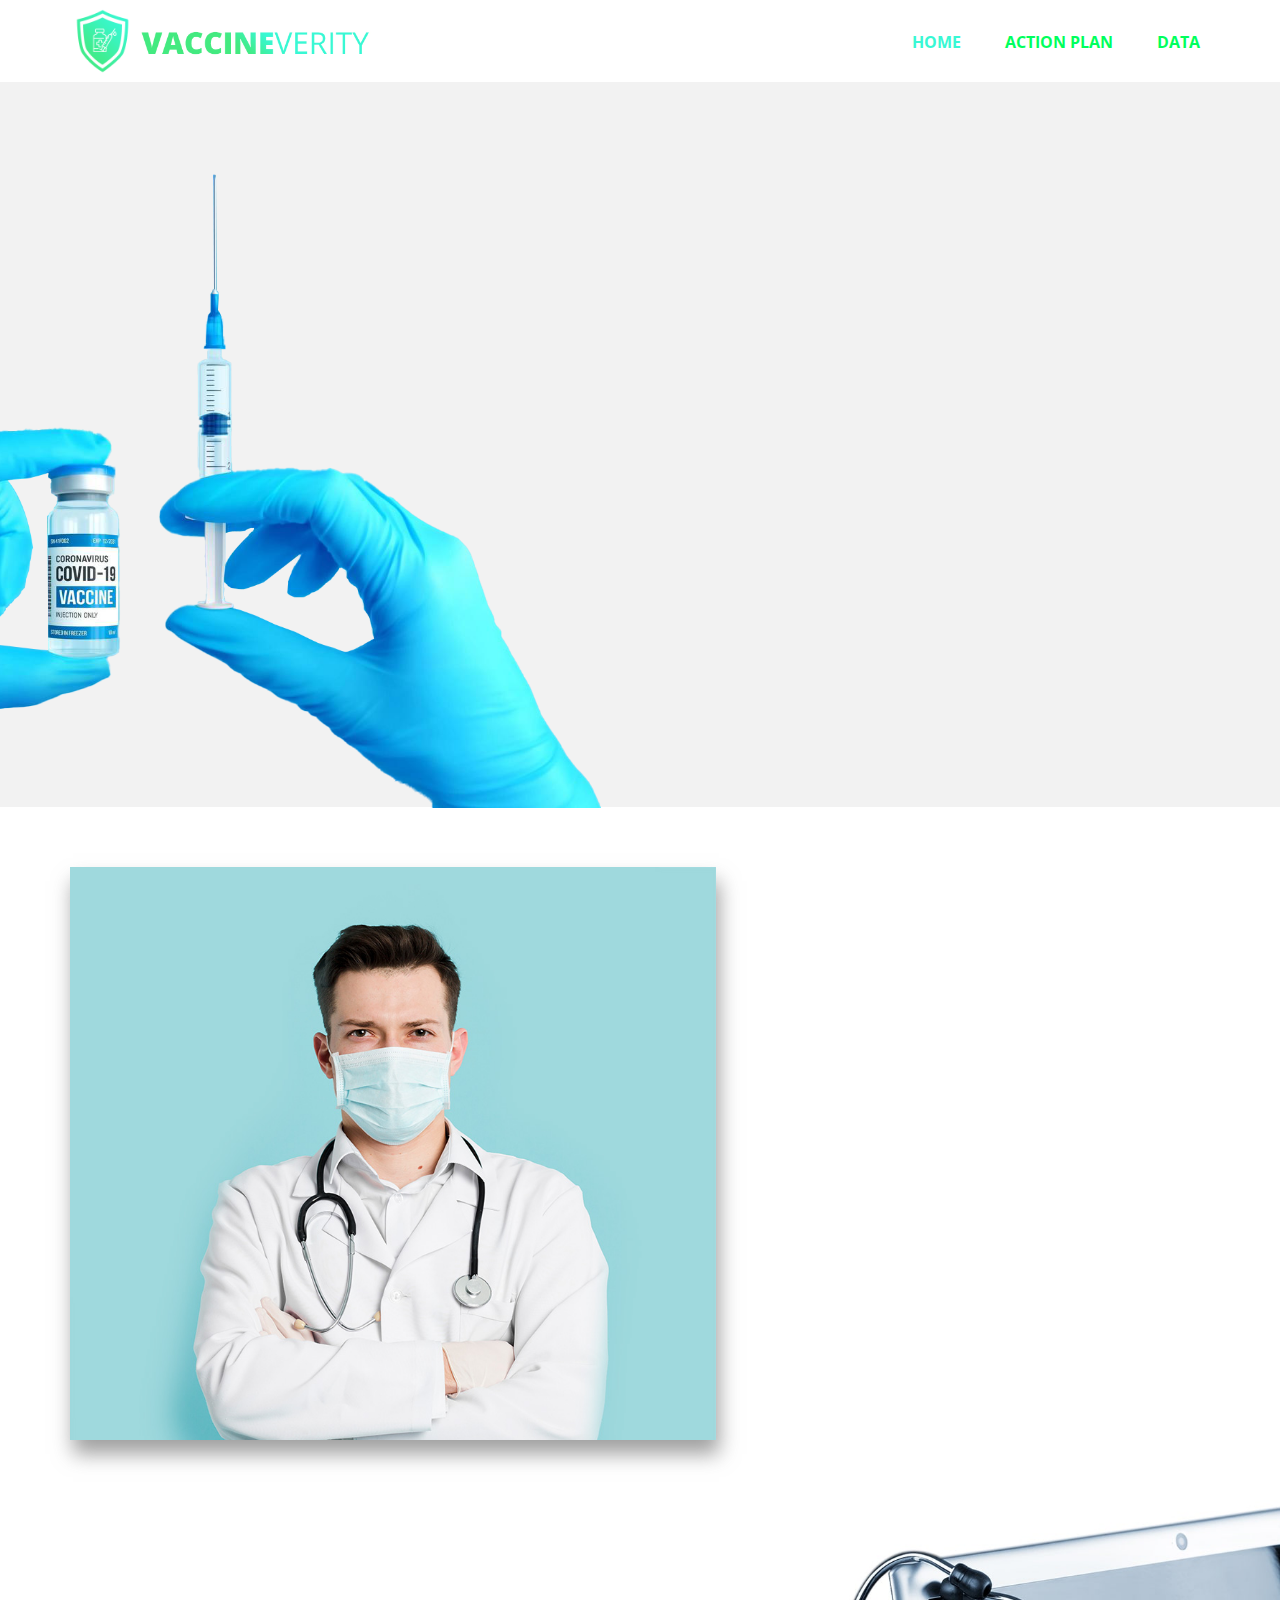
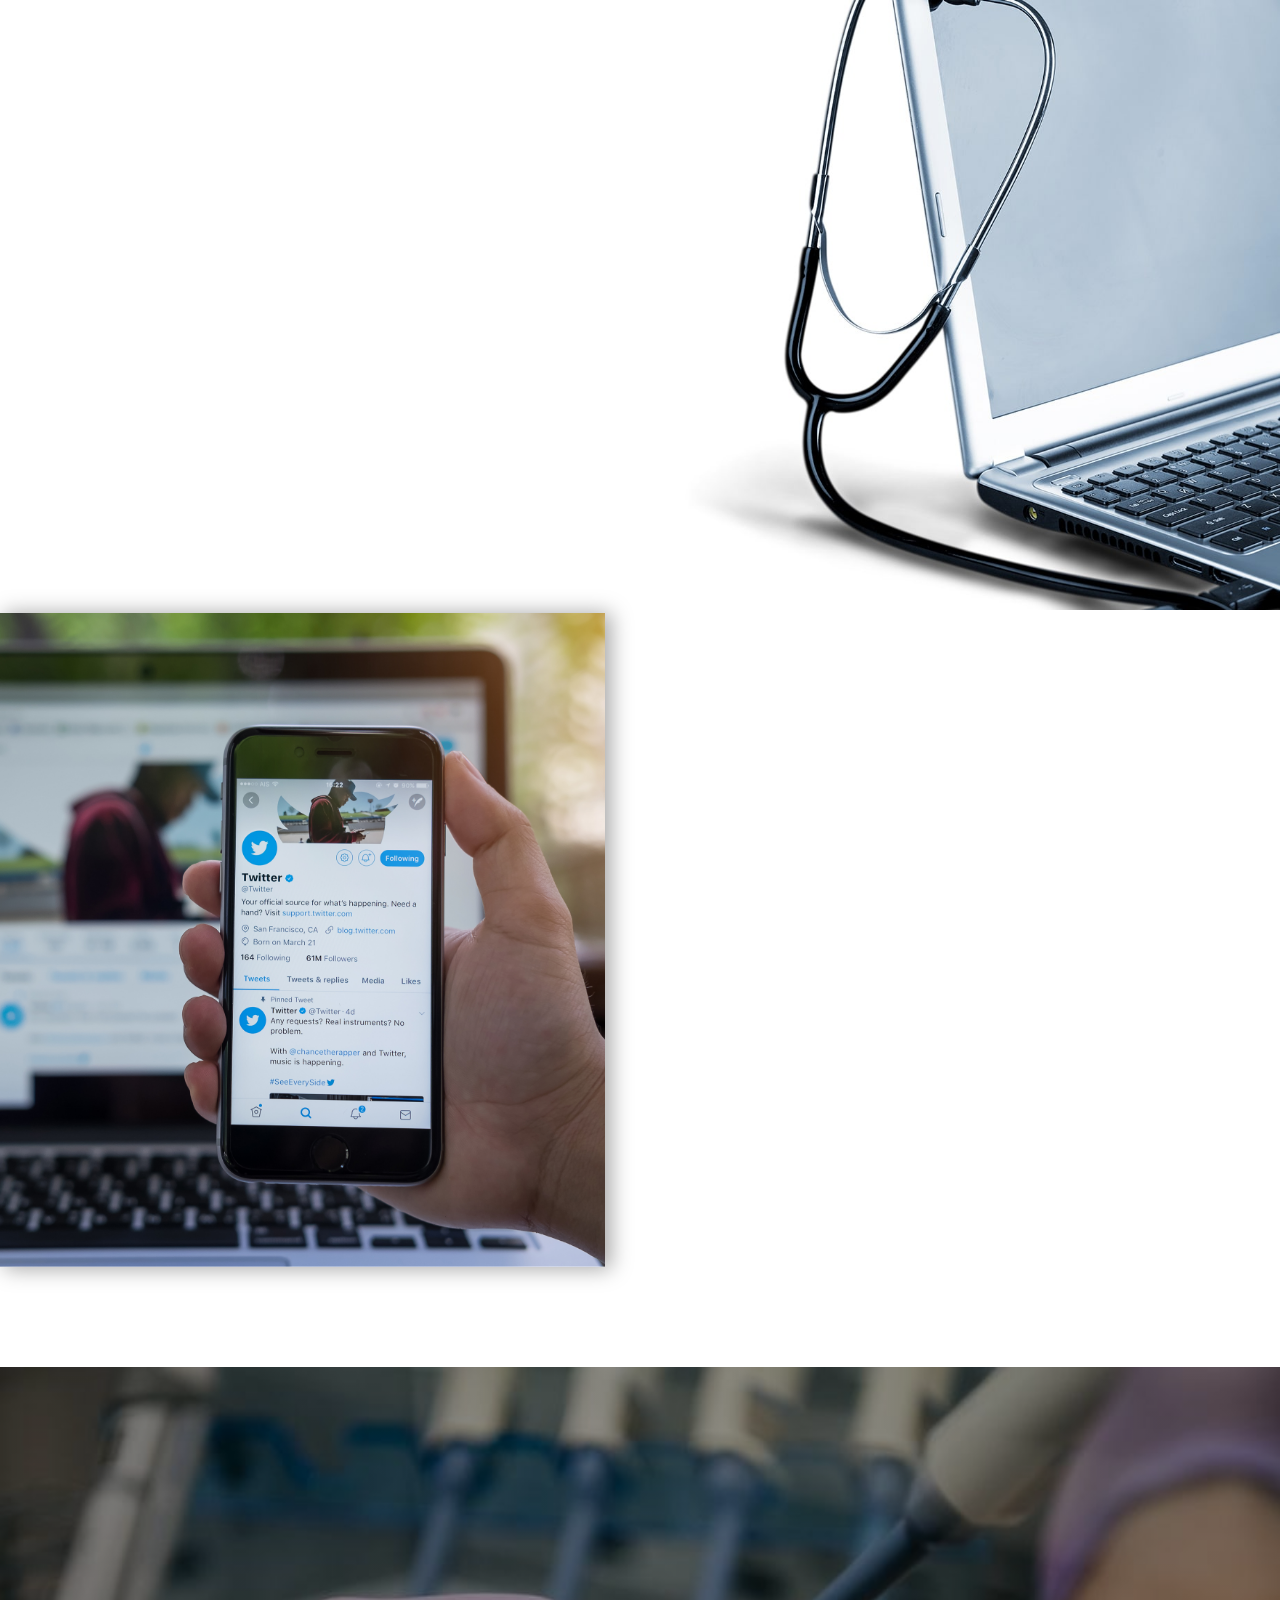
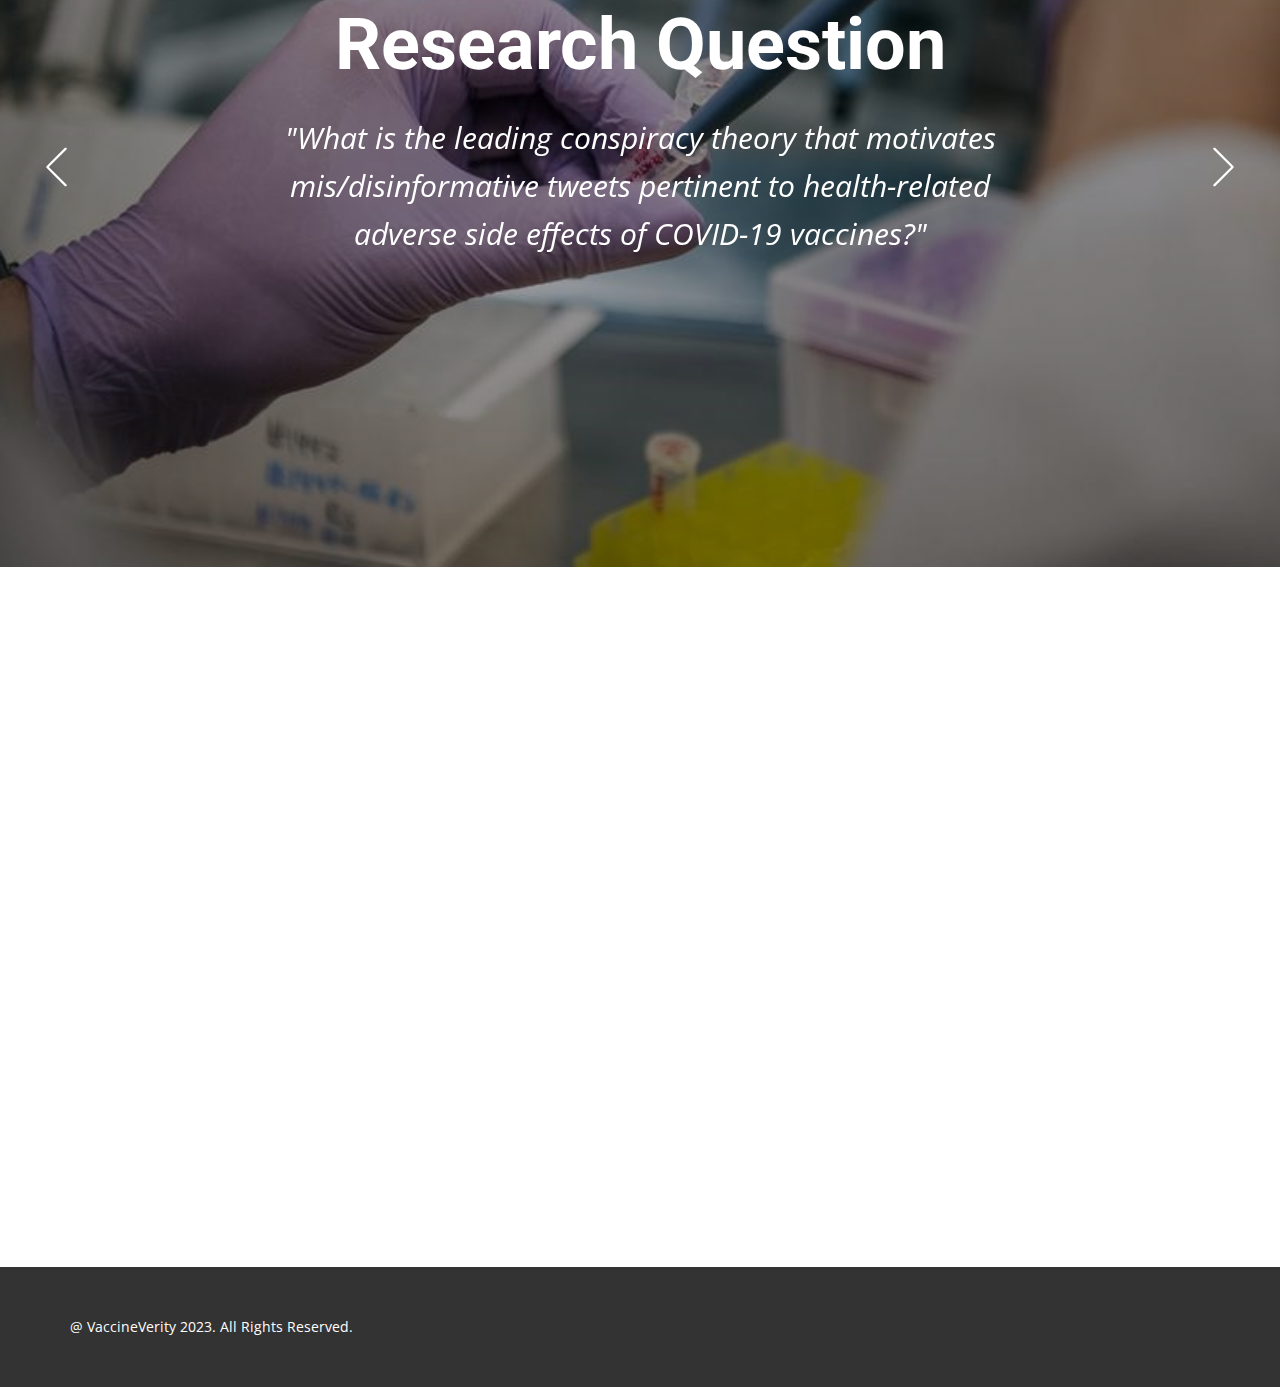
==== commit 9bb55c4d: "Final Changes V3" ====
--- a/index.html
+++ b/index.html
@@ -48,10 +48,11 @@
   <meta data-intl-tel-input-cdn-path="intlTelInput/">
 </head>
 
-<body data-home-page="VaccineVerity.html" data-home-page-title="VaccineVerity" class="u-body u-xl-mode" data-lang="en">
+<body data-home-page="index.html" data-home-page-title="VaccineVerity" class="u-body u-xl-mode" data-lang="en">
+
   <header class="u-clearfix u-header u-sticky u-sticky-5f9f u-white u-header" id="sec-ec7c">
     <div class="u-clearfix u-sheet u-sheet-1">
-      <a href="https://nicepage.com" class="u-image u-logo u-image-1" data-image-width="640" data-image-height="640">
+      <a class="u-image u-logo u-image-1" data-image-width="640" data-image-height="640">
         <img src="images/favicon1.png?rand=72be" class="u-logo-image u-logo-image-1">
       </a>
       <nav class="u-menu u-menu-dropdown u-offcanvas u-menu-1">
@@ -75,69 +76,171 @@
         <div class="u-custom-menu u-nav-container">
           <ul class="u-nav u-spacing-20 u-unstyled u-nav-1">
             <li class="u-nav-item"><a
-                class="u-border-active-custom-color-3 u-border-hover-custom-color-3 u-button-style u-nav-link u-text-active-custom-color-3 u-text-custom-color-3 u-text-hover-custom-color-10"
-                href="VaccineVerity.html" style="padding: 10px;">Home</a>
+                class="u-border-active-custom-color-3 u-border-hover-custom-color-3 u-button-style u-nav-link u-text-active-custom-color-4 u-text-custom-color-8 u-text-hover-custom-color-4"
+                href="index.html" style="padding: 10px;">Home</a>
             </li>
             <li class="u-nav-item"><a
-                class="u-border-active-custom-color-3 u-border-hover-custom-color-3 u-button-style u-nav-link u-text-active-custom-color-3 u-text-custom-color-3 u-text-hover-custom-color-10"
+                class="u-border-active-custom-color-3 u-border-hover-custom-color-3 u-button-style u-nav-link u-text-active-custom-color-4 u-text-custom-color-8 u-text-hover-custom-color-4"
                 href="Action-Plan.html" style="padding: 10px;">Action Plan</a>
             </li>
             <li class="u-nav-item"><a
-                class="u-border-active-custom-color-3 u-border-hover-custom-color-3 u-button-style u-nav-link u-text-active-custom-color-3 u-text-custom-color-3 u-text-hover-custom-color-10"
-                href="VaccineVerity.html#sec-71ea" style="padding: 10px;">Data</a>
+                class="u-border-active-custom-color-3 u-border-hover-custom-color-3 u-button-style u-nav-link u-text-active-custom-color-4 u-text-custom-color-8 u-text-hover-custom-color-4"
+                rel="nofollow" style="padding: 10px;">Data</a>
               <div class="u-nav-popup">
                 <ul class="u-border-1 u-border-grey-30 u-h-spacing-21 u-nav u-unstyled u-v-spacing-17">
+
                   <li class="u-nav-item"><a
-                      class="u-button-style u-nav-link u-text-custom-color-4 u-text-hover-custom-color-3 u-white"
+                      class="u-active-white u-button-style u-nav-link u-text-active-custom-color-4 u-text-custom-color-8 u-text-hover-custom-color-4 u-white"
                       href="Data-Collection.html">Data Collection</a>
+
+                    <div class="u-nav-popup">
+                      <ul class="u-border-1 u-border-grey-30 u-h-spacing-21 u-nav u-unstyled u-v-spacing-17">
+                        <li class="u-nav-item"><a
+                            class="u-active-white u-button-style u-nav-link u-text-active-custom-color-4 u-text-custom-color-8 u-text-hover-custom-color-4 u-white"
+                            href="Data-Collection.html#carousel_d27b">Tweets</a>
+                        </li>
+                        <li class="u-nav-item"><a
+                            class="u-active-white u-button-style u-nav-link u-text-active-custom-color-4 u-text-custom-color-8 u-text-hover-custom-color-4 u-white"
+                            href="Data-Collection.html#carousel_2ab3">Dataset</a>
+                        </li>
+                      </ul>
+                    </div>
+
+                  </li>
+
+                  <li class="u-nav-item"><a
+                      class="u-active-white u-button-style u-nav-link u-text-active-custom-color-4 u-text-custom-color-8 u-text-hover-custom-color-4 u-white"
+                      href="Data-Exploration.html">Data Exploration</a>
+                    <div class="u-nav-popup">
+                      <ul class="u-border-1 u-border-grey-30 u-h-spacing-21 u-nav u-unstyled u-v-spacing-17">
+                        <li class="u-nav-item"><a
+                            class="u-active-white u-button-style u-nav-link u-text-active-custom-color-4 u-text-custom-color-8 u-text-hover-custom-color-4 u-white"
+                            href="Google-Colab-Code.html">Google Colab Code</a>
+                        </li>
+                        <li class="u-nav-item"><a
+                            class="u-active-white u-button-style u-nav-link u-text-active-custom-color-4 u-text-custom-color-8 u-text-hover-custom-color-4 u-white"
+                            href="Data-Exploration.html#sec-7a91">Data Preprocessing</a>
+                        </li>
+                        <li class="u-nav-item"><a
+                            class="u-active-white u-button-style u-nav-link u-text-active-custom-color-4 u-text-custom-color-8 u-text-hover-custom-color-4 u-white"
+                            href="Data-Exploration.html#carousel_267c">Handling Missing Values</a>
+                        </li>
+                        <li class="u-nav-item"><a
+                            class="u-active-white u-button-style u-nav-link u-text-active-custom-color-4 u-text-custom-color-8 u-text-hover-custom-color-4 u-white"
+                            href="Data-Exploration.html#carousel_35ed">Ensuring Formatting Consistency</a>
+                        </li>
+                        <li class="u-nav-item"><a
+                            class="u-active-white u-button-style u-nav-link u-text-active-custom-color-4 u-text-custom-color-8 u-text-hover-custom-color-4 u-white"
+                            href="Data-Exploration.html#carousel_22b9">Categorical Data Encoding</a>
+                        </li>
+                        <li class="u-nav-item"><a
+                            class="u-active-white u-button-style u-nav-link u-text-active-custom-color-4 u-text-custom-color-8 u-text-hover-custom-color-4 u-white"
+                            href="Data-Exploration.html#carousel_0803">Handling Outliers</a>
+                        </li>
+                        <li class="u-nav-item"><a
+                            class="u-active-white u-button-style u-nav-link u-text-active-custom-color-4 u-text-custom-color-8 u-text-hover-custom-color-4 u-white"
+                            href="Data-Exploration.html#carousel_fff1">Normalization/Standardization/Scaling</a>
+                        </li>
+                        <li class="u-nav-item"><a
+                            class="u-active-white u-button-style u-nav-link u-text-active-custom-color-4 u-text-custom-color-8 u-text-hover-custom-color-4 u-white"
+                            href="Data-Exploration.html#carousel_13f0">Natural Language Processing</a>
+                        </li>
+
+                        <li class="u-nav-item"><a
+                            class="u-active-white u-button-style u-nav-link u-text-active-custom-color-4 u-text-custom-color-8 u-text-hover-custom-color-4 u-white"
+                            href="Time-Series-Analysis.html">Time Series Analysis</a>
+                        </li>
+
+                        <li class="u-nav-item"><a
+                            class="u-active-white u-button-style u-nav-link u-text-active-custom-color-4 u-text-custom-color-8 u-text-hover-custom-color-4 u-white"
+                            href="Time-Series-Analysis.html#carousel_c843">Interpolation</a>
+                        </li>
+
+                        <li class="u-nav-item"><a
+                            class="u-active-white u-button-style u-nav-link u-text-active-custom-color-4 u-text-custom-color-8 u-text-hover-custom-color-4 u-white"
+                            href="Time-Series-Analysis.html#carousel_5971">Binning</a>
+                        </li>
+
+                      </ul>
+                    </div>
                   </li>
                   <li class="u-nav-item"><a
-                      class="u-button-style u-nav-link u-text-custom-color-4 u-text-hover-custom-color-3 u-white"
-                      href="Data-Exploration.html">Data Exploration</a>
+                      class="u-active-white u-button-style u-nav-link u-text-active-custom-color-4 u-text-custom-color-8 u-text-hover-custom-color-4 u-white"
+                      href="Data-Visualization.html">Data Visualization</a>
+                    <div class="u-nav-popup">
+                      <ul class="u-border-1 u-border-grey-30 u-h-spacing-21 u-nav u-unstyled u-v-spacing-17">
+                        <li class="u-nav-item"><a
+                            class="u-active-white u-button-style u-nav-link u-text-active-custom-color-4 u-text-custom-color-8 u-text-hover-custom-color-4 u-white"
+                            href="Data-Visualization.html#carousel_05e7">Types of Plots</a>
+                        </li>
+                        <li class="u-nav-item"><a
+                            class="u-active-white u-button-style u-nav-link u-text-active-custom-color-4 u-text-custom-color-8 u-text-hover-custom-color-4 u-white"
+                            href="Data-Visualization.html#carousel_c843">Scatterplots/Histograms</a>
+                        </li>
+                        <li class="u-nav-item"><a
+                            class="u-active-white u-button-style u-nav-link u-text-active-custom-color-4 u-text-custom-color-8 u-text-hover-custom-color-4 u-white"
+                            href="Data-Visualization.html#carousel_b060">Heat Maps</a>
+                        </li>
+                        <li class="u-nav-item"><a
+                            class="u-active-white u-button-style u-nav-link u-text-active-custom-color-4 u-text-custom-color-8 u-text-hover-custom-color-4 u-white"
+                            href="Data-Visualization-Bar.html">Bar/Swarm/Violin Plots</a>
+                        </li>
+                        <li class="u-nav-item"><a
+                            class="u-active-white u-button-style u-nav-link u-text-active-custom-color-4 u-text-custom-color-8 u-text-hover-custom-color-4 u-white"
+                            href="Data-Visualization-Bar.html#carousel_3262">Line Graphs</a>
+                        </li>
+                      </ul>
+                    </div>
                   </li>
                   <li class="u-nav-item"><a
-                      class="u-button-style u-nav-link u-text-custom-color-4 u-text-hover-custom-color-3 u-white"
+                      class="u-active-white u-button-style u-nav-link u-text-active-custom-color-4 u-text-custom-color-8 u-text-hover-custom-color-4 u-white"
                       href="Data-Modelling.html">Data Modelling</a>
+
+                    <div class="u-nav-popup">
+                      <ul class="u-border-1 u-border-grey-30 u-h-spacing-21 u-nav u-unstyled u-v-spacing-17">
+                        <li class="u-nav-item"><a
+                            class="u-active-white u-button-style u-nav-link u-text-active-custom-color-4 u-text-custom-color-8 u-text-hover-custom-color-4 u-white"
+                            href="Data-Modelling.html#sec-1ee7">Data Binning</a>
+                        </li>
+                        <li class="u-nav-item"><a
+                            class="u-active-white u-button-style u-nav-link u-text-active-custom-color-4 u-text-custom-color-8 u-text-hover-custom-color-4 u-white"
+                            href="Data-Modelling.html#carousel_80ac">Topic Clustering Using LDA and t-SNE</a>
+                        </li>
+                      </ul>
+                    </div>
+
+                  </li>
+                  <li class="u-nav-item"><a
+                      class="u-active-white u-button-style u-nav-link u-text-active-custom-color-4 u-text-custom-color-8 u-text-hover-custom-color-4 u-white"
+                      href="Data-Communication.html">Data Communication</a>
+                    <div class="u-nav-popup">
+                      <ul class="u-border-1 u-border-grey-30 u-h-spacing-21 u-nav u-unstyled u-v-spacing-17">
+                        <li class="u-nav-item"><a
+                            class="u-active-white u-button-style u-nav-link u-text-active-custom-color-4 u-text-custom-color-8 u-text-hover-custom-color-4 u-white"
+                            href="Data-Communication.html#sec-0e94">Results</a>
+                        </li>
+                        <li class="u-nav-item"><a
+                            class="u-active-white u-button-style u-nav-link u-text-active-custom-color-4 u-text-custom-color-8 u-text-hover-custom-color-4 u-white"
+                            href="Data-Communication.html#carousel_a6ec">Conclusion</a>
+                        </li>
+                        <li class="u-nav-item"><a
+                            class="u-active-white u-button-style u-nav-link u-text-active-custom-color-4 u-text-custom-color-8 u-text-hover-custom-color-4 u-white"
+                            href="Data-Communication.html#carousel_7d61">Acknowledgments</a>
+                        </li>
+                        <li class="u-nav-item"><a
+                            class="u-active-white u-button-style u-nav-link u-text-active-custom-color-4 u-text-custom-color-8 u-text-hover-custom-color-4 u-white"
+                            href="Data-Communication.html#carousel_ed46">References</a>
+                        <li class="u-nav-item"><a
+                            class="u-active-white u-button-style u-nav-link u-text-active-custom-color-4 u-text-custom-color-8 u-text-hover-custom-color-4 u-white"
+                            href="Data-Communication.html#carousel_8aad">The Vaxplorers Team</a>
+                        </li>
+                      </ul>
+                    </div>
                   </li>
                 </ul>
               </div>
             </li>
-            <li class="u-nav-item"><a
-                class="u-border-active-custom-color-3 u-border-hover-custom-color-3 u-button-style u-nav-link u-text-active-custom-color-3 u-text-custom-color-3 u-text-hover-custom-color-10"
-                href="Results.html" style="padding: 10px;">Results</a>
-            </li>
           </ul>
-        </div>
-        <div class="u-custom-menu u-nav-container-collapse">
-          <div class="u-black u-container-style u-inner-container-layout u-opacity u-opacity-95 u-sidenav">
-            <div class="u-inner-container-layout u-sidenav-overflow">
-              <div class="u-menu-close"></div>
-              <ul class="u-align-center u-nav u-popupmenu-items u-unstyled u-nav-3">
-                <li class="u-nav-item"><a class="u-button-style u-nav-link" href="VaccineVerity.html">Home</a>
-                </li>
-                <li class="u-nav-item"><a class="u-button-style u-nav-link" href="Action-Plan.html">Action Plan</a>
-                </li>
-                <li class="u-nav-item"><a class="u-button-style u-nav-link" href="VaccineVerity.html#sec-71ea">Data</a>
-                  <div class="u-nav-popup">
-                    <ul class="u-border-1 u-border-grey-30 u-h-spacing-21 u-nav u-unstyled u-v-spacing-17">
-                      <li class="u-nav-item"><a class="u-button-style u-nav-link" href="Data-Collection.html">Data
-                          Collection</a>
-                      </li>
-                      <li class="u-nav-item"><a class="u-button-style u-nav-link" href="Data-Exploration.html">Data
-                          Exploration</a>
-                      </li>
-                      <li class="u-nav-item"><a class="u-button-style u-nav-link" href="Data-Modelling.html">Data
-                          Modelling</a>
-                      </li>
-                    </ul>
-                  </div>
-                </li>
-                <li class="u-nav-item"><a class="u-button-style u-nav-link" href="Results.html">Results</a>
-                </li>
-              </ul>
-            </div>
-          </div>
-          <div class="u-black u-menu-overlay u-opacity u-opacity-70"></div>
         </div>
       </nav>
       <img class="u-image u-image-contain u-image-default u-image-2" src="images/VACCINEVERITYLOGO.jpg" alt=""
@@ -150,38 +253,19 @@
       }
     </style>
   </header>
-  <section class="u-align-center u-clearfix u-image u-valign-middle u-section-1" id="carousel_d78b"
-    data-image-width="1900" data-image-height="1086">
-    <div class="u-clearfix u-gutter-0 u-layout-wrap u-layout-wrap-1">
-      <div class="u-layout">
-        <div class="u-layout-row">
-          <div class="u-align-left u-container-style u-layout-cell u-left-cell u-size-33 u-layout-cell-1">
-            <div class="u-container-layout u-container-layout-1">
-              <div class="u-clearfix u-group-elements u-preserve-proportions u-group-elements-1">
-                <div class="u-clearfix u-group-elements u-hover-feature u-preserve-proportions u-group-elements-2"
-                  data-animation-name="customAnimationIn" data-animation-duration="3000" data-animation-delay="0">
-                  <img
-                    class="u-align-center u-hover-feature u-image u-image-contain u-image-default u-preserve-proportions u-image-1"
-                    src="images/favicon1.png?rand=0abd" alt="" data-image-width="640" data-image-height="640">
-                  <h1 class="u-align-center u-hover-feature u-text u-text-custom-color-3 u-title u-text-1"
-                    data-animation-out="0"> Vaccine<span style="font-weight: 400;">Verity</span>
-                  </h1>
-                </div>
-                <p class="u-align-center u-text u-text-palette-5-dark-2 u-text-2" data-animation-out="0"
-                  data-animation-name="fadeIn" data-animation-duration="3000" data-animation-delay="0"> We are a team
-                  dedicated to tackling the issue of misinformation surrounding COVID-19 vaccines.&nbsp;</p>
-              </div>
-            </div>
-          </div>
-          <div class="u-container-style u-image u-layout-cell u-right-cell u-size-27 u-image-2">
-            <div class="u-container-layout u-valign-bottom"></div>
-          </div>
-        </div>
-      </div>
+
+  <section class="u-clearfix u-grey-5 u-section-1" id="sec-4eb9">
+    <div class="u-clearfix u-sheet u-sheet-1">
+      <img class="u-image u-image-contain u-image-default u-image-1"
+        src="images/hands-in-medical-blue-gloves-holding-the-medical-glass-vial-for-injection-and-syringe-with-vaccine-microscopic-view-of-virus-cells-vaccination-concept-covid-19-coronavirus-vaccine-vector.png"
+        alt="" data-image-width="1192" data-image-height="980">
+      <img class="hover-image u-image u-image-contain u-image-default u-image-2" src="images/LOGOportrait.png" alt=""
+        data-image-width="954" data-image-height="806" data-animation-name="customAnimationIn"
+        data-animation-duration="3000" data-animation-delay="1000" data-animation-direction="">
+      <p class="main_text u-align-center u-text u-text-palette-5-dark-2 u-text-1" data-animation-out="0"
+        data-animation-name="fadeIn" data-animation-duration="3000" data-animation-delay="1000"> We are a team dedicated
+        to tackling the issue of misinformation surrounding COVID-19 vaccines.&nbsp;</p>
     </div>
-
-
-
   </section>
   <section class="u-align-left u-clearfix u-valign-middle-sm u-valign-middle-xs u-section-2" id="carousel_cd1d">
     <div class="u-clearfix u-sheet u-sheet-1">
@@ -221,9 +305,9 @@
           <div class="u-container-style u-layout-cell u-left-cell u-size-29 u-layout-cell-1"
             data-animation-name="customAnimationIn" data-animation-duration="2000" data-animation-out="1">
             <div class="u-container-layout u-container-layout-1">
-              <h5 class="u-align-left u-custom-font u-text u-text-custom-color-11 u-text-font u-text-1">Adressing
+              <h5 class="u-align-left u-custom-font u-text u-text-custom-color-24 u-text-font u-text-1">Adressing
                 the&nbsp;</h5>
-              <h1 class="u-align-left u-custom-font u-text u-text-custom-color-11 u-text-font u-text-2">Problem</h1>
+              <h1 class="u-align-left u-custom-font u-text u-text-custom-color-24 u-text-font u-text-2">Problem</h1>
               <p class="u-align-justify u-text u-text-palette-5-dark-2 u-text-3"> To address this problem, VaccineVerity
                 proposes to use data science to analyze and model the prevalence and impact of vaccine misinformation on
                 social media. The solution they propose includes: collecting and analyzing tweets related to COVID-19
@@ -342,7 +426,7 @@
   <section class="u-align-center u-clearfix u-custom-typography u-section-8" id="carousel_8720">
     <div class="u-clearfix u-sheet u-sheet-1">
       <h2 class="u-custom-font u-text u-text-font u-text-palette-5-dark-2 u-text-1"
-        data-animation-name="customAnimationIn" data-animation-duration="3000">Meet the VaXplorers</h2>
+        data-animation-name="customAnimationIn" data-animation-duration="3000">Authors</h2>
       <div class="u-clearfix u-expanded-width u-gutter-30 u-layout-wrap u-layout-wrap-1">
         <div class="u-gutter-0 u-layout">
           <div class="u-layout-row">
--- a/nicepage.css
+++ b/nicepage.css
@@ -4,7 +4,7 @@
  * Copyright 2014-2021 Froala Labs
  */
 
-.fr-clearfix::after {
+ .fr-clearfix::after {
   clear: both;
   display: block;
   content: "";
@@ -29929,7 +29929,7 @@
 li.active > a.u-button-style.u-button-style.u-active-white,
 li.active > a.u-button-style.u-button-style.u-active-white[class*="u-border-"],
 input.u-field-input.u-field-input.u-active-white:checked {
-  color: #111111 !important;
+  color: #00ff5d !important;
   background-color: #ffffff !important;
 }
 a.u-link.u-hover-white:hover {
@@ -40747,214 +40747,7 @@
 
 /*begin-variables sitestylecss*/
 
-.u-custom-color-1,
-        .u-body.u-custom-color-1,
-        section.u-custom-color-1:before,
-        .u-custom-color-1 > .u-container-layout:before,
-        .u-custom-color-1 > .u-inner-container-layout:before,
-        .u-custom-color-1.u-sidenav:before,
-        .u-container-layout.u-container-layout.u-custom-color-1:before,
-        .u-table-alt-custom-color-1 tr:nth-child(even)
-        {
-            color: #ffffff;
-            background-color: #1cc0f6;
-        }
-
-        .u-input.u-custom-color-1,
-        .u-field-input.u-custom-color-1,
-        .u-button-style.u-custom-color-1,
-        .u-button-style.u-custom-color-1[class*="u-border-"]
-        {
-            color: #ffffff !important;
-            background-color: #1cc0f6 !important;
-        }
-
-        .u-button-style.u-custom-color-1:hover,
-        .u-button-style.u-custom-color-1[class*="u-border-"]:hover,
-        .u-button-style.u-custom-color-1:focus,
-        .u-button-style.u-custom-color-1[class*="u-border-"]:focus,
-        .u-button-style.u-button-style.u-custom-color-1:active,
-        .u-button-style.u-button-style.u-custom-color-1[class*="u-border-"]:active,
-        .u-button-style.u-button-style.u-custom-color-1.active,
-        .u-button-style.u-button-style.u-custom-color-1[class*="u-border-"].active,
-        li.active > .u-button-style.u-button-style.u-custom-color-1,
-        li.active > .u-button-style.u-button-style.u-custom-color-1[class*="u-border-"]
-        {
-            color: #ffffff !important;
-            background-color: #09b5ed !important;
-        }
-
-        .u-hover-custom-color-1:hover,
-        .u-hover-custom-color-1[class*="u-border-"]:hover,
-        .u-hover-custom-color-1:focus,
-        .u-hover-custom-color-1[class*="u-border-"]:focus,
-        .u-active-custom-color-1.u-active.u-active,
-        .u-active-custom-color-1[class*="u-border-"].u-active.u-active,
-        a.u-button-style.u-hover-custom-color-1:hover,
-        a.u-button-style.u-hover-custom-color-1[class*="u-border-"]:hover,
-        a.u-button-style:hover > .u-hover-custom-color-1,
-        a.u-button-style:hover > .u-hover-custom-color-1[class*="u-border-"],
-        a.u-button-style.u-hover-custom-color-1:focus,
-        a.u-button-style.u-hover-custom-color-1[class*="u-border-"]:focus,
-        a.u-button-style.u-button-style.u-active-custom-color-1:active,
-        a.u-button-style.u-button-style.u-active-custom-color-1[class*="u-border-"]:active,
-        a.u-button-style.u-button-style.u-active-custom-color-1.active,
-        a.u-button-style.u-button-style.u-active-custom-color-1[class*="u-border-"].active,
-        a.u-button-style.u-button-style.active > .u-active-custom-color-1,
-        a.u-button-style.u-button-style.active > .u-active-custom-color-1[class*="u-border-"],
-        li.active > a.u-button-style.u-button-style.u-active-custom-color-1,
-        li.active > a.u-button-style.u-button-style.u-active-custom-color-1[class*="u-border-"],
-        input.u-field-input.u-field-input.u-active-custom-color-1:checked
-        {
-            color: #ffffff !important;
-            background-color: #1cc0f6 !important;
-        }
-
-        a.u-link.u-hover-custom-color-1:hover {
-            color: #1cc0f6 !important;
-        }
-
-        
-        
-        .u-custom-color-2,
-        .u-body.u-custom-color-2,
-        section.u-custom-color-2:before,
-        .u-custom-color-2 > .u-container-layout:before,
-        .u-custom-color-2 > .u-inner-container-layout:before,
-        .u-custom-color-2.u-sidenav:before,
-        .u-container-layout.u-container-layout.u-custom-color-2:before,
-        .u-table-alt-custom-color-2 tr:nth-child(even)
-        {
-            color: #ffffff;
-            background-color: #09a6e2;
-        }
-
-        .u-input.u-custom-color-2,
-        .u-field-input.u-custom-color-2,
-        .u-button-style.u-custom-color-2,
-        .u-button-style.u-custom-color-2[class*="u-border-"]
-        {
-            color: #ffffff !important;
-            background-color: #09a6e2 !important;
-        }
-
-        .u-button-style.u-custom-color-2:hover,
-        .u-button-style.u-custom-color-2[class*="u-border-"]:hover,
-        .u-button-style.u-custom-color-2:focus,
-        .u-button-style.u-custom-color-2[class*="u-border-"]:focus,
-        .u-button-style.u-button-style.u-custom-color-2:active,
-        .u-button-style.u-button-style.u-custom-color-2[class*="u-border-"]:active,
-        .u-button-style.u-button-style.u-custom-color-2.active,
-        .u-button-style.u-button-style.u-custom-color-2[class*="u-border-"].active,
-        li.active > .u-button-style.u-button-style.u-custom-color-2,
-        li.active > .u-button-style.u-button-style.u-custom-color-2[class*="u-border-"]
-        {
-            color: #ffffff !important;
-            background-color: #0895cb !important;
-        }
-
-        .u-hover-custom-color-2:hover,
-        .u-hover-custom-color-2[class*="u-border-"]:hover,
-        .u-hover-custom-color-2:focus,
-        .u-hover-custom-color-2[class*="u-border-"]:focus,
-        .u-active-custom-color-2.u-active.u-active,
-        .u-active-custom-color-2[class*="u-border-"].u-active.u-active,
-        a.u-button-style.u-hover-custom-color-2:hover,
-        a.u-button-style.u-hover-custom-color-2[class*="u-border-"]:hover,
-        a.u-button-style:hover > .u-hover-custom-color-2,
-        a.u-button-style:hover > .u-hover-custom-color-2[class*="u-border-"],
-        a.u-button-style.u-hover-custom-color-2:focus,
-        a.u-button-style.u-hover-custom-color-2[class*="u-border-"]:focus,
-        a.u-button-style.u-button-style.u-active-custom-color-2:active,
-        a.u-button-style.u-button-style.u-active-custom-color-2[class*="u-border-"]:active,
-        a.u-button-style.u-button-style.u-active-custom-color-2.active,
-        a.u-button-style.u-button-style.u-active-custom-color-2[class*="u-border-"].active,
-        a.u-button-style.u-button-style.active > .u-active-custom-color-2,
-        a.u-button-style.u-button-style.active > .u-active-custom-color-2[class*="u-border-"],
-        li.active > a.u-button-style.u-button-style.u-active-custom-color-2,
-        li.active > a.u-button-style.u-button-style.u-active-custom-color-2[class*="u-border-"],
-        input.u-field-input.u-field-input.u-active-custom-color-2:checked
-        {
-            color: #ffffff !important;
-            background-color: #09a6e2 !important;
-        }
-
-        a.u-link.u-hover-custom-color-2:hover {
-            color: #09a6e2 !important;
-        }
-
-        
-        
-        .u-custom-color-3,
-        .u-body.u-custom-color-3,
-        section.u-custom-color-3:before,
-        .u-custom-color-3 > .u-container-layout:before,
-        .u-custom-color-3 > .u-inner-container-layout:before,
-        .u-custom-color-3.u-sidenav:before,
-        .u-container-layout.u-container-layout.u-custom-color-3:before,
-        .u-table-alt-custom-color-3 tr:nth-child(even)
-        {
-            color: #111111;
-            background-color: #43ea80;
-        }
-
-        .u-input.u-custom-color-3,
-        .u-field-input.u-custom-color-3,
-        .u-button-style.u-custom-color-3,
-        .u-button-style.u-custom-color-3[class*="u-border-"]
-        {
-            color: #111111 !important;
-            background-color: #43ea80 !important;
-        }
-
-        .u-button-style.u-custom-color-3:hover,
-        .u-button-style.u-custom-color-3[class*="u-border-"]:hover,
-        .u-button-style.u-custom-color-3:focus,
-        .u-button-style.u-custom-color-3[class*="u-border-"]:focus,
-        .u-button-style.u-button-style.u-custom-color-3:active,
-        .u-button-style.u-button-style.u-custom-color-3[class*="u-border-"]:active,
-        .u-button-style.u-button-style.u-custom-color-3.active,
-        .u-button-style.u-button-style.u-custom-color-3[class*="u-border-"].active,
-        li.active > .u-button-style.u-button-style.u-custom-color-3,
-        li.active > .u-button-style.u-button-style.u-custom-color-3[class*="u-border-"]
-        {
-            color: #111111 !important;
-            background-color: #28e76e !important;
-        }
-
-        .u-hover-custom-color-3:hover,
-        .u-hover-custom-color-3[class*="u-border-"]:hover,
-        .u-hover-custom-color-3:focus,
-        .u-hover-custom-color-3[class*="u-border-"]:focus,
-        .u-active-custom-color-3.u-active.u-active,
-        .u-active-custom-color-3[class*="u-border-"].u-active.u-active,
-        a.u-button-style.u-hover-custom-color-3:hover,
-        a.u-button-style.u-hover-custom-color-3[class*="u-border-"]:hover,
-        a.u-button-style:hover > .u-hover-custom-color-3,
-        a.u-button-style:hover > .u-hover-custom-color-3[class*="u-border-"],
-        a.u-button-style.u-hover-custom-color-3:focus,
-        a.u-button-style.u-hover-custom-color-3[class*="u-border-"]:focus,
-        a.u-button-style.u-button-style.u-active-custom-color-3:active,
-        a.u-button-style.u-button-style.u-active-custom-color-3[class*="u-border-"]:active,
-        a.u-button-style.u-button-style.u-active-custom-color-3.active,
-        a.u-button-style.u-button-style.u-active-custom-color-3[class*="u-border-"].active,
-        a.u-button-style.u-button-style.active > .u-active-custom-color-3,
-        a.u-button-style.u-button-style.active > .u-active-custom-color-3[class*="u-border-"],
-        li.active > a.u-button-style.u-button-style.u-active-custom-color-3,
-        li.active > a.u-button-style.u-button-style.u-active-custom-color-3[class*="u-border-"],
-        input.u-field-input.u-field-input.u-active-custom-color-3:checked
-        {
-            color: #111111 !important;
-            background-color: #43ea80 !important;
-        }
-
-        a.u-link.u-hover-custom-color-3:hover {
-            color: #43ea80 !important;
-        }
-
-        
-        
-        .u-custom-color-4,
+.u-custom-color-4,
         .u-body.u-custom-color-4,
         section.u-custom-color-4:before,
         .u-custom-color-4 > .u-container-layout:before,
@@ -41019,213 +40812,6 @@
 
         a.u-link.u-hover-custom-color-4:hover {
             color: #38f8d4 !important;
-        }
-
-        
-        
-        .u-custom-color-5,
-        .u-body.u-custom-color-5,
-        section.u-custom-color-5:before,
-        .u-custom-color-5 > .u-container-layout:before,
-        .u-custom-color-5 > .u-inner-container-layout:before,
-        .u-custom-color-5.u-sidenav:before,
-        .u-container-layout.u-container-layout.u-custom-color-5:before,
-        .u-table-alt-custom-color-5 tr:nth-child(even)
-        {
-            color: #111111;
-            background-color: #36ddbe;
-        }
-
-        .u-input.u-custom-color-5,
-        .u-field-input.u-custom-color-5,
-        .u-button-style.u-custom-color-5,
-        .u-button-style.u-custom-color-5[class*="u-border-"]
-        {
-            color: #111111 !important;
-            background-color: #36ddbe !important;
-        }
-
-        .u-button-style.u-custom-color-5:hover,
-        .u-button-style.u-custom-color-5[class*="u-border-"]:hover,
-        .u-button-style.u-custom-color-5:focus,
-        .u-button-style.u-custom-color-5[class*="u-border-"]:focus,
-        .u-button-style.u-button-style.u-custom-color-5:active,
-        .u-button-style.u-button-style.u-custom-color-5[class*="u-border-"]:active,
-        .u-button-style.u-button-style.u-custom-color-5.active,
-        .u-button-style.u-button-style.u-custom-color-5[class*="u-border-"].active,
-        li.active > .u-button-style.u-button-style.u-custom-color-5,
-        li.active > .u-button-style.u-button-style.u-custom-color-5[class*="u-border-"]
-        {
-            color: #111111 !important;
-            background-color: #24d4b3 !important;
-        }
-
-        .u-hover-custom-color-5:hover,
-        .u-hover-custom-color-5[class*="u-border-"]:hover,
-        .u-hover-custom-color-5:focus,
-        .u-hover-custom-color-5[class*="u-border-"]:focus,
-        .u-active-custom-color-5.u-active.u-active,
-        .u-active-custom-color-5[class*="u-border-"].u-active.u-active,
-        a.u-button-style.u-hover-custom-color-5:hover,
-        a.u-button-style.u-hover-custom-color-5[class*="u-border-"]:hover,
-        a.u-button-style:hover > .u-hover-custom-color-5,
-        a.u-button-style:hover > .u-hover-custom-color-5[class*="u-border-"],
-        a.u-button-style.u-hover-custom-color-5:focus,
-        a.u-button-style.u-hover-custom-color-5[class*="u-border-"]:focus,
-        a.u-button-style.u-button-style.u-active-custom-color-5:active,
-        a.u-button-style.u-button-style.u-active-custom-color-5[class*="u-border-"]:active,
-        a.u-button-style.u-button-style.u-active-custom-color-5.active,
-        a.u-button-style.u-button-style.u-active-custom-color-5[class*="u-border-"].active,
-        a.u-button-style.u-button-style.active > .u-active-custom-color-5,
-        a.u-button-style.u-button-style.active > .u-active-custom-color-5[class*="u-border-"],
-        li.active > a.u-button-style.u-button-style.u-active-custom-color-5,
-        li.active > a.u-button-style.u-button-style.u-active-custom-color-5[class*="u-border-"],
-        input.u-field-input.u-field-input.u-active-custom-color-5:checked
-        {
-            color: #111111 !important;
-            background-color: #36ddbe !important;
-        }
-
-        a.u-link.u-hover-custom-color-5:hover {
-            color: #36ddbe !important;
-        }
-
-        
-        
-        .u-custom-color-6,
-        .u-body.u-custom-color-6,
-        section.u-custom-color-6:before,
-        .u-custom-color-6 > .u-container-layout:before,
-        .u-custom-color-6 > .u-inner-container-layout:before,
-        .u-custom-color-6.u-sidenav:before,
-        .u-container-layout.u-container-layout.u-custom-color-6:before,
-        .u-table-alt-custom-color-6 tr:nth-child(even)
-        {
-            color: #111111;
-            background-color: #6dde86;
-        }
-
-        .u-input.u-custom-color-6,
-        .u-field-input.u-custom-color-6,
-        .u-button-style.u-custom-color-6,
-        .u-button-style.u-custom-color-6[class*="u-border-"]
-        {
-            color: #111111 !important;
-            background-color: #6dde86 !important;
-        }
-
-        .u-button-style.u-custom-color-6:hover,
-        .u-button-style.u-custom-color-6[class*="u-border-"]:hover,
-        .u-button-style.u-custom-color-6:focus,
-        .u-button-style.u-custom-color-6[class*="u-border-"]:focus,
-        .u-button-style.u-button-style.u-custom-color-6:active,
-        .u-button-style.u-button-style.u-custom-color-6[class*="u-border-"]:active,
-        .u-button-style.u-button-style.u-custom-color-6.active,
-        .u-button-style.u-button-style.u-custom-color-6[class*="u-border-"].active,
-        li.active > .u-button-style.u-button-style.u-custom-color-6,
-        li.active > .u-button-style.u-button-style.u-custom-color-6[class*="u-border-"]
-        {
-            color: #111111 !important;
-            background-color: #52d870 !important;
-        }
-
-        .u-hover-custom-color-6:hover,
-        .u-hover-custom-color-6[class*="u-border-"]:hover,
-        .u-hover-custom-color-6:focus,
-        .u-hover-custom-color-6[class*="u-border-"]:focus,
-        .u-active-custom-color-6.u-active.u-active,
-        .u-active-custom-color-6[class*="u-border-"].u-active.u-active,
-        a.u-button-style.u-hover-custom-color-6:hover,
-        a.u-button-style.u-hover-custom-color-6[class*="u-border-"]:hover,
-        a.u-button-style:hover > .u-hover-custom-color-6,
-        a.u-button-style:hover > .u-hover-custom-color-6[class*="u-border-"],
-        a.u-button-style.u-hover-custom-color-6:focus,
-        a.u-button-style.u-hover-custom-color-6[class*="u-border-"]:focus,
-        a.u-button-style.u-button-style.u-active-custom-color-6:active,
-        a.u-button-style.u-button-style.u-active-custom-color-6[class*="u-border-"]:active,
-        a.u-button-style.u-button-style.u-active-custom-color-6.active,
-        a.u-button-style.u-button-style.u-active-custom-color-6[class*="u-border-"].active,
-        a.u-button-style.u-button-style.active > .u-active-custom-color-6,
-        a.u-button-style.u-button-style.active > .u-active-custom-color-6[class*="u-border-"],
-        li.active > a.u-button-style.u-button-style.u-active-custom-color-6,
-        li.active > a.u-button-style.u-button-style.u-active-custom-color-6[class*="u-border-"],
-        input.u-field-input.u-field-input.u-active-custom-color-6:checked
-        {
-            color: #111111 !important;
-            background-color: #6dde86 !important;
-        }
-
-        a.u-link.u-hover-custom-color-6:hover {
-            color: #6dde86 !important;
-        }
-
-        
-        
-        .u-custom-color-7,
-        .u-body.u-custom-color-7,
-        section.u-custom-color-7:before,
-        .u-custom-color-7 > .u-container-layout:before,
-        .u-custom-color-7 > .u-inner-container-layout:before,
-        .u-custom-color-7.u-sidenav:before,
-        .u-container-layout.u-container-layout.u-custom-color-7:before,
-        .u-table-alt-custom-color-7 tr:nth-child(even)
-        {
-            color: #111111;
-            background-color: #64dea5;
-        }
-
-        .u-input.u-custom-color-7,
-        .u-field-input.u-custom-color-7,
-        .u-button-style.u-custom-color-7,
-        .u-button-style.u-custom-color-7[class*="u-border-"]
-        {
-            color: #111111 !important;
-            background-color: #64dea5 !important;
-        }
-
-        .u-button-style.u-custom-color-7:hover,
-        .u-button-style.u-custom-color-7[class*="u-border-"]:hover,
-        .u-button-style.u-custom-color-7:focus,
-        .u-button-style.u-custom-color-7[class*="u-border-"]:focus,
-        .u-button-style.u-button-style.u-custom-color-7:active,
-        .u-button-style.u-button-style.u-custom-color-7[class*="u-border-"]:active,
-        .u-button-style.u-button-style.u-custom-color-7.active,
-        .u-button-style.u-button-style.u-custom-color-7[class*="u-border-"].active,
-        li.active > .u-button-style.u-button-style.u-custom-color-7,
-        li.active > .u-button-style.u-button-style.u-custom-color-7[class*="u-border-"]
-        {
-            color: #111111 !important;
-            background-color: #49d896 !important;
-        }
-
-        .u-hover-custom-color-7:hover,
-        .u-hover-custom-color-7[class*="u-border-"]:hover,
-        .u-hover-custom-color-7:focus,
-        .u-hover-custom-color-7[class*="u-border-"]:focus,
-        .u-active-custom-color-7.u-active.u-active,
-        .u-active-custom-color-7[class*="u-border-"].u-active.u-active,
-        a.u-button-style.u-hover-custom-color-7:hover,
-        a.u-button-style.u-hover-custom-color-7[class*="u-border-"]:hover,
-        a.u-button-style:hover > .u-hover-custom-color-7,
-        a.u-button-style:hover > .u-hover-custom-color-7[class*="u-border-"],
-        a.u-button-style.u-hover-custom-color-7:focus,
-        a.u-button-style.u-hover-custom-color-7[class*="u-border-"]:focus,
-        a.u-button-style.u-button-style.u-active-custom-color-7:active,
-        a.u-button-style.u-button-style.u-active-custom-color-7[class*="u-border-"]:active,
-        a.u-button-style.u-button-style.u-active-custom-color-7.active,
-        a.u-button-style.u-button-style.u-active-custom-color-7[class*="u-border-"].active,
-        a.u-button-style.u-button-style.active > .u-active-custom-color-7,
-        a.u-button-style.u-button-style.active > .u-active-custom-color-7[class*="u-border-"],
-        li.active > a.u-button-style.u-button-style.u-active-custom-color-7,
-        li.active > a.u-button-style.u-button-style.u-active-custom-color-7[class*="u-border-"],
-        input.u-field-input.u-field-input.u-active-custom-color-7:checked
-        {
-            color: #111111 !important;
-            background-color: #64dea5 !important;
-        }
-
-        a.u-link.u-hover-custom-color-7:hover {
-            color: #64dea5 !important;
         }
 
         
@@ -41299,366 +40885,489 @@
 
         
         
-        .u-custom-color-9,
-        .u-body.u-custom-color-9,
-        section.u-custom-color-9:before,
-        .u-custom-color-9 > .u-container-layout:before,
-        .u-custom-color-9 > .u-inner-container-layout:before,
-        .u-custom-color-9.u-sidenav:before,
-        .u-container-layout.u-container-layout.u-custom-color-9:before,
-        .u-table-alt-custom-color-9 tr:nth-child(even)
+        .u-custom-color-12,
+        .u-body.u-custom-color-12,
+        section.u-custom-color-12:before,
+        .u-custom-color-12 > .u-container-layout:before,
+        .u-custom-color-12 > .u-inner-container-layout:before,
+        .u-custom-color-12.u-sidenav:before,
+        .u-container-layout.u-container-layout.u-custom-color-12:before,
+        .u-table-alt-custom-color-12 tr:nth-child(even)
         {
             color: #ffffff;
-            background-color: #000000;
+            background-color: #0e0d0d;
         }
 
-        .u-input.u-custom-color-9,
-        .u-field-input.u-custom-color-9,
-        .u-button-style.u-custom-color-9,
-        .u-button-style.u-custom-color-9[class*="u-border-"]
+        .u-input.u-custom-color-12,
+        .u-field-input.u-custom-color-12,
+        .u-button-style.u-custom-color-12,
+        .u-button-style.u-custom-color-12[class*="u-border-"]
         {
             color: #ffffff !important;
-            background-color: #000000 !important;
+            background-color: #0e0d0d !important;
         }
 
-        .u-button-style.u-custom-color-9:hover,
-        .u-button-style.u-custom-color-9[class*="u-border-"]:hover,
-        .u-button-style.u-custom-color-9:focus,
-        .u-button-style.u-custom-color-9[class*="u-border-"]:focus,
-        .u-button-style.u-button-style.u-custom-color-9:active,
-        .u-button-style.u-button-style.u-custom-color-9[class*="u-border-"]:active,
-        .u-button-style.u-button-style.u-custom-color-9.active,
-        .u-button-style.u-button-style.u-custom-color-9[class*="u-border-"].active,
-        li.active > .u-button-style.u-button-style.u-custom-color-9,
-        li.active > .u-button-style.u-button-style.u-custom-color-9[class*="u-border-"]
+        .u-button-style.u-custom-color-12:hover,
+        .u-button-style.u-custom-color-12[class*="u-border-"]:hover,
+        .u-button-style.u-custom-color-12:focus,
+        .u-button-style.u-custom-color-12[class*="u-border-"]:focus,
+        .u-button-style.u-button-style.u-custom-color-12:active,
+        .u-button-style.u-button-style.u-custom-color-12[class*="u-border-"]:active,
+        .u-button-style.u-button-style.u-custom-color-12.active,
+        .u-button-style.u-button-style.u-custom-color-12[class*="u-border-"].active,
+        li.active > .u-button-style.u-button-style.u-custom-color-12,
+        li.active > .u-button-style.u-button-style.u-custom-color-12[class*="u-border-"]
         {
             color: #ffffff !important;
-            background-color: #000000 !important;
+            background-color: #0d0c0c !important;
         }
 
-        .u-hover-custom-color-9:hover,
-        .u-hover-custom-color-9[class*="u-border-"]:hover,
-        .u-hover-custom-color-9:focus,
-        .u-hover-custom-color-9[class*="u-border-"]:focus,
-        .u-active-custom-color-9.u-active.u-active,
-        .u-active-custom-color-9[class*="u-border-"].u-active.u-active,
-        a.u-button-style.u-hover-custom-color-9:hover,
-        a.u-button-style.u-hover-custom-color-9[class*="u-border-"]:hover,
-        a.u-button-style:hover > .u-hover-custom-color-9,
-        a.u-button-style:hover > .u-hover-custom-color-9[class*="u-border-"],
-        a.u-button-style.u-hover-custom-color-9:focus,
-        a.u-button-style.u-hover-custom-color-9[class*="u-border-"]:focus,
-        a.u-button-style.u-button-style.u-active-custom-color-9:active,
-        a.u-button-style.u-button-style.u-active-custom-color-9[class*="u-border-"]:active,
-        a.u-button-style.u-button-style.u-active-custom-color-9.active,
-        a.u-button-style.u-button-style.u-active-custom-color-9[class*="u-border-"].active,
-        a.u-button-style.u-button-style.active > .u-active-custom-color-9,
-        a.u-button-style.u-button-style.active > .u-active-custom-color-9[class*="u-border-"],
-        li.active > a.u-button-style.u-button-style.u-active-custom-color-9,
-        li.active > a.u-button-style.u-button-style.u-active-custom-color-9[class*="u-border-"],
-        input.u-field-input.u-field-input.u-active-custom-color-9:checked
+        .u-hover-custom-color-12:hover,
+        .u-hover-custom-color-12[class*="u-border-"]:hover,
+        .u-hover-custom-color-12:focus,
+        .u-hover-custom-color-12[class*="u-border-"]:focus,
+        .u-active-custom-color-12.u-active.u-active,
+        .u-active-custom-color-12[class*="u-border-"].u-active.u-active,
+        a.u-button-style.u-hover-custom-color-12:hover,
+        a.u-button-style.u-hover-custom-color-12[class*="u-border-"]:hover,
+        a.u-button-style:hover > .u-hover-custom-color-12,
+        a.u-button-style:hover > .u-hover-custom-color-12[class*="u-border-"],
+        a.u-button-style.u-hover-custom-color-12:focus,
+        a.u-button-style.u-hover-custom-color-12[class*="u-border-"]:focus,
+        a.u-button-style.u-button-style.u-active-custom-color-12:active,
+        a.u-button-style.u-button-style.u-active-custom-color-12[class*="u-border-"]:active,
+        a.u-button-style.u-button-style.u-active-custom-color-12.active,
+        a.u-button-style.u-button-style.u-active-custom-color-12[class*="u-border-"].active,
+        a.u-button-style.u-button-style.active > .u-active-custom-color-12,
+        a.u-button-style.u-button-style.active > .u-active-custom-color-12[class*="u-border-"],
+        li.active > a.u-button-style.u-button-style.u-active-custom-color-12,
+        li.active > a.u-button-style.u-button-style.u-active-custom-color-12[class*="u-border-"],
+        input.u-field-input.u-field-input.u-active-custom-color-12:checked
         {
             color: #ffffff !important;
-            background-color: #000000 !important;
+            background-color: #0e0d0d !important;
         }
 
-        a.u-link.u-hover-custom-color-9:hover {
-            color: #000000 !important;
+        a.u-link.u-hover-custom-color-12:hover {
+            color: #0e0d0d !important;
         }
 
         
         
-        .u-custom-color-10,
-        .u-body.u-custom-color-10,
-        section.u-custom-color-10:before,
-        .u-custom-color-10 > .u-container-layout:before,
-        .u-custom-color-10 > .u-inner-container-layout:before,
-        .u-custom-color-10.u-sidenav:before,
-        .u-container-layout.u-container-layout.u-custom-color-10:before,
-        .u-table-alt-custom-color-10 tr:nth-child(even)
+        .u-custom-color-17,
+        .u-body.u-custom-color-17,
+        section.u-custom-color-17:before,
+        .u-custom-color-17 > .u-container-layout:before,
+        .u-custom-color-17 > .u-inner-container-layout:before,
+        .u-custom-color-17.u-sidenav:before,
+        .u-container-layout.u-container-layout.u-custom-color-17:before,
+        .u-table-alt-custom-color-17 tr:nth-child(even)
         {
             color: #ffffff;
-            background-color: #34b262;
+            background-color: #ef553b;
         }
 
-        .u-input.u-custom-color-10,
-        .u-field-input.u-custom-color-10,
-        .u-button-style.u-custom-color-10,
-        .u-button-style.u-custom-color-10[class*="u-border-"]
+        .u-input.u-custom-color-17,
+        .u-field-input.u-custom-color-17,
+        .u-button-style.u-custom-color-17,
+        .u-button-style.u-custom-color-17[class*="u-border-"]
         {
             color: #ffffff !important;
-            background-color: #34b262 !important;
+            background-color: #ef553b !important;
         }
 
-        .u-button-style.u-custom-color-10:hover,
-        .u-button-style.u-custom-color-10[class*="u-border-"]:hover,
-        .u-button-style.u-custom-color-10:focus,
-        .u-button-style.u-custom-color-10[class*="u-border-"]:focus,
-        .u-button-style.u-button-style.u-custom-color-10:active,
-        .u-button-style.u-button-style.u-custom-color-10[class*="u-border-"]:active,
-        .u-button-style.u-button-style.u-custom-color-10.active,
-        .u-button-style.u-button-style.u-custom-color-10[class*="u-border-"].active,
-        li.active > .u-button-style.u-button-style.u-custom-color-10,
-        li.active > .u-button-style.u-button-style.u-custom-color-10[class*="u-border-"]
+        .u-button-style.u-custom-color-17:hover,
+        .u-button-style.u-custom-color-17[class*="u-border-"]:hover,
+        .u-button-style.u-custom-color-17:focus,
+        .u-button-style.u-custom-color-17[class*="u-border-"]:focus,
+        .u-button-style.u-button-style.u-custom-color-17:active,
+        .u-button-style.u-button-style.u-custom-color-17[class*="u-border-"]:active,
+        .u-button-style.u-button-style.u-custom-color-17.active,
+        .u-button-style.u-button-style.u-custom-color-17[class*="u-border-"].active,
+        li.active > .u-button-style.u-button-style.u-custom-color-17,
+        li.active > .u-button-style.u-button-style.u-custom-color-17[class*="u-border-"]
         {
             color: #ffffff !important;
-            background-color: #2fa058 !important;
+            background-color: #ed3d1f !important;
         }
 
-        .u-hover-custom-color-10:hover,
-        .u-hover-custom-color-10[class*="u-border-"]:hover,
-        .u-hover-custom-color-10:focus,
-        .u-hover-custom-color-10[class*="u-border-"]:focus,
-        .u-active-custom-color-10.u-active.u-active,
-        .u-active-custom-color-10[class*="u-border-"].u-active.u-active,
-        a.u-button-style.u-hover-custom-color-10:hover,
-        a.u-button-style.u-hover-custom-color-10[class*="u-border-"]:hover,
-        a.u-button-style:hover > .u-hover-custom-color-10,
-        a.u-button-style:hover > .u-hover-custom-color-10[class*="u-border-"],
-        a.u-button-style.u-hover-custom-color-10:focus,
-        a.u-button-style.u-hover-custom-color-10[class*="u-border-"]:focus,
-        a.u-button-style.u-button-style.u-active-custom-color-10:active,
-        a.u-button-style.u-button-style.u-active-custom-color-10[class*="u-border-"]:active,
-        a.u-button-style.u-button-style.u-active-custom-color-10.active,
-        a.u-button-style.u-button-style.u-active-custom-color-10[class*="u-border-"].active,
-        a.u-button-style.u-button-style.active > .u-active-custom-color-10,
-        a.u-button-style.u-button-style.active > .u-active-custom-color-10[class*="u-border-"],
-        li.active > a.u-button-style.u-button-style.u-active-custom-color-10,
-        li.active > a.u-button-style.u-button-style.u-active-custom-color-10[class*="u-border-"],
-        input.u-field-input.u-field-input.u-active-custom-color-10:checked
+        .u-hover-custom-color-17:hover,
+        .u-hover-custom-color-17[class*="u-border-"]:hover,
+        .u-hover-custom-color-17:focus,
+        .u-hover-custom-color-17[class*="u-border-"]:focus,
+        .u-active-custom-color-17.u-active.u-active,
+        .u-active-custom-color-17[class*="u-border-"].u-active.u-active,
+        a.u-button-style.u-hover-custom-color-17:hover,
+        a.u-button-style.u-hover-custom-color-17[class*="u-border-"]:hover,
+        a.u-button-style:hover > .u-hover-custom-color-17,
+        a.u-button-style:hover > .u-hover-custom-color-17[class*="u-border-"],
+        a.u-button-style.u-hover-custom-color-17:focus,
+        a.u-button-style.u-hover-custom-color-17[class*="u-border-"]:focus,
+        a.u-button-style.u-button-style.u-active-custom-color-17:active,
+        a.u-button-style.u-button-style.u-active-custom-color-17[class*="u-border-"]:active,
+        a.u-button-style.u-button-style.u-active-custom-color-17.active,
+        a.u-button-style.u-button-style.u-active-custom-color-17[class*="u-border-"].active,
+        a.u-button-style.u-button-style.active > .u-active-custom-color-17,
+        a.u-button-style.u-button-style.active > .u-active-custom-color-17[class*="u-border-"],
+        li.active > a.u-button-style.u-button-style.u-active-custom-color-17,
+        li.active > a.u-button-style.u-button-style.u-active-custom-color-17[class*="u-border-"],
+        input.u-field-input.u-field-input.u-active-custom-color-17:checked
         {
             color: #ffffff !important;
-            background-color: #34b262 !important;
+            background-color: #ef553b !important;
         }
 
-        a.u-link.u-hover-custom-color-10:hover {
-            color: #34b262 !important;
+        a.u-link.u-hover-custom-color-17:hover {
+            color: #ef553b !important;
         }
 
         
         
-        .u-custom-color-11,
-        .u-body.u-custom-color-11,
-        section.u-custom-color-11:before,
-        .u-custom-color-11 > .u-container-layout:before,
-        .u-custom-color-11 > .u-inner-container-layout:before,
-        .u-custom-color-11.u-sidenav:before,
-        .u-container-layout.u-container-layout.u-custom-color-11:before,
-        .u-table-alt-custom-color-11 tr:nth-child(even)
+        .u-custom-color-18,
+        .u-body.u-custom-color-18,
+        section.u-custom-color-18:before,
+        .u-custom-color-18 > .u-container-layout:before,
+        .u-custom-color-18 > .u-inner-container-layout:before,
+        .u-custom-color-18.u-sidenav:before,
+        .u-container-layout.u-container-layout.u-custom-color-18:before,
+        .u-table-alt-custom-color-18 tr:nth-child(even)
         {
             color: #ffffff;
-            background-color: #69b8d7;
+            background-color: #1cc0f6;
         }
 
-        .u-input.u-custom-color-11,
-        .u-field-input.u-custom-color-11,
-        .u-button-style.u-custom-color-11,
-        .u-button-style.u-custom-color-11[class*="u-border-"]
+        .u-input.u-custom-color-18,
+        .u-field-input.u-custom-color-18,
+        .u-button-style.u-custom-color-18,
+        .u-button-style.u-custom-color-18[class*="u-border-"]
         {
             color: #ffffff !important;
-            background-color: #69b8d7 !important;
+            background-color: #1cc0f6 !important;
         }
 
-        .u-button-style.u-custom-color-11:hover,
-        .u-button-style.u-custom-color-11[class*="u-border-"]:hover,
-        .u-button-style.u-custom-color-11:focus,
-        .u-button-style.u-custom-color-11[class*="u-border-"]:focus,
-        .u-button-style.u-button-style.u-custom-color-11:active,
-        .u-button-style.u-button-style.u-custom-color-11[class*="u-border-"]:active,
-        .u-button-style.u-button-style.u-custom-color-11.active,
-        .u-button-style.u-button-style.u-custom-color-11[class*="u-border-"].active,
-        li.active > .u-button-style.u-button-style.u-custom-color-11,
-        li.active > .u-button-style.u-button-style.u-custom-color-11[class*="u-border-"]
+        .u-button-style.u-custom-color-18:hover,
+        .u-button-style.u-custom-color-18[class*="u-border-"]:hover,
+        .u-button-style.u-custom-color-18:focus,
+        .u-button-style.u-custom-color-18[class*="u-border-"]:focus,
+        .u-button-style.u-button-style.u-custom-color-18:active,
+        .u-button-style.u-button-style.u-custom-color-18[class*="u-border-"]:active,
+        .u-button-style.u-button-style.u-custom-color-18.active,
+        .u-button-style.u-button-style.u-custom-color-18[class*="u-border-"].active,
+        li.active > .u-button-style.u-button-style.u-custom-color-18,
+        li.active > .u-button-style.u-button-style.u-custom-color-18[class*="u-border-"]
         {
             color: #ffffff !important;
-            background-color: #50acd0 !important;
+            background-color: #09b5ed !important;
         }
 
-        .u-hover-custom-color-11:hover,
-        .u-hover-custom-color-11[class*="u-border-"]:hover,
-        .u-hover-custom-color-11:focus,
-        .u-hover-custom-color-11[class*="u-border-"]:focus,
-        .u-active-custom-color-11.u-active.u-active,
-        .u-active-custom-color-11[class*="u-border-"].u-active.u-active,
-        a.u-button-style.u-hover-custom-color-11:hover,
-        a.u-button-style.u-hover-custom-color-11[class*="u-border-"]:hover,
-        a.u-button-style:hover > .u-hover-custom-color-11,
-        a.u-button-style:hover > .u-hover-custom-color-11[class*="u-border-"],
-        a.u-button-style.u-hover-custom-color-11:focus,
-        a.u-button-style.u-hover-custom-color-11[class*="u-border-"]:focus,
-        a.u-button-style.u-button-style.u-active-custom-color-11:active,
-        a.u-button-style.u-button-style.u-active-custom-color-11[class*="u-border-"]:active,
-        a.u-button-style.u-button-style.u-active-custom-color-11.active,
-        a.u-button-style.u-button-style.u-active-custom-color-11[class*="u-border-"].active,
-        a.u-button-style.u-button-style.active > .u-active-custom-color-11,
-        a.u-button-style.u-button-style.active > .u-active-custom-color-11[class*="u-border-"],
-        li.active > a.u-button-style.u-button-style.u-active-custom-color-11,
-        li.active > a.u-button-style.u-button-style.u-active-custom-color-11[class*="u-border-"],
-        input.u-field-input.u-field-input.u-active-custom-color-11:checked
+        .u-hover-custom-color-18:hover,
+        .u-hover-custom-color-18[class*="u-border-"]:hover,
+        .u-hover-custom-color-18:focus,
+        .u-hover-custom-color-18[class*="u-border-"]:focus,
+        .u-active-custom-color-18.u-active.u-active,
+        .u-active-custom-color-18[class*="u-border-"].u-active.u-active,
+        a.u-button-style.u-hover-custom-color-18:hover,
+        a.u-button-style.u-hover-custom-color-18[class*="u-border-"]:hover,
+        a.u-button-style:hover > .u-hover-custom-color-18,
+        a.u-button-style:hover > .u-hover-custom-color-18[class*="u-border-"],
+        a.u-button-style.u-hover-custom-color-18:focus,
+        a.u-button-style.u-hover-custom-color-18[class*="u-border-"]:focus,
+        a.u-button-style.u-button-style.u-active-custom-color-18:active,
+        a.u-button-style.u-button-style.u-active-custom-color-18[class*="u-border-"]:active,
+        a.u-button-style.u-button-style.u-active-custom-color-18.active,
+        a.u-button-style.u-button-style.u-active-custom-color-18[class*="u-border-"].active,
+        a.u-button-style.u-button-style.active > .u-active-custom-color-18,
+        a.u-button-style.u-button-style.active > .u-active-custom-color-18[class*="u-border-"],
+        li.active > a.u-button-style.u-button-style.u-active-custom-color-18,
+        li.active > a.u-button-style.u-button-style.u-active-custom-color-18[class*="u-border-"],
+        input.u-field-input.u-field-input.u-active-custom-color-18:checked
         {
             color: #ffffff !important;
-            background-color: #69b8d7 !important;
+            background-color: #1cc0f6 !important;
         }
 
-        a.u-link.u-hover-custom-color-11:hover {
-            color: #69b8d7 !important;
+        a.u-link.u-hover-custom-color-18:hover {
+            color: #1cc0f6 !important;
+        }
+
+        
+        
+        .u-custom-color-21,
+        .u-body.u-custom-color-21,
+        section.u-custom-color-21:before,
+        .u-custom-color-21 > .u-container-layout:before,
+        .u-custom-color-21 > .u-inner-container-layout:before,
+        .u-custom-color-21.u-sidenav:before,
+        .u-container-layout.u-container-layout.u-custom-color-21:before,
+        .u-table-alt-custom-color-21 tr:nth-child(even)
+        {
+            color: #ffffff;
+            background-color: #ef553b;
+        }
+
+        .u-input.u-custom-color-21,
+        .u-field-input.u-custom-color-21,
+        .u-button-style.u-custom-color-21,
+        .u-button-style.u-custom-color-21[class*="u-border-"]
+        {
+            color: #ffffff !important;
+            background-color: #ef553b !important;
+        }
+
+        .u-button-style.u-custom-color-21:hover,
+        .u-button-style.u-custom-color-21[class*="u-border-"]:hover,
+        .u-button-style.u-custom-color-21:focus,
+        .u-button-style.u-custom-color-21[class*="u-border-"]:focus,
+        .u-button-style.u-button-style.u-custom-color-21:active,
+        .u-button-style.u-button-style.u-custom-color-21[class*="u-border-"]:active,
+        .u-button-style.u-button-style.u-custom-color-21.active,
+        .u-button-style.u-button-style.u-custom-color-21[class*="u-border-"].active,
+        li.active > .u-button-style.u-button-style.u-custom-color-21,
+        li.active > .u-button-style.u-button-style.u-custom-color-21[class*="u-border-"]
+        {
+            color: #ffffff !important;
+            background-color: #ed3d1f !important;
+        }
+
+        .u-hover-custom-color-21:hover,
+        .u-hover-custom-color-21[class*="u-border-"]:hover,
+        .u-hover-custom-color-21:focus,
+        .u-hover-custom-color-21[class*="u-border-"]:focus,
+        .u-active-custom-color-21.u-active.u-active,
+        .u-active-custom-color-21[class*="u-border-"].u-active.u-active,
+        a.u-button-style.u-hover-custom-color-21:hover,
+        a.u-button-style.u-hover-custom-color-21[class*="u-border-"]:hover,
+        a.u-button-style:hover > .u-hover-custom-color-21,
+        a.u-button-style:hover > .u-hover-custom-color-21[class*="u-border-"],
+        a.u-button-style.u-hover-custom-color-21:focus,
+        a.u-button-style.u-hover-custom-color-21[class*="u-border-"]:focus,
+        a.u-button-style.u-button-style.u-active-custom-color-21:active,
+        a.u-button-style.u-button-style.u-active-custom-color-21[class*="u-border-"]:active,
+        a.u-button-style.u-button-style.u-active-custom-color-21.active,
+        a.u-button-style.u-button-style.u-active-custom-color-21[class*="u-border-"].active,
+        a.u-button-style.u-button-style.active > .u-active-custom-color-21,
+        a.u-button-style.u-button-style.active > .u-active-custom-color-21[class*="u-border-"],
+        li.active > a.u-button-style.u-button-style.u-active-custom-color-21,
+        li.active > a.u-button-style.u-button-style.u-active-custom-color-21[class*="u-border-"],
+        input.u-field-input.u-field-input.u-active-custom-color-21:checked
+        {
+            color: #ffffff !important;
+            background-color: #ef553b !important;
+        }
+
+        a.u-link.u-hover-custom-color-21:hover {
+            color: #ef553b !important;
+        }
+
+        
+        
+        .u-custom-color-22,
+        .u-body.u-custom-color-22,
+        section.u-custom-color-22:before,
+        .u-custom-color-22 > .u-container-layout:before,
+        .u-custom-color-22 > .u-inner-container-layout:before,
+        .u-custom-color-22.u-sidenav:before,
+        .u-container-layout.u-container-layout.u-custom-color-22:before,
+        .u-table-alt-custom-color-22 tr:nth-child(even)
+        {
+            color: #ffffff;
+            background-color: #00cc96;
+        }
+
+        .u-input.u-custom-color-22,
+        .u-field-input.u-custom-color-22,
+        .u-button-style.u-custom-color-22,
+        .u-button-style.u-custom-color-22[class*="u-border-"]
+        {
+            color: #ffffff !important;
+            background-color: #00cc96 !important;
+        }
+
+        .u-button-style.u-custom-color-22:hover,
+        .u-button-style.u-custom-color-22[class*="u-border-"]:hover,
+        .u-button-style.u-custom-color-22:focus,
+        .u-button-style.u-custom-color-22[class*="u-border-"]:focus,
+        .u-button-style.u-button-style.u-custom-color-22:active,
+        .u-button-style.u-button-style.u-custom-color-22[class*="u-border-"]:active,
+        .u-button-style.u-button-style.u-custom-color-22.active,
+        .u-button-style.u-button-style.u-custom-color-22[class*="u-border-"].active,
+        li.active > .u-button-style.u-button-style.u-custom-color-22,
+        li.active > .u-button-style.u-button-style.u-custom-color-22[class*="u-border-"]
+        {
+            color: #ffffff !important;
+            background-color: #00b887 !important;
+        }
+
+        .u-hover-custom-color-22:hover,
+        .u-hover-custom-color-22[class*="u-border-"]:hover,
+        .u-hover-custom-color-22:focus,
+        .u-hover-custom-color-22[class*="u-border-"]:focus,
+        .u-active-custom-color-22.u-active.u-active,
+        .u-active-custom-color-22[class*="u-border-"].u-active.u-active,
+        a.u-button-style.u-hover-custom-color-22:hover,
+        a.u-button-style.u-hover-custom-color-22[class*="u-border-"]:hover,
+        a.u-button-style:hover > .u-hover-custom-color-22,
+        a.u-button-style:hover > .u-hover-custom-color-22[class*="u-border-"],
+        a.u-button-style.u-hover-custom-color-22:focus,
+        a.u-button-style.u-hover-custom-color-22[class*="u-border-"]:focus,
+        a.u-button-style.u-button-style.u-active-custom-color-22:active,
+        a.u-button-style.u-button-style.u-active-custom-color-22[class*="u-border-"]:active,
+        a.u-button-style.u-button-style.u-active-custom-color-22.active,
+        a.u-button-style.u-button-style.u-active-custom-color-22[class*="u-border-"].active,
+        a.u-button-style.u-button-style.active > .u-active-custom-color-22,
+        a.u-button-style.u-button-style.active > .u-active-custom-color-22[class*="u-border-"],
+        li.active > a.u-button-style.u-button-style.u-active-custom-color-22,
+        li.active > a.u-button-style.u-button-style.u-active-custom-color-22[class*="u-border-"],
+        input.u-field-input.u-field-input.u-active-custom-color-22:checked
+        {
+            color: #ffffff !important;
+            background-color: #00cc96 !important;
+        }
+
+        a.u-link.u-hover-custom-color-22:hover {
+            color: #00cc96 !important;
+        }
+
+        
+        
+        .u-custom-color-23,
+        .u-body.u-custom-color-23,
+        section.u-custom-color-23:before,
+        .u-custom-color-23 > .u-container-layout:before,
+        .u-custom-color-23 > .u-inner-container-layout:before,
+        .u-custom-color-23.u-sidenav:before,
+        .u-container-layout.u-container-layout.u-custom-color-23:before,
+        .u-table-alt-custom-color-23 tr:nth-child(even)
+        {
+            color: #ffffff;
+            background-color: #ff9341;
+        }
+
+        .u-input.u-custom-color-23,
+        .u-field-input.u-custom-color-23,
+        .u-button-style.u-custom-color-23,
+        .u-button-style.u-custom-color-23[class*="u-border-"]
+        {
+            color: #ffffff !important;
+            background-color: #ff9341 !important;
+        }
+
+        .u-button-style.u-custom-color-23:hover,
+        .u-button-style.u-custom-color-23[class*="u-border-"]:hover,
+        .u-button-style.u-custom-color-23:focus,
+        .u-button-style.u-custom-color-23[class*="u-border-"]:focus,
+        .u-button-style.u-button-style.u-custom-color-23:active,
+        .u-button-style.u-button-style.u-custom-color-23[class*="u-border-"]:active,
+        .u-button-style.u-button-style.u-custom-color-23.active,
+        .u-button-style.u-button-style.u-custom-color-23[class*="u-border-"].active,
+        li.active > .u-button-style.u-button-style.u-custom-color-23,
+        li.active > .u-button-style.u-button-style.u-custom-color-23[class*="u-border-"]
+        {
+            color: #ffffff !important;
+            background-color: #ff8121 !important;
+        }
+
+        .u-hover-custom-color-23:hover,
+        .u-hover-custom-color-23[class*="u-border-"]:hover,
+        .u-hover-custom-color-23:focus,
+        .u-hover-custom-color-23[class*="u-border-"]:focus,
+        .u-active-custom-color-23.u-active.u-active,
+        .u-active-custom-color-23[class*="u-border-"].u-active.u-active,
+        a.u-button-style.u-hover-custom-color-23:hover,
+        a.u-button-style.u-hover-custom-color-23[class*="u-border-"]:hover,
+        a.u-button-style:hover > .u-hover-custom-color-23,
+        a.u-button-style:hover > .u-hover-custom-color-23[class*="u-border-"],
+        a.u-button-style.u-hover-custom-color-23:focus,
+        a.u-button-style.u-hover-custom-color-23[class*="u-border-"]:focus,
+        a.u-button-style.u-button-style.u-active-custom-color-23:active,
+        a.u-button-style.u-button-style.u-active-custom-color-23[class*="u-border-"]:active,
+        a.u-button-style.u-button-style.u-active-custom-color-23.active,
+        a.u-button-style.u-button-style.u-active-custom-color-23[class*="u-border-"].active,
+        a.u-button-style.u-button-style.active > .u-active-custom-color-23,
+        a.u-button-style.u-button-style.active > .u-active-custom-color-23[class*="u-border-"],
+        li.active > a.u-button-style.u-button-style.u-active-custom-color-23,
+        li.active > a.u-button-style.u-button-style.u-active-custom-color-23[class*="u-border-"],
+        input.u-field-input.u-field-input.u-active-custom-color-23:checked
+        {
+            color: #ffffff !important;
+            background-color: #ff9341 !important;
+        }
+
+        a.u-link.u-hover-custom-color-23:hover {
+            color: #ff9341 !important;
+        }
+
+        
+        
+        .u-custom-color-24,
+        .u-body.u-custom-color-24,
+        section.u-custom-color-24:before,
+        .u-custom-color-24 > .u-container-layout:before,
+        .u-custom-color-24 > .u-inner-container-layout:before,
+        .u-custom-color-24.u-sidenav:before,
+        .u-container-layout.u-container-layout.u-custom-color-24:before,
+        .u-table-alt-custom-color-24 tr:nth-child(even)
+        {
+            color: #ffffff;
+            background-color: #00cc96;
+        }
+
+        .u-input.u-custom-color-24,
+        .u-field-input.u-custom-color-24,
+        .u-button-style.u-custom-color-24,
+        .u-button-style.u-custom-color-24[class*="u-border-"]
+        {
+            color: #ffffff !important;
+            background-color: #00cc96 !important;
+        }
+
+        .u-button-style.u-custom-color-24:hover,
+        .u-button-style.u-custom-color-24[class*="u-border-"]:hover,
+        .u-button-style.u-custom-color-24:focus,
+        .u-button-style.u-custom-color-24[class*="u-border-"]:focus,
+        .u-button-style.u-button-style.u-custom-color-24:active,
+        .u-button-style.u-button-style.u-custom-color-24[class*="u-border-"]:active,
+        .u-button-style.u-button-style.u-custom-color-24.active,
+        .u-button-style.u-button-style.u-custom-color-24[class*="u-border-"].active,
+        li.active > .u-button-style.u-button-style.u-custom-color-24,
+        li.active > .u-button-style.u-button-style.u-custom-color-24[class*="u-border-"]
+        {
+            color: #ffffff !important;
+            background-color: #00b887 !important;
+        }
+
+        .u-hover-custom-color-24:hover,
+        .u-hover-custom-color-24[class*="u-border-"]:hover,
+        .u-hover-custom-color-24:focus,
+        .u-hover-custom-color-24[class*="u-border-"]:focus,
+        .u-active-custom-color-24.u-active.u-active,
+        .u-active-custom-color-24[class*="u-border-"].u-active.u-active,
+        a.u-button-style.u-hover-custom-color-24:hover,
+        a.u-button-style.u-hover-custom-color-24[class*="u-border-"]:hover,
+        a.u-button-style:hover > .u-hover-custom-color-24,
+        a.u-button-style:hover > .u-hover-custom-color-24[class*="u-border-"],
+        a.u-button-style.u-hover-custom-color-24:focus,
+        a.u-button-style.u-hover-custom-color-24[class*="u-border-"]:focus,
+        a.u-button-style.u-button-style.u-active-custom-color-24:active,
+        a.u-button-style.u-button-style.u-active-custom-color-24[class*="u-border-"]:active,
+        a.u-button-style.u-button-style.u-active-custom-color-24.active,
+        a.u-button-style.u-button-style.u-active-custom-color-24[class*="u-border-"].active,
+        a.u-button-style.u-button-style.active > .u-active-custom-color-24,
+        a.u-button-style.u-button-style.active > .u-active-custom-color-24[class*="u-border-"],
+        li.active > a.u-button-style.u-button-style.u-active-custom-color-24,
+        li.active > a.u-button-style.u-button-style.u-active-custom-color-24[class*="u-border-"],
+        input.u-field-input.u-field-input.u-active-custom-color-24:checked
+        {
+            color: #ffffff !important;
+            background-color: #00cc96 !important;
+        }
+
+        a.u-link.u-hover-custom-color-24:hover {
+            color: #00cc96 !important;
         }
 
         
 
-        
-        .u-border-custom-color-1,
-        .u-border-custom-color-1.u-input,
-        .u-border-custom-color-1.u-field-input.u-field-input,
-        .u-separator-custom-color-1:after
-        {
-            border-color: #1cc0f6;
-            stroke: #1cc0f6;
-        }
-
-        .u-button-style.u-border-custom-color-1
-        {
-            border-color: #1cc0f6 !important;
-            color: #1cc0f6 !important;
-            background-color: transparent !important;
-        }
-
-        .u-button-style.u-border-custom-color-1:hover,
-        .u-button-style.u-border-custom-color-1:focus
-        {
-            border-color: transparent !important;
-            color: #09b5ed !important;
-            background-color: transparent !important;
-        }
-
-        .u-border-hover-custom-color-1:hover,
-        .u-border-hover-custom-color-1:focus,
-        .u-border-active-custom-color-1.u-active.u-active,
-        a.u-button-style.u-border-hover-custom-color-1:hover,
-        a.u-button-style:hover > .u-border-hover-custom-color-1,
-        a.u-button-style.u-border-hover-custom-color-1:focus,
-        a.u-button-style.u-button-style.u-border-active-custom-color-1:active,
-        a.u-button-style.u-button-style.u-border-active-custom-color-1.active,
-        a.u-button-style.u-button-style.active > .u-border-active-custom-color-1,
-        li.active > a.u-button-style.u-button-style.u-border-active-custom-color-1,
-        input.u-field-input.u-field-input.u-border-active-custom-color-1:checked
-        {
-            color: #1cc0f6 !important;
-            border-color: #1cc0f6 !important;
-        }
-
-        .u-link.u-border-custom-color-1[class*="u-border-"]
-        {
-            border-color: #1cc0f6 !important;
-        }
-
-        .u-link.u-border-custom-color-1[class*="u-border-"]:hover
-        {
-            border-color: #09b5ed !important;
-        }
-        
-        
-        .u-border-custom-color-2,
-        .u-border-custom-color-2.u-input,
-        .u-border-custom-color-2.u-field-input.u-field-input,
-        .u-separator-custom-color-2:after
-        {
-            border-color: #09a6e2;
-            stroke: #09a6e2;
-        }
-
-        .u-button-style.u-border-custom-color-2
-        {
-            border-color: #09a6e2 !important;
-            color: #09a6e2 !important;
-            background-color: transparent !important;
-        }
-
-        .u-button-style.u-border-custom-color-2:hover,
-        .u-button-style.u-border-custom-color-2:focus
-        {
-            border-color: transparent !important;
-            color: #0895cb !important;
-            background-color: transparent !important;
-        }
-
-        .u-border-hover-custom-color-2:hover,
-        .u-border-hover-custom-color-2:focus,
-        .u-border-active-custom-color-2.u-active.u-active,
-        a.u-button-style.u-border-hover-custom-color-2:hover,
-        a.u-button-style:hover > .u-border-hover-custom-color-2,
-        a.u-button-style.u-border-hover-custom-color-2:focus,
-        a.u-button-style.u-button-style.u-border-active-custom-color-2:active,
-        a.u-button-style.u-button-style.u-border-active-custom-color-2.active,
-        a.u-button-style.u-button-style.active > .u-border-active-custom-color-2,
-        li.active > a.u-button-style.u-button-style.u-border-active-custom-color-2,
-        input.u-field-input.u-field-input.u-border-active-custom-color-2:checked
-        {
-            color: #09a6e2 !important;
-            border-color: #09a6e2 !important;
-        }
-
-        .u-link.u-border-custom-color-2[class*="u-border-"]
-        {
-            border-color: #09a6e2 !important;
-        }
-
-        .u-link.u-border-custom-color-2[class*="u-border-"]:hover
-        {
-            border-color: #0895cb !important;
-        }
-        
-        
-        .u-border-custom-color-3,
-        .u-border-custom-color-3.u-input,
-        .u-border-custom-color-3.u-field-input.u-field-input,
-        .u-separator-custom-color-3:after
-        {
-            border-color: #43ea80;
-            stroke: #43ea80;
-        }
-
-        .u-button-style.u-border-custom-color-3
-        {
-            border-color: #43ea80 !important;
-            color: #43ea80 !important;
-            background-color: transparent !important;
-        }
-
-        .u-button-style.u-border-custom-color-3:hover,
-        .u-button-style.u-border-custom-color-3:focus
-        {
-            border-color: transparent !important;
-            color: #28e76e !important;
-            background-color: transparent !important;
-        }
-
-        .u-border-hover-custom-color-3:hover,
-        .u-border-hover-custom-color-3:focus,
-        .u-border-active-custom-color-3.u-active.u-active,
-        a.u-button-style.u-border-hover-custom-color-3:hover,
-        a.u-button-style:hover > .u-border-hover-custom-color-3,
-        a.u-button-style.u-border-hover-custom-color-3:focus,
-        a.u-button-style.u-button-style.u-border-active-custom-color-3:active,
-        a.u-button-style.u-button-style.u-border-active-custom-color-3.active,
-        a.u-button-style.u-button-style.active > .u-border-active-custom-color-3,
-        li.active > a.u-button-style.u-button-style.u-border-active-custom-color-3,
-        input.u-field-input.u-field-input.u-border-active-custom-color-3:checked
-        {
-            color: #43ea80 !important;
-            border-color: #43ea80 !important;
-        }
-
-        .u-link.u-border-custom-color-3[class*="u-border-"]
-        {
-            border-color: #43ea80 !important;
-        }
-
-        .u-link.u-border-custom-color-3[class*="u-border-"]:hover
-        {
-            border-color: #28e76e !important;
-        }
-        
         
         .u-border-custom-color-4,
         .u-border-custom-color-4.u-input,
@@ -41708,159 +41417,6 @@
         .u-link.u-border-custom-color-4[class*="u-border-"]:hover
         {
             border-color: #1bf7ce !important;
-        }
-        
-        
-        .u-border-custom-color-5,
-        .u-border-custom-color-5.u-input,
-        .u-border-custom-color-5.u-field-input.u-field-input,
-        .u-separator-custom-color-5:after
-        {
-            border-color: #36ddbe;
-            stroke: #36ddbe;
-        }
-
-        .u-button-style.u-border-custom-color-5
-        {
-            border-color: #36ddbe !important;
-            color: #36ddbe !important;
-            background-color: transparent !important;
-        }
-
-        .u-button-style.u-border-custom-color-5:hover,
-        .u-button-style.u-border-custom-color-5:focus
-        {
-            border-color: transparent !important;
-            color: #24d4b3 !important;
-            background-color: transparent !important;
-        }
-
-        .u-border-hover-custom-color-5:hover,
-        .u-border-hover-custom-color-5:focus,
-        .u-border-active-custom-color-5.u-active.u-active,
-        a.u-button-style.u-border-hover-custom-color-5:hover,
-        a.u-button-style:hover > .u-border-hover-custom-color-5,
-        a.u-button-style.u-border-hover-custom-color-5:focus,
-        a.u-button-style.u-button-style.u-border-active-custom-color-5:active,
-        a.u-button-style.u-button-style.u-border-active-custom-color-5.active,
-        a.u-button-style.u-button-style.active > .u-border-active-custom-color-5,
-        li.active > a.u-button-style.u-button-style.u-border-active-custom-color-5,
-        input.u-field-input.u-field-input.u-border-active-custom-color-5:checked
-        {
-            color: #36ddbe !important;
-            border-color: #36ddbe !important;
-        }
-
-        .u-link.u-border-custom-color-5[class*="u-border-"]
-        {
-            border-color: #36ddbe !important;
-        }
-
-        .u-link.u-border-custom-color-5[class*="u-border-"]:hover
-        {
-            border-color: #24d4b3 !important;
-        }
-        
-        
-        .u-border-custom-color-6,
-        .u-border-custom-color-6.u-input,
-        .u-border-custom-color-6.u-field-input.u-field-input,
-        .u-separator-custom-color-6:after
-        {
-            border-color: #6dde86;
-            stroke: #6dde86;
-        }
-
-        .u-button-style.u-border-custom-color-6
-        {
-            border-color: #6dde86 !important;
-            color: #6dde86 !important;
-            background-color: transparent !important;
-        }
-
-        .u-button-style.u-border-custom-color-6:hover,
-        .u-button-style.u-border-custom-color-6:focus
-        {
-            border-color: transparent !important;
-            color: #52d870 !important;
-            background-color: transparent !important;
-        }
-
-        .u-border-hover-custom-color-6:hover,
-        .u-border-hover-custom-color-6:focus,
-        .u-border-active-custom-color-6.u-active.u-active,
-        a.u-button-style.u-border-hover-custom-color-6:hover,
-        a.u-button-style:hover > .u-border-hover-custom-color-6,
-        a.u-button-style.u-border-hover-custom-color-6:focus,
-        a.u-button-style.u-button-style.u-border-active-custom-color-6:active,
-        a.u-button-style.u-button-style.u-border-active-custom-color-6.active,
-        a.u-button-style.u-button-style.active > .u-border-active-custom-color-6,
-        li.active > a.u-button-style.u-button-style.u-border-active-custom-color-6,
-        input.u-field-input.u-field-input.u-border-active-custom-color-6:checked
-        {
-            color: #6dde86 !important;
-            border-color: #6dde86 !important;
-        }
-
-        .u-link.u-border-custom-color-6[class*="u-border-"]
-        {
-            border-color: #6dde86 !important;
-        }
-
-        .u-link.u-border-custom-color-6[class*="u-border-"]:hover
-        {
-            border-color: #52d870 !important;
-        }
-        
-        
-        .u-border-custom-color-7,
-        .u-border-custom-color-7.u-input,
-        .u-border-custom-color-7.u-field-input.u-field-input,
-        .u-separator-custom-color-7:after
-        {
-            border-color: #64dea5;
-            stroke: #64dea5;
-        }
-
-        .u-button-style.u-border-custom-color-7
-        {
-            border-color: #64dea5 !important;
-            color: #64dea5 !important;
-            background-color: transparent !important;
-        }
-
-        .u-button-style.u-border-custom-color-7:hover,
-        .u-button-style.u-border-custom-color-7:focus
-        {
-            border-color: transparent !important;
-            color: #49d896 !important;
-            background-color: transparent !important;
-        }
-
-        .u-border-hover-custom-color-7:hover,
-        .u-border-hover-custom-color-7:focus,
-        .u-border-active-custom-color-7.u-active.u-active,
-        a.u-button-style.u-border-hover-custom-color-7:hover,
-        a.u-button-style:hover > .u-border-hover-custom-color-7,
-        a.u-button-style.u-border-hover-custom-color-7:focus,
-        a.u-button-style.u-button-style.u-border-active-custom-color-7:active,
-        a.u-button-style.u-button-style.u-border-active-custom-color-7.active,
-        a.u-button-style.u-button-style.active > .u-border-active-custom-color-7,
-        li.active > a.u-button-style.u-button-style.u-border-active-custom-color-7,
-        input.u-field-input.u-field-input.u-border-active-custom-color-7:checked
-        {
-            color: #64dea5 !important;
-            border-color: #64dea5 !important;
-        }
-
-        .u-link.u-border-custom-color-7[class*="u-border-"]
-        {
-            border-color: #64dea5 !important;
-        }
-
-        .u-link.u-border-custom-color-7[class*="u-border-"]:hover
-        {
-            border-color: #49d896 !important;
         }
         
         
@@ -41915,369 +41471,363 @@
         }
         
         
-        .u-border-custom-color-9,
-        .u-border-custom-color-9.u-input,
-        .u-border-custom-color-9.u-field-input.u-field-input,
-        .u-separator-custom-color-9:after
+        .u-border-custom-color-12,
+        .u-border-custom-color-12.u-input,
+        .u-border-custom-color-12.u-field-input.u-field-input,
+        .u-separator-custom-color-12:after
         {
-            border-color: #000000;
-            stroke: #000000;
+            border-color: #0e0d0d;
+            stroke: #0e0d0d;
         }
 
-        .u-button-style.u-border-custom-color-9
+        .u-button-style.u-border-custom-color-12
         {
-            border-color: #000000 !important;
-            color: #000000 !important;
+            border-color: #0e0d0d !important;
+            color: #0e0d0d !important;
             background-color: transparent !important;
         }
 
-        .u-button-style.u-border-custom-color-9:hover,
-        .u-button-style.u-border-custom-color-9:focus
+        .u-button-style.u-border-custom-color-12:hover,
+        .u-button-style.u-border-custom-color-12:focus
         {
             border-color: transparent !important;
-            color: #000000 !important;
+            color: #0d0c0c !important;
             background-color: transparent !important;
         }
 
-        .u-border-hover-custom-color-9:hover,
-        .u-border-hover-custom-color-9:focus,
-        .u-border-active-custom-color-9.u-active.u-active,
-        a.u-button-style.u-border-hover-custom-color-9:hover,
-        a.u-button-style:hover > .u-border-hover-custom-color-9,
-        a.u-button-style.u-border-hover-custom-color-9:focus,
-        a.u-button-style.u-button-style.u-border-active-custom-color-9:active,
-        a.u-button-style.u-button-style.u-border-active-custom-color-9.active,
-        a.u-button-style.u-button-style.active > .u-border-active-custom-color-9,
-        li.active > a.u-button-style.u-button-style.u-border-active-custom-color-9,
-        input.u-field-input.u-field-input.u-border-active-custom-color-9:checked
+        .u-border-hover-custom-color-12:hover,
+        .u-border-hover-custom-color-12:focus,
+        .u-border-active-custom-color-12.u-active.u-active,
+        a.u-button-style.u-border-hover-custom-color-12:hover,
+        a.u-button-style:hover > .u-border-hover-custom-color-12,
+        a.u-button-style.u-border-hover-custom-color-12:focus,
+        a.u-button-style.u-button-style.u-border-active-custom-color-12:active,
+        a.u-button-style.u-button-style.u-border-active-custom-color-12.active,
+        a.u-button-style.u-button-style.active > .u-border-active-custom-color-12,
+        li.active > a.u-button-style.u-button-style.u-border-active-custom-color-12,
+        input.u-field-input.u-field-input.u-border-active-custom-color-12:checked
         {
-            color: #000000 !important;
-            border-color: #000000 !important;
+            color: #0e0d0d !important;
+            border-color: #0e0d0d !important;
         }
 
-        .u-link.u-border-custom-color-9[class*="u-border-"]
+        .u-link.u-border-custom-color-12[class*="u-border-"]
         {
-            border-color: #000000 !important;
+            border-color: #0e0d0d !important;
         }
 
-        .u-link.u-border-custom-color-9[class*="u-border-"]:hover
+        .u-link.u-border-custom-color-12[class*="u-border-"]:hover
         {
-            border-color: #000000 !important;
+            border-color: #0d0c0c !important;
         }
         
         
-        .u-border-custom-color-10,
-        .u-border-custom-color-10.u-input,
-        .u-border-custom-color-10.u-field-input.u-field-input,
-        .u-separator-custom-color-10:after
+        .u-border-custom-color-17,
+        .u-border-custom-color-17.u-input,
+        .u-border-custom-color-17.u-field-input.u-field-input,
+        .u-separator-custom-color-17:after
         {
-            border-color: #34b262;
-            stroke: #34b262;
+            border-color: #ef553b;
+            stroke: #ef553b;
         }
 
-        .u-button-style.u-border-custom-color-10
+        .u-button-style.u-border-custom-color-17
         {
-            border-color: #34b262 !important;
-            color: #34b262 !important;
+            border-color: #ef553b !important;
+            color: #ef553b !important;
             background-color: transparent !important;
         }
 
-        .u-button-style.u-border-custom-color-10:hover,
-        .u-button-style.u-border-custom-color-10:focus
+        .u-button-style.u-border-custom-color-17:hover,
+        .u-button-style.u-border-custom-color-17:focus
         {
             border-color: transparent !important;
-            color: #2fa058 !important;
+            color: #ed3d1f !important;
             background-color: transparent !important;
         }
 
-        .u-border-hover-custom-color-10:hover,
-        .u-border-hover-custom-color-10:focus,
-        .u-border-active-custom-color-10.u-active.u-active,
-        a.u-button-style.u-border-hover-custom-color-10:hover,
-        a.u-button-style:hover > .u-border-hover-custom-color-10,
-        a.u-button-style.u-border-hover-custom-color-10:focus,
-        a.u-button-style.u-button-style.u-border-active-custom-color-10:active,
-        a.u-button-style.u-button-style.u-border-active-custom-color-10.active,
-        a.u-button-style.u-button-style.active > .u-border-active-custom-color-10,
-        li.active > a.u-button-style.u-button-style.u-border-active-custom-color-10,
-        input.u-field-input.u-field-input.u-border-active-custom-color-10:checked
+        .u-border-hover-custom-color-17:hover,
+        .u-border-hover-custom-color-17:focus,
+        .u-border-active-custom-color-17.u-active.u-active,
+        a.u-button-style.u-border-hover-custom-color-17:hover,
+        a.u-button-style:hover > .u-border-hover-custom-color-17,
+        a.u-button-style.u-border-hover-custom-color-17:focus,
+        a.u-button-style.u-button-style.u-border-active-custom-color-17:active,
+        a.u-button-style.u-button-style.u-border-active-custom-color-17.active,
+        a.u-button-style.u-button-style.active > .u-border-active-custom-color-17,
+        li.active > a.u-button-style.u-button-style.u-border-active-custom-color-17,
+        input.u-field-input.u-field-input.u-border-active-custom-color-17:checked
         {
-            color: #34b262 !important;
-            border-color: #34b262 !important;
+            color: #ef553b !important;
+            border-color: #ef553b !important;
         }
 
-        .u-link.u-border-custom-color-10[class*="u-border-"]
+        .u-link.u-border-custom-color-17[class*="u-border-"]
         {
-            border-color: #34b262 !important;
+            border-color: #ef553b !important;
         }
 
-        .u-link.u-border-custom-color-10[class*="u-border-"]:hover
+        .u-link.u-border-custom-color-17[class*="u-border-"]:hover
         {
-            border-color: #2fa058 !important;
+            border-color: #ed3d1f !important;
         }
         
         
-        .u-border-custom-color-11,
-        .u-border-custom-color-11.u-input,
-        .u-border-custom-color-11.u-field-input.u-field-input,
-        .u-separator-custom-color-11:after
+        .u-border-custom-color-18,
+        .u-border-custom-color-18.u-input,
+        .u-border-custom-color-18.u-field-input.u-field-input,
+        .u-separator-custom-color-18:after
         {
-            border-color: #69b8d7;
-            stroke: #69b8d7;
+            border-color: #1cc0f6;
+            stroke: #1cc0f6;
         }
 
-        .u-button-style.u-border-custom-color-11
+        .u-button-style.u-border-custom-color-18
         {
-            border-color: #69b8d7 !important;
-            color: #69b8d7 !important;
+            border-color: #1cc0f6 !important;
+            color: #1cc0f6 !important;
             background-color: transparent !important;
         }
 
-        .u-button-style.u-border-custom-color-11:hover,
-        .u-button-style.u-border-custom-color-11:focus
+        .u-button-style.u-border-custom-color-18:hover,
+        .u-button-style.u-border-custom-color-18:focus
         {
             border-color: transparent !important;
-            color: #50acd0 !important;
+            color: #09b5ed !important;
             background-color: transparent !important;
         }
 
-        .u-border-hover-custom-color-11:hover,
-        .u-border-hover-custom-color-11:focus,
-        .u-border-active-custom-color-11.u-active.u-active,
-        a.u-button-style.u-border-hover-custom-color-11:hover,
-        a.u-button-style:hover > .u-border-hover-custom-color-11,
-        a.u-button-style.u-border-hover-custom-color-11:focus,
-        a.u-button-style.u-button-style.u-border-active-custom-color-11:active,
-        a.u-button-style.u-button-style.u-border-active-custom-color-11.active,
-        a.u-button-style.u-button-style.active > .u-border-active-custom-color-11,
-        li.active > a.u-button-style.u-button-style.u-border-active-custom-color-11,
-        input.u-field-input.u-field-input.u-border-active-custom-color-11:checked
+        .u-border-hover-custom-color-18:hover,
+        .u-border-hover-custom-color-18:focus,
+        .u-border-active-custom-color-18.u-active.u-active,
+        a.u-button-style.u-border-hover-custom-color-18:hover,
+        a.u-button-style:hover > .u-border-hover-custom-color-18,
+        a.u-button-style.u-border-hover-custom-color-18:focus,
+        a.u-button-style.u-button-style.u-border-active-custom-color-18:active,
+        a.u-button-style.u-button-style.u-border-active-custom-color-18.active,
+        a.u-button-style.u-button-style.active > .u-border-active-custom-color-18,
+        li.active > a.u-button-style.u-button-style.u-border-active-custom-color-18,
+        input.u-field-input.u-field-input.u-border-active-custom-color-18:checked
         {
-            color: #69b8d7 !important;
-            border-color: #69b8d7 !important;
+            color: #1cc0f6 !important;
+            border-color: #1cc0f6 !important;
         }
 
-        .u-link.u-border-custom-color-11[class*="u-border-"]
+        .u-link.u-border-custom-color-18[class*="u-border-"]
         {
-            border-color: #69b8d7 !important;
+            border-color: #1cc0f6 !important;
         }
 
-        .u-link.u-border-custom-color-11[class*="u-border-"]:hover
+        .u-link.u-border-custom-color-18[class*="u-border-"]:hover
         {
-            border-color: #50acd0 !important;
+            border-color: #09b5ed !important;
+        }
+        
+        
+        .u-border-custom-color-21,
+        .u-border-custom-color-21.u-input,
+        .u-border-custom-color-21.u-field-input.u-field-input,
+        .u-separator-custom-color-21:after
+        {
+            border-color: #ef553b;
+            stroke: #ef553b;
+        }
+
+        .u-button-style.u-border-custom-color-21
+        {
+            border-color: #ef553b !important;
+            color: #ef553b !important;
+            background-color: transparent !important;
+        }
+
+        .u-button-style.u-border-custom-color-21:hover,
+        .u-button-style.u-border-custom-color-21:focus
+        {
+            border-color: transparent !important;
+            color: #ed3d1f !important;
+            background-color: transparent !important;
+        }
+
+        .u-border-hover-custom-color-21:hover,
+        .u-border-hover-custom-color-21:focus,
+        .u-border-active-custom-color-21.u-active.u-active,
+        a.u-button-style.u-border-hover-custom-color-21:hover,
+        a.u-button-style:hover > .u-border-hover-custom-color-21,
+        a.u-button-style.u-border-hover-custom-color-21:focus,
+        a.u-button-style.u-button-style.u-border-active-custom-color-21:active,
+        a.u-button-style.u-button-style.u-border-active-custom-color-21.active,
+        a.u-button-style.u-button-style.active > .u-border-active-custom-color-21,
+        li.active > a.u-button-style.u-button-style.u-border-active-custom-color-21,
+        input.u-field-input.u-field-input.u-border-active-custom-color-21:checked
+        {
+            color: #ef553b !important;
+            border-color: #ef553b !important;
+        }
+
+        .u-link.u-border-custom-color-21[class*="u-border-"]
+        {
+            border-color: #ef553b !important;
+        }
+
+        .u-link.u-border-custom-color-21[class*="u-border-"]:hover
+        {
+            border-color: #ed3d1f !important;
+        }
+        
+        
+        .u-border-custom-color-22,
+        .u-border-custom-color-22.u-input,
+        .u-border-custom-color-22.u-field-input.u-field-input,
+        .u-separator-custom-color-22:after
+        {
+            border-color: #00cc96;
+            stroke: #00cc96;
+        }
+
+        .u-button-style.u-border-custom-color-22
+        {
+            border-color: #00cc96 !important;
+            color: #00cc96 !important;
+            background-color: transparent !important;
+        }
+
+        .u-button-style.u-border-custom-color-22:hover,
+        .u-button-style.u-border-custom-color-22:focus
+        {
+            border-color: transparent !important;
+            color: #00b887 !important;
+            background-color: transparent !important;
+        }
+
+        .u-border-hover-custom-color-22:hover,
+        .u-border-hover-custom-color-22:focus,
+        .u-border-active-custom-color-22.u-active.u-active,
+        a.u-button-style.u-border-hover-custom-color-22:hover,
+        a.u-button-style:hover > .u-border-hover-custom-color-22,
+        a.u-button-style.u-border-hover-custom-color-22:focus,
+        a.u-button-style.u-button-style.u-border-active-custom-color-22:active,
+        a.u-button-style.u-button-style.u-border-active-custom-color-22.active,
+        a.u-button-style.u-button-style.active > .u-border-active-custom-color-22,
+        li.active > a.u-button-style.u-button-style.u-border-active-custom-color-22,
+        input.u-field-input.u-field-input.u-border-active-custom-color-22:checked
+        {
+            color: #00cc96 !important;
+            border-color: #00cc96 !important;
+        }
+
+        .u-link.u-border-custom-color-22[class*="u-border-"]
+        {
+            border-color: #00cc96 !important;
+        }
+
+        .u-link.u-border-custom-color-22[class*="u-border-"]:hover
+        {
+            border-color: #00b887 !important;
+        }
+        
+        
+        .u-border-custom-color-23,
+        .u-border-custom-color-23.u-input,
+        .u-border-custom-color-23.u-field-input.u-field-input,
+        .u-separator-custom-color-23:after
+        {
+            border-color: #ff9341;
+            stroke: #ff9341;
+        }
+
+        .u-button-style.u-border-custom-color-23
+        {
+            border-color: #ff9341 !important;
+            color: #ff9341 !important;
+            background-color: transparent !important;
+        }
+
+        .u-button-style.u-border-custom-color-23:hover,
+        .u-button-style.u-border-custom-color-23:focus
+        {
+            border-color: transparent !important;
+            color: #ff8121 !important;
+            background-color: transparent !important;
+        }
+
+        .u-border-hover-custom-color-23:hover,
+        .u-border-hover-custom-color-23:focus,
+        .u-border-active-custom-color-23.u-active.u-active,
+        a.u-button-style.u-border-hover-custom-color-23:hover,
+        a.u-button-style:hover > .u-border-hover-custom-color-23,
+        a.u-button-style.u-border-hover-custom-color-23:focus,
+        a.u-button-style.u-button-style.u-border-active-custom-color-23:active,
+        a.u-button-style.u-button-style.u-border-active-custom-color-23.active,
+        a.u-button-style.u-button-style.active > .u-border-active-custom-color-23,
+        li.active > a.u-button-style.u-button-style.u-border-active-custom-color-23,
+        input.u-field-input.u-field-input.u-border-active-custom-color-23:checked
+        {
+            color: #ff9341 !important;
+            border-color: #ff9341 !important;
+        }
+
+        .u-link.u-border-custom-color-23[class*="u-border-"]
+        {
+            border-color: #ff9341 !important;
+        }
+
+        .u-link.u-border-custom-color-23[class*="u-border-"]:hover
+        {
+            border-color: #ff8121 !important;
+        }
+        
+        
+        .u-border-custom-color-24,
+        .u-border-custom-color-24.u-input,
+        .u-border-custom-color-24.u-field-input.u-field-input,
+        .u-separator-custom-color-24:after
+        {
+            border-color: #00cc96;
+            stroke: #00cc96;
+        }
+
+        .u-button-style.u-border-custom-color-24
+        {
+            border-color: #00cc96 !important;
+            color: #00cc96 !important;
+            background-color: transparent !important;
+        }
+
+        .u-button-style.u-border-custom-color-24:hover,
+        .u-button-style.u-border-custom-color-24:focus
+        {
+            border-color: transparent !important;
+            color: #00b887 !important;
+            background-color: transparent !important;
+        }
+
+        .u-border-hover-custom-color-24:hover,
+        .u-border-hover-custom-color-24:focus,
+        .u-border-active-custom-color-24.u-active.u-active,
+        a.u-button-style.u-border-hover-custom-color-24:hover,
+        a.u-button-style:hover > .u-border-hover-custom-color-24,
+        a.u-button-style.u-border-hover-custom-color-24:focus,
+        a.u-button-style.u-button-style.u-border-active-custom-color-24:active,
+        a.u-button-style.u-button-style.u-border-active-custom-color-24.active,
+        a.u-button-style.u-button-style.active > .u-border-active-custom-color-24,
+        li.active > a.u-button-style.u-button-style.u-border-active-custom-color-24,
+        input.u-field-input.u-field-input.u-border-active-custom-color-24:checked
+        {
+            color: #00cc96 !important;
+            border-color: #00cc96 !important;
+        }
+
+        .u-link.u-border-custom-color-24[class*="u-border-"]
+        {
+            border-color: #00cc96 !important;
+        }
+
+        .u-link.u-border-custom-color-24[class*="u-border-"]:hover
+        {
+            border-color: #00b887 !important;
         }
         
 
-        
-        .u-text-custom-color-1,
-        .u-input.u-text-custom-color-1,
-        .u-input.u-text-custom-color-1[class*="u-border-"],
-        li.active > a.u-button-style.u-text-custom-color-1,
-        li.active > a.u-button-style.u-text-custom-color-1[class*="u-border-"],
-        a.u-button-style.u-text-custom-color-1,
-        a.u-button-style.u-text-custom-color-1[class*="u-border-"]
-        {
-            color: #1cc0f6 !important;
-        }
-
-        a.u-button-style.u-text-custom-color-1:hover,
-        a.u-button-style.u-text-custom-color-1[class*="u-border-"]:hover,
-        a.u-button-style.u-text-custom-color-1:focus,
-        a.u-button-style.u-text-custom-color-1[class*="u-border-"]:focus,
-        a.u-button-style.u-button-style.u-text-custom-color-1:active,
-        a.u-button-style.u-button-style.u-text-custom-color-1[class*="u-border-"]:active,
-        a.u-button-style.u-button-style.u-text-custom-color-1.active,
-        a.u-button-style.u-button-style.u-text-custom-color-1[class*="u-border-"].active
-        {
-            color: #09b5ed !important;
-        }
-
-        a.u-button-style:hover > .u-text-hover-custom-color-1,
-        a.u-button-style:hover > .u-text-hover-custom-color-1[class*="u-border-"],
-        a.u-button-style.u-button-style.u-text-hover-custom-color-1:hover,
-        a.u-button-style.u-button-style.u-text-hover-custom-color-1[class*="u-border-"]:hover,
-        a.u-button-style.u-button-style.u-button-style.u-text-hover-custom-color-1.active,
-        a.u-button-style.u-button-style.u-button-style.u-text-hover-custom-color-1[class*="u-border-"].active,
-        a.u-button-style.u-button-style.u-button-style.u-text-hover-custom-color-1:active,
-        a.u-button-style.u-button-style.u-button-style.u-text-hover-custom-color-1[class*="u-border-"]:active,
-        a.u-button-style.u-button-style.u-text-hover-custom-color-1:focus,
-        a.u-button-style.u-button-style.u-text-hover-custom-color-1[class*="u-border-"]:focus,
-        a.u-button-style.u-button-style.u-button-style.u-button-style.u-text-active-custom-color-1:active,
-        a.u-button-style.u-button-style.u-button-style.u-button-style.u-text-active-custom-color-1[class*="u-border-"]:active,
-        a.u-button-style.u-button-style.u-button-style.u-button-style.u-text-active-custom-color-1.active,
-        a.u-button-style.u-button-style.u-button-style.u-button-style.u-text-active-custom-color-1[class*="u-border-"].active,
-        a.u-button-style.u-button-style.active > .u-text-active-custom-color-1,
-        a.u-button-style.u-button-style.active > .u-text-active-custom-color-1[class*="u-border-"],
-        :not(.level-2) > .u-nav > .u-nav-item > a.u-nav-link.u-text-hover-custom-color-1:hover,
-        :not(.level-2) > .u-nav > .u-nav-item > a.u-nav-link.u-nav-link.u-text-active-custom-color-1.active,
-        .u-text-hover-custom-color-1.u-language-url:hover,
-        .u-text-hover-custom-color-1 .u-language-url:hover,
-        .u-text-hover-custom-color-1.u-carousel-control:hover,
-        .u-popupmenu-items.u-text-hover-custom-color-1 .u-nav-link:hover,
-        .u-popupmenu-items.u-popupmenu-items.u-text-active-custom-color-1 .u-nav-link.active
-        {
-            color: #1cc0f6 !important;
-        }
-
-        .u-text-custom-color-1 .u-svg-link,
-        .u-text-hover-custom-color-1:hover .u-svg-link,
-        .u-button-style:hover > .u-text-hover-custom-color-1 .u-svg-link,
-        .u-button-style.u-button-style.active > .u-text-active-custom-color-1 .u-svg-link,
-        .u-text-hover-custom-color-1:focus .u-svg-link
-        {
-            fill: #1cc0f6;
-        }
-
-        .u-link.u-text-custom-color-1:hover
-        {
-            color: #09b5ed !important;
-        }
-
-        a.u-link.u-text-hover-custom-color-1:hover
-        {
-            color: #1cc0f6 !important;
-        }
-        
-        
-        .u-text-custom-color-2,
-        .u-input.u-text-custom-color-2,
-        .u-input.u-text-custom-color-2[class*="u-border-"],
-        li.active > a.u-button-style.u-text-custom-color-2,
-        li.active > a.u-button-style.u-text-custom-color-2[class*="u-border-"],
-        a.u-button-style.u-text-custom-color-2,
-        a.u-button-style.u-text-custom-color-2[class*="u-border-"]
-        {
-            color: #09a6e2 !important;
-        }
-
-        a.u-button-style.u-text-custom-color-2:hover,
-        a.u-button-style.u-text-custom-color-2[class*="u-border-"]:hover,
-        a.u-button-style.u-text-custom-color-2:focus,
-        a.u-button-style.u-text-custom-color-2[class*="u-border-"]:focus,
-        a.u-button-style.u-button-style.u-text-custom-color-2:active,
-        a.u-button-style.u-button-style.u-text-custom-color-2[class*="u-border-"]:active,
-        a.u-button-style.u-button-style.u-text-custom-color-2.active,
-        a.u-button-style.u-button-style.u-text-custom-color-2[class*="u-border-"].active
-        {
-            color: #0895cb !important;
-        }
-
-        a.u-button-style:hover > .u-text-hover-custom-color-2,
-        a.u-button-style:hover > .u-text-hover-custom-color-2[class*="u-border-"],
-        a.u-button-style.u-button-style.u-text-hover-custom-color-2:hover,
-        a.u-button-style.u-button-style.u-text-hover-custom-color-2[class*="u-border-"]:hover,
-        a.u-button-style.u-button-style.u-button-style.u-text-hover-custom-color-2.active,
-        a.u-button-style.u-button-style.u-button-style.u-text-hover-custom-color-2[class*="u-border-"].active,
-        a.u-button-style.u-button-style.u-button-style.u-text-hover-custom-color-2:active,
-        a.u-button-style.u-button-style.u-button-style.u-text-hover-custom-color-2[class*="u-border-"]:active,
-        a.u-button-style.u-button-style.u-text-hover-custom-color-2:focus,
-        a.u-button-style.u-button-style.u-text-hover-custom-color-2[class*="u-border-"]:focus,
-        a.u-button-style.u-button-style.u-button-style.u-button-style.u-text-active-custom-color-2:active,
-        a.u-button-style.u-button-style.u-button-style.u-button-style.u-text-active-custom-color-2[class*="u-border-"]:active,
-        a.u-button-style.u-button-style.u-button-style.u-button-style.u-text-active-custom-color-2.active,
-        a.u-button-style.u-button-style.u-button-style.u-button-style.u-text-active-custom-color-2[class*="u-border-"].active,
-        a.u-button-style.u-button-style.active > .u-text-active-custom-color-2,
-        a.u-button-style.u-button-style.active > .u-text-active-custom-color-2[class*="u-border-"],
-        :not(.level-2) > .u-nav > .u-nav-item > a.u-nav-link.u-text-hover-custom-color-2:hover,
-        :not(.level-2) > .u-nav > .u-nav-item > a.u-nav-link.u-nav-link.u-text-active-custom-color-2.active,
-        .u-text-hover-custom-color-2.u-language-url:hover,
-        .u-text-hover-custom-color-2 .u-language-url:hover,
-        .u-text-hover-custom-color-2.u-carousel-control:hover,
-        .u-popupmenu-items.u-text-hover-custom-color-2 .u-nav-link:hover,
-        .u-popupmenu-items.u-popupmenu-items.u-text-active-custom-color-2 .u-nav-link.active
-        {
-            color: #09a6e2 !important;
-        }
-
-        .u-text-custom-color-2 .u-svg-link,
-        .u-text-hover-custom-color-2:hover .u-svg-link,
-        .u-button-style:hover > .u-text-hover-custom-color-2 .u-svg-link,
-        .u-button-style.u-button-style.active > .u-text-active-custom-color-2 .u-svg-link,
-        .u-text-hover-custom-color-2:focus .u-svg-link
-        {
-            fill: #09a6e2;
-        }
-
-        .u-link.u-text-custom-color-2:hover
-        {
-            color: #0895cb !important;
-        }
-
-        a.u-link.u-text-hover-custom-color-2:hover
-        {
-            color: #09a6e2 !important;
-        }
-        
-        
-        .u-text-custom-color-3,
-        .u-input.u-text-custom-color-3,
-        .u-input.u-text-custom-color-3[class*="u-border-"],
-        li.active > a.u-button-style.u-text-custom-color-3,
-        li.active > a.u-button-style.u-text-custom-color-3[class*="u-border-"],
-        a.u-button-style.u-text-custom-color-3,
-        a.u-button-style.u-text-custom-color-3[class*="u-border-"]
-        {
-            color: #43ea80 !important;
-        }
-
-        a.u-button-style.u-text-custom-color-3:hover,
-        a.u-button-style.u-text-custom-color-3[class*="u-border-"]:hover,
-        a.u-button-style.u-text-custom-color-3:focus,
-        a.u-button-style.u-text-custom-color-3[class*="u-border-"]:focus,
-        a.u-button-style.u-button-style.u-text-custom-color-3:active,
-        a.u-button-style.u-button-style.u-text-custom-color-3[class*="u-border-"]:active,
-        a.u-button-style.u-button-style.u-text-custom-color-3.active,
-        a.u-button-style.u-button-style.u-text-custom-color-3[class*="u-border-"].active
-        {
-            color: #28e76e !important;
-        }
-
-        a.u-button-style:hover > .u-text-hover-custom-color-3,
-        a.u-button-style:hover > .u-text-hover-custom-color-3[class*="u-border-"],
-        a.u-button-style.u-button-style.u-text-hover-custom-color-3:hover,
-        a.u-button-style.u-button-style.u-text-hover-custom-color-3[class*="u-border-"]:hover,
-        a.u-button-style.u-button-style.u-button-style.u-text-hover-custom-color-3.active,
-        a.u-button-style.u-button-style.u-button-style.u-text-hover-custom-color-3[class*="u-border-"].active,
-        a.u-button-style.u-button-style.u-button-style.u-text-hover-custom-color-3:active,
-        a.u-button-style.u-button-style.u-button-style.u-text-hover-custom-color-3[class*="u-border-"]:active,
-        a.u-button-style.u-button-style.u-text-hover-custom-color-3:focus,
-        a.u-button-style.u-button-style.u-text-hover-custom-color-3[class*="u-border-"]:focus,
-        a.u-button-style.u-button-style.u-button-style.u-button-style.u-text-active-custom-color-3:active,
-        a.u-button-style.u-button-style.u-button-style.u-button-style.u-text-active-custom-color-3[class*="u-border-"]:active,
-        a.u-button-style.u-button-style.u-button-style.u-button-style.u-text-active-custom-color-3.active,
-        a.u-button-style.u-button-style.u-button-style.u-button-style.u-text-active-custom-color-3[class*="u-border-"].active,
-        a.u-button-style.u-button-style.active > .u-text-active-custom-color-3,
-        a.u-button-style.u-button-style.active > .u-text-active-custom-color-3[class*="u-border-"],
-        :not(.level-2) > .u-nav > .u-nav-item > a.u-nav-link.u-text-hover-custom-color-3:hover,
-        :not(.level-2) > .u-nav > .u-nav-item > a.u-nav-link.u-nav-link.u-text-active-custom-color-3.active,
-        .u-text-hover-custom-color-3.u-language-url:hover,
-        .u-text-hover-custom-color-3 .u-language-url:hover,
-        .u-text-hover-custom-color-3.u-carousel-control:hover,
-        .u-popupmenu-items.u-text-hover-custom-color-3 .u-nav-link:hover,
-        .u-popupmenu-items.u-popupmenu-items.u-text-active-custom-color-3 .u-nav-link.active
-        {
-            color: #43ea80 !important;
-        }
-
-        .u-text-custom-color-3 .u-svg-link,
-        .u-text-hover-custom-color-3:hover .u-svg-link,
-        .u-button-style:hover > .u-text-hover-custom-color-3 .u-svg-link,
-        .u-button-style.u-button-style.active > .u-text-active-custom-color-3 .u-svg-link,
-        .u-text-hover-custom-color-3:focus .u-svg-link
-        {
-            fill: #43ea80;
-        }
-
-        .u-link.u-text-custom-color-3:hover
-        {
-            color: #28e76e !important;
-        }
-
-        a.u-link.u-text-hover-custom-color-3:hover
-        {
-            color: #43ea80 !important;
-        }
-        
         
         .u-text-custom-color-4,
         .u-input.u-text-custom-color-4,
@@ -42346,216 +41896,6 @@
         a.u-link.u-text-hover-custom-color-4:hover
         {
             color: #38f8d4 !important;
-        }
-        
-        
-        .u-text-custom-color-5,
-        .u-input.u-text-custom-color-5,
-        .u-input.u-text-custom-color-5[class*="u-border-"],
-        li.active > a.u-button-style.u-text-custom-color-5,
-        li.active > a.u-button-style.u-text-custom-color-5[class*="u-border-"],
-        a.u-button-style.u-text-custom-color-5,
-        a.u-button-style.u-text-custom-color-5[class*="u-border-"]
-        {
-            color: #36ddbe !important;
-        }
-
-        a.u-button-style.u-text-custom-color-5:hover,
-        a.u-button-style.u-text-custom-color-5[class*="u-border-"]:hover,
-        a.u-button-style.u-text-custom-color-5:focus,
-        a.u-button-style.u-text-custom-color-5[class*="u-border-"]:focus,
-        a.u-button-style.u-button-style.u-text-custom-color-5:active,
-        a.u-button-style.u-button-style.u-text-custom-color-5[class*="u-border-"]:active,
-        a.u-button-style.u-button-style.u-text-custom-color-5.active,
-        a.u-button-style.u-button-style.u-text-custom-color-5[class*="u-border-"].active
-        {
-            color: #24d4b3 !important;
-        }
-
-        a.u-button-style:hover > .u-text-hover-custom-color-5,
-        a.u-button-style:hover > .u-text-hover-custom-color-5[class*="u-border-"],
-        a.u-button-style.u-button-style.u-text-hover-custom-color-5:hover,
-        a.u-button-style.u-button-style.u-text-hover-custom-color-5[class*="u-border-"]:hover,
-        a.u-button-style.u-button-style.u-button-style.u-text-hover-custom-color-5.active,
-        a.u-button-style.u-button-style.u-button-style.u-text-hover-custom-color-5[class*="u-border-"].active,
-        a.u-button-style.u-button-style.u-button-style.u-text-hover-custom-color-5:active,
-        a.u-button-style.u-button-style.u-button-style.u-text-hover-custom-color-5[class*="u-border-"]:active,
-        a.u-button-style.u-button-style.u-text-hover-custom-color-5:focus,
-        a.u-button-style.u-button-style.u-text-hover-custom-color-5[class*="u-border-"]:focus,
-        a.u-button-style.u-button-style.u-button-style.u-button-style.u-text-active-custom-color-5:active,
-        a.u-button-style.u-button-style.u-button-style.u-button-style.u-text-active-custom-color-5[class*="u-border-"]:active,
-        a.u-button-style.u-button-style.u-button-style.u-button-style.u-text-active-custom-color-5.active,
-        a.u-button-style.u-button-style.u-button-style.u-button-style.u-text-active-custom-color-5[class*="u-border-"].active,
-        a.u-button-style.u-button-style.active > .u-text-active-custom-color-5,
-        a.u-button-style.u-button-style.active > .u-text-active-custom-color-5[class*="u-border-"],
-        :not(.level-2) > .u-nav > .u-nav-item > a.u-nav-link.u-text-hover-custom-color-5:hover,
-        :not(.level-2) > .u-nav > .u-nav-item > a.u-nav-link.u-nav-link.u-text-active-custom-color-5.active,
-        .u-text-hover-custom-color-5.u-language-url:hover,
-        .u-text-hover-custom-color-5 .u-language-url:hover,
-        .u-text-hover-custom-color-5.u-carousel-control:hover,
-        .u-popupmenu-items.u-text-hover-custom-color-5 .u-nav-link:hover,
-        .u-popupmenu-items.u-popupmenu-items.u-text-active-custom-color-5 .u-nav-link.active
-        {
-            color: #36ddbe !important;
-        }
-
-        .u-text-custom-color-5 .u-svg-link,
-        .u-text-hover-custom-color-5:hover .u-svg-link,
-        .u-button-style:hover > .u-text-hover-custom-color-5 .u-svg-link,
-        .u-button-style.u-button-style.active > .u-text-active-custom-color-5 .u-svg-link,
-        .u-text-hover-custom-color-5:focus .u-svg-link
-        {
-            fill: #36ddbe;
-        }
-
-        .u-link.u-text-custom-color-5:hover
-        {
-            color: #24d4b3 !important;
-        }
-
-        a.u-link.u-text-hover-custom-color-5:hover
-        {
-            color: #36ddbe !important;
-        }
-        
-        
-        .u-text-custom-color-6,
-        .u-input.u-text-custom-color-6,
-        .u-input.u-text-custom-color-6[class*="u-border-"],
-        li.active > a.u-button-style.u-text-custom-color-6,
-        li.active > a.u-button-style.u-text-custom-color-6[class*="u-border-"],
-        a.u-button-style.u-text-custom-color-6,
-        a.u-button-style.u-text-custom-color-6[class*="u-border-"]
-        {
-            color: #6dde86 !important;
-        }
-
-        a.u-button-style.u-text-custom-color-6:hover,
-        a.u-button-style.u-text-custom-color-6[class*="u-border-"]:hover,
-        a.u-button-style.u-text-custom-color-6:focus,
-        a.u-button-style.u-text-custom-color-6[class*="u-border-"]:focus,
-        a.u-button-style.u-button-style.u-text-custom-color-6:active,
-        a.u-button-style.u-button-style.u-text-custom-color-6[class*="u-border-"]:active,
-        a.u-button-style.u-button-style.u-text-custom-color-6.active,
-        a.u-button-style.u-button-style.u-text-custom-color-6[class*="u-border-"].active
-        {
-            color: #52d870 !important;
-        }
-
-        a.u-button-style:hover > .u-text-hover-custom-color-6,
-        a.u-button-style:hover > .u-text-hover-custom-color-6[class*="u-border-"],
-        a.u-button-style.u-button-style.u-text-hover-custom-color-6:hover,
-        a.u-button-style.u-button-style.u-text-hover-custom-color-6[class*="u-border-"]:hover,
-        a.u-button-style.u-button-style.u-button-style.u-text-hover-custom-color-6.active,
-        a.u-button-style.u-button-style.u-button-style.u-text-hover-custom-color-6[class*="u-border-"].active,
-        a.u-button-style.u-button-style.u-button-style.u-text-hover-custom-color-6:active,
-        a.u-button-style.u-button-style.u-button-style.u-text-hover-custom-color-6[class*="u-border-"]:active,
-        a.u-button-style.u-button-style.u-text-hover-custom-color-6:focus,
-        a.u-button-style.u-button-style.u-text-hover-custom-color-6[class*="u-border-"]:focus,
-        a.u-button-style.u-button-style.u-button-style.u-button-style.u-text-active-custom-color-6:active,
-        a.u-button-style.u-button-style.u-button-style.u-button-style.u-text-active-custom-color-6[class*="u-border-"]:active,
-        a.u-button-style.u-button-style.u-button-style.u-button-style.u-text-active-custom-color-6.active,
-        a.u-button-style.u-button-style.u-button-style.u-button-style.u-text-active-custom-color-6[class*="u-border-"].active,
-        a.u-button-style.u-button-style.active > .u-text-active-custom-color-6,
-        a.u-button-style.u-button-style.active > .u-text-active-custom-color-6[class*="u-border-"],
-        :not(.level-2) > .u-nav > .u-nav-item > a.u-nav-link.u-text-hover-custom-color-6:hover,
-        :not(.level-2) > .u-nav > .u-nav-item > a.u-nav-link.u-nav-link.u-text-active-custom-color-6.active,
-        .u-text-hover-custom-color-6.u-language-url:hover,
-        .u-text-hover-custom-color-6 .u-language-url:hover,
-        .u-text-hover-custom-color-6.u-carousel-control:hover,
-        .u-popupmenu-items.u-text-hover-custom-color-6 .u-nav-link:hover,
-        .u-popupmenu-items.u-popupmenu-items.u-text-active-custom-color-6 .u-nav-link.active
-        {
-            color: #6dde86 !important;
-        }
-
-        .u-text-custom-color-6 .u-svg-link,
-        .u-text-hover-custom-color-6:hover .u-svg-link,
-        .u-button-style:hover > .u-text-hover-custom-color-6 .u-svg-link,
-        .u-button-style.u-button-style.active > .u-text-active-custom-color-6 .u-svg-link,
-        .u-text-hover-custom-color-6:focus .u-svg-link
-        {
-            fill: #6dde86;
-        }
-
-        .u-link.u-text-custom-color-6:hover
-        {
-            color: #52d870 !important;
-        }
-
-        a.u-link.u-text-hover-custom-color-6:hover
-        {
-            color: #6dde86 !important;
-        }
-        
-        
-        .u-text-custom-color-7,
-        .u-input.u-text-custom-color-7,
-        .u-input.u-text-custom-color-7[class*="u-border-"],
-        li.active > a.u-button-style.u-text-custom-color-7,
-        li.active > a.u-button-style.u-text-custom-color-7[class*="u-border-"],
-        a.u-button-style.u-text-custom-color-7,
-        a.u-button-style.u-text-custom-color-7[class*="u-border-"]
-        {
-            color: #64dea5 !important;
-        }
-
-        a.u-button-style.u-text-custom-color-7:hover,
-        a.u-button-style.u-text-custom-color-7[class*="u-border-"]:hover,
-        a.u-button-style.u-text-custom-color-7:focus,
-        a.u-button-style.u-text-custom-color-7[class*="u-border-"]:focus,
-        a.u-button-style.u-button-style.u-text-custom-color-7:active,
-        a.u-button-style.u-button-style.u-text-custom-color-7[class*="u-border-"]:active,
-        a.u-button-style.u-button-style.u-text-custom-color-7.active,
-        a.u-button-style.u-button-style.u-text-custom-color-7[class*="u-border-"].active
-        {
-            color: #49d896 !important;
-        }
-
-        a.u-button-style:hover > .u-text-hover-custom-color-7,
-        a.u-button-style:hover > .u-text-hover-custom-color-7[class*="u-border-"],
-        a.u-button-style.u-button-style.u-text-hover-custom-color-7:hover,
-        a.u-button-style.u-button-style.u-text-hover-custom-color-7[class*="u-border-"]:hover,
-        a.u-button-style.u-button-style.u-button-style.u-text-hover-custom-color-7.active,
-        a.u-button-style.u-button-style.u-button-style.u-text-hover-custom-color-7[class*="u-border-"].active,
-        a.u-button-style.u-button-style.u-button-style.u-text-hover-custom-color-7:active,
-        a.u-button-style.u-button-style.u-button-style.u-text-hover-custom-color-7[class*="u-border-"]:active,
-        a.u-button-style.u-button-style.u-text-hover-custom-color-7:focus,
-        a.u-button-style.u-button-style.u-text-hover-custom-color-7[class*="u-border-"]:focus,
-        a.u-button-style.u-button-style.u-button-style.u-button-style.u-text-active-custom-color-7:active,
-        a.u-button-style.u-button-style.u-button-style.u-button-style.u-text-active-custom-color-7[class*="u-border-"]:active,
-        a.u-button-style.u-button-style.u-button-style.u-button-style.u-text-active-custom-color-7.active,
-        a.u-button-style.u-button-style.u-button-style.u-button-style.u-text-active-custom-color-7[class*="u-border-"].active,
-        a.u-button-style.u-button-style.active > .u-text-active-custom-color-7,
-        a.u-button-style.u-button-style.active > .u-text-active-custom-color-7[class*="u-border-"],
-        :not(.level-2) > .u-nav > .u-nav-item > a.u-nav-link.u-text-hover-custom-color-7:hover,
-        :not(.level-2) > .u-nav > .u-nav-item > a.u-nav-link.u-nav-link.u-text-active-custom-color-7.active,
-        .u-text-hover-custom-color-7.u-language-url:hover,
-        .u-text-hover-custom-color-7 .u-language-url:hover,
-        .u-text-hover-custom-color-7.u-carousel-control:hover,
-        .u-popupmenu-items.u-text-hover-custom-color-7 .u-nav-link:hover,
-        .u-popupmenu-items.u-popupmenu-items.u-text-active-custom-color-7 .u-nav-link.active
-        {
-            color: #64dea5 !important;
-        }
-
-        .u-text-custom-color-7 .u-svg-link,
-        .u-text-hover-custom-color-7:hover .u-svg-link,
-        .u-button-style:hover > .u-text-hover-custom-color-7 .u-svg-link,
-        .u-button-style.u-button-style.active > .u-text-active-custom-color-7 .u-svg-link,
-        .u-text-hover-custom-color-7:focus .u-svg-link
-        {
-            fill: #64dea5;
-        }
-
-        .u-link.u-text-custom-color-7:hover
-        {
-            color: #49d896 !important;
-        }
-
-        a.u-link.u-text-hover-custom-color-7:hover
-        {
-            color: #64dea5 !important;
         }
         
         
@@ -42629,213 +41969,493 @@
         }
         
         
-        .u-text-custom-color-9,
-        .u-input.u-text-custom-color-9,
-        .u-input.u-text-custom-color-9[class*="u-border-"],
-        li.active > a.u-button-style.u-text-custom-color-9,
-        li.active > a.u-button-style.u-text-custom-color-9[class*="u-border-"],
-        a.u-button-style.u-text-custom-color-9,
-        a.u-button-style.u-text-custom-color-9[class*="u-border-"]
+        .u-text-custom-color-12,
+        .u-input.u-text-custom-color-12,
+        .u-input.u-text-custom-color-12[class*="u-border-"],
+        li.active > a.u-button-style.u-text-custom-color-12,
+        li.active > a.u-button-style.u-text-custom-color-12[class*="u-border-"],
+        a.u-button-style.u-text-custom-color-12,
+        a.u-button-style.u-text-custom-color-12[class*="u-border-"]
         {
-            color: #000000 !important;
+            color: #0e0d0d !important;
         }
 
-        a.u-button-style.u-text-custom-color-9:hover,
-        a.u-button-style.u-text-custom-color-9[class*="u-border-"]:hover,
-        a.u-button-style.u-text-custom-color-9:focus,
-        a.u-button-style.u-text-custom-color-9[class*="u-border-"]:focus,
-        a.u-button-style.u-button-style.u-text-custom-color-9:active,
-        a.u-button-style.u-button-style.u-text-custom-color-9[class*="u-border-"]:active,
-        a.u-button-style.u-button-style.u-text-custom-color-9.active,
-        a.u-button-style.u-button-style.u-text-custom-color-9[class*="u-border-"].active
+        a.u-button-style.u-text-custom-color-12:hover,
+        a.u-button-style.u-text-custom-color-12[class*="u-border-"]:hover,
+        a.u-button-style.u-text-custom-color-12:focus,
+        a.u-button-style.u-text-custom-color-12[class*="u-border-"]:focus,
+        a.u-button-style.u-button-style.u-text-custom-color-12:active,
+        a.u-button-style.u-button-style.u-text-custom-color-12[class*="u-border-"]:active,
+        a.u-button-style.u-button-style.u-text-custom-color-12.active,
+        a.u-button-style.u-button-style.u-text-custom-color-12[class*="u-border-"].active
         {
-            color: #000000 !important;
+            color: #0d0c0c !important;
         }
 
-        a.u-button-style:hover > .u-text-hover-custom-color-9,
-        a.u-button-style:hover > .u-text-hover-custom-color-9[class*="u-border-"],
-        a.u-button-style.u-button-style.u-text-hover-custom-color-9:hover,
-        a.u-button-style.u-button-style.u-text-hover-custom-color-9[class*="u-border-"]:hover,
-        a.u-button-style.u-button-style.u-button-style.u-text-hover-custom-color-9.active,
-        a.u-button-style.u-button-style.u-button-style.u-text-hover-custom-color-9[class*="u-border-"].active,
-        a.u-button-style.u-button-style.u-button-style.u-text-hover-custom-color-9:active,
-        a.u-button-style.u-button-style.u-button-style.u-text-hover-custom-color-9[class*="u-border-"]:active,
-        a.u-button-style.u-button-style.u-text-hover-custom-color-9:focus,
-        a.u-button-style.u-button-style.u-text-hover-custom-color-9[class*="u-border-"]:focus,
-        a.u-button-style.u-button-style.u-button-style.u-button-style.u-text-active-custom-color-9:active,
-        a.u-button-style.u-button-style.u-button-style.u-button-style.u-text-active-custom-color-9[class*="u-border-"]:active,
-        a.u-button-style.u-button-style.u-button-style.u-button-style.u-text-active-custom-color-9.active,
-        a.u-button-style.u-button-style.u-button-style.u-button-style.u-text-active-custom-color-9[class*="u-border-"].active,
-        a.u-button-style.u-button-style.active > .u-text-active-custom-color-9,
-        a.u-button-style.u-button-style.active > .u-text-active-custom-color-9[class*="u-border-"],
-        :not(.level-2) > .u-nav > .u-nav-item > a.u-nav-link.u-text-hover-custom-color-9:hover,
-        :not(.level-2) > .u-nav > .u-nav-item > a.u-nav-link.u-nav-link.u-text-active-custom-color-9.active,
-        .u-text-hover-custom-color-9.u-language-url:hover,
-        .u-text-hover-custom-color-9 .u-language-url:hover,
-        .u-text-hover-custom-color-9.u-carousel-control:hover,
-        .u-popupmenu-items.u-text-hover-custom-color-9 .u-nav-link:hover,
-        .u-popupmenu-items.u-popupmenu-items.u-text-active-custom-color-9 .u-nav-link.active
+        a.u-button-style:hover > .u-text-hover-custom-color-12,
+        a.u-button-style:hover > .u-text-hover-custom-color-12[class*="u-border-"],
+        a.u-button-style.u-button-style.u-text-hover-custom-color-12:hover,
+        a.u-button-style.u-button-style.u-text-hover-custom-color-12[class*="u-border-"]:hover,
+        a.u-button-style.u-button-style.u-button-style.u-text-hover-custom-color-12.active,
+        a.u-button-style.u-button-style.u-button-style.u-text-hover-custom-color-12[class*="u-border-"].active,
+        a.u-button-style.u-button-style.u-button-style.u-text-hover-custom-color-12:active,
+        a.u-button-style.u-button-style.u-button-style.u-text-hover-custom-color-12[class*="u-border-"]:active,
+        a.u-button-style.u-button-style.u-text-hover-custom-color-12:focus,
+        a.u-button-style.u-button-style.u-text-hover-custom-color-12[class*="u-border-"]:focus,
+        a.u-button-style.u-button-style.u-button-style.u-button-style.u-text-active-custom-color-12:active,
+        a.u-button-style.u-button-style.u-button-style.u-button-style.u-text-active-custom-color-12[class*="u-border-"]:active,
+        a.u-button-style.u-button-style.u-button-style.u-button-style.u-text-active-custom-color-12.active,
+        a.u-button-style.u-button-style.u-button-style.u-button-style.u-text-active-custom-color-12[class*="u-border-"].active,
+        a.u-button-style.u-button-style.active > .u-text-active-custom-color-12,
+        a.u-button-style.u-button-style.active > .u-text-active-custom-color-12[class*="u-border-"],
+        :not(.level-2) > .u-nav > .u-nav-item > a.u-nav-link.u-text-hover-custom-color-12:hover,
+        :not(.level-2) > .u-nav > .u-nav-item > a.u-nav-link.u-nav-link.u-text-active-custom-color-12.active,
+        .u-text-hover-custom-color-12.u-language-url:hover,
+        .u-text-hover-custom-color-12 .u-language-url:hover,
+        .u-text-hover-custom-color-12.u-carousel-control:hover,
+        .u-popupmenu-items.u-text-hover-custom-color-12 .u-nav-link:hover,
+        .u-popupmenu-items.u-popupmenu-items.u-text-active-custom-color-12 .u-nav-link.active
         {
-            color: #000000 !important;
+            color: #0e0d0d !important;
         }
 
-        .u-text-custom-color-9 .u-svg-link,
-        .u-text-hover-custom-color-9:hover .u-svg-link,
-        .u-button-style:hover > .u-text-hover-custom-color-9 .u-svg-link,
-        .u-button-style.u-button-style.active > .u-text-active-custom-color-9 .u-svg-link,
-        .u-text-hover-custom-color-9:focus .u-svg-link
+        .u-text-custom-color-12 .u-svg-link,
+        .u-text-hover-custom-color-12:hover .u-svg-link,
+        .u-button-style:hover > .u-text-hover-custom-color-12 .u-svg-link,
+        .u-button-style.u-button-style.active > .u-text-active-custom-color-12 .u-svg-link,
+        .u-text-hover-custom-color-12:focus .u-svg-link
         {
-            fill: #000000;
+            fill: #0e0d0d;
         }
 
-        .u-link.u-text-custom-color-9:hover
+        .u-link.u-text-custom-color-12:hover
         {
-            color: #000000 !important;
+            color: #0d0c0c !important;
         }
 
-        a.u-link.u-text-hover-custom-color-9:hover
+        a.u-link.u-text-hover-custom-color-12:hover
         {
-            color: #000000 !important;
+            color: #0e0d0d !important;
         }
         
         
-        .u-text-custom-color-10,
-        .u-input.u-text-custom-color-10,
-        .u-input.u-text-custom-color-10[class*="u-border-"],
-        li.active > a.u-button-style.u-text-custom-color-10,
-        li.active > a.u-button-style.u-text-custom-color-10[class*="u-border-"],
-        a.u-button-style.u-text-custom-color-10,
-        a.u-button-style.u-text-custom-color-10[class*="u-border-"]
+        .u-text-custom-color-17,
+        .u-input.u-text-custom-color-17,
+        .u-input.u-text-custom-color-17[class*="u-border-"],
+        li.active > a.u-button-style.u-text-custom-color-17,
+        li.active > a.u-button-style.u-text-custom-color-17[class*="u-border-"],
+        a.u-button-style.u-text-custom-color-17,
+        a.u-button-style.u-text-custom-color-17[class*="u-border-"]
         {
-            color: #34b262 !important;
+            color: #ef553b !important;
         }
 
-        a.u-button-style.u-text-custom-color-10:hover,
-        a.u-button-style.u-text-custom-color-10[class*="u-border-"]:hover,
-        a.u-button-style.u-text-custom-color-10:focus,
-        a.u-button-style.u-text-custom-color-10[class*="u-border-"]:focus,
-        a.u-button-style.u-button-style.u-text-custom-color-10:active,
-        a.u-button-style.u-button-style.u-text-custom-color-10[class*="u-border-"]:active,
-        a.u-button-style.u-button-style.u-text-custom-color-10.active,
-        a.u-button-style.u-button-style.u-text-custom-color-10[class*="u-border-"].active
+        a.u-button-style.u-text-custom-color-17:hover,
+        a.u-button-style.u-text-custom-color-17[class*="u-border-"]:hover,
+        a.u-button-style.u-text-custom-color-17:focus,
+        a.u-button-style.u-text-custom-color-17[class*="u-border-"]:focus,
+        a.u-button-style.u-button-style.u-text-custom-color-17:active,
+        a.u-button-style.u-button-style.u-text-custom-color-17[class*="u-border-"]:active,
+        a.u-button-style.u-button-style.u-text-custom-color-17.active,
+        a.u-button-style.u-button-style.u-text-custom-color-17[class*="u-border-"].active
         {
-            color: #2fa058 !important;
+            color: #ed3d1f !important;
         }
 
-        a.u-button-style:hover > .u-text-hover-custom-color-10,
-        a.u-button-style:hover > .u-text-hover-custom-color-10[class*="u-border-"],
-        a.u-button-style.u-button-style.u-text-hover-custom-color-10:hover,
-        a.u-button-style.u-button-style.u-text-hover-custom-color-10[class*="u-border-"]:hover,
-        a.u-button-style.u-button-style.u-button-style.u-text-hover-custom-color-10.active,
-        a.u-button-style.u-button-style.u-button-style.u-text-hover-custom-color-10[class*="u-border-"].active,
-        a.u-button-style.u-button-style.u-button-style.u-text-hover-custom-color-10:active,
-        a.u-button-style.u-button-style.u-button-style.u-text-hover-custom-color-10[class*="u-border-"]:active,
-        a.u-button-style.u-button-style.u-text-hover-custom-color-10:focus,
-        a.u-button-style.u-button-style.u-text-hover-custom-color-10[class*="u-border-"]:focus,
-        a.u-button-style.u-button-style.u-button-style.u-button-style.u-text-active-custom-color-10:active,
-        a.u-button-style.u-button-style.u-button-style.u-button-style.u-text-active-custom-color-10[class*="u-border-"]:active,
-        a.u-button-style.u-button-style.u-button-style.u-button-style.u-text-active-custom-color-10.active,
-        a.u-button-style.u-button-style.u-button-style.u-button-style.u-text-active-custom-color-10[class*="u-border-"].active,
-        a.u-button-style.u-button-style.active > .u-text-active-custom-color-10,
-        a.u-button-style.u-button-style.active > .u-text-active-custom-color-10[class*="u-border-"],
-        :not(.level-2) > .u-nav > .u-nav-item > a.u-nav-link.u-text-hover-custom-color-10:hover,
-        :not(.level-2) > .u-nav > .u-nav-item > a.u-nav-link.u-nav-link.u-text-active-custom-color-10.active,
-        .u-text-hover-custom-color-10.u-language-url:hover,
-        .u-text-hover-custom-color-10 .u-language-url:hover,
-        .u-text-hover-custom-color-10.u-carousel-control:hover,
-        .u-popupmenu-items.u-text-hover-custom-color-10 .u-nav-link:hover,
-        .u-popupmenu-items.u-popupmenu-items.u-text-active-custom-color-10 .u-nav-link.active
+        a.u-button-style:hover > .u-text-hover-custom-color-17,
+        a.u-button-style:hover > .u-text-hover-custom-color-17[class*="u-border-"],
+        a.u-button-style.u-button-style.u-text-hover-custom-color-17:hover,
+        a.u-button-style.u-button-style.u-text-hover-custom-color-17[class*="u-border-"]:hover,
+        a.u-button-style.u-button-style.u-button-style.u-text-hover-custom-color-17.active,
+        a.u-button-style.u-button-style.u-button-style.u-text-hover-custom-color-17[class*="u-border-"].active,
+        a.u-button-style.u-button-style.u-button-style.u-text-hover-custom-color-17:active,
+        a.u-button-style.u-button-style.u-button-style.u-text-hover-custom-color-17[class*="u-border-"]:active,
+        a.u-button-style.u-button-style.u-text-hover-custom-color-17:focus,
+        a.u-button-style.u-button-style.u-text-hover-custom-color-17[class*="u-border-"]:focus,
+        a.u-button-style.u-button-style.u-button-style.u-button-style.u-text-active-custom-color-17:active,
+        a.u-button-style.u-button-style.u-button-style.u-button-style.u-text-active-custom-color-17[class*="u-border-"]:active,
+        a.u-button-style.u-button-style.u-button-style.u-button-style.u-text-active-custom-color-17.active,
+        a.u-button-style.u-button-style.u-button-style.u-button-style.u-text-active-custom-color-17[class*="u-border-"].active,
+        a.u-button-style.u-button-style.active > .u-text-active-custom-color-17,
+        a.u-button-style.u-button-style.active > .u-text-active-custom-color-17[class*="u-border-"],
+        :not(.level-2) > .u-nav > .u-nav-item > a.u-nav-link.u-text-hover-custom-color-17:hover,
+        :not(.level-2) > .u-nav > .u-nav-item > a.u-nav-link.u-nav-link.u-text-active-custom-color-17.active,
+        .u-text-hover-custom-color-17.u-language-url:hover,
+        .u-text-hover-custom-color-17 .u-language-url:hover,
+        .u-text-hover-custom-color-17.u-carousel-control:hover,
+        .u-popupmenu-items.u-text-hover-custom-color-17 .u-nav-link:hover,
+        .u-popupmenu-items.u-popupmenu-items.u-text-active-custom-color-17 .u-nav-link.active
         {
-            color: #34b262 !important;
+            color: #ef553b !important;
         }
 
-        .u-text-custom-color-10 .u-svg-link,
-        .u-text-hover-custom-color-10:hover .u-svg-link,
-        .u-button-style:hover > .u-text-hover-custom-color-10 .u-svg-link,
-        .u-button-style.u-button-style.active > .u-text-active-custom-color-10 .u-svg-link,
-        .u-text-hover-custom-color-10:focus .u-svg-link
+        .u-text-custom-color-17 .u-svg-link,
+        .u-text-hover-custom-color-17:hover .u-svg-link,
+        .u-button-style:hover > .u-text-hover-custom-color-17 .u-svg-link,
+        .u-button-style.u-button-style.active > .u-text-active-custom-color-17 .u-svg-link,
+        .u-text-hover-custom-color-17:focus .u-svg-link
         {
-            fill: #34b262;
+            fill: #ef553b;
         }
 
-        .u-link.u-text-custom-color-10:hover
+        .u-link.u-text-custom-color-17:hover
         {
-            color: #2fa058 !important;
+            color: #ed3d1f !important;
         }
 
-        a.u-link.u-text-hover-custom-color-10:hover
+        a.u-link.u-text-hover-custom-color-17:hover
         {
-            color: #34b262 !important;
+            color: #ef553b !important;
         }
         
         
-        .u-text-custom-color-11,
-        .u-input.u-text-custom-color-11,
-        .u-input.u-text-custom-color-11[class*="u-border-"],
-        li.active > a.u-button-style.u-text-custom-color-11,
-        li.active > a.u-button-style.u-text-custom-color-11[class*="u-border-"],
-        a.u-button-style.u-text-custom-color-11,
-        a.u-button-style.u-text-custom-color-11[class*="u-border-"]
+        .u-text-custom-color-18,
+        .u-input.u-text-custom-color-18,
+        .u-input.u-text-custom-color-18[class*="u-border-"],
+        li.active > a.u-button-style.u-text-custom-color-18,
+        li.active > a.u-button-style.u-text-custom-color-18[class*="u-border-"],
+        a.u-button-style.u-text-custom-color-18,
+        a.u-button-style.u-text-custom-color-18[class*="u-border-"]
         {
-            color: #69b8d7 !important;
+            color: #1cc0f6 !important;
         }
 
-        a.u-button-style.u-text-custom-color-11:hover,
-        a.u-button-style.u-text-custom-color-11[class*="u-border-"]:hover,
-        a.u-button-style.u-text-custom-color-11:focus,
-        a.u-button-style.u-text-custom-color-11[class*="u-border-"]:focus,
-        a.u-button-style.u-button-style.u-text-custom-color-11:active,
-        a.u-button-style.u-button-style.u-text-custom-color-11[class*="u-border-"]:active,
-        a.u-button-style.u-button-style.u-text-custom-color-11.active,
-        a.u-button-style.u-button-style.u-text-custom-color-11[class*="u-border-"].active
+        a.u-button-style.u-text-custom-color-18:hover,
+        a.u-button-style.u-text-custom-color-18[class*="u-border-"]:hover,
+        a.u-button-style.u-text-custom-color-18:focus,
+        a.u-button-style.u-text-custom-color-18[class*="u-border-"]:focus,
+        a.u-button-style.u-button-style.u-text-custom-color-18:active,
+        a.u-button-style.u-button-style.u-text-custom-color-18[class*="u-border-"]:active,
+        a.u-button-style.u-button-style.u-text-custom-color-18.active,
+        a.u-button-style.u-button-style.u-text-custom-color-18[class*="u-border-"].active
         {
-            color: #50acd0 !important;
+            color: #09b5ed !important;
         }
 
-        a.u-button-style:hover > .u-text-hover-custom-color-11,
-        a.u-button-style:hover > .u-text-hover-custom-color-11[class*="u-border-"],
-        a.u-button-style.u-button-style.u-text-hover-custom-color-11:hover,
-        a.u-button-style.u-button-style.u-text-hover-custom-color-11[class*="u-border-"]:hover,
-        a.u-button-style.u-button-style.u-button-style.u-text-hover-custom-color-11.active,
-        a.u-button-style.u-button-style.u-button-style.u-text-hover-custom-color-11[class*="u-border-"].active,
-        a.u-button-style.u-button-style.u-button-style.u-text-hover-custom-color-11:active,
-        a.u-button-style.u-button-style.u-button-style.u-text-hover-custom-color-11[class*="u-border-"]:active,
-        a.u-button-style.u-button-style.u-text-hover-custom-color-11:focus,
-        a.u-button-style.u-button-style.u-text-hover-custom-color-11[class*="u-border-"]:focus,
-        a.u-button-style.u-button-style.u-button-style.u-button-style.u-text-active-custom-color-11:active,
-        a.u-button-style.u-button-style.u-button-style.u-button-style.u-text-active-custom-color-11[class*="u-border-"]:active,
-        a.u-button-style.u-button-style.u-button-style.u-button-style.u-text-active-custom-color-11.active,
-        a.u-button-style.u-button-style.u-button-style.u-button-style.u-text-active-custom-color-11[class*="u-border-"].active,
-        a.u-button-style.u-button-style.active > .u-text-active-custom-color-11,
-        a.u-button-style.u-button-style.active > .u-text-active-custom-color-11[class*="u-border-"],
-        :not(.level-2) > .u-nav > .u-nav-item > a.u-nav-link.u-text-hover-custom-color-11:hover,
-        :not(.level-2) > .u-nav > .u-nav-item > a.u-nav-link.u-nav-link.u-text-active-custom-color-11.active,
-        .u-text-hover-custom-color-11.u-language-url:hover,
-        .u-text-hover-custom-color-11 .u-language-url:hover,
-        .u-text-hover-custom-color-11.u-carousel-control:hover,
-        .u-popupmenu-items.u-text-hover-custom-color-11 .u-nav-link:hover,
-        .u-popupmenu-items.u-popupmenu-items.u-text-active-custom-color-11 .u-nav-link.active
+        a.u-button-style:hover > .u-text-hover-custom-color-18,
+        a.u-button-style:hover > .u-text-hover-custom-color-18[class*="u-border-"],
+        a.u-button-style.u-button-style.u-text-hover-custom-color-18:hover,
+        a.u-button-style.u-button-style.u-text-hover-custom-color-18[class*="u-border-"]:hover,
+        a.u-button-style.u-button-style.u-button-style.u-text-hover-custom-color-18.active,
+        a.u-button-style.u-button-style.u-button-style.u-text-hover-custom-color-18[class*="u-border-"].active,
+        a.u-button-style.u-button-style.u-button-style.u-text-hover-custom-color-18:active,
+        a.u-button-style.u-button-style.u-button-style.u-text-hover-custom-color-18[class*="u-border-"]:active,
+        a.u-button-style.u-button-style.u-text-hover-custom-color-18:focus,
+        a.u-button-style.u-button-style.u-text-hover-custom-color-18[class*="u-border-"]:focus,
+        a.u-button-style.u-button-style.u-button-style.u-button-style.u-text-active-custom-color-18:active,
+        a.u-button-style.u-button-style.u-button-style.u-button-style.u-text-active-custom-color-18[class*="u-border-"]:active,
+        a.u-button-style.u-button-style.u-button-style.u-button-style.u-text-active-custom-color-18.active,
+        a.u-button-style.u-button-style.u-button-style.u-button-style.u-text-active-custom-color-18[class*="u-border-"].active,
+        a.u-button-style.u-button-style.active > .u-text-active-custom-color-18,
+        a.u-button-style.u-button-style.active > .u-text-active-custom-color-18[class*="u-border-"],
+        :not(.level-2) > .u-nav > .u-nav-item > a.u-nav-link.u-text-hover-custom-color-18:hover,
+        :not(.level-2) > .u-nav > .u-nav-item > a.u-nav-link.u-nav-link.u-text-active-custom-color-18.active,
+        .u-text-hover-custom-color-18.u-language-url:hover,
+        .u-text-hover-custom-color-18 .u-language-url:hover,
+        .u-text-hover-custom-color-18.u-carousel-control:hover,
+        .u-popupmenu-items.u-text-hover-custom-color-18 .u-nav-link:hover,
+        .u-popupmenu-items.u-popupmenu-items.u-text-active-custom-color-18 .u-nav-link.active
         {
-            color: #69b8d7 !important;
+            color: #1cc0f6 !important;
         }
 
-        .u-text-custom-color-11 .u-svg-link,
-        .u-text-hover-custom-color-11:hover .u-svg-link,
-        .u-button-style:hover > .u-text-hover-custom-color-11 .u-svg-link,
-        .u-button-style.u-button-style.active > .u-text-active-custom-color-11 .u-svg-link,
-        .u-text-hover-custom-color-11:focus .u-svg-link
+        .u-text-custom-color-18 .u-svg-link,
+        .u-text-hover-custom-color-18:hover .u-svg-link,
+        .u-button-style:hover > .u-text-hover-custom-color-18 .u-svg-link,
+        .u-button-style.u-button-style.active > .u-text-active-custom-color-18 .u-svg-link,
+        .u-text-hover-custom-color-18:focus .u-svg-link
         {
-            fill: #69b8d7;
+            fill: #1cc0f6;
         }
 
-        .u-link.u-text-custom-color-11:hover
+        .u-link.u-text-custom-color-18:hover
         {
-            color: #50acd0 !important;
+            color: #09b5ed !important;
         }
 
-        a.u-link.u-text-hover-custom-color-11:hover
+        a.u-link.u-text-hover-custom-color-18:hover
         {
-            color: #69b8d7 !important;
+            color: #1cc0f6 !important;
+        }
+        
+        
+        .u-text-custom-color-21,
+        .u-input.u-text-custom-color-21,
+        .u-input.u-text-custom-color-21[class*="u-border-"],
+        li.active > a.u-button-style.u-text-custom-color-21,
+        li.active > a.u-button-style.u-text-custom-color-21[class*="u-border-"],
+        a.u-button-style.u-text-custom-color-21,
+        a.u-button-style.u-text-custom-color-21[class*="u-border-"]
+        {
+            color: #ef553b !important;
+        }
+
+        a.u-button-style.u-text-custom-color-21:hover,
+        a.u-button-style.u-text-custom-color-21[class*="u-border-"]:hover,
+        a.u-button-style.u-text-custom-color-21:focus,
+        a.u-button-style.u-text-custom-color-21[class*="u-border-"]:focus,
+        a.u-button-style.u-button-style.u-text-custom-color-21:active,
+        a.u-button-style.u-button-style.u-text-custom-color-21[class*="u-border-"]:active,
+        a.u-button-style.u-button-style.u-text-custom-color-21.active,
+        a.u-button-style.u-button-style.u-text-custom-color-21[class*="u-border-"].active
+        {
+            color: #ed3d1f !important;
+        }
+
+        a.u-button-style:hover > .u-text-hover-custom-color-21,
+        a.u-button-style:hover > .u-text-hover-custom-color-21[class*="u-border-"],
+        a.u-button-style.u-button-style.u-text-hover-custom-color-21:hover,
+        a.u-button-style.u-button-style.u-text-hover-custom-color-21[class*="u-border-"]:hover,
+        a.u-button-style.u-button-style.u-button-style.u-text-hover-custom-color-21.active,
+        a.u-button-style.u-button-style.u-button-style.u-text-hover-custom-color-21[class*="u-border-"].active,
+        a.u-button-style.u-button-style.u-button-style.u-text-hover-custom-color-21:active,
+        a.u-button-style.u-button-style.u-button-style.u-text-hover-custom-color-21[class*="u-border-"]:active,
+        a.u-button-style.u-button-style.u-text-hover-custom-color-21:focus,
+        a.u-button-style.u-button-style.u-text-hover-custom-color-21[class*="u-border-"]:focus,
+        a.u-button-style.u-button-style.u-button-style.u-button-style.u-text-active-custom-color-21:active,
+        a.u-button-style.u-button-style.u-button-style.u-button-style.u-text-active-custom-color-21[class*="u-border-"]:active,
+        a.u-button-style.u-button-style.u-button-style.u-button-style.u-text-active-custom-color-21.active,
+        a.u-button-style.u-button-style.u-button-style.u-button-style.u-text-active-custom-color-21[class*="u-border-"].active,
+        a.u-button-style.u-button-style.active > .u-text-active-custom-color-21,
+        a.u-button-style.u-button-style.active > .u-text-active-custom-color-21[class*="u-border-"],
+        :not(.level-2) > .u-nav > .u-nav-item > a.u-nav-link.u-text-hover-custom-color-21:hover,
+        :not(.level-2) > .u-nav > .u-nav-item > a.u-nav-link.u-nav-link.u-text-active-custom-color-21.active,
+        .u-text-hover-custom-color-21.u-language-url:hover,
+        .u-text-hover-custom-color-21 .u-language-url:hover,
+        .u-text-hover-custom-color-21.u-carousel-control:hover,
+        .u-popupmenu-items.u-text-hover-custom-color-21 .u-nav-link:hover,
+        .u-popupmenu-items.u-popupmenu-items.u-text-active-custom-color-21 .u-nav-link.active
+        {
+            color: #ef553b !important;
+        }
+
+        .u-text-custom-color-21 .u-svg-link,
+        .u-text-hover-custom-color-21:hover .u-svg-link,
+        .u-button-style:hover > .u-text-hover-custom-color-21 .u-svg-link,
+        .u-button-style.u-button-style.active > .u-text-active-custom-color-21 .u-svg-link,
+        .u-text-hover-custom-color-21:focus .u-svg-link
+        {
+            fill: #ef553b;
+        }
+
+        .u-link.u-text-custom-color-21:hover
+        {
+            color: #ed3d1f !important;
+        }
+
+        a.u-link.u-text-hover-custom-color-21:hover
+        {
+            color: #ef553b !important;
+        }
+        
+        
+        .u-text-custom-color-22,
+        .u-input.u-text-custom-color-22,
+        .u-input.u-text-custom-color-22[class*="u-border-"],
+        li.active > a.u-button-style.u-text-custom-color-22,
+        li.active > a.u-button-style.u-text-custom-color-22[class*="u-border-"],
+        a.u-button-style.u-text-custom-color-22,
+        a.u-button-style.u-text-custom-color-22[class*="u-border-"]
+        {
+            color: #00cc96 !important;
+        }
+
+        a.u-button-style.u-text-custom-color-22:hover,
+        a.u-button-style.u-text-custom-color-22[class*="u-border-"]:hover,
+        a.u-button-style.u-text-custom-color-22:focus,
+        a.u-button-style.u-text-custom-color-22[class*="u-border-"]:focus,
+        a.u-button-style.u-button-style.u-text-custom-color-22:active,
+        a.u-button-style.u-button-style.u-text-custom-color-22[class*="u-border-"]:active,
+        a.u-button-style.u-button-style.u-text-custom-color-22.active,
+        a.u-button-style.u-button-style.u-text-custom-color-22[class*="u-border-"].active
+        {
+            color: #00b887 !important;
+        }
+
+        a.u-button-style:hover > .u-text-hover-custom-color-22,
+        a.u-button-style:hover > .u-text-hover-custom-color-22[class*="u-border-"],
+        a.u-button-style.u-button-style.u-text-hover-custom-color-22:hover,
+        a.u-button-style.u-button-style.u-text-hover-custom-color-22[class*="u-border-"]:hover,
+        a.u-button-style.u-button-style.u-button-style.u-text-hover-custom-color-22.active,
+        a.u-button-style.u-button-style.u-button-style.u-text-hover-custom-color-22[class*="u-border-"].active,
+        a.u-button-style.u-button-style.u-button-style.u-text-hover-custom-color-22:active,
+        a.u-button-style.u-button-style.u-button-style.u-text-hover-custom-color-22[class*="u-border-"]:active,
+        a.u-button-style.u-button-style.u-text-hover-custom-color-22:focus,
+        a.u-button-style.u-button-style.u-text-hover-custom-color-22[class*="u-border-"]:focus,
+        a.u-button-style.u-button-style.u-button-style.u-button-style.u-text-active-custom-color-22:active,
+        a.u-button-style.u-button-style.u-button-style.u-button-style.u-text-active-custom-color-22[class*="u-border-"]:active,
+        a.u-button-style.u-button-style.u-button-style.u-button-style.u-text-active-custom-color-22.active,
+        a.u-button-style.u-button-style.u-button-style.u-button-style.u-text-active-custom-color-22[class*="u-border-"].active,
+        a.u-button-style.u-button-style.active > .u-text-active-custom-color-22,
+        a.u-button-style.u-button-style.active > .u-text-active-custom-color-22[class*="u-border-"],
+        :not(.level-2) > .u-nav > .u-nav-item > a.u-nav-link.u-text-hover-custom-color-22:hover,
+        :not(.level-2) > .u-nav > .u-nav-item > a.u-nav-link.u-nav-link.u-text-active-custom-color-22.active,
+        .u-text-hover-custom-color-22.u-language-url:hover,
+        .u-text-hover-custom-color-22 .u-language-url:hover,
+        .u-text-hover-custom-color-22.u-carousel-control:hover,
+        .u-popupmenu-items.u-text-hover-custom-color-22 .u-nav-link:hover,
+        .u-popupmenu-items.u-popupmenu-items.u-text-active-custom-color-22 .u-nav-link.active
+        {
+            color: #00cc96 !important;
+        }
+
+        .u-text-custom-color-22 .u-svg-link,
+        .u-text-hover-custom-color-22:hover .u-svg-link,
+        .u-button-style:hover > .u-text-hover-custom-color-22 .u-svg-link,
+        .u-button-style.u-button-style.active > .u-text-active-custom-color-22 .u-svg-link,
+        .u-text-hover-custom-color-22:focus .u-svg-link
+        {
+            fill: #00cc96;
+        }
+
+        .u-link.u-text-custom-color-22:hover
+        {
+            color: #00b887 !important;
+        }
+
+        a.u-link.u-text-hover-custom-color-22:hover
+        {
+            color: #00cc96 !important;
+        }
+        
+        
+        .u-text-custom-color-23,
+        .u-input.u-text-custom-color-23,
+        .u-input.u-text-custom-color-23[class*="u-border-"],
+        li.active > a.u-button-style.u-text-custom-color-23,
+        li.active > a.u-button-style.u-text-custom-color-23[class*="u-border-"],
+        a.u-button-style.u-text-custom-color-23,
+        a.u-button-style.u-text-custom-color-23[class*="u-border-"]
+        {
+            color: #ff9341 !important;
+        }
+
+        a.u-button-style.u-text-custom-color-23:hover,
+        a.u-button-style.u-text-custom-color-23[class*="u-border-"]:hover,
+        a.u-button-style.u-text-custom-color-23:focus,
+        a.u-button-style.u-text-custom-color-23[class*="u-border-"]:focus,
+        a.u-button-style.u-button-style.u-text-custom-color-23:active,
+        a.u-button-style.u-button-style.u-text-custom-color-23[class*="u-border-"]:active,
+        a.u-button-style.u-button-style.u-text-custom-color-23.active,
+        a.u-button-style.u-button-style.u-text-custom-color-23[class*="u-border-"].active
+        {
+            color: #ff8121 !important;
+        }
+
+        a.u-button-style:hover > .u-text-hover-custom-color-23,
+        a.u-button-style:hover > .u-text-hover-custom-color-23[class*="u-border-"],
+        a.u-button-style.u-button-style.u-text-hover-custom-color-23:hover,
+        a.u-button-style.u-button-style.u-text-hover-custom-color-23[class*="u-border-"]:hover,
+        a.u-button-style.u-button-style.u-button-style.u-text-hover-custom-color-23.active,
+        a.u-button-style.u-button-style.u-button-style.u-text-hover-custom-color-23[class*="u-border-"].active,
+        a.u-button-style.u-button-style.u-button-style.u-text-hover-custom-color-23:active,
+        a.u-button-style.u-button-style.u-button-style.u-text-hover-custom-color-23[class*="u-border-"]:active,
+        a.u-button-style.u-button-style.u-text-hover-custom-color-23:focus,
+        a.u-button-style.u-button-style.u-text-hover-custom-color-23[class*="u-border-"]:focus,
+        a.u-button-style.u-button-style.u-button-style.u-button-style.u-text-active-custom-color-23:active,
+        a.u-button-style.u-button-style.u-button-style.u-button-style.u-text-active-custom-color-23[class*="u-border-"]:active,
+        a.u-button-style.u-button-style.u-button-style.u-button-style.u-text-active-custom-color-23.active,
+        a.u-button-style.u-button-style.u-button-style.u-button-style.u-text-active-custom-color-23[class*="u-border-"].active,
+        a.u-button-style.u-button-style.active > .u-text-active-custom-color-23,
+        a.u-button-style.u-button-style.active > .u-text-active-custom-color-23[class*="u-border-"],
+        :not(.level-2) > .u-nav > .u-nav-item > a.u-nav-link.u-text-hover-custom-color-23:hover,
+        :not(.level-2) > .u-nav > .u-nav-item > a.u-nav-link.u-nav-link.u-text-active-custom-color-23.active,
+        .u-text-hover-custom-color-23.u-language-url:hover,
+        .u-text-hover-custom-color-23 .u-language-url:hover,
+        .u-text-hover-custom-color-23.u-carousel-control:hover,
+        .u-popupmenu-items.u-text-hover-custom-color-23 .u-nav-link:hover,
+        .u-popupmenu-items.u-popupmenu-items.u-text-active-custom-color-23 .u-nav-link.active
+        {
+            color: #ff9341 !important;
+        }
+
+        .u-text-custom-color-23 .u-svg-link,
+        .u-text-hover-custom-color-23:hover .u-svg-link,
+        .u-button-style:hover > .u-text-hover-custom-color-23 .u-svg-link,
+        .u-button-style.u-button-style.active > .u-text-active-custom-color-23 .u-svg-link,
+        .u-text-hover-custom-color-23:focus .u-svg-link
+        {
+            fill: #ff9341;
+        }
+
+        .u-link.u-text-custom-color-23:hover
+        {
+            color: #ff8121 !important;
+        }
+
+        a.u-link.u-text-hover-custom-color-23:hover
+        {
+            color: #ff9341 !important;
+        }
+        
+        
+        .u-text-custom-color-24,
+        .u-input.u-text-custom-color-24,
+        .u-input.u-text-custom-color-24[class*="u-border-"],
+        li.active > a.u-button-style.u-text-custom-color-24,
+        li.active > a.u-button-style.u-text-custom-color-24[class*="u-border-"],
+        a.u-button-style.u-text-custom-color-24,
+        a.u-button-style.u-text-custom-color-24[class*="u-border-"]
+        {
+            color: #00cc96 !important;
+        }
+
+        a.u-button-style.u-text-custom-color-24:hover,
+        a.u-button-style.u-text-custom-color-24[class*="u-border-"]:hover,
+        a.u-button-style.u-text-custom-color-24:focus,
+        a.u-button-style.u-text-custom-color-24[class*="u-border-"]:focus,
+        a.u-button-style.u-button-style.u-text-custom-color-24:active,
+        a.u-button-style.u-button-style.u-text-custom-color-24[class*="u-border-"]:active,
+        a.u-button-style.u-button-style.u-text-custom-color-24.active,
+        a.u-button-style.u-button-style.u-text-custom-color-24[class*="u-border-"].active
+        {
+            color: #00b887 !important;
+        }
+
+        a.u-button-style:hover > .u-text-hover-custom-color-24,
+        a.u-button-style:hover > .u-text-hover-custom-color-24[class*="u-border-"],
+        a.u-button-style.u-button-style.u-text-hover-custom-color-24:hover,
+        a.u-button-style.u-button-style.u-text-hover-custom-color-24[class*="u-border-"]:hover,
+        a.u-button-style.u-button-style.u-button-style.u-text-hover-custom-color-24.active,
+        a.u-button-style.u-button-style.u-button-style.u-text-hover-custom-color-24[class*="u-border-"].active,
+        a.u-button-style.u-button-style.u-button-style.u-text-hover-custom-color-24:active,
+        a.u-button-style.u-button-style.u-button-style.u-text-hover-custom-color-24[class*="u-border-"]:active,
+        a.u-button-style.u-button-style.u-text-hover-custom-color-24:focus,
+        a.u-button-style.u-button-style.u-text-hover-custom-color-24[class*="u-border-"]:focus,
+        a.u-button-style.u-button-style.u-button-style.u-button-style.u-text-active-custom-color-24:active,
+        a.u-button-style.u-button-style.u-button-style.u-button-style.u-text-active-custom-color-24[class*="u-border-"]:active,
+        a.u-button-style.u-button-style.u-button-style.u-button-style.u-text-active-custom-color-24.active,
+        a.u-button-style.u-button-style.u-button-style.u-button-style.u-text-active-custom-color-24[class*="u-border-"].active,
+        a.u-button-style.u-button-style.active > .u-text-active-custom-color-24,
+        a.u-button-style.u-button-style.active > .u-text-active-custom-color-24[class*="u-border-"],
+        :not(.level-2) > .u-nav > .u-nav-item > a.u-nav-link.u-text-hover-custom-color-24:hover,
+        :not(.level-2) > .u-nav > .u-nav-item > a.u-nav-link.u-nav-link.u-text-active-custom-color-24.active,
+        .u-text-hover-custom-color-24.u-language-url:hover,
+        .u-text-hover-custom-color-24 .u-language-url:hover,
+        .u-text-hover-custom-color-24.u-carousel-control:hover,
+        .u-popupmenu-items.u-text-hover-custom-color-24 .u-nav-link:hover,
+        .u-popupmenu-items.u-popupmenu-items.u-text-active-custom-color-24 .u-nav-link.active
+        {
+            color: #00cc96 !important;
+        }
+
+        .u-text-custom-color-24 .u-svg-link,
+        .u-text-hover-custom-color-24:hover .u-svg-link,
+        .u-button-style:hover > .u-text-hover-custom-color-24 .u-svg-link,
+        .u-button-style.u-button-style.active > .u-text-active-custom-color-24 .u-svg-link,
+        .u-text-hover-custom-color-24:focus .u-svg-link
+        {
+            fill: #00cc96;
+        }
+
+        .u-link.u-text-custom-color-24:hover
+        {
+            color: #00b887 !important;
+        }
+
+        a.u-link.u-text-hover-custom-color-24:hover
+        {
+            color: #00cc96 !important;
         }
 
         .u-body
@@ -43012,11 +42632,11 @@
         line-height: 1.2;
         margin-top: 20px;
         margin-bottom: 20px;
-        font-weight: 700;
         text-transform: none;
         list-icon-spacing: 0.3;
         list-icon-size: 0.8;
         font-family: 'Open Sans',sans-serif;
+        font-weight: 700;
         }
         h4
         {
@@ -43345,7 +42965,7 @@
         .u-image:not(.u-shading) > .u-container-layout > h3,
         h3
         {
-        color: #ffffff;
+        color: undefined;
         }
         .u-overlap.u-overlap-transparent:not(.u-overlap-contrast) .u-header :not(.u-nav-item) > a,
         .u-gradient > .u-container-layout > a,
@@ -43412,29 +43032,29 @@
         /** color-rules **/
 
         /** alt-color-rules **/
-        .u-shading h3,.u-overlap-contrast .u-header h3:not(.u-nav-link):not(.u-btn)
+        .u-custom-color-12 h3,.u-custom-color-17 h3,.u-custom-color-18 h3,.u-custom-color-21 h3,.u-custom-color-22 h3,.u-custom-color-23 h3,.u-custom-color-24 h3,.u-body-color h3,.u-palette-1-base h3,.u-palette-1-dark-3 h3,.u-palette-1-dark-2 h3,.u-palette-1-dark-1 h3,.u-palette-1 h3,.u-palette-1-light-1 h3,.u-palette-2-dark-3 h3,.u-palette-2-dark-2 h3,.u-palette-2-dark-1 h3,.u-palette-3-dark-3 h3,.u-palette-3-dark-2 h3,.u-palette-3-dark-1 h3,.u-palette-3 h3,.u-palette-3-light-1 h3,.u-palette-4-base h3,.u-palette-4-dark-3 h3,.u-palette-4-dark-2 h3,.u-palette-4-dark-1 h3,.u-palette-5-dark-3 h3,.u-palette-5-dark-2 h3,.u-palette-5-dark-1 h3,.u-grey-40 h3,.u-grey-30 h3,.u-grey-90 h3,.u-grey-80 h3,.u-grey-75 h3,.u-black h3,.u-grey-70 h3,.u-grey-60 h3,.u-grey-50 h3,.u-grey-dark-3 h3,.u-grey-dark-2 h3,.u-grey-dark-1 h3,.u-grey h3,.u-shading h3,.u-overlap-contrast .u-header h3:not(.u-nav-link):not(.u-btn)
         {
-        color: #111111;
+        color: #ffffff;
         }
-        .u-custom-color-1 a,.u-custom-color-2 a,.u-custom-color-9 a,.u-custom-color-10 a,.u-custom-color-11 a,.u-body-color a,.u-palette-1-base a,.u-palette-1-dark-3 a,.u-palette-1-dark-2 a,.u-palette-1-dark-1 a,.u-palette-1 a,.u-palette-1-light-1 a,.u-palette-2-dark-3 a,.u-palette-2-dark-2 a,.u-palette-2-dark-1 a,.u-palette-3-dark-3 a,.u-palette-3-dark-2 a,.u-palette-3-dark-1 a,.u-palette-3 a,.u-palette-3-light-1 a,.u-palette-4-base a,.u-palette-4-dark-3 a,.u-palette-4-dark-2 a,.u-palette-4-dark-1 a,.u-palette-5-dark-3 a,.u-palette-5-dark-2 a,.u-palette-5-dark-1 a,.u-grey-40 a,.u-grey-30 a,.u-grey-90 a,.u-grey-80 a,.u-grey-75 a,.u-black a,.u-grey-70 a,.u-grey-60 a,.u-grey-50 a,.u-grey-dark-3 a,.u-grey-dark-2 a,.u-grey-dark-1 a,.u-grey a,.u-shading a,.u-overlap-contrast .u-header a:not(.u-nav-link):not(.u-btn)
+        .u-custom-color-12 a,.u-custom-color-17 a,.u-custom-color-18 a,.u-custom-color-21 a,.u-custom-color-22 a,.u-custom-color-23 a,.u-custom-color-24 a,.u-body-color a,.u-palette-1-base a,.u-palette-1-dark-3 a,.u-palette-1-dark-2 a,.u-palette-1-dark-1 a,.u-palette-1 a,.u-palette-1-light-1 a,.u-palette-2-dark-3 a,.u-palette-2-dark-2 a,.u-palette-2-dark-1 a,.u-palette-3-dark-3 a,.u-palette-3-dark-2 a,.u-palette-3-dark-1 a,.u-palette-3 a,.u-palette-3-light-1 a,.u-palette-4-base a,.u-palette-4-dark-3 a,.u-palette-4-dark-2 a,.u-palette-4-dark-1 a,.u-palette-5-dark-3 a,.u-palette-5-dark-2 a,.u-palette-5-dark-1 a,.u-grey-40 a,.u-grey-30 a,.u-grey-90 a,.u-grey-80 a,.u-grey-75 a,.u-black a,.u-grey-70 a,.u-grey-60 a,.u-grey-50 a,.u-grey-dark-3 a,.u-grey-dark-2 a,.u-grey-dark-1 a,.u-grey a,.u-shading a,.u-overlap-contrast .u-header a:not(.u-nav-link):not(.u-btn)
         {
         color: #95ddf8;
         }
-        .u-custom-color-1 a:hover,.u-custom-color-2 a:hover,.u-custom-color-9 a:hover,.u-custom-color-10 a:hover,.u-custom-color-11 a:hover,.u-body-color a:hover,.u-palette-1-base a:hover,.u-palette-1-dark-3 a:hover,.u-palette-1-dark-2 a:hover,.u-palette-1-dark-1 a:hover,.u-palette-1 a:hover,.u-palette-1-light-1 a:hover,.u-palette-2-dark-3 a:hover,.u-palette-2-dark-2 a:hover,.u-palette-2-dark-1 a:hover,.u-palette-3-dark-3 a:hover,.u-palette-3-dark-2 a:hover,.u-palette-3-dark-1 a:hover,.u-palette-3 a:hover,.u-palette-3-light-1 a:hover,.u-palette-4-base a:hover,.u-palette-4-dark-3 a:hover,.u-palette-4-dark-2 a:hover,.u-palette-4-dark-1 a:hover,.u-palette-5-dark-3 a:hover,.u-palette-5-dark-2 a:hover,.u-palette-5-dark-1 a:hover,.u-grey-40 a:hover,.u-grey-30 a:hover,.u-grey-90 a:hover,.u-grey-80 a:hover,.u-grey-75 a:hover,.u-black a:hover,.u-grey-70 a:hover,.u-grey-60 a:hover,.u-grey-50 a:hover,.u-grey-dark-3 a:hover,.u-grey-dark-2 a:hover,.u-grey-dark-1 a:hover,.u-grey a:hover
+        .u-custom-color-12 a:hover,.u-custom-color-17 a:hover,.u-custom-color-18 a:hover,.u-custom-color-21 a:hover,.u-custom-color-22 a:hover,.u-custom-color-23 a:hover,.u-custom-color-24 a:hover,.u-body-color a:hover,.u-palette-1-base a:hover,.u-palette-1-dark-3 a:hover,.u-palette-1-dark-2 a:hover,.u-palette-1-dark-1 a:hover,.u-palette-1 a:hover,.u-palette-1-light-1 a:hover,.u-palette-2-dark-3 a:hover,.u-palette-2-dark-2 a:hover,.u-palette-2-dark-1 a:hover,.u-palette-3-dark-3 a:hover,.u-palette-3-dark-2 a:hover,.u-palette-3-dark-1 a:hover,.u-palette-3 a:hover,.u-palette-3-light-1 a:hover,.u-palette-4-base a:hover,.u-palette-4-dark-3 a:hover,.u-palette-4-dark-2 a:hover,.u-palette-4-dark-1 a:hover,.u-palette-5-dark-3 a:hover,.u-palette-5-dark-2 a:hover,.u-palette-5-dark-1 a:hover,.u-grey-40 a:hover,.u-grey-30 a:hover,.u-grey-90 a:hover,.u-grey-80 a:hover,.u-grey-75 a:hover,.u-black a:hover,.u-grey-70 a:hover,.u-grey-60 a:hover,.u-grey-50 a:hover,.u-grey-dark-3 a:hover,.u-grey-dark-2 a:hover,.u-grey-dark-1 a:hover,.u-grey a:hover
         {
         color: #a1a1a1;
         }
-        .u-custom-color-1 .u-btn,.u-custom-color-2 .u-btn,.u-custom-color-9 .u-btn,.u-custom-color-10 .u-btn,.u-custom-color-11 .u-btn,.u-body-color .u-btn,.u-palette-1-base .u-btn,.u-palette-1-dark-3 .u-btn,.u-palette-1-dark-2 .u-btn,.u-palette-1-dark-1 .u-btn,.u-palette-1 .u-btn,.u-palette-1-light-1 .u-btn,.u-palette-2-dark-3 .u-btn,.u-palette-2-dark-2 .u-btn,.u-palette-2-dark-1 .u-btn,.u-palette-3-dark-3 .u-btn,.u-palette-3-dark-2 .u-btn,.u-palette-3-dark-1 .u-btn,.u-palette-3 .u-btn,.u-palette-3-light-1 .u-btn,.u-palette-4-base .u-btn,.u-palette-4-dark-3 .u-btn,.u-palette-4-dark-2 .u-btn,.u-palette-4-dark-1 .u-btn,.u-palette-5-dark-3 .u-btn,.u-palette-5-dark-2 .u-btn,.u-palette-5-dark-1 .u-btn,.u-grey-40 .u-btn,.u-grey-30 .u-btn,.u-grey-90 .u-btn,.u-grey-80 .u-btn,.u-grey-75 .u-btn,.u-black .u-btn,.u-grey-70 .u-btn,.u-grey-60 .u-btn,.u-grey-50 .u-btn,.u-grey-dark-3 .u-btn,.u-grey-dark-2 .u-btn,.u-grey-dark-1 .u-btn,.u-grey .u-btn,.u-shading .u-btn,.u-overlap-contrast .u-header .u-btn
+        .u-custom-color-12 .u-btn,.u-custom-color-17 .u-btn,.u-custom-color-18 .u-btn,.u-custom-color-21 .u-btn,.u-custom-color-22 .u-btn,.u-custom-color-23 .u-btn,.u-custom-color-24 .u-btn,.u-body-color .u-btn,.u-palette-1-base .u-btn,.u-palette-1-dark-3 .u-btn,.u-palette-1-dark-2 .u-btn,.u-palette-1-dark-1 .u-btn,.u-palette-1 .u-btn,.u-palette-1-light-1 .u-btn,.u-palette-2-dark-3 .u-btn,.u-palette-2-dark-2 .u-btn,.u-palette-2-dark-1 .u-btn,.u-palette-3-dark-3 .u-btn,.u-palette-3-dark-2 .u-btn,.u-palette-3-dark-1 .u-btn,.u-palette-3 .u-btn,.u-palette-3-light-1 .u-btn,.u-palette-4-base .u-btn,.u-palette-4-dark-3 .u-btn,.u-palette-4-dark-2 .u-btn,.u-palette-4-dark-1 .u-btn,.u-palette-5-dark-3 .u-btn,.u-palette-5-dark-2 .u-btn,.u-palette-5-dark-1 .u-btn,.u-grey-40 .u-btn,.u-grey-30 .u-btn,.u-grey-90 .u-btn,.u-grey-80 .u-btn,.u-grey-75 .u-btn,.u-black .u-btn,.u-grey-70 .u-btn,.u-grey-60 .u-btn,.u-grey-50 .u-btn,.u-grey-dark-3 .u-btn,.u-grey-dark-2 .u-btn,.u-grey-dark-1 .u-btn,.u-grey .u-btn,.u-shading .u-btn,.u-overlap-contrast .u-header .u-btn
         {
         background-color: #95ddf8;
         color: #000000;
         }
-        .u-custom-color-1 .u-btn:hover,.u-custom-color-2 .u-btn:hover,.u-custom-color-9 .u-btn:hover,.u-custom-color-10 .u-btn:hover,.u-custom-color-11 .u-btn:hover,.u-body-color .u-btn:hover,.u-palette-1-base .u-btn:hover,.u-palette-1-dark-3 .u-btn:hover,.u-palette-1-dark-2 .u-btn:hover,.u-palette-1-dark-1 .u-btn:hover,.u-palette-1 .u-btn:hover,.u-palette-1-light-1 .u-btn:hover,.u-palette-2-dark-3 .u-btn:hover,.u-palette-2-dark-2 .u-btn:hover,.u-palette-2-dark-1 .u-btn:hover,.u-palette-3-dark-3 .u-btn:hover,.u-palette-3-dark-2 .u-btn:hover,.u-palette-3-dark-1 .u-btn:hover,.u-palette-3 .u-btn:hover,.u-palette-3-light-1 .u-btn:hover,.u-palette-4-base .u-btn:hover,.u-palette-4-dark-3 .u-btn:hover,.u-palette-4-dark-2 .u-btn:hover,.u-palette-4-dark-1 .u-btn:hover,.u-palette-5-dark-3 .u-btn:hover,.u-palette-5-dark-2 .u-btn:hover,.u-palette-5-dark-1 .u-btn:hover,.u-grey-40 .u-btn:hover,.u-grey-30 .u-btn:hover,.u-grey-90 .u-btn:hover,.u-grey-80 .u-btn:hover,.u-grey-75 .u-btn:hover,.u-black .u-btn:hover,.u-grey-70 .u-btn:hover,.u-grey-60 .u-btn:hover,.u-grey-50 .u-btn:hover,.u-grey-dark-3 .u-btn:hover,.u-grey-dark-2 .u-btn:hover,.u-grey-dark-1 .u-btn:hover,.u-grey .u-btn:hover,.u-shading .u-btn:hover,.u-overlap-contrast .u-header .u-btn:hover
+        .u-custom-color-12 .u-btn:hover,.u-custom-color-17 .u-btn:hover,.u-custom-color-18 .u-btn:hover,.u-custom-color-21 .u-btn:hover,.u-custom-color-22 .u-btn:hover,.u-custom-color-23 .u-btn:hover,.u-custom-color-24 .u-btn:hover,.u-body-color .u-btn:hover,.u-palette-1-base .u-btn:hover,.u-palette-1-dark-3 .u-btn:hover,.u-palette-1-dark-2 .u-btn:hover,.u-palette-1-dark-1 .u-btn:hover,.u-palette-1 .u-btn:hover,.u-palette-1-light-1 .u-btn:hover,.u-palette-2-dark-3 .u-btn:hover,.u-palette-2-dark-2 .u-btn:hover,.u-palette-2-dark-1 .u-btn:hover,.u-palette-3-dark-3 .u-btn:hover,.u-palette-3-dark-2 .u-btn:hover,.u-palette-3-dark-1 .u-btn:hover,.u-palette-3 .u-btn:hover,.u-palette-3-light-1 .u-btn:hover,.u-palette-4-base .u-btn:hover,.u-palette-4-dark-3 .u-btn:hover,.u-palette-4-dark-2 .u-btn:hover,.u-palette-4-dark-1 .u-btn:hover,.u-palette-5-dark-3 .u-btn:hover,.u-palette-5-dark-2 .u-btn:hover,.u-palette-5-dark-1 .u-btn:hover,.u-grey-40 .u-btn:hover,.u-grey-30 .u-btn:hover,.u-grey-90 .u-btn:hover,.u-grey-80 .u-btn:hover,.u-grey-75 .u-btn:hover,.u-black .u-btn:hover,.u-grey-70 .u-btn:hover,.u-grey-60 .u-btn:hover,.u-grey-50 .u-btn:hover,.u-grey-dark-3 .u-btn:hover,.u-grey-dark-2 .u-btn:hover,.u-grey-dark-1 .u-btn:hover,.u-grey .u-btn:hover,.u-shading .u-btn:hover,.u-overlap-contrast .u-header .u-btn:hover
         {
         background-color: #70d1f6;
         color: #ffffff;
         }
-        .u-custom-color-1 .u-btn:active,.u-custom-color-2 .u-btn:active,.u-custom-color-9 .u-btn:active,.u-custom-color-10 .u-btn:active,.u-custom-color-11 .u-btn:active,.u-body-color .u-btn:active,.u-palette-1-base .u-btn:active,.u-palette-1-dark-3 .u-btn:active,.u-palette-1-dark-2 .u-btn:active,.u-palette-1-dark-1 .u-btn:active,.u-palette-1 .u-btn:active,.u-palette-1-light-1 .u-btn:active,.u-palette-2-dark-3 .u-btn:active,.u-palette-2-dark-2 .u-btn:active,.u-palette-2-dark-1 .u-btn:active,.u-palette-3-dark-3 .u-btn:active,.u-palette-3-dark-2 .u-btn:active,.u-palette-3-dark-1 .u-btn:active,.u-palette-3 .u-btn:active,.u-palette-3-light-1 .u-btn:active,.u-palette-4-base .u-btn:active,.u-palette-4-dark-3 .u-btn:active,.u-palette-4-dark-2 .u-btn:active,.u-palette-4-dark-1 .u-btn:active,.u-palette-5-dark-3 .u-btn:active,.u-palette-5-dark-2 .u-btn:active,.u-palette-5-dark-1 .u-btn:active,.u-grey-40 .u-btn:active,.u-grey-30 .u-btn:active,.u-grey-90 .u-btn:active,.u-grey-80 .u-btn:active,.u-grey-75 .u-btn:active,.u-black .u-btn:active,.u-grey-70 .u-btn:active,.u-grey-60 .u-btn:active,.u-grey-50 .u-btn:active,.u-grey-dark-3 .u-btn:active,.u-grey-dark-2 .u-btn:active,.u-grey-dark-1 .u-btn:active,.u-grey .u-btn:active,.u-shading .u-btn:active,.u-overlap-contrast .u-header .u-btn:active
+        .u-custom-color-12 .u-btn:active,.u-custom-color-17 .u-btn:active,.u-custom-color-18 .u-btn:active,.u-custom-color-21 .u-btn:active,.u-custom-color-22 .u-btn:active,.u-custom-color-23 .u-btn:active,.u-custom-color-24 .u-btn:active,.u-body-color .u-btn:active,.u-palette-1-base .u-btn:active,.u-palette-1-dark-3 .u-btn:active,.u-palette-1-dark-2 .u-btn:active,.u-palette-1-dark-1 .u-btn:active,.u-palette-1 .u-btn:active,.u-palette-1-light-1 .u-btn:active,.u-palette-2-dark-3 .u-btn:active,.u-palette-2-dark-2 .u-btn:active,.u-palette-2-dark-1 .u-btn:active,.u-palette-3-dark-3 .u-btn:active,.u-palette-3-dark-2 .u-btn:active,.u-palette-3-dark-1 .u-btn:active,.u-palette-3 .u-btn:active,.u-palette-3-light-1 .u-btn:active,.u-palette-4-base .u-btn:active,.u-palette-4-dark-3 .u-btn:active,.u-palette-4-dark-2 .u-btn:active,.u-palette-4-dark-1 .u-btn:active,.u-palette-5-dark-3 .u-btn:active,.u-palette-5-dark-2 .u-btn:active,.u-palette-5-dark-1 .u-btn:active,.u-grey-40 .u-btn:active,.u-grey-30 .u-btn:active,.u-grey-90 .u-btn:active,.u-grey-80 .u-btn:active,.u-grey-75 .u-btn:active,.u-black .u-btn:active,.u-grey-70 .u-btn:active,.u-grey-60 .u-btn:active,.u-grey-50 .u-btn:active,.u-grey-dark-3 .u-btn:active,.u-grey-dark-2 .u-btn:active,.u-grey-dark-1 .u-btn:active,.u-grey .u-btn:active,.u-shading .u-btn:active,.u-overlap-contrast .u-header .u-btn:active
         {
         background-color: #70d1f6;
         color: #ffffff;
@@ -43473,14 +43093,14 @@
   text-transform: uppercase;
 }
 
-.u-header .u-nav-3 {
+.u-header .u-nav-7 {
   font-size: 1.25rem;
 }
 
 .u-header .u-image-2 {
   width: 313px;
   height: 36px;
-  margin: -36px auto 0 29px;
+  margin: -36px auto 22px 29px;
 }
 @media (max-width: 1199px) {
   .u-header .u-image-1 {
@@ -43490,7 +43110,6 @@
 
   .u-header .u-menu-1 {
     width: auto;
-    margin-top: -50px;
     margin-right: 0;
   }
 
@@ -43519,6 +43138,10 @@
   }
 }
 @media (max-width: 575px) {
+  .u-header .u-menu-1 {
+    margin-top: 20px;
+  }
+
   .u-header .u-image-2 {
     margin-left: 27px;
   }
--- a/VaccineVerity.css
+++ b/VaccineVerity.css
@@ -1,231 +1,84 @@
- .u-section-1 {
-  background-image: url("images/bg.jpg");
-  background-position: 50% 50%;
-  min-height: 609px;
-}
-
-.u-section-1 .u-layout-wrap-1 {
-  width: calc(((100% - 1140px) / 2) + 1140px);
-  margin: 0 0 0 auto;
-}
-
-.u-section-1 .u-layout-cell-1 {
-  min-height: 609px;
-}
-
-.u-section-1 .u-container-layout-1 {
-  padding: 30px 0 0;
-}
-
-.u-section-1 .u-group-elements-1 {
-  width: 571px;
-  min-height: 401px;
-  margin: 42px auto 0 -12px;
-}
-
-.u-section-1 .u-group-elements-2 {
-  width: 381px;
-  min-height: 319px;
-  transition-duration: 0.5s;
-  box-shadow: 0px 0px 0px rgba(0,0,0,0);
-  text-shadow: 0px 0px 0px rgba(0,0,0,0);
-  transform: translateX(0px) translateY(0px) scale(1) rotate(0deg);
-  --animation-custom_in-translate_x: 0px;
-  --animation-custom_in-translate_y: 0px;
-  --animation-custom_in-opacity: 0;
-  --animation-custom_in-rotate: 0deg;
+.u-section-1 .u-sheet-1 {
+  min-height: 725px;
+}
+
+.u-section-1 .u-image-1 {
+  width: 859px;
+  height: 666px;
+  margin: 60px auto 0 -304px;
+}
+
+.u-section-1 .u-image-2 {
+  width: 483px;
+  height: 408px;
   --animation-custom_in-scale: 1;
-  margin: 0 auto 0 95px;
-}
-
-.u-section-1 .u-image-1 {
-  width: 261px;
-  height: 261px;
-  transition-duration: 0.5s;
-  text-shadow: 0px 0px 0px rgba(0,0,0,0);
-  transform: translateX(0px) translateY(0px) scale(1) rotate(0deg);
-  margin: 0 auto;
+  margin: -642px 51px 0 auto;
 }
 
 .u-section-1 .u-text-1 {
-  transition-duration: 0.5s;
-  box-shadow: -2px 0 0 0 rgba(0,0,0,0);
-  text-shadow: 0px 0px 0px rgba(0,0,0,0);
-  font-size: 3.75rem;
-  font-weight: 700;
-  width: 381px;
-  transform: translateX(0px) translateY(0px) scale(1) rotate(0deg);
-  margin: -7px auto 0;
-}
-
-.u-section-1 .u-text-2 {
   font-size: 1.125rem;
   font-style: normal;
-  margin: 25px 0 0;
-}
-
-.u-section-1 .u-image-2 {
-  min-height: 608px;
-  background-image: url("images/sd-min.jpg");
-  background-position: 0% 72.34%;
+  margin: 0 27px 60px 562px;
 }
 
 @media (max-width: 1199px) {
-   .u-section-1 {
-    min-height: 426px;
-  }
-
-  .u-section-1 .u-layout-wrap-1 {
-    width: calc(((100% - 940px) / 2) + 940px);
-  }
-
-  .u-section-1 .u-layout-cell-1 {
-    min-height: 502px;
-  }
-
-  .u-section-1 .u-group-elements-1 {
-    width: 517px;
+  .u-section-1 .u-image-2 {
+    --animation-custom_in-translate_x: 0px;
+    --animation-custom_in-translate_y: 0px;
+    --animation-custom_in-opacity: 0;
+    --animation-custom_in-rotate: 0deg;
+    margin-top: -614px;
+  }
+
+  .u-section-1 .u-text-1 {
+    margin-right: 0;
+    margin-left: 389px;
+  }
+}
+
+@media (max-width: 991px) {
+  .u-section-1 .u-text-1 {
+    margin-left: 169px;
+  }
+}
+
+@media (max-width: 767px) {
+  .u-section-1 .u-sheet-1 {
+    min-height: 478px;
+  }
+
+  .u-section-1 .u-image-1 {
+    width: 540px;
+    height: 419px;
     margin-left: 0;
   }
 
   .u-section-1 .u-image-2 {
-    min-height: 498px;
-  }
-}
-
-@media (max-width: 991px) {
-   .u-section-1 {
-    min-height: 276px;
-  }
-
-  .u-section-1 .u-layout-wrap-1 {
-    width: calc(((100% - 720px) / 2) + 720px);
-  }
-
-  .u-section-1 .u-layout-cell-1 {
-    min-height: 539px;
-  }
-
-  .u-section-1 .u-container-layout-1 {
-    padding-bottom: 70px;
-  }
-
-  .u-section-1 .u-group-elements-1 {
-    width: 396px;
+    margin-top: -367px;
+  }
+
+  .u-section-1 .u-text-1 {
+    font-size: 1rem;
+    margin-left: 0;
+  }
+}
+
+@media (max-width: 575px) {
+  .u-section-1 .u-sheet-1 {
+    min-height: 202px;
+  }
+
+  .u-section-1 .u-image-1 {
+    width: 340px;
+    height: 264px;
   }
 
   .u-section-1 .u-image-2 {
-    min-height: 370px;
-  }
-}
-
-@media (max-width: 767px) {
-   .u-section-1 {
-    min-height: 514px;
-  }
-
-  .u-section-1 .u-layout-wrap-1 {
-    width: calc(((100% - 540px) / 2) + 540px);
-  }
-
-  .u-section-1 .u-layout-cell-1 {
-    min-height: 484px;
-  }
-
-  .u-section-1 .u-container-layout-1 {
-    padding-top: 50px;
-    padding-bottom: 0;
-  }
-
-  .u-section-1 .u-text-2 {
-    font-size: 1rem;
-  }
-
-  .u-section-1 .u-image-2 {
-    min-height: 520px;
-  }
-}
-
-@media (max-width: 575px) {
-   .u-section-1 {
-    min-height: 337px;
-  }
-
-  .u-section-1 .u-layout-wrap-1 {
-    width: calc(((100% - 340px) / 2) + 340px);
-  }
-
-  .u-section-1 .u-layout-cell-1 {
-    min-height: 575px;
-  }
-
-  .u-section-1 .u-group-elements-1 {
     width: 340px;
-  }
-
-  .u-section-1 .u-text-1 {
-    font-size: 3rem;
-  }
-
-  .u-section-1 .u-image-2 {
-    min-height: 327px;
-  }
-}
-
-.u-section-1 .u-group-elements-2,
-.u-section-1 .u-group-elements-2:before,
-.u-section-1 .u-group-elements-2 > .u-container-layout:before {
-  transition-property: fill, color, background-color, stroke-width, border-style, border-width, border-top-width, border-left-width, border-right-width, border-bottom-width, custom-border, borders, box-shadow, text-shadow, opacity, border-radius, stroke, border-color, font-size, font-style, font-weight, text-decoration, letter-spacing, transform, background-image, image-zoom, background-size, background-position;
-}
-
-.u-section-1 .u-container-layout:hover .u-group-elements-2 {
-  transform: scale(1.1) translateX(0px) translateY(0px) !important;
-  box-shadow: 0px 0px 0px  rgba(0,0,0,0) !important;
-  text-shadow: 0px 0px 0px rgba(0,0,0,0) !important;
-}
-
-.u-section-1 .u-group-elements-2 {
-  border-color: transparent !important;
-}
-
-.u-container-layout.hover .u-section-1 .u-group-elements-2 {
-  transform: scale(1.1) translateX(0px) translateY(0px) !important;
-  box-shadow: 0px 0px 0px  rgba(0,0,0,0) !important;
-  text-shadow: 0px 0px 0px rgba(0,0,0,0) !important;
-}
-
-.u-section-1 .u-group-elements-2 {
-  border-color: transparent !important;
-}
-
-.u-section-1 .u-image-1,
-.u-section-1 .u-image-1:before,
-.u-section-1 .u-image-1 > .u-container-layout:before {
-  transition-property: fill, color, background-color, stroke-width, border-style, border-width, border-top-width, border-left-width, border-right-width, border-bottom-width, custom-border, borders, box-shadow, text-shadow, opacity, border-radius, stroke, border-color, font-size, font-style, font-weight, text-decoration, letter-spacing, transform, background-image, image-zoom, background-size, background-position;
-}
-
-.u-section-1 .u-container-layout:hover .u-image-1 {
-  transform: rotate(0deg) scale(1) translateX(0px) translateY(0px) !important;
-}
-
-.u-container-layout.hover .u-section-1 .u-image-1 {
-  transform: rotate(0deg) scale(1) translateX(0px) translateY(0px) !important;
-}
-
-.u-section-1 .u-text-1,
-.u-section-1 .u-text-1:before,
-.u-section-1 .u-text-1 > .u-container-layout:before {
-  transition-property: fill, color, background-color, stroke-width, border-style, border-width, border-top-width, border-left-width, border-right-width, border-bottom-width, custom-border, borders, box-shadow, text-shadow, opacity, border-radius, stroke, border-color, font-size, font-style, font-weight, text-decoration, letter-spacing, transform, background-image, image-zoom, background-size, background-position;
-}
-
-.u-section-1 .u-container-layout:hover .u-text-1 {
-  transform: rotate(0deg) scale(1) translateX(0px) translateY(0px) !important;
-  box-shadow: 0px 0px 0px rgba(128,128,128,0) !important;
-}
-
-.u-container-layout.hover .u-section-1 .u-text-1 {
-  transform: rotate(0deg) scale(1) translateX(0px) translateY(0px) !important;
-  box-shadow: 0px 0px 0px rgba(128,128,128,0) !important;
+    height: 287px;
+    margin-top: -212px;
+    margin-right: 0;
+  }
 }.u-section-2 .u-sheet-1 {
   min-height: 682px;
 }
@@ -708,7 +561,7 @@
   }
 
   .u-section-4 .u-text-3 {
-    margin-top: -20px;
+    margin-top: 20px;
   }
 }.u-section-5 .u-sheet-1 {
   min-height: 100px;
@@ -1356,10 +1209,11 @@
 
 .u-container-layout.hover .u-section-8 .u-image-3 {
   transform: rotate(0deg) scale(1) translateX(0px) translateY(0px) !important;
-} .u-section-1 .u-text-1
-        {
-            
-background: linear-gradient(90deg, #38F8D4 0%, #43EA80 100%);
--webkit-background-clip: text;
--webkit-text-fill-color: transparent;
-        } +}.hover-image {
+  /* Set initial properties */
+  transition: transform 0.3s;
+}
+.hover-image:hover {
+  /* Apply hover effect */
+  transform: scale(1.1);
+}